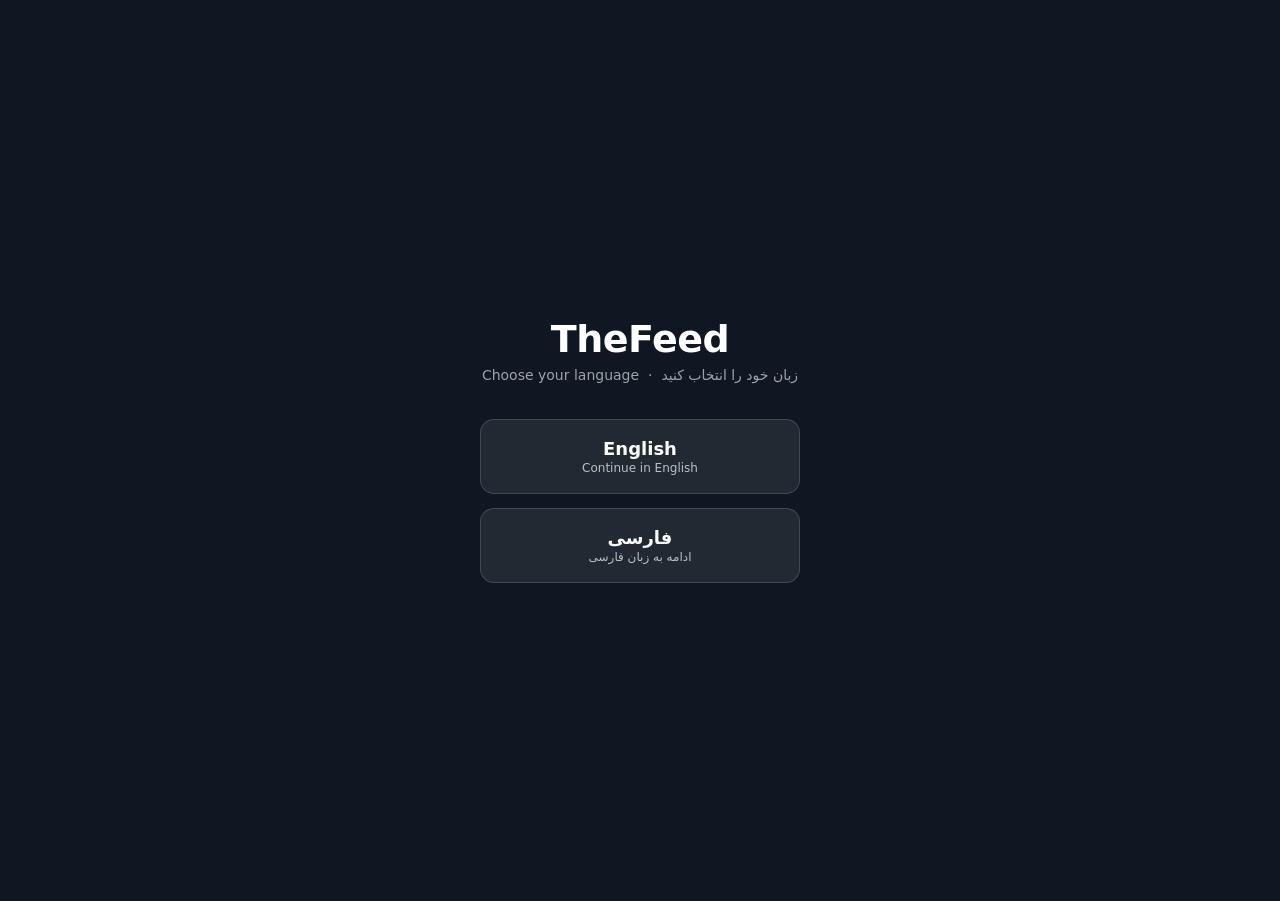
==== internal/web/static/index.html @ a85094ee "merge with main + fix" ====
<!DOCTYPE html>
<html lang="fa" dir="rtl">

<head>
  <meta charset="UTF-8">
  <meta name="viewport" content="width=device-width, initial-scale=1.0, user-scalable=no, viewport-fit=cover">
  <meta name="theme-color" content="#17212b">
  <meta name="theme-color" content="#17212b" media="(prefers-color-scheme: dark)">
  <meta name="theme-color" content="#ffffff" media="(prefers-color-scheme: light)">
  <title>thefeed</title>
  <script>
    if (typeof Android !== 'undefined') document.documentElement.classList.add('is-android-app');
  </script>
  <style>
    @font-face {
      font-family: 'Vazirmatn';
      src: url('/static/Vazirmatn-Regular.woff2') format('woff2');
      font-weight: normal;
      font-style: normal;
      font-display: swap
    }

    :root {
      --bg: #17212b;
      --bg2: #0e1621;
      --sidebar-bg: #0e1621;
      --surface: #182533;
      --surface2: #1d2b3a;
      --border: #1c2938;
      --accent: #3390ec;
      --accent-hover: #2b7dd6;
      --text: #f5f5f5;
      --text-dim: #8b9eb0;
      --success: #4fae4e;
      --error: #e53935;
      --send-color: #3390ec;
      --msg-in: #182533;
      --msg-out: #2b5278;
      --hover: #1e2c3a;
      --font-size: 14px;
      --safe-top: env(safe-area-inset-top);
      --safe-right: env(safe-area-inset-right);
      --safe-bottom: env(safe-area-inset-bottom);
      --safe-left: env(safe-area-inset-left);
    }

    /* Android WebView lays the page out below the system bars and reports
       phantom safe-area insets — zero them out so we don't double-pad. */
    html.is-android-app {
      --safe-top: 0px;
      --safe-right: 0px;
      --safe-bottom: 0px;
      --safe-left: 0px;
    }

    :root[data-theme="light"] {
      --bg: #ffffff;
      --bg2: #f0f2f5;
      --sidebar-bg: #f0f2f5;
      --surface: #ffffff;
      --surface2: #e8eaed;
      --border: #d3d6da;
      --accent: #3390ec;
      --accent-hover: #2b7dd6;
      --text: #1a1a1a;
      --text-dim: #707579;
      --success: #4fae4e;
      --error: #e53935;
      --send-color: #3390ec;
      --msg-in: #ffffff;
      --msg-out: #d3eafe;
      --hover: #e8eaed;
    }

    * {
      margin: 0;
      padding: 0;
      box-sizing: border-box
    }

    body {
      font-family: 'Vazirmatn', system-ui, -apple-system, sans-serif;
      background: var(--bg2);
      color: var(--text);
      height: 100vh;
      height: 100dvh;
      overflow: hidden;
      font-size: var(--font-size);
      padding-top: var(--safe-top);
      padding-bottom: var(--safe-bottom);
      padding-left: var(--safe-left);
      padding-right: var(--safe-right)
    }

    button {
      cursor: pointer;
      font-family: inherit
    }

    input,
    textarea,
    select {
      font-family: inherit
    }

    /* ===== LAYOUT ===== */
    .app {
      display: flex;
      height: 100%;
      direction: ltr
    }

    .sidebar {
      width: 280px;
      min-width: 280px;
      background: var(--sidebar-bg);
      display: flex;
      flex-direction: column;
      border-right: 1px solid var(--border);
      overflow: hidden
    }

    .chat-area {
      flex: 1;
      display: flex;
      flex-direction: column;
      background-color: var(--bg);
      overflow: hidden;
      position: relative
    }

    /* ===== SIDEBAR HEADER ===== */
    .sidebar-header {
      padding: 10px 12px;
      display: flex;
      flex-direction: column;
      gap: 8px;
      border-bottom: 1px solid var(--border)
    }

    .sidebar-header-top {
      display: flex;
      align-items: center;
      gap: 8px;
      min-height: 40px
    }

    .profile-btn {
      flex: 1;
      display: flex;
      align-items: center;
      gap: 8px;
      padding: 7px 12px;
      border: none;
      border-radius: 20px;
      background: var(--surface);
      color: var(--text);
      font-size: 13px;
      font-weight: 500;
      text-align: left;
      transition: background .15s;
      overflow: hidden
    }

    .profile-btn:hover {
      background: var(--hover)
    }

    .profile-btn-avatar {
      width: 24px;
      height: 24px;
      border-radius: 50%;
      background: var(--accent);
      color: #fff;
      font-size: 11px;
      font-weight: 700;
      display: flex;
      align-items: center;
      justify-content: center;
      flex-shrink: 0
    }

    .profile-btn-name {
      flex: 1;
      white-space: nowrap;
      overflow: hidden;
      text-overflow: ellipsis
    }

    .profile-btn-arrow {
      font-size: 10px;
      color: var(--text-dim);
      flex-shrink: 0;
      display: flex;
      align-items: center;
      gap: 2px
    }

    .profile-btn-arrow .plus {
      font-size: 16px;
      font-weight: 700;
      color: var(--accent)
    }

    .sidebar-search {
      padding: 5px 10px;
      border: none;
      border-radius: 14px;
      background: var(--surface);
      color: var(--text);
      font-size: 12px;
      outline: none;
      width: 100%
    }

    .sidebar-search::placeholder {
      color: var(--text-dim)
    }

    .icon-btn {
      width: 36px;
      height: 36px;
      border: none;
      background: none;
      color: var(--text-dim);
      font-size: 17px;
      border-radius: 50%;
      display: flex;
      align-items: center;
      justify-content: center;
      flex-shrink: 0
    }

    .icon-btn:hover {
      background: var(--hover);
      color: var(--text)
    }

    .icon-btn.scanning {
      animation: spin 1.2s linear infinite;
      color: var(--accent)
    }

    /* Sidebar toolbar: compact text buttons */
    .sidebar-toolbar {
      display: flex;
      gap: 4px;
      padding: 4px 12px 6px;
      flex-wrap: wrap
    }

    .sidebar-toolbar .stb {
      flex: 1 1 auto;
      padding: 5px 8px;
      border: 1px solid var(--border);
      border-radius: 8px;
      background: var(--surface);
      color: var(--text-dim);
      font-size: 11px;
      font-weight: 500;
      cursor: pointer;
      text-align: center;
      white-space: nowrap;
      transition: background .15s, color .15s
    }

    .sidebar-toolbar .stb:hover {
      background: var(--hover);
      color: var(--text)
    }

    .sidebar-toolbar .stb.scanning {
      color: var(--accent);
      border-color: var(--accent)
    }

    .sidebar-toolbar .stb .stb-badge {
      font-size: 10px;
      font-weight: 700;
      margin-left: 3px;
      vertical-align: middle
    }

    .sr-only {
      position: absolute;
      width: 1px;
      height: 1px;
      overflow: hidden;
      clip: rect(0, 0, 0, 0);
      white-space: nowrap;
      border: 0
    }

    .skip-link {
      position: absolute;
      top: -40px;
      left: 0;
      background: var(--accent);
      color: #fff;
      padding: 8px 16px;
      text-decoration: none;
      font-size: 13px;
      z-index: 9999;
      border-radius: 0 0 8px 0;
      transition: top .15s
    }

    .skip-link:focus {
      top: 0
    }

    :focus-visible {
      outline: 2px solid var(--accent);
      outline-offset: 2px
    }

    @media (prefers-reduced-motion: reduce) {
      * {
        transition-duration: .01ms !important;
        animation-duration: .01ms !important;
        animation-iteration-count: 1 !important
      }
    }

    /* ===== CHANNEL LIST ===== */
    .channel-list {
      flex: 1;
      overflow-y: auto
    }

    .channel-section-title {
      padding: 8px 14px 4px;
      font-size: 11px;
      color: var(--text-dim);
      text-transform: uppercase;
      letter-spacing: .5px
    }

    .ch-item {
      display: flex;
      align-items: center;
      padding: 10px 14px;
      cursor: pointer;
      gap: 10px;
      contain: content
    }

    .ch-item:hover {
      background: var(--hover)
    }

    .ch-item.active {
      background: var(--accent)
    }

    .ch-item.active .ch-name,
    .ch-item.active .ch-preview {
      color: #fff
    }

    .ch-avatar {
      position: relative;
      width: 44px;
      height: 44px;
      border-radius: 50%;
      background: var(--surface2);
      display: flex;
      align-items: center;
      justify-content: center;
      font-size: 17px;
      color: var(--text-dim);
      flex-shrink: 0;
      font-weight: 600;
      overflow: hidden
    }

    .ch-avatar-letter {
      line-height: 1
    }

    /* Overlays the initial-letter span; img.onerror removes it and
       adds .ch-avatar-noimg so the letter shows through. */
    .ch-avatar-img {
      position: absolute;
      inset: 0;
      width: 100%;
      height: 100%;
      object-fit: cover;
      display: block
    }

    .ch-item.active .ch-avatar {
      background: rgba(255, 255, 255, .2)
    }

    .ch-info {
      flex: 1;
      min-width: 0;
      display: flex;
      flex-direction: column;
      gap: 3px
    }

    .ch-name {
      font-size: 14px;
      font-weight: 500;
      white-space: nowrap;
      overflow: hidden;
      text-overflow: ellipsis
    }

    .ch-preview {
      font-size: 12px;
      color: var(--text-dim);
      white-space: nowrap;
      overflow: hidden;
      text-overflow: ellipsis
    }

    .ch-sub {
      font-size: 11px;
      color: var(--text-dim);
      white-space: nowrap;
      overflow: hidden;
      text-overflow: ellipsis;
      opacity: .7
    }

    .ch-item.active .ch-sub {
      color: rgba(255, 255, 255, .75)
    }

    /* Auto-update toggle on each channel row. */
    .ch-autoupdate {
      flex: 0 0 auto;
      width: 32px;
      height: 32px;
      border-radius: 50%;
      border: 1px solid var(--border);
      background: transparent;
      color: var(--text-dim);
      font-size: 20px;
      line-height: 1;
      display: flex;
      align-items: center;
      justify-content: center;
      cursor: pointer;
      padding: 0;
      transition: background .15s, color .15s, border-color .15s;
      opacity: .55;
    }

    .ch-item:hover .ch-autoupdate {
      opacity: 1;
    }

    .ch-autoupdate.on {
      background: var(--accent);
      color: #fff;
      border-color: var(--accent);
      opacity: 1;
    }

    .ch-item.active .ch-autoupdate {
      color: rgba(255, 255, 255, .9);
      border-color: rgba(255, 255, 255, .35);
    }

    .ch-item.active .ch-autoupdate.on {
      background: #fff;
      color: var(--accent);
      border-color: #fff;
    }

    .ch-badge {
      background: #fff;
      color: var(--accent);
      font-size: 10px;
      padding: 1px 6px;
      border-radius: 10px;
      min-width: 18px;
      text-align: center;
      flex-shrink: 0;
      font-weight: 700
    }

    .ch-item.active .ch-badge {
      background: rgba(255, 255, 255, .3);
      color: #fff
    }

    .ch-type-tag {
      font-size: 9px;
      padding: 1px 5px;
      border-radius: 3px;
      background: rgba(192, 132, 252, .15);
      color: #c084fc;
      margin-left: 4px
    }

    .ch-type-tag.x-tag {
      background: rgba(29, 161, 242, .2);
      color: #72c9ff
    }

    /* ===== RTL MESSAGES ===== */
    .msg.rtl-msg {
      direction: rtl
    }

    /* ===== SIDEBAR FOOTER ===== */
    .sidebar-footer {
      padding: 8px 14px;
      border-top: 1px solid var(--border);
      display: flex;
      align-items: center;
      justify-content: center;
      gap: 10px;
      font-size: 10px;
      color: var(--text-dim)
    }

    .sidebar-footer a {
      color: var(--accent);
      text-decoration: none
    }

    .sidebar-footer a:hover {
      text-decoration: underline
    }

    .positive-tag {
      color: var(--success);
      font-weight: 700
    }

    /* ===== CHAT HEADER ===== */
    .chat-header {
      display: flex;
      align-items: center;
      padding: 8px 14px;
      background: var(--surface);
      border-bottom: 1px solid var(--border);
      min-height: 54px;
      gap: 10px
    }

    .back-btn {
      display: none;
      width: 36px;
      height: 36px;
      border: none;
      background: none;
      color: var(--text);
      font-size: 20px;
      border-radius: 50%;
      align-items: center;
      justify-content: center;
      flex-shrink: 0
    }

    .back-btn:hover {
      background: var(--hover)
    }

    .chat-header-info {
      flex: 1;
      min-width: 0
    }

    .chat-header-name {
      font-size: 15px;
      font-weight: 600;
      white-space: nowrap;
      overflow: hidden;
      text-overflow: ellipsis
    }

    .chat-header-sub {
      font-size: 11px;
      color: var(--text-dim)
    }

    .chat-header-actions {
      display: flex;
      gap: 4px;
      align-items: center
    }

    .next-fetch-label {
      font-size: 10px;
      color: var(--text-dim);
      padding: 0 2px
    }

    .next-fetch-info {
      font-size: 11px;
      color: var(--text-dim);
      cursor: help;
      line-height: 1
    }

    /* ===== SEARCH BAR ===== */
    .msg-search-bar {
      display: none;
      padding: 6px 14px;
      background: var(--surface);
      border-bottom: 1px solid var(--border);
      gap: 8px;
      align-items: center
    }

    .msg-search-bar.active {
      display: flex
    }

    .msg-search-bar input {
      flex: 1;
      padding: 6px 10px;
      border: 1px solid var(--border);
      border-radius: 8px;
      background: var(--bg);
      color: var(--text);
      font-size: 13px;
      outline: none
    }

    .msg-search-bar input:focus {
      border-color: var(--accent)
    }

    .msg-search-bar .search-nav {
      display: flex;
      gap: 4px;
      align-items: center;
      font-size: 12px;
      color: var(--text-dim)
    }

    .msg-search-bar button {
      background: none;
      border: none;
      color: var(--text-dim);
      font-size: 16px;
      cursor: pointer;
      padding: 4px
    }

    .msg-search-bar button:hover {
      color: var(--text)
    }

    .msg .search-highlight {
      background: rgba(255, 200, 0, .35);
      border-radius: 2px;
      padding: 0 1px
    }

    .msg .search-highlight.current {
      background: rgba(255, 200, 0, .7)
    }

    /* ===== EXPORT MODAL ===== */
    .export-row {
      display: flex;
      gap: 8px;
      align-items: center;
      margin-bottom: 12px
    }

    .export-row input[type=number] {
      width: 80px;
      padding: 6px 8px;
      border: 1px solid var(--border);
      border-radius: 8px;
      background: var(--bg);
      color: var(--text);
      font-size: 13px
    }

    /* ===== MESSAGES ===== */
    .messages {
      flex: 1;
      overflow-y: auto;
      padding: 10px 14px;
      display: flex;
      flex-direction: column;
      gap: 10px;
      direction: ltr
    }

    .floating-date {
      /* Sit just below the chat-header (~54px tall). */
      position: absolute;
      top: 64px;
      left: 50%;
      transform: translateX(-50%);
      z-index: 50;
      padding: 4px 12px;
      border-radius: 12px;
      background: color-mix(in oklab, var(--bg-elevated, var(--bg)) 75%, transparent);
      color: var(--text);
      border: 1px solid var(--border);
      font-size: 11px;
      font-weight: 500;
      backdrop-filter: blur(8px);
      box-shadow: 0 1px 3px rgba(0,0,0,.08);
      pointer-events: none;
      opacity: 0;
      transition: opacity 0.25s ease;
      white-space: nowrap;
    }
    .floating-date.visible { opacity: 0.92; }

    .msg-date-sep {
      text-align: center;
      padding: 8px 0;
      font-size: 12px;
      color: var(--text-dim)
    }

    .msg-date-sep span {
      background: rgba(0, 0, 0, .3);
      padding: 3px 10px;
      border-radius: 10px
    }

    .msg-gap-sep {
      text-align: center;
      padding: 6px 0;
      font-size: 11px;
      color: var(--error)
    }

    .msg-gap-sep span {
      background: rgba(229, 57, 53, .12);
      padding: 3px 10px;
      border-radius: 10px;
      border: 1px dashed rgba(229, 57, 53, .3)
    }

    .msg {
      max-width: min(82%, 580px);
      padding: 7px 10px 4px;
      border-radius: 12px;
      line-height: 1.7;
      word-break: break-word;
      white-space: pre-wrap;
      font-size: inherit;
      background: var(--msg-in);
      border: 1px solid rgba(255, 255, 255, .07);
      align-self: flex-start;
      border-bottom-left-radius: 4px
    }

    /* Telegram-like: when a post carries a media card, the bubble shrinks
       to track the media's width so the caption wraps to match. The media
       fills the bubble's content area edge-to-edge (within padding). */
    .msg.has-media {
      max-width: min(95%, 402px)
    }

    /* Outgoing private-chat messages — right-aligned bubble with
       its own colour and the [YOU] label inside, mirroring the
       chat-app convention so the user can tell their replies apart
       from the contact's at a glance. */
    .msg.msg-outgoing {
      align-self: flex-end;
      background: var(--msg-out);
      border-bottom-left-radius: 12px;
      border-bottom-right-radius: 4px
    }

    .you-tag {
      display: inline-block;
      font-size: 10px;
      font-weight: 600;
      letter-spacing: 0.5px;
      padding: 1px 7px;
      margin-bottom: 4px;
      border-radius: 6px;
      background: rgba(255, 255, 255, 0.18);
      color: #fff
    }

    :root[data-theme="light"] .you-tag {
      background: rgba(0, 0, 0, 0.08);
      color: var(--text)
    }

    .msg.has-media .media-card,
    .msg.has-media .media-album {
      max-width: 100%
    }

    :root[data-theme="light"] .msg {
      border-color: var(--border)
    }

    .msg-meta {
      display: flex;
      justify-content: flex-end;
      gap: 6px;
      font-size: 10px;
      color: var(--text-dim);
      margin-top: 2px;
      direction: ltr
    }

    .media-tag {
      display: block;
      padding: 2px 6px;
      border-radius: 4px;
      background: rgba(51, 144, 236, .15);
      color: var(--accent);
      font-size: 11px;
      margin-bottom: 6px
    }

    .media-tag.reply-tag {
      background: rgba(192, 132, 252, .15);
      color: #c084fc
    }

    /* ===== DOWNLOADABLE MEDIA CARDS ===== */
    .media-card {
      margin-bottom: 6px;
      border-radius: 10px;
      overflow: hidden
    }

    .media-album {
      display: flex;
      flex-direction: column;
      gap: 6px;
      margin-bottom: 6px
    }

    .media-album .media-card {
      margin-bottom: 0
    }

    .media-image {
      background: var(--surface2);
      max-width: 380px
    }

    .media-image-preview {
      position: relative;
      display: flex;
      align-items: center;
      justify-content: center;
      min-height: 120px
    }

    .media-image-loaded {
      width: 100%;
      max-height: 480px;
      object-fit: contain;
      display: block;
      cursor: zoom-in
    }

    /* Action row that overlays the bottom of a loaded image card. Open,
       Share, Save buttons live here. */
    .media-image-actions {
      position: absolute;
      bottom: 8px;
      right: 8px;
      display: flex;
      gap: 6px
    }

    .media-action-icon {
      width: 32px;
      height: 32px;
      border: none;
      border-radius: 50%;
      background: rgba(0, 0, 0, .55);
      color: #fff;
      font-size: 14px;
      cursor: pointer;
      display: flex;
      align-items: center;
      justify-content: center;
      transition: background .15s
    }

    .media-action-icon:hover {
      background: rgba(0, 0, 0, .8)
    }

    /* In-progress state — replaces the action chip in the centre of the
       image preview with a thicker, clearly-visible progress bar plus a
       circular cancel button. */
    .media-progress-overlay {
      display: flex;
      flex-direction: column;
      align-items: stretch;
      gap: 6px;
      width: 80%;
      max-width: 280px;
      padding: 12px 14px;
      background: rgba(0, 0, 0, .6);
      border-radius: 12px;
      color: #fff;
      position: relative
    }

    .media-progress-overlay .media-cancel-btn {
      position: absolute;
      top: 4px;
      right: 4px;
      width: 24px;
      height: 24px;
      border: none;
      border-radius: 50%;
      background: rgba(255, 255, 255, .15);
      color: #fff;
      font-size: 16px;
      cursor: pointer;
      display: flex;
      align-items: center;
      justify-content: center;
      line-height: 1
    }

    .media-progress-overlay .media-cancel-btn:hover {
      background: rgba(255, 255, 255, .3)
    }

    .media-progress-overlay .media-progress-bar {
      height: 6px;
      background: rgba(255, 255, 255, .25);
      overflow: hidden;
      position: relative
    }

    .media-progress-overlay .media-progress-fill {
      background: var(--accent);
      transition: width .25s ease-out
    }

    /* Active-download indicator: a moving diagonal stripe pattern overlaid on
       the bar. Always animates while .downloading is on the card, so the user
       sees activity even before the first onprogress event arrives. */
    .media-progress-overlay .media-progress-bar,
    .media-card.downloading .media-progress-bar {
      position: relative;
      overflow: hidden;
      background-image: linear-gradient(45deg,
          rgba(0, 0, 0, .12) 25%, transparent 25%,
          transparent 50%, rgba(0, 0, 0, .12) 50%,
          rgba(0, 0, 0, .12) 75%, transparent 75%, transparent);
      background-size: 16px 16px;
      animation: media-prog-stripes 0.8s linear infinite;
    }

    .media-card.downloading .media-progress-bar-thin {
      height: 8px;
      margin-top: 6px;
      border-radius: 4px;
    }

    @keyframes media-prog-stripes {
      0% {
        background-position: 0 0
      }

      100% {
        background-position: 16px 0
      }
    }

    .media-file-actions {
      display: flex;
      gap: 6px;
      align-items: center
    }

    .media-file-btn-cancel {
      background: var(--error)
    }

    .media-file-btn-cancel:hover {
      background: var(--error)
    }

    .media-action-queued {
      background: rgba(0, 0, 0, .4)
    }

    .media-file-btn-queued {
      background: var(--text-dim)
    }

    /* Full-screen lightbox for "Open image". Works the same in browsers and
       Android WebView APKs since it never leaves the page. */
    .media-lightbox {
      position: fixed;
      inset: 0;
      z-index: 1000;
      background: rgba(0, 0, 0, .92);
      display: flex;
      align-items: center;
      justify-content: center;
      padding: 16px
    }

    .media-lightbox-img {
      max-width: 100%;
      max-height: 100%;
      object-fit: contain;
      user-select: none
    }

    .media-lightbox-video {
      max-width: 100%;
      max-height: 100%;
      outline: none;
    }

    .media-lightbox-audio {
      width: min(420px, 90vw);
      outline: none;
    }

    .media-lightbox-close {
      position: absolute;
      top: 12px;
      right: 12px;
      width: 40px;
      height: 40px;
      border: none;
      border-radius: 50%;
      background: rgba(255, 255, 255, .15);
      color: #fff;
      font-size: 22px;
      cursor: pointer;
      display: flex;
      align-items: center;
      justify-content: center
    }

    .media-lightbox-close:hover {
      background: rgba(255, 255, 255, .3)
    }

    .media-lightbox-speed {
      position: absolute;
      top: 16px;
      right: 64px;
      min-width: 44px;
      height: 32px;
      padding: 0 10px;
      border: none;
      border-radius: 16px;
      background: rgba(255, 255, 255, .15);
      color: #fff;
      font-family: inherit;
      font-size: 13px;
      font-weight: 600;
      cursor: pointer;
      touch-action: manipulation;
      user-select: none;
      -webkit-user-select: none;
      -webkit-tap-highlight-color: transparent
    }

    .media-lightbox-speed:hover {
      background: rgba(255, 255, 255, .3)
    }

    /* BEGIN telemirror */
    /* Sidebar trigger — small "↗" icon signals leaving the main flow.
       inline-flex would override .stb's text-align:center, so use
       inline-block and inline-block the icon alongside the text. */
    .tm-sidebar-btn-ext {
      display: inline-block;
      margin-inline-start: 4px;
      font-size: 11px;
      opacity: .65;
      line-height: 1;
      vertical-align: baseline
    }

    .tm-sidebar-btn:hover .tm-sidebar-btn-ext {
      opacity: 1
    }

    .tm-no-scroll {
      overflow: hidden
    }

    .tm-modal {
      position: fixed;
      inset: 0;
      z-index: 9000;
      background: var(--bg);
      display: none;
      flex-direction: column;
      color: var(--text);
      padding-top: var(--safe-top);
      padding-bottom: var(--safe-bottom);
      padding-left: var(--safe-left);
      padding-right: var(--safe-right)
    }

    .tm-modal.active {
      display: flex
    }

    .tm-topbar {
      display: flex;
      align-items: center;
      gap: 12px;
      padding: 10px 16px;
      min-height: 56px;
      border-bottom: 1px solid var(--border);
      background: linear-gradient(180deg, var(--bg-elevated, var(--bg)), var(--bg));
      box-shadow: 0 1px 3px rgba(0, 0, 0, .06);
      flex-shrink: 0
    }

    .tm-back,
    .tm-menu {
      background: none;
      border: 1px solid transparent;
      color: var(--text);
      font-size: 16px;
      cursor: pointer;
      padding: 6px 10px;
      border-radius: 8px;
      transition: background .12s, border-color .12s
    }

    .tm-back:hover,
    .tm-menu:hover {
      background: var(--border);
      border-color: var(--border)
    }

    /* .tm-menu visibility handled inside the same @media block as the sidebar drawer (below). */
    .tm-menu {
      display: none
    }

    .tm-topbar-info {
      display: flex;
      align-items: center;
      gap: 12px;
      flex: 1;
      min-width: 0
    }

    .tm-topbar-meta {
      min-width: 0;
      flex: 1
    }

    .tm-topbar-name {
      font-weight: 600;
      font-size: 15px;
      white-space: nowrap;
      overflow: hidden;
      text-overflow: ellipsis
    }

    .tm-topbar-sub {
      font-size: 11px;
      color: var(--text-dim);
      white-space: nowrap;
      overflow: hidden;
      text-overflow: ellipsis;
      margin-top: 2px
    }

    .tm-avatar {
      border-radius: 50%;
      display: inline-flex;
      align-items: center;
      justify-content: center;
      color: #fff;
      font-weight: 600;
      font-size: 16px;
      overflow: hidden;
      flex-shrink: 0;
      background: var(--accent);
      box-shadow: inset 0 0 0 1px rgba(255, 255, 255, .08), 0 1px 2px rgba(0, 0, 0, .15);
      position: relative
    }

    .tm-avatar img {
      position: absolute;
      inset: 0;
      width: 100%;
      height: 100%;
      object-fit: cover;
      display: block
    }

    .tm-avatar-initial {
      pointer-events: none;
      user-select: none;
      display: flex;
      align-items: center;
      justify-content: center;
      width: 100%;
      height: 100%
    }

    .tm-body {
      flex: 1;
      min-height: 0;
      display: flex;
      position: relative
    }

    .tm-sidebar {
      width: 320px;
      flex-shrink: 0;
      border-right: 1px solid var(--border);
      background: var(--bg-elevated, var(--bg));
      display: flex;
      flex-direction: column;
      min-height: 0
    }

    /* Backdrop sits between the sidebar (z:2) and the content. In mobile
       drawer mode it lights up when .tm-sidebar.open is set so tapping
       outside the drawer dismisses it. */
    .tm-backdrop {
      display: none
    }

    /* Mobile drawer. The hamburger menu also shows up here, plus on
       touch devices up to 1024px so phones in landscape and tablets
       in portrait still get the drawer treatment. */
    @media (max-width: 768px),
    (pointer: coarse) and (max-width: 1024px) {
      .tm-menu {
        display: inline-flex
      }

      .tm-sidebar {
        position: absolute;
        top: 0;
        bottom: 0;
        width: 86%;
        max-width: 340px;
        z-index: 2;
        transition: transform .22s ease;
        box-shadow: 0 0 0 rgba(0, 0, 0, .0)
      }

      /* LTR: slide in from the left. */
      html[dir="ltr"] .tm-sidebar {
        left: 0;
        right: auto;
        transform: translateX(-100%)
      }

      html[dir="ltr"] .tm-sidebar.open {
        transform: translateX(0);
        box-shadow: 4px 0 24px rgba(0, 0, 0, .32)
      }

      /* RTL: slide in from the right (where the channel list belongs). */
      html[dir="rtl"] .tm-sidebar {
        right: 0;
        left: auto;
        transform: translateX(100%)
      }

      html[dir="rtl"] .tm-sidebar.open {
        transform: translateX(0);
        box-shadow: -4px 0 24px rgba(0, 0, 0, .32)
      }

      .tm-backdrop {
        display: block;
        position: absolute;
        inset: 0;
        background: rgba(0, 0, 0, 0);
        pointer-events: none;
        transition: background .22s ease;
        z-index: 1
      }

      .tm-sidebar.open~.tm-backdrop {
        background: rgba(0, 0, 0, .42);
        pointer-events: auto
      }
    }

    .tm-disclaimer {
      padding: 12px 14px;
      margin: 10px;
      font-size: 11px;
      color: var(--text-dim);
      line-height: 1.6;
      background: var(--bg);
      border: 1px solid var(--border);
      border-radius: 10px;
      border-inline-start: 3px solid var(--accent)
    }

    .tm-add-row {
      display: flex;
      gap: 6px;
      padding: 0 10px 10px;
      border-bottom: 1px solid var(--border)
    }

    .tm-add-row input {
      flex: 1;
      padding: 8px 12px;
      font-size: 13px;
      background: var(--bg);
      color: var(--text);
      border: 1px solid var(--border);
      border-radius: 8px;
      font-family: inherit;
      transition: border-color .12s
    }

    .tm-add-row input:focus {
      outline: none;
      border-color: var(--accent)
    }

    .tm-add-row .btn {
      padding: 8px 14px;
      font-size: 13px;
      border-radius: 8px
    }

    .tm-channels-list {
      flex: 1;
      overflow-y: auto;
      padding: 6px
    }

    .tm-channel-item {
      display: flex;
      align-items: center;
      gap: 10px;
      padding: 9px 10px;
      cursor: pointer;
      border-radius: 10px;
      border: 1px solid transparent;
      transition: background .12s, border-color .12s;
      margin-bottom: 2px
    }

    .tm-channel-item:hover {
      background: var(--bg);
      border-color: var(--border)
    }

    .tm-channel-item.active {
      background: color-mix(in oklab, var(--accent) 18%, transparent);
      border-color: var(--accent)
    }

    .tm-channel-item.active .tm-channel-item-name {
      color: var(--accent)
    }

    .tm-channel-item-meta {
      flex: 1;
      min-width: 0
    }

    .tm-channel-item-name {
      font-size: 13px;
      font-weight: 600;
      white-space: nowrap;
      overflow: hidden;
      text-overflow: ellipsis
    }

    .tm-pin {
      font-size: 9px;
      opacity: .55;
      margin-inline-start: 4px
    }

    .tm-x {
      background: none;
      border: 1px solid transparent;
      color: inherit;
      font-size: 16px;
      cursor: pointer;
      opacity: .45;
      padding: 2px 7px;
      border-radius: 6px;
      transition: background .12s, opacity .12s
    }

    .tm-x:hover {
      opacity: 1;
      background: var(--border)
    }

    .tm-content {
      flex: 1;
      overflow-y: auto;
      padding: 18px 16px 40px;
      background:
        radial-gradient(circle at 25% 0%, color-mix(in oklab, var(--accent) 6%, transparent), transparent 40%),
        var(--bg);
      display: flex;
      flex-direction: column;
      gap: 12px
    }

    .tm-empty {
      margin: auto;
      padding: 32px 24px;
      text-align: center;
      color: var(--text-dim);
      font-size: 13px
    }

    /* Channel bio — clearly distinct from posts: dashed border, label header, accent left edge. */
    .tm-channel-bio {
      max-width: 720px;
      width: 100%;
      margin: 0 auto 8px;
      background: color-mix(in oklab, var(--accent) 5%, transparent);
      border: 1px dashed color-mix(in oklab, var(--accent) 50%, var(--border));
      border-radius: 12px;
      overflow: hidden
    }

    .tm-channel-bio-label {
      padding: 8px 14px;
      font-size: 11px;
      font-weight: 700;
      text-transform: uppercase;
      letter-spacing: .04em;
      color: var(--accent);
      background: color-mix(in oklab, var(--accent) 10%, transparent);
      border-bottom: 1px dashed color-mix(in oklab, var(--accent) 35%, var(--border))
    }

    .tm-channel-bio-body {
      padding: 12px 14px;
      font-size: 13px;
      line-height: 1.75;
      color: var(--text-dim);
      overflow-wrap: anywhere;
      word-break: break-word
    }

    .tm-channel-bio-body a {
      color: var(--accent)
    }

    .tm-post {
      max-width: 720px;
      width: 100%;
      margin: 0 auto;
      background: var(--bg-elevated, var(--bg));
      border: 1px solid var(--border);
      border-radius: 14px;
      padding: 12px 16px 10px;
      box-shadow: 0 1px 3px rgba(0, 0, 0, .05);
      transition: border-color .15s, transform .15s
    }

    .tm-post:hover {
      border-color: color-mix(in oklab, var(--accent) 35%, var(--border))
    }

    .tm-post-head {
      display: flex;
      align-items: center;
      gap: 8px;
      font-size: 11px;
      color: var(--text-dim);
      margin-bottom: 8px;
      padding-bottom: 6px;
      border-bottom: 1px dashed var(--border)
    }

    .tm-post-author {
      font-weight: 700;
      color: var(--accent)
    }

    .tm-post-time {
      opacity: .85
    }

    .tm-post-author { font-weight: 700; color: var(--accent) }
    #tmLightbox {
      position: fixed; inset: 0; z-index: 99999;
      background: rgba(0,0,0,.92);
      display: flex; align-items: center; justify-content: center;
      padding: 20px;
      cursor: zoom-out;
    }
    #tmLightbox img {
      max-width: 100%; max-height: 100%;
      object-fit: contain;
      box-shadow: 0 4px 30px rgba(0,0,0,.5);
      cursor: default;
    }
    .tm-lightbox-close {
      position: absolute;
      top: max(12px, env(safe-area-inset-top));
      inset-inline-end: 16px;
      width: 40px; height: 40px;
      border-radius: 50%;
      border: none;
      background: rgba(255,255,255,.15);
      color: #fff;
      font-size: 26px; line-height: 1;
      cursor: pointer;
      display: flex; align-items: center; justify-content: center;
      backdrop-filter: blur(6px);
    }
    .tm-lightbox-close:hover { background: rgba(255,255,255,.28); }
    .donate-addr-row {
      display: flex; align-items: center; gap: 8px;
      background: var(--surface, var(--bg-elevated, var(--bg)));
      border: 1px solid var(--border);
      border-radius: 8px;
      padding: 8px 10px;
      direction: ltr;
    }
    .donate-addr {
      flex: 1; min-width: 0;
      font-family: ui-monospace, SFMono-Regular, Menlo, monospace;
      font-size: 12px;
      overflow-wrap: anywhere;
      word-break: break-all;
      color: var(--text);
    }
    .donate-thanks { margin-top: 14px; font-size: 13px; color: var(--text-dim); text-align: center; }
    .donate-body { font-size: 13px; line-height: 1.7; }

    .tm-scroll-down {
      position: absolute;
      bottom: max(20px, env(safe-area-inset-bottom));
      inset-inline-end: 16px;
      width: 40px; height: 40px;
      border-radius: 50%;
      border: 1px solid var(--border);
      background: var(--surface2, var(--bg-elevated, var(--bg)));
      color: var(--text);
      font-size: 18px;
      display: none;
      align-items: center; justify-content: center;
      box-shadow: 0 2px 10px rgba(0,0,0,.4);
      z-index: 10;
      cursor: pointer;
    }
    .tm-scroll-down.visible { display: flex; }
    .tm-scroll-down:hover {
      background: color-mix(in oklab, var(--accent) 12%, var(--surface2, var(--bg)));
    }
    .tm-load-older-row {
      display: flex; justify-content: center;
      margin: 8px 0 14px;
    }
    .tm-load-older {
      background: transparent;
      border: 1px solid var(--border);
      color: var(--text);
      padding: 6px 16px;
      border-radius: 14px;
      font-size: 13px;
      cursor: pointer;
      transition: background .15s, border-color .15s;
    }
    .tm-load-older:hover {
      background: color-mix(in oklab, var(--accent) 10%, transparent);
      border-color: color-mix(in oklab, var(--accent) 50%, var(--border));
    }
    .tm-load-older:disabled { opacity: .6; cursor: default; }
    .tm-post-msgid {
      font-size: 10px; font-family: ui-monospace, SFMono-Regular, Menlo, monospace;
      color: var(--text-dim); padding: 1px 5px; border-radius: 4px;
      background: color-mix(in oklab, var(--text-dim) 12%, transparent);
      user-select: text
    }
    .tm-post-time { opacity: .85 }
    .tm-post-edited {
      font-size: 10px;
      padding: 1px 6px;
      border-radius: 4px;
      background: var(--border);
      color: var(--text-dim)
    }

    .tm-post-text {
      font-size: 14px;
      line-height: 1.7;
      overflow-wrap: anywhere;
      /* break long URLs / unbroken strings */
      /* Inherit from --font-size (set by the global Settings slider) and
         add a small bump so telemirror posts read at the same scale as
         main-feed messages. */
      font-size: calc(var(--font-size) + 1px);
      line-height: 1.7;
      overflow-wrap: anywhere;          /* break long URLs / unbroken strings */
      word-break: break-word
    }

    .tm-post-text pre,
    .tm-post-text code {
      white-space: pre-wrap;
      overflow-wrap: anywhere
    }

    .tm-post-text a {
      color: var(--accent);
      text-decoration: underline;
      text-decoration-color: color-mix(in oklab, var(--accent) 50%, transparent);
      overflow-wrap: anywhere
    }

    .tm-post-text a:hover {
      text-decoration-color: currentColor
    }

    .tm-post-media {
      margin-top: 10px;
      display: grid;
      gap: 4px
    }

    /* Single photo: fill width, natural aspect, capped height. */
    .tm-album-1 {
      grid-template-columns: 1fr
    }

    .tm-album-1 .tm-photo img {
      max-height: 600px;
      object-fit: contain;
      background: #000
    }

    /* 2 photos side by side. */
    .tm-album-2 {
      grid-template-columns: 1fr 1fr
    }

    .tm-album-2 .tm-photo img {
      aspect-ratio: 1 / 1;
      object-fit: cover
    }

    /* 3+ photos: 3-column album. */
    .tm-album-3 {
      grid-template-columns: 1fr 1fr 1fr
    }

    .tm-album-3 .tm-photo img {
      aspect-ratio: 1 / 1;
      object-fit: cover
    }

    .tm-photo {
      position: relative;
      display: block;
      line-height: 0;
      border-radius: 10px;
      overflow: hidden;
      background: #000;
      border: 1px solid var(--border)
    }

    .tm-photo img {
      width: 100%;
      height: auto;
      display: block
    }

    /* Download badge — fades in on hover; always visible on touch screens. */
    .tm-photo-dl {
      position: absolute;
      bottom: 8px;
      inset-inline-end: 8px;
      width: 32px;
      height: 32px;
      display: inline-flex;
      align-items: center;
      justify-content: center;
      background: rgba(0, 0, 0, .65);
      color: #fff;
      border-radius: 50%;
      font-size: 16px;
      text-decoration: none;
      opacity: 0;
      transition: opacity .15s, background .15s;
      backdrop-filter: blur(2px)
    }

    .tm-photo:hover .tm-photo-dl {
      opacity: 1
    }

    .tm-photo-dl:hover {
      background: rgba(0, 0, 0, .85)
    }

    @media (hover: none) {
      .tm-photo-dl {
        opacity: .85
      }
    }

    .tm-vid {
      position: relative;
      display: flex;
      align-items: center;
      justify-content: center;
      aspect-ratio: 16 / 9;
      background-size: cover;
      background-position: center;
      border-radius: 10px;
      background-color: var(--border);
      color: #fff;
      text-shadow: 0 0 6px rgba(0, 0, 0, .6);
      border: 1px solid var(--border)
    }

    .tm-vid-play {
      width: 54px;
      height: 54px;
      border-radius: 50%;
      background: rgba(0, 0, 0, .5);
      backdrop-filter: blur(4px);
      display: inline-flex;
      align-items: center;
      justify-content: center;
      font-size: 22px;
      box-shadow: 0 2px 8px rgba(0, 0, 0, .4)
    }

    .tm-vid-dur {
      position: absolute;
      bottom: 8px;
      right: 10px;
      background: rgba(0, 0, 0, .65);
      padding: 2px 7px;
      border-radius: 5px;
      font-size: 11px
    }

    .tm-post-foot {
      display: flex;
      align-items: center;
      gap: 14px;
      margin-top: 10px;
      padding-top: 6px;
      border-top: 1px dashed var(--border);
      font-size: 11px;
      color: var(--text-dim)
    }

    .tm-views {
      display: inline-flex;
      align-items: center;
      gap: 4px
    }

    /* Time at the end of the foot (i18n-friendly with start-end). */
    .tm-post-foot .tm-post-time {
      margin-inline-start: auto
    }

    /* Topbar refresh button */
    .tm-refresh {
      background: none;
      border: 1px solid transparent;
      color: var(--text);
      font-size: 18px;
      cursor: pointer;
      padding: 6px 10px;
      border-radius: 8px;
      transition: background .12s, border-color .12s, transform .15s
    }

    .tm-refresh:hover {
      background: var(--border);
      border-color: var(--border)
    }

    .tm-refresh:active {
      transform: rotate(45deg)
    }

    /* Copy button — text label, sits at the end of post-head. */
    .tm-post-copy {
      margin-inline-start: auto;
      background: none;
      border: 1px solid var(--border);
      color: var(--text-dim);
      cursor: pointer;
      font-size: 11px;
      padding: 3px 10px;
      border-radius: 6px;
      transition: background .12s, color .12s, border-color .12s
    }

    .tm-post-copy:hover {
      background: var(--border);
      color: var(--text);
      border-color: var(--accent)
    }

    .tm-post-copy.tm-copied {
      color: var(--accent);
      border-color: var(--accent);
      background: color-mix(in oklab, var(--accent) 10%, transparent)
    }

    /* Generic media tile (voice, audio, document, poll). */
    .tm-media-tile {
      display: flex;
      align-items: center;
      gap: 12px;
      padding: 10px 12px;
      background: var(--bg);
      border: 1px solid var(--border);
      border-radius: 10px;
      min-width: 0
    }

    .tm-media-icon {
      flex-shrink: 0;
      width: 40px;
      height: 40px;
      display: inline-flex;
      align-items: center;
      justify-content: center;
      border-radius: 50%;
      background: color-mix(in oklab, var(--accent) 18%, transparent);
      font-size: 18px
    }

    .tm-media-meta {
      flex: 1;
      min-width: 0
    }

    .tm-media-title {
      font-size: 13px;
      font-weight: 600;
      white-space: nowrap;
      overflow: hidden;
      text-overflow: ellipsis
    }

    .tm-media-sub {
      font-size: 11px;
      color: var(--text-dim);
      margin-top: 2px
    }

    /* Sticker — small inline image, no border. */
    .tm-sticker {
      max-width: 200px;
      line-height: 0
    }

    .tm-sticker img {
      max-width: 100%;
      max-height: 200px;
      display: block;
      background: transparent
    }

    /* Reactions row — pills of emoji + count. */
    .tm-post-reactions {
      display: flex;
      flex-wrap: wrap;
      gap: 6px;
      margin-top: 10px
    }

    .tm-reaction {
      display: inline-flex;
      align-items: center;
      gap: 4px;
      padding: 3px 9px;
      background: color-mix(in oklab, var(--accent) 10%, transparent);
      border: 1px solid var(--border);
      border-radius: 999px;
      font-size: 12px
    }

    .tm-reaction-emoji {
      font-size: 14px;
      line-height: 1
    }

    .tm-reaction-count {
      color: var(--text-dim);
      font-weight: 600
    }

    /* If our image proxy fails, collapse the wrapper so we don't show
       a permanent broken-image icon. */
    .tm-photo-failed {
      display: none
    }

    /* Reply quote — clickable, opens source in new tab. */
    .tm-post-reply {
      margin: 6px 0 8px;
      padding: 6px 10px;
      border-inline-start: 3px solid var(--accent);
      background: color-mix(in oklab, var(--accent) 6%, transparent);
      border-radius: 4px;
      font-size: 12.5px;
      max-height: 100px;
      overflow: hidden
    }

    .tm-post-reply-author {
      color: var(--accent);
      font-weight: 600;
      margin-bottom: 2px
    }

    .tm-post-reply-text {
      color: var(--text-dim);
      line-height: 1.4
    }

    .tm-post-reply-text br {
      display: block;
      margin-bottom: 2px
    }

    /* "Forwarded from X" header. */
    .tm-post-forward {
      font-size: 12px;
      color: var(--text-dim);
      margin-bottom: 4px
    }

    .tm-post-forward a {
      color: var(--accent);
      text-decoration: none
    }

    .tm-post-forward a:hover {
      text-decoration: underline
    }

    /* Poll options under the question. */
    .tm-poll-options {
      list-style: none;
      padding: 0;
      margin: 8px 0 0;
      display: flex;
      flex-direction: column;
      gap: 4px
    }

    .tm-poll-options li {
      padding: 4px 8px;
      background: var(--border);
      border-radius: 4px;
      font-size: 12.5px;
      color: var(--text)
    }

    .tm-poll-options li::before {
      content: "○ ";
      color: var(--text-dim)
    }

    /* Confirm dialog rendered inside the telemirror modal so it sits
       on top of the drawer / backdrop / posts at the right stacking. */
    .tm-confirm-overlay {
      position: absolute;
      inset: 0;
      z-index: 10;
      display: flex;
      align-items: center;
      justify-content: center;
      padding: 16px;
      background: rgba(0, 0, 0, .55);
      animation: tm-fade-in .15s ease
    }

    @keyframes tm-fade-in {
      from {
        opacity: 0
      }

      to {
        opacity: 1
      }
    }

    .tm-confirm-box {
      max-width: 380px;
      width: 100%;
      background: var(--bg-elevated, var(--bg));
      border: 1px solid var(--border);
      border-radius: 14px;
      padding: 18px 20px 14px;
      box-shadow: 0 12px 32px rgba(0, 0, 0, .4)
    }

    .tm-confirm-msg {
      margin: 0 0 14px;
      font-size: 13px;
      line-height: 1.7;
      color: var(--text)
    }

    .tm-confirm-actions {
      display: flex;
      gap: 8px;
      justify-content: flex-end
    }

    /* First-visit hint — points the user at the channel list. */
    .tm-first-hint {
      margin: auto;
      padding: 28px 24px;
      max-width: 420px;
      text-align: center;
      color: var(--text-dim);
      font-size: 14px;
      line-height: 1.7;
      background: var(--bg-elevated, var(--bg));
      border: 1px dashed var(--border);
      border-radius: 14px
    }

    .tm-first-hint-arrow {
      font-size: 32px;
      line-height: 1;
      color: var(--accent);
      margin-bottom: 10px
    }

    .tm-first-hint-text {
      white-space: pre-line
    }

    /* END telemirror */

    .media-action {
      display: flex;
      align-items: center;
      gap: 10px;
      padding: 10px 16px;
      border-radius: 999px;
      border: none;
      background: rgba(0, 0, 0, .55);
      color: #fff;
      font-family: inherit;
      font-size: 13px;
      font-weight: 500;
      cursor: pointer;
      transition: background .15s
    }

    .media-action:hover {
      background: rgba(0, 0, 0, .75)
    }

    .media-action.media-loading {
      background: var(--accent)
    }

    .media-action-disabled {
      cursor: not-allowed;
      opacity: .55
    }

    /* Non-downloadable variant: red ✕ inside the action chip. Clicking it
       opens a small modal that explains why the file isn't available. */
    .media-action-blocked {
      background: rgba(229, 57, 53, .8)
    }

    .media-action-blocked:hover {
      background: var(--error)
    }

    .media-icon-blocked {
      font-weight: 700
    }

    .media-file-btn-blocked {
      background: var(--error)
    }

    .media-file-btn-blocked:hover {
      background: var(--error);
      filter: brightness(.9)
    }

    .media-icon {
      font-size: 16px;
      line-height: 1
    }

    .media-meta {
      font-size: 12px;
      opacity: .92
    }

    .media-progress {
      position: absolute;
      left: 12px;
      right: 12px;
      bottom: 8px;
      display: flex;
      flex-direction: column;
      gap: 4px
    }

    .media-progress-bar {
      height: 4px;
      background: rgba(255, 255, 255, .2);
      border-radius: 2px;
      overflow: hidden
    }

    .media-progress-bar-thin {
      margin-top: 4px;
      background: var(--border)
    }

    .media-progress-fill {
      height: 100%;
      width: 0%;
      background: var(--accent);
      transition: width .3s ease-out
    }

    .media-progress-text {
      font-size: 11px;
      color: #fff;
      text-shadow: 0 1px 2px rgba(0, 0, 0, .55)
    }

    /* File-style row */
    .media-file {
      display: flex;
      align-items: center;
      gap: 10px;
      padding: 8px 10px;
      background: var(--surface2);
      max-width: 380px
    }

    .media-file-icon {
      width: 36px;
      height: 36px;
      border-radius: 50%;
      background: var(--accent);
      color: #fff;
      display: flex;
      align-items: center;
      justify-content: center;
      font-size: 13px;
      font-weight: 600;
      flex-shrink: 0
    }

    .media-file-info {
      flex: 1;
      min-width: 0;
      display: flex;
      flex-direction: column;
      gap: 2px;
      direction: ltr
    }

    .media-file-name {
      font-size: 13px;
      font-weight: 500;
      color: var(--text);
      white-space: nowrap;
      overflow: hidden;
      text-overflow: ellipsis
    }

    .media-file-size {
      font-size: 11px;
      color: var(--text-dim)
    }

    .media-file-btn {
      width: 36px;
      height: 36px;
      border-radius: 50%;
      border: none;
      background: var(--accent);
      color: #fff;
      font-size: 16px;
      cursor: pointer;
      display: flex;
      align-items: center;
      justify-content: center;
      flex-shrink: 0;
      text-decoration: none
    }

    .media-file-btn:hover {
      background: var(--accent-hover)
    }

    .media-file-btn-disabled {
      background: var(--border);
      cursor: not-allowed
    }

    .media-file-btn-ready {
      background: var(--success)
    }

    .reply-preview {
      background: rgba(192, 132, 252, .08);
      border-left: 3px solid #c084fc;
      padding: 4px 8px;
      margin-bottom: 6px;
      border-radius: 4px;
      font-size: 12px;
      color: var(--text-secondary, #aaa);
      white-space: pre-wrap;
      max-height: 60px;
      overflow: hidden;
      cursor: pointer
    }

    .poll-card {
      background: rgba(51, 144, 236, .08);
      border-radius: 8px;
      padding: 10px 12px;
      margin-bottom: 4px
    }

    .poll-question {
      font-weight: 600;
      margin-bottom: 8px;
      font-size: 14px
    }

    .poll-option {
      padding: 6px 10px;
      margin: 4px 0;
      background: rgba(255, 255, 255, .06);
      border-radius: 6px;
      font-size: 13px
    }

    .msg a {
      color: var(--accent);
      text-decoration: none;
      word-break: break-all
    }

    .msg a:hover {
      text-decoration: underline
    }

    /* ===== SEND PANEL ===== */
    .send-panel {
      display: none;
      padding: 8px 14px;
      background: var(--surface);
      border-top: 1px solid var(--border);
      gap: 8px;
      align-items: flex-end
    }

    .send-panel.visible {
      display: flex
    }

    .send-input {
      flex: 1;
      padding: 8px 14px;
      border: none;
      border-radius: 18px;
      background: var(--bg);
      color: var(--text);
      font-size: 14px;
      outline: none;
      resize: none;
      max-height: 120px;
      min-height: 36px
    }

    .send-btn {
      width: 40px;
      height: 40px;
      border: none;
      border-radius: 50%;
      background: var(--send-color);
      color: #fff;
      font-size: 18px;
      display: flex;
      align-items: center;
      justify-content: center;
      flex-shrink: 0
    }

    .send-btn:hover {
      background: var(--accent-hover)
    }

    /* ===== PROGRESS ===== */
    .progress-panel {
      background: var(--surface);
      border-top: 1px solid var(--border);
      overflow: hidden;
      font-size: 12px;
      padding: 0 14px;
      direction: ltr;
      text-align: left;
      color: var(--text-dim)
    }

    .progress-panel:empty {
      display: none
    }

    .progress-item {
      padding: 5px 0;
      position: relative;
      padding-right: 22px
    }

    .progress-close {
      position: absolute;
      right: 0;
      top: 4px;
      background: none;
      border: none;
      color: var(--text-dim);
      font-size: 13px;
      cursor: pointer;
      line-height: 1;
      padding: 0 2px
    }

    .progress-close:hover {
      color: var(--text)
    }

    .progress-label {
      font-size: 11px;
      margin-bottom: 2px;
      color: var(--text-dim)
    }

    .progress-bar {
      width: 100%;
      height: 3px;
      background: var(--border);
      border-radius: 2px;
      overflow: hidden
    }

    .progress-fill {
      height: 100%;
      background: var(--accent);
      transition: width .2s
    }

    @keyframes prog-pulse {

      0%,
      100% {
        opacity: 1
      }

      50% {
        opacity: .4
      }
    }

    @keyframes spin {
      from {
        transform: rotate(0deg)
      }

      to {
        transform: rotate(360deg)
      }
    }

    @keyframes badge-pulse {

      0%,
      100% {
        box-shadow: 0 0 0 0 rgba(51, 144, 236, .4)
      }

      50% {
        box-shadow: 0 0 0 4px rgba(51, 144, 236, 0)
      }
    }

    .refresh-has-new {
      animation: badge-pulse 2s ease-in-out infinite;
      color: var(--accent) !important
    }

    .msg-copy-btn {
      background: none;
      border: 1px solid var(--text-dim);
      color: var(--text-dim);
      font-size: 11px;
      cursor: pointer;
      padding: 1px 8px;
      line-height: 1.4;
      flex-shrink: 0;
      opacity: .6;
      transition: opacity .15s, border-color .15s;
      font-family: inherit;
      border-radius: 4px
    }

    .msg-copy-btn:hover {
      opacity: 1;
      border-color: var(--accent)
    }

    .msg-new-sep {
      text-align: center;
      padding: 6px 0;
      font-size: 12px;
      color: var(--accent)
    }

    .msg-new-sep span {
      background: rgba(51, 144, 236, .12);
      padding: 3px 14px;
      border-radius: 10px;
      border: 1px solid rgba(51, 144, 236, .25)
    }

    .theme-row {
      display: flex;
      gap: 8px;
      margin-top: 4px
    }

    .theme-btn {
      flex: 1;
      padding: 8px;
      border: 1px solid var(--border);
      border-radius: 8px;
      background: var(--bg);
      color: var(--text-dim);
      font-size: 13px;
      transition: all .15s
    }

    .theme-btn:hover {
      background: var(--hover)
    }

    /* ===== SETTINGS SECTIONS ===== */
    .settings-section {
      margin-top: 14px;
      padding-top: 12px;
      border-top: 1px solid var(--border)
    }

    .settings-section-title {
      font-size: 13px;
      font-weight: 600;
      color: var(--text);
      margin-bottom: 8px
    }

    .settings-info-row {
      font-size: 11px;
      color: var(--text-dim);
      display: flex;
      align-items: center;
      justify-content: space-between;
      margin-top: 10px
    }

    .settings-info-row span:last-child {
      font-family: monospace;
      color: var(--text)
    }

    /* Password status */
    .password-status {
      display: flex;
      align-items: center;
      justify-content: space-between;
      padding: 10px 12px;
      border-radius: 8px;
      background: var(--bg);
      border: 1px solid var(--border);
      margin-top: 8px
    }

    .password-status-left {
      display: flex;
      align-items: center;
      gap: 8px;
      font-size: 13px;
      color: var(--text)
    }

    .password-status-dot {
      width: 8px;
      height: 8px;
      border-radius: 50%;
      background: var(--accent)
    }

    .theme-btn.active-theme {
      border-color: var(--accent);
      background: rgba(51, 144, 236, .12);
      color: var(--accent);
      font-weight: 600
    }

    /* ===== SCROLL-TO-BOTTOM ===== */
    .scroll-down-btn {
      position: absolute;
      bottom: 70px;
      right: 16px;
      width: 36px;
      height: 36px;
      border: none;
      border-radius: 50%;
      background: var(--surface2);
      color: var(--text);
      font-size: 18px;
      display: none;
      align-items: center;
      justify-content: center;
      box-shadow: 0 2px 10px rgba(0, 0, 0, .45);
      z-index: 10;
      cursor: pointer;
      border: 1px solid var(--border)
    }

    .scroll-down-btn.visible {
      display: flex
    }

    .scroll-down-btn:hover {
      background: var(--hover)
    }

    .scroll-down-badge {
      position: absolute;
      top: -4px;
      right: -4px;
      background: var(--accent);
      color: #fff;
      font-size: 9px;
      font-weight: 700;
      min-width: 16px;
      height: 16px;
      border-radius: 8px;
      display: none;
      align-items: center;
      justify-content: center;
      padding: 0 3px
    }

    .scroll-down-badge.visible {
      display: flex
    }

    /* ===== LOG ===== */
    .log-toggle {
      display: flex;
      align-items: center;
      justify-content: space-between;
      padding: 3px 14px;
      background: var(--bg2);
      cursor: pointer;
      user-select: none;
      font-size: 10px;
      color: var(--text-dim);
      letter-spacing: .5px;
      border-top: 1px solid var(--border)
    }

    .log-toggle:hover {
      color: var(--text)
    }

    .log-panel {
      height: 110px;
      background: var(--bg2);
      overflow-y: auto;
      font-size: 11px;
      font-family: monospace;
      padding: 4px 14px;
      direction: ltr;
      text-align: left;
      color: var(--text-dim)
    }

    .log-panel.hidden {
      display: none;
      height: 0
    }

    .log-line {
      padding: 1px 0;
      line-height: 1.3
    }

    .log-line.err {
      color: #e53935
    }

    .log-line.ok {
      color: #4fae4e
    }

    .log-line.warn {
      color: #f97316
    }

    .log-line.prog {
      color: #fbbf24
    }

    .log-line.inf {
      color: #60a5fa
    }

    /* ===== EMPTY STATE ===== */
    .empty-state {
      display: flex;
      flex-direction: column;
      align-items: center;
      justify-content: center;
      height: 100%;
      color: var(--text-dim);
      gap: 14px;
      text-align: center;
      padding: 20px
    }

    .empty-state .big-icon {
      font-size: 52px;
      opacity: .25
    }

    .empty-state p {
      font-size: 14px;
      max-width: 240px
    }

    /* ===== MODALS ===== */
    .modal-overlay {
      display: none;
      position: fixed;
      inset: 0;
      background: rgba(0, 0, 0, .65);
      z-index: 100;
      justify-content: center;
      align-items: center
    }

    .modal-overlay.active {
      display: flex
    }

    .modal {
      background: var(--surface);
      border: 1px solid var(--border);
      border-radius: 12px;
      padding: 20px;
      width: 440px;
      max-width: 95vw;
      max-height: 90vh;
      max-height: 90dvh;
      overflow-y: auto;
      direction: rtl
    }

    html[dir=ltr] .modal {
      direction: ltr
    }

    .modal h2 {
      margin-bottom: 16px;
      font-size: 17px;
      font-weight: 600
    }

    .modal-actions {
      display: flex;
      gap: 8px;
      justify-content: flex-end;
      margin-top: 16px;
      flex-wrap: wrap
    }

    /* Small "i" button next to a modal title that toggles a hidden
       description block. Replaces always-shown info-notes that bloat
       the modal vertically. */
    .title-info-btn {
      width: 22px;
      height: 22px;
      padding: 0;
      border: 1px solid var(--border);
      border-radius: 50%;
      background: transparent;
      color: var(--text-dim);
      font-size: 12px;
      font-style: italic;
      font-family: serif;
      font-weight: 600;
      cursor: pointer;
      display: inline-flex;
      align-items: center;
      justify-content: center;
      line-height: 1;
      transition: color 120ms, border-color 120ms, background 120ms
    }

    .title-info-btn:hover,
    .title-info-btn[aria-expanded="true"] {
      color: var(--accent);
      border-color: var(--accent);
      background: var(--card-bg)
    }

    /* Bank scoreboard rows — vertical stack of cards, two columns:
       a "main" block with address + a wrapped stats line, and a
       fixed-width actions column on the trailing edge. The action
       buttons stay visible on phone widths because the main column
       flexes/wraps instead of pushing the actions off-screen. */
    .rb-rows {
      display: flex;
      flex-direction: column;
      gap: 6px
    }

    .rb-row {
      display: flex;
      align-items: center;
      gap: 8px;
      padding: 8px 10px;
      border: 1px solid var(--border);
      border-radius: 10px;
      background: var(--card-bg)
    }

    .rb-row-main {
      flex: 1;
      min-width: 0
    }

    .rb-row-addr {
      font-family: monospace;
      font-size: 13px;
      color: var(--text);
      overflow: hidden;
      text-overflow: ellipsis;
      white-space: nowrap
    }

    .rb-row-stats {
      display: flex;
      flex-wrap: wrap;
      gap: 8px;
      margin-top: 3px;
      font-size: 11px;
      color: var(--text-dim)
    }

    .rb-row-actions {
      display: flex;
      align-items: center;
      gap: 6px;
      flex-shrink: 0
    }

    .rb-row-btn {
      display: inline-flex;
      align-items: center;
      justify-content: center;
      width: 30px;
      height: 30px;
      padding: 0;
      border: 1px solid var(--border);
      border-radius: 8px;
      background: transparent;
      cursor: pointer;
      font-size: 16px;
      line-height: 1;
      transition: background 120ms, border-color 120ms, color 120ms
    }

    .rb-row-add {
      color: var(--accent)
    }

    .rb-row-add:hover {
      background: var(--card-bg);
      border-color: var(--accent)
    }

    .rb-row-del {
      color: var(--error)
    }

    .rb-row-del:hover {
      background: var(--card-bg);
      border-color: var(--error)
    }

    /* Resolver Bank modal header — title + (i) on one side, Bank
       chip on the other. */
    .resolver-header {
      display: flex;
      align-items: center;
      gap: 12px;
      justify-content: space-between;
      margin-bottom: 12px
    }

    .resolver-header h2 {
      flex: 1;
      min-width: 0
    }

    /* ===== RESOLVER LIST TABS ===== */
    /* Tabs strip that lives at the top of the Resolver Bank modal.
       Lists, "+" and Bank are arranged in two visually distinct
       groups: lists scroll horizontally on narrow screens and look
       like chips; Bank is pinned to the trailing edge with its own
       chip style because it points to the master pool, not a list. */
    .resolver-tabs-wrap {
      position: relative;
      margin-bottom: 14px;
      display: flex;
      align-items: center;
      gap: 10px
    }

    /* The scrolling strip uses a CSS-only "scroll shadow" trick that
       fades the trailing edge into the modal surface, hinting that
       there's more content to scroll. The fade soft-edges the visible
       content on both sides so a user who's never noticed horizontal
       scroll has an obvious cue. */
    .resolver-tabs {
      display: flex;
      gap: 6px;
      overflow-x: auto;
      scrollbar-width: thin;
      flex: 1;
      min-width: 0;
      padding: 2px 0;
      -webkit-mask-image: linear-gradient(90deg, transparent 0, black 14px, black calc(100% - 14px), transparent 100%);
      mask-image: linear-gradient(90deg, transparent 0, black 14px, black calc(100% - 14px), transparent 100%)
    }

    .resolver-tabs::-webkit-scrollbar {
      height: 4px
    }

    .resolver-tabs::-webkit-scrollbar-thumb {
      background: var(--border);
      border-radius: 2px
    }

    /* Each list-tab looks like a chip — a real button you can see,
       even on a flat dark background. Hover/selected states stay
       subtle but legible. */
    .rtab {
      display: inline-flex;
      align-items: center;
      gap: 6px;
      padding: 7px 12px;
      border: 1px solid var(--border);
      background: var(--card-bg);
      color: var(--text);
      font-size: 13px;
      font-family: inherit;
      cursor: pointer;
      white-space: nowrap;
      flex-shrink: 0;
      border-radius: 999px;
      transition: background 120ms, border-color 120ms, color 120ms;
      position: relative
    }

    .rtab:hover {
      border-color: var(--accent)
    }

    .rtab-active {
      background: var(--accent);
      border-color: var(--accent);
      color: #fff;
      font-weight: 600
    }

    .rtab-active:hover {
      filter: brightness(1.1)
    }

    .rtab-count {
      font-size: 11px;
      padding: 1px 8px;
      border-radius: 999px;
      background: rgba(0, 0, 0, 0.18);
      color: inherit;
      font-weight: 500;
      min-width: 18px;
      text-align: center
    }

    .rtab:not(.rtab-active) .rtab-count {
      background: var(--bg);
      color: var(--text-dim)
    }

    .rtab-active .rtab-count {
      background: rgba(255, 255, 255, 0.22);
      color: #fff
    }

    .rtab-menu-btn {
      width: 18px;
      height: 18px;
      padding: 0;
      margin-inline-start: 2px;
      border: none;
      background: transparent;
      color: inherit;
      cursor: pointer;
      font-size: 16px;
      line-height: 1;
      display: inline-flex;
      align-items: center;
      justify-content: center;
      border-radius: 4px;
      opacity: 0.85
    }

    .rtab-menu-btn:hover {
      opacity: 1;
      background: rgba(255, 255, 255, 0.18)
    }

    /* Plus chip — dashed outline to read as "add new" without looking
       like a regular list-tab. */
    .rtab-add {
      color: var(--text-dim);
      font-size: 16px;
      font-weight: 500;
      padding: 7px 14px;
      border-style: dashed;
      background: transparent
    }

    .rtab-add:hover {
      color: var(--accent);
      background: var(--card-bg)
    }

    /* Bank "tab" sits outside the scrolling strip with its own look —
       it's a different concept (master pool, not a saved list). */
    .rtab-bank {
      flex-shrink: 0;
      padding: 7px 12px;
      border: 1px solid var(--border);
      background: var(--bg);
      color: var(--text-dim);
      font-size: 13px;
      font-family: inherit;
      cursor: pointer;
      white-space: nowrap;
      border-radius: 8px;
      display: inline-flex;
      align-items: center;
      gap: 6px;
      transition: background 120ms, border-color 120ms, color 120ms
    }

    .rtab-bank:hover {
      border-color: var(--text-dim);
      color: var(--text)
    }

    .rtab-bank.rtab-active {
      background: var(--card-bg);
      border-color: var(--text);
      color: var(--text);
      font-weight: 600
    }

    .rtab-bank-icon {
      font-size: 14px;
      line-height: 1
    }

    /* Inline rename / delete popover anchored to the selected tab's ⋮.
       Uses fixed positioning so it sits at viewport coordinates derived
       from getBoundingClientRect — avoids breaking when ancestors lose
       position:relative or get a mask-image (which forms a containing
       block at unexpected times). */
    .resolver-tab-menu {
      position: fixed;
      z-index: 10001;
      background: var(--bg);
      border: 1px solid var(--border);
      border-radius: 8px;
      padding: 4px;
      min-width: 140px;
      box-shadow: 0 4px 12px rgba(0, 0, 0, 0.35)
    }

    .resolver-tab-menu[hidden] {
      display: none
    }

    .resolver-tab-menu button {
      display: block;
      width: 100%;
      padding: 8px 12px;
      border: none;
      background: transparent;
      color: var(--text);
      font-size: 13px;
      font-family: inherit;
      text-align: start;
      cursor: pointer;
      border-radius: 6px
    }

    .resolver-tab-menu button:hover {
      background: var(--card-bg)
    }

    .resolver-tab-menu button:last-child:hover {
      color: var(--error)
    }

    /* ===== FORMS ===== */
    .form-group {
      margin-bottom: 12px
    }

    .form-group label {
      display: block;
      margin-bottom: 4px;
      font-size: 12px;
      color: var(--text-dim)
    }

    .form-group input,
    .form-group textarea,
    .form-group select {
      width: 100%;
      padding: 8px 12px;
      border: 1px solid var(--border);
      border-radius: 8px;
      background: var(--bg);
      color: var(--text);
      font-size: 13px;
      direction: ltr;
      text-align: left;
      outline: none
    }

    .form-group input:focus,
    .form-group textarea:focus,
    .form-group select:focus {
      border-color: var(--accent)
    }

    .form-group textarea {
      min-height: 65px;
      resize: vertical
    }

    .form-group .row {
      display: flex;
      gap: 8px;
      align-items: center
    }

    .form-group .row input[type=checkbox] {
      width: auto;
      accent-color: var(--accent)
    }

    .form-group .row label {
      margin: 0;
      cursor: pointer;
      font-size: 13px;
      color: var(--text)
    }

    /* ===== BUTTONS ===== */
    .btn {
      padding: 7px 16px;
      border: none;
      border-radius: 8px;
      font-size: 13px;
      cursor: pointer;
      transition: background .15s;
      font-family: inherit
    }

    .btn-flat {
      background: transparent;
      color: var(--accent)
    }

    .btn-flat:hover {
      background: var(--hover)
    }

    .btn-primary {
      background: var(--accent);
      color: #fff
    }

    .btn-primary:hover {
      background: var(--accent-hover)
    }

    .btn-danger {
      background: var(--error);
      color: #fff
    }

    .btn-danger:hover {
      background: #c62828
    }

    .btn-outline {
      background: transparent;
      border: 1px solid var(--border);
      color: var(--text)
    }

    .btn-outline:hover {
      background: var(--hover)
    }

    .btn-sm {
      padding: 4px 10px;
      font-size: 11px
    }

    /* ===== SETTINGS MODAL ===== */
    .font-size-row {
      display: flex;
      align-items: center;
      gap: 10px;
      margin-bottom: 14px
    }

    .font-size-row label {
      font-size: 12px;
      color: var(--text-dim);
      white-space: nowrap
    }

    .font-size-row input[type=range] {
      flex: 1;
      accent-color: var(--accent)
    }

    .font-size-val {
      font-size: 12px;
      color: var(--text);
      min-width: 28px;
      text-align: center;
      background: var(--bg);
      padding: 2px 6px;
      border-radius: 4px;
      border: 1px solid var(--border)
    }

    .lang-row {
      display: flex;
      gap: 8px;
      margin-top: 4px
    }

    .lang-btn {
      flex: 1;
      padding: 8px;
      border: 1px solid var(--border);
      border-radius: 8px;
      background: var(--bg);
      color: var(--text-dim);
      font-size: 13px;
      transition: all .15s
    }

    .lang-btn:hover {
      background: var(--hover)
    }

    .lang-btn.active-lang {
      border-color: var(--accent);
      background: rgba(51, 144, 236, .12);
      color: var(--accent);
      font-weight: 600
    }

    /* ===== PROFILES MODAL ===== */
    .profile-row {
      display: flex;
      flex-direction: column;
      border-bottom: 1px solid var(--border)
    }

    .profile-row-main {
      display: flex;
      align-items: center;
      gap: 10px;
      padding: 10px;
      cursor: pointer;
      transition: background .1s
    }

    .profile-row-main:hover {
      background: var(--hover)
    }

    .profile-row.active-profile .profile-row-main {
      background: rgba(51, 144, 236, .08)
    }

    .profile-row-avatar {
      width: 40px;
      height: 40px;
      border-radius: 50%;
      background: var(--accent);
      color: #fff;
      font-size: 16px;
      font-weight: 700;
      display: flex;
      align-items: center;
      justify-content: center;
      flex-shrink: 0
    }

    .profile-row.active-profile .profile-row-avatar {
      background: var(--success)
    }

    .profile-row-info {
      flex: 1;
      min-width: 0
    }

    .profile-row-name {
      font-size: 14px;
      font-weight: 500;
      white-space: nowrap;
      overflow: hidden;
      text-overflow: ellipsis
    }

    .profile-row-domain {
      font-size: 11px;
      color: var(--text-dim)
    }

    .profile-row-btns {
      display: flex;
      gap: 4px;
      flex-shrink: 0
    }

    .active-badge {
      display: inline-block;
      font-size: 9px;
      padding: 1px 6px;
      border-radius: 8px;
      background: var(--success);
      color: #fff;
      margin-left: 6px;
      vertical-align: middle
    }

    html[dir=ltr] .active-badge {
      margin-left: 0;
      margin-right: 6px
    }

    .section-divider {
      border: none;
      border-top: 1px solid var(--border);
      margin: 14px 0
    }

    .info-note {
      background: rgba(51, 144, 236, .08);
      border: 1px solid rgba(51, 144, 236, .2);
      border-radius: 6px;
      padding: 8px 12px;
      font-size: 12px;
      color: var(--text-dim);
      margin-bottom: 10px;
      line-height: 1.5
    }

    .tg-warning {
      background: rgba(229, 57, 53, .1);
      border: 1px solid rgba(229, 57, 53, .3);
      border-radius: 6px;
      padding: 8px 12px;
      font-size: 11px;
      color: #ef9a9a;
      margin-bottom: 12px;
      display: none
    }

    .tg-warning.visible {
      display: block
    }

    .import-section {
      margin-top: 14px
    }

    .import-row {
      display: flex;
      gap: 8px
    }

    .import-row input {
      flex: 1;
      padding: 7px 10px;
      border: 1px solid var(--border);
      border-radius: 8px;
      background: var(--bg);
      color: var(--text);
      font-size: 12px;
      direction: ltr;
      text-align: left;
      outline: none
    }

    .import-row input:focus {
      border-color: var(--accent)
    }

    /* ===== CHANNEL EDITOR IN PROFILE ===== */
    .channel-editor-row {
      display: flex;
      gap: 6px;
      align-items: center;
      margin-bottom: 8px
    }

    .channel-editor-row input {
      flex: 1;
      padding: 7px 10px;
      border: 1px solid var(--border);
      border-radius: 8px;
      background: var(--bg);
      color: var(--text);
      font-size: 13px;
      direction: ltr;
      text-align: left;
      outline: none
    }

    .channel-editor-row input:focus {
      border-color: var(--accent)
    }

    .channel-list-item {
      display: flex;
      justify-content: space-between;
      align-items: center;
      padding: 6px 0;
      border-bottom: 1px solid var(--border)
    }

    .channel-list-item:last-child {
      border-bottom: none
    }

    .channel-list-item span {
      font-size: 13px;
      direction: ltr
    }

    /* ===== TOAST ===== */
    #toast {
      position: fixed;
      bottom: 24px;
      left: 50%;
      transform: translateX(-50%) translateY(20px);
      background: #333;
      color: #fff;
      padding: 8px 18px;
      border-radius: 20px;
      font-size: 13px;
      opacity: 0;
      transition: all .25s;
      z-index: 999;
      pointer-events: none;
      white-space: nowrap
    }

    #toast.show {
      opacity: 1;
      transform: translateX(-50%) translateY(0)
    }

    /* ===== MOBILE ===== */
    .header-kebab {
      position: relative;
      display: none
    }

    .header-kebab-menu {
      position: absolute;
      right: 0;
      top: calc(100% + 4px);
      background: var(--surface);
      border: 1px solid var(--border);
      border-radius: 8px;
      box-shadow: 0 4px 16px rgba(0, 0, 0, .2);
      min-width: 150px;
      z-index: 100;
      display: none;
      flex-direction: column;
      overflow: hidden
    }

    .header-kebab-menu.open {
      display: flex
    }

    .header-kebab-menu button {
      width: 100%;
      padding: 11px 16px;
      background: none;
      border: none;
      color: var(--text);
      font-size: 13px;
      font-family: inherit;
      cursor: pointer;
      text-align: left
    }

    .header-kebab-menu button:hover {
      background: var(--hover)
    }

    @media(max-width:768px) {

      /* On mobile, the body's safe-area padding covers iOS notch/home bar.
         Inside, the app fills the remaining space. */
      .app {
        position: relative;
        overflow: hidden;
        height: 100%
      }

      .sidebar {
        position: absolute;
        top: 0;
        left: 0;
        right: 0;
        bottom: 0;
        width: 100%;
        z-index: 2;
        transform: translateX(0);
        transition: transform .25s ease
      }

      .chat-area {
        position: absolute;
        top: 0;
        left: 0;
        right: 0;
        bottom: 0;
        z-index: 1;
        transform: translateX(100%);
        transition: transform .25s ease
      }

      .app.chat-open .sidebar {
        transform: translateX(-100%)
      }

      .app.chat-open .chat-area {
        transform: translateX(0)
      }

      .back-btn {
        display: flex
      }

      .header-search-btn,
      .header-export-btn {
        display: none
      }

      .header-kebab {
        display: flex
      }

      .msg {
        max-width: 90%
      }

      /* Modals on mobile become bottom sheets — make sure they reach the
         visible bottom edge and aren't hidden behind the browser nav bar
         or iOS home indicator. */
      .modal-overlay {
        height: 100dvh
      }

      .modal {
        width: 100%;
        max-width: 100%;
        max-height: 100%;
        border-radius: 0;
        border-left: none;
        border-right: none;
        border-bottom: none;
        margin-top: auto;
        align-self: flex-end;
        padding-bottom: max(20px, calc(20px + env(safe-area-inset-bottom)))
      }

      .modal-overlay.active {
        align-items: flex-end
      }

      /* Add a little breathing room at the very bottom of the messages list
         and send panel on mobile so the last message / input isn't crammed
         against the browser nav bar (when safe-area-inset is 0). */
      .messages {
        padding-bottom: max(10px, env(safe-area-inset-bottom))
      }
    }

    /* When the on-screen keyboard or browser nav bars pop up on mobile, the
       visual viewport may shrink. Force the app shell to follow it. */
    @supports (height: 100dvh) {

      html,
      body {
        height: 100dvh
      }
    }

    ::-webkit-scrollbar {
      width: 4px
    }

    ::-webkit-scrollbar-track {
      background: transparent
    }

    ::-webkit-scrollbar-thumb {
      background: var(--border);
      border-radius: 2px
    }
  </style>
</head>

<body>

  <!-- First-launch language picker. Visible until lang is set; pure HTML/JS
       so it works on iOS, Android, and the browser without native code. -->
  <div id="firstRunLangModal" style="display:none;position:fixed;inset:0;z-index:99999;background:#0f1722;color:#fff;align-items:center;justify-content:center;flex-direction:column;padding:24px;font-family:-apple-system,BlinkMacSystemFont,system-ui,sans-serif">
    <div style="font-size:38px;font-weight:700;margin-bottom:6px;letter-spacing:-0.5px">TheFeed</div>
    <div style="opacity:.6;font-size:14px;margin-bottom:36px;text-align:center">Choose your language &nbsp;·&nbsp; زبان خود را انتخاب کنید</div>
    <div style="display:flex;flex-direction:column;gap:14px;width:100%;max-width:320px">
      <button onclick="firstRunPickLang('en')" style="background:rgba(255,255,255,.08);border:1px solid rgba(255,255,255,.15);color:#fff;border-radius:14px;padding:18px;font-size:18px;font-weight:600;cursor:pointer">English<div style="font-size:12px;font-weight:400;opacity:.7;margin-top:2px">Continue in English</div></button>
      <button onclick="firstRunPickLang('fa')" style="background:rgba(255,255,255,.08);border:1px solid rgba(255,255,255,.15);color:#fff;border-radius:14px;padding:18px;font-size:18px;font-weight:600;cursor:pointer">فارسی<div style="font-size:12px;font-weight:400;opacity:.7;margin-top:2px">ادامه به زبان فارسی</div></button>
    </div>
  </div>
  <script>
    (function () {
      // Server is the source of truth: wiping thefeeddata/ resets lang
      // along with everything else. Sync XHR keeps this decision before
      // first paint so the modal never flashes for returning users.
      var lang = '';
      try {
        var xhr = new XMLHttpRequest();
        xhr.open('GET', '/api/settings', false);
        xhr.send();
        if (xhr.status === 200) lang = (JSON.parse(xhr.responseText).lang || '');
      } catch (e) {
        // Server unreachable — fall back to client-side caches.
        try { if (typeof IOS !== 'undefined' && IOS.getLang) lang = IOS.getLang() || ''; } catch (e2) { }
        try { if (!lang && typeof Android !== 'undefined' && Android.getLang) lang = Android.getLang() || ''; } catch (e2) { }
        if (!lang) lang = localStorage.getItem('thefeed_lang') || '';
      }
      if (!lang) document.getElementById('firstRunLangModal').style.display = 'flex';
    })();
    function firstRunPickLang(l) {
      // Persist server-side synchronously so the reload sees it.
      try {
        var xhr = new XMLHttpRequest();
        xhr.open('POST', '/api/settings', false);
        xhr.setRequestHeader('Content-Type', 'application/json');
        xhr.send(JSON.stringify({ lang: l }));
      } catch (e) { }
      try { localStorage.setItem('thefeed_lang', l); } catch (e) { }
      try { if (typeof IOS !== 'undefined' && IOS.setLang) IOS.setLang(l); } catch (e) { }
      try { if (typeof Android !== 'undefined' && Android.setLang) Android.setLang(l); } catch (e) { }
      location.reload();
    }
  </script>

  <div class="app" id="app">

    <!-- SIDEBAR -->
    <nav class="sidebar" id="sidebar" aria-label="Channels" data-i18n-aria="sr_channels_nav">
      <div class="sidebar-header">
        <div class="sidebar-header-top">
          <button class="profile-btn" id="profileBtn" onclick="openProfiles()">
            <div class="profile-btn-avatar" id="profileBtnAvatar">?</div>
            <span class="profile-btn-name" id="profileBtnName" data-i18n="set_up">Set Up</span>
            <span class="profile-btn-arrow"><span class="plus">+</span>&#9660;</span>
          </button>
          <button class="icon-btn" onclick="openSettings()" title="Settings" data-i18n-title="settings"
            aria-label="Settings" data-i18n-aria="sr_settings"><span aria-hidden="true">&#9881;</span></button>
          <button class="icon-btn" onclick="jumpToLog()" title="Log" data-i18n-title="sidebar_log"
            style="font-size:16px" aria-label="Open log" data-i18n-aria="sr_open_log"><span
              aria-hidden="true">&#128220;</span></button>
        </div>
        <div class="sidebar-toolbar">
          <button class="stb" id="scannerIconBtn" onclick="openScanner()" data-i18n="scanner_find_resolvers">Find
            Resolvers</button>
          <button class="stb" id="resolversSidebarBtn" onclick="openResolversModal()"><span
              data-i18n="sidebar_resolvers">Resolvers</span> <span class="stb-badge" id="resolversBadge"
              style="color:var(--error)">0</span></button>
          <!-- BEGIN telemirror -->
          <button class="stb tm-sidebar-btn" id="telemirrorSidebarBtn" onclick="openTelemirror()"
            data-i18n-title="telemirror_btn_title"><span data-i18n="telemirror_btn">Browse channels</span><span
              class="tm-sidebar-btn-ext" aria-hidden="true">&#8599;</span></button>
          <!-- END telemirror -->
        </div>
        <label for="channelSearch" class="sr-only" data-i18n="sr_channel_search">Search channels</label>
        <input class="sidebar-search" id="channelSearch" type="text" data-i18n-ph="search" placeholder="Search..."
          oninput="filterChannels()">
      </div>
      <div class="channel-list" id="channelList">
        <div style="padding:20px;text-align:center;color:var(--text-dim);font-size:13px" data-i18n="no_channels">No
          channels yet</div>
      </div>
      <div class="sidebar-footer">
        <a href="https://t.me/networkti" target="_blank" data-i18n="telegram">Telegram</a>
        &middot;
        <a href="https://github.com/sartoopjj/thefeed" target="_blank" data-i18n="github">GitHub</a>
        &middot;
        <a href="#" onclick="event.preventDefault();openDonate()" data-i18n="donate">Donate</a>
        &middot;
        <a href="https://sartoopjj.github.io/thefeed/privacy-policy.html" target="_blank" data-i18n="privacy_policy">Privacy</a>
      </div>
    </nav>

    <!-- CHAT AREA -->
    <main class="chat-area" aria-label="Chat" data-i18n-aria="sr_chat_main">
      <div class="chat-header">
        <button class="back-btn" onclick="openSidebar()" aria-label="Back to channel list"
          data-i18n-aria="sr_back_to_channels"><span aria-hidden="true">&#8592;</span></button>
        <div class="chat-header-info">
          <div class="chat-header-name" id="chatName">thefeed</div>
          <div class="chat-header-sub" id="chatSub"></div>
        </div>
        <div class="chat-header-actions">
          <span class="next-fetch-label" id="nextFetchTimer"></span><span class="next-fetch-info" id="nextFetchInfoBtn"
            style="display:none" data-i18n-title="next_fetch_info" title="" onclick="showToast(t('next_fetch_info'))"
            tabindex="0">ⓘ</span>
          <button class="icon-btn header-search-btn" onclick="toggleMsgSearch()" title="Search"
            data-i18n-title="search_messages"
            style="width:auto;height:30px;font-size:12px;padding:0 10px;border-radius:8px;border:1px solid var(--border);background:var(--surface)"
            data-i18n="search_messages">Search</button>
          <button class="icon-btn header-export-btn" onclick="openExportModal()" title="Export"
            data-i18n-title="export_messages"
            style="width:auto;height:30px;font-size:12px;padding:0 10px;border-radius:8px;border:1px solid var(--border);background:var(--surface)"
            data-i18n="export_messages">Export</button>
          <button class="icon-btn" id="refreshBtn" onclick="doRefreshUI()" title="Refresh" aria-label="Refresh messages"
            data-i18n-aria="sr_refresh" style="width:40px;height:40px;font-size:20px"><span
              aria-hidden="true">&#8635;</span></button>
          <div class="header-kebab" id="headerKebab">
            <button class="icon-btn" onclick="toggleKebabMenu(event)" title="More"
              style="width:40px;height:40px;font-size:20px">&#8942;</button>
            <div class="header-kebab-menu" id="headerKebabMenu">
              <button onclick="toggleMsgSearch();closeKebabMenu()" data-i18n="search_messages">Search</button>
              <button onclick="openExportModal();closeKebabMenu()" data-i18n="export_messages">Export</button>
            </div>
          </div>
        </div>
      </div>
      <div class="msg-search-bar" id="msgSearchBar">
        <input type="text" id="msgSearchInput" data-i18n-ph="search_messages" placeholder="Search messages..."
          oninput="doMsgSearch()">
        <div class="search-nav">
          <span id="msgSearchCount"></span>
          <button onclick="msgSearchPrev()" title="Previous">&#9650;</button>
          <button onclick="msgSearchNext()" title="Next">&#9660;</button>
          <button onclick="closeMsgSearch()" title="Close">&times;</button>
        </div>
      </div>

      <div class="messages" id="messages" aria-label="Messages" data-i18n-aria="sr_messages_region">
        <div class="empty-state">
          <div class="big-icon">&#128225;</div>
          <p data-i18n="configure_server">Configure a server to start reading</p>
          <button class="btn btn-primary" onclick="openProfiles()" data-i18n="set_up">Set Up</button>
        </div>
      </div>
      <div class="floating-date" id="floatingDate" dir="auto" hidden></div>
      <div class="send-panel" id="sendPanel">
        <label for="sendInput" class="sr-only" data-i18n="sr_write_message">Write a message</label>
        <input class="send-input" id="sendInput" data-i18n-ph="write_message" placeholder="Write a message..."
          maxlength="4000">
        <button class="send-btn" onclick="sendMessage()" aria-label="Send message" data-i18n-aria="sr_send"><span
            aria-hidden="true">&#10148;</span></button>
      </div>
      <button class="scroll-down-btn" id="scrollDownBtn" onclick="scrollToBottom()" title="Jump to latest"
        aria-label="Jump to latest messages" data-i18n-aria="sr_scroll_bottom"><span
          aria-hidden="true">&#8595;</span><span class="scroll-down-badge" id="scrollDownBadge"></span></button>

      <div class="progress-panel" id="progressPanel"></div>
      <div class="log-toggle" onclick="toggleLog()"><span>LOG</span><span id="logToggleIcon">&#9654;</span></div>
      <div class="log-panel hidden" id="logPanel"></div>
    </div>
  </div>

  <!-- DONATE MODAL -->
  <div class="modal-overlay" id="donateModal" onclick="if(event.target===this)closeDonate()">
    <div class="modal" style="max-width:440px">
      <h2 data-i18n="donate">Donate</h2>
      <div class="donate-body" data-i18n-body="donate_body" dir="auto">
        Send any amount in <b>USDT</b> or <b>USDC</b> on:
        <ul style="margin:8px 0 12px 0;padding-inline-start:20px">
          <li>Polygon</li>
          <li>BNB Chain</li>
        </ul>
      </div>
      <label style="font-size:12px;color:var(--text-dim);display:block;margin-bottom:4px" data-i18n="wallet_address">Wallet address</label>
      <div class="donate-addr-row">
        <code id="donateAddr" class="donate-addr">0xe73f022f668c57cce79feccd875ac7332311013a</code>
        <button class="btn btn-flat" onclick="copyDonateAddr()" data-i18n="copy">Copy</button>
      </div>
      <div class="donate-thanks" data-i18n="donate_thanks" dir="auto">Thanks for your support ❤️</div>
      <div style="margin-top:16px;text-align:end">
        <button class="btn btn-primary" onclick="closeDonate()" data-i18n="close">Close</button>
      </div>
    </div>
  </div>

  <!-- TOAST -->
  <div id="toast"></div>

  <!-- BEGIN telemirror -->
  <div id="telemirrorModal" class="tm-modal">
    <header class="tm-topbar">
      <button class="tm-back" onclick="closeTelemirror()" aria-label="Close">&#10094;</button>
      <button class="tm-menu" onclick="toggleTmSidebar()" aria-label="Channels">&#9776;</button>
      <div class="tm-topbar-info">
        <div id="tmTopbarAvatar"></div>
        <div class="tm-topbar-meta">
          <div class="tm-topbar-name" id="tmTopbarName" data-i18n="telemirror_title">Browse channels</div>
          <div class="tm-topbar-sub" id="tmTopbarSub"></div>
        </div>
      </div>
      <button class="tm-refresh" onclick="tmRefreshActive()" title="Refresh"
        data-i18n-title="telemirror_refresh">&#8635;</button>
    </header>
    <div class="tm-body">
      <aside id="tmSidebar" class="tm-sidebar">
        <p class="tm-disclaimer" data-i18n="telemirror_disclaimer">Experimental backup feature for browsing public
          Telegram channels. Depends on third-party services and may stop working or be rate-limited. For reliable
          access, use the core thefeed feature.</p>
        <div class="tm-add-row">
          <input id="tmAddInput" type="text" data-i18n-ph="telemirror_add_ph" placeholder="@username" maxlength="40">
          <button class="btn btn-primary" onclick="telemirrorAdd()" data-i18n="add">Add</button>
        </div>
        <div id="tmChannelsList" class="tm-channels-list"></div>
      </aside>
      <div class="tm-backdrop" onclick="toggleTmSidebar()" aria-hidden="true"></div>
      <main id="tmContent" class="tm-content">
        <div class="tm-empty" data-i18n="telemirror_pick_channel">Pick a channel</div>
      </main>
      <button class="tm-scroll-down" id="tmScrollDownBtn" onclick="tmScrollToBottom()" aria-label="Scroll to latest" title="Scroll to latest">&#8595;</button>
    </div>
  </div>
  <!-- END telemirror -->

  <!-- ===== SAVED RESOLVERS POPUP ===== -->
  <div class="modal-overlay" id="savedResolversModal">
    <div class="modal" style="max-width:380px">
      <h2 data-i18n="saved_resolvers_title">Quick Start</h2>
      <p id="savedResolversMsg" style="font-size:13px;color:var(--text-dim);margin-bottom:16px;line-height:1.6"></p>
      <!-- "Don't show again" lives on its own row so it reads as a
           secondary preference, not just another action button.
           Toggling it sets a localStorage flag the user can clear
           from Settings → Show startup scan prompt. -->
      <div style="display:flex;justify-content:flex-end;margin-bottom:10px">
        <button class="btn btn-flat" id="savedResolversNever" onclick="savedResolversNever()"
          data-i18n="dont_show_again" style="font-size:11px;padding:4px 10px;color:var(--text-dim)">Don't show
          again</button>
      </div>
      <div class="modal-actions">
        <button class="btn btn-flat" onclick="savedResolversSkip()" data-i18n="saved_resolvers_skip">Skip</button>
        <button class="btn btn-outline" id="savedResolversRescanBtn" onclick="savedResolversRescan()"
          data-i18n="saved_resolvers_rescan">Scan
          Again</button>
        <button class="btn btn-primary" id="savedResolversUseBtn" onclick="savedResolversUseNow()"
          data-i18n="saved_resolvers_use">Use
          Now</button>
      </div>
    </div>
  </div>

  <!-- ===== SETTINGS MODAL ===== -->
  <div class="modal-overlay" id="settingsModal">
    <div class="modal">
      <h2 data-i18n="settings">&#9881; Settings</h2>
      <div class="font-size-row">
        <label data-i18n="font_size">Font Size</label>
        <input type="range" id="fontSizeSlider" min="11" max="22" value="14" oninput="previewFontSize(this.value)">
        <span class="font-size-val" id="fontSizeVal">14</span>
      </div>
      <div class="form-group">
        <div class="row">
          <input type="checkbox" id="cfgDebug">
          <label for="cfgDebug" data-i18n="debug_mode">Debug mode</label>
        </div>
      </div>
      <!-- Re-enable the "Quick start" / scan prompt that appears on
           launch. Mirrors localStorage thefeed_scan_prompt_off so the
           user can opt back in after dismissing it via the prompt's
           own "Don't show again" button. -->
      <div class="form-group">
        <div class="row">
          <input type="checkbox" id="cfgShowScanPrompt" onchange="setShowScanPrompt(this.checked)">
          <label for="cfgShowScanPrompt" data-i18n="show_scan_prompt">Show scan prompt on startup</label>
        </div>
      </div>
      <!-- Profile pictures. GitHub path is automatic; toggle opts into DNS. -->
      <div class="form-group">
        <div class="row">
          <input type="checkbox" id="cfgProfilePics" onchange="setProfilePicsEnabled(this.checked)">
          <label for="cfgProfilePics" data-i18n="profile_pics_enable">Also fetch profile pictures over DNS</label>
        </div>
        <div class="row" style="margin-top:4px;font-size:11px;color:var(--text-dim)">
          <span data-i18n="profile_pics_dns_note">GitHub relay path is always used automatically. This option
            additionally pulls avatars over DNS when the relay is unavailable.</span>
        </div>
        <div class="row" style="margin-top:6px;gap:8px;align-items:center">
          <button type="button" class="btn btn-flat" id="profilePicsRefreshBtn" onclick="profilePicsRefresh()"
            data-i18n="profile_pics_refresh">Refresh avatars</button>
          <span id="profilePicsProgress" style="font-size:11px;color:var(--text-dim)"></span>
        </div>
      </div>
      <div class="form-group">
        <label data-i18n="language">Language</label>
        <div class="lang-row">
          <button class="lang-btn" id="langFa" onclick="setLang('fa')">&#1601;&#1575;&#1585;&#1587;&#1740;</button>
          <button class="lang-btn" id="langEn" onclick="setLang('en')">English</button>
        </div>
      </div>
      <div class="form-group">
        <label data-i18n="theme">Theme</label>
        <div class="theme-row">
          <button class="theme-btn" id="themeDark" onclick="setTheme('dark')" data-i18n="theme_dark">Dark</button>
          <button class="theme-btn" id="themeLight" onclick="setTheme('light')" data-i18n="theme_light">Light</button>
        </div>
      </div>
      <div class="settings-section">
        <div class="settings-info-row" style="margin-top:0">
          <span data-i18n="version">Version</span>
          <span id="appVersionEl">-</span>
        </div>
        <div class="settings-info-row">
          <span data-i18n="latest_version">Latest Version</span>
          <span id="latestVersionEl">-</span>
        </div>
        <div class="settings-info-row" style="display:flex;gap:6px">
          <button class="btn btn-outline btn-sm" id="checkVersionBtn" onclick="checkLatestVersion()"
            data-i18n="check_now" style="flex:1">Check Now</button>
          <button class="btn btn-outline btn-sm" id="checkGitHubBtn" onclick="checkGitHubUpdate(true)"
            data-i18n="check_github" style="flex:1">Check on GitHub</button>
        </div>
        <div class="settings-info-row">
          <button class="btn btn-flat btn-sm" onclick="clearCache()" style="color:var(--danger,#e74c3c);width:100%"
            data-i18n="clear_cache_btn">Clear Cache</button>
        </div>
      </div>
      <div class="form-group" style="margin-top:12px">
        <label data-i18n="bg_image">Background Image</label>
        <div style="display:flex;gap:6px;align-items:center">
          <input type="file" id="bgImageInput" accept="image/*" style="flex:1;font-size:12px;color:var(--text)"
            onchange="applyBgImage()">
          <button class="btn btn-flat btn-sm" onclick="clearBgImage()" style="color:var(--error)"
            data-i18n="clear_bg">Clear</button>
        </div>
      </div>
      <!-- Android-only: App Password -->
      <div id="androidPasswordSection" class="settings-section" style="display:none">
        <div class="settings-section-title"><span data-i18n="app_password">App Password</span></div>
        <div id="passwordSetSection" style="margin-top:8px">
          <input type="password" id="appPasswordInput" placeholder="" data-i18n-ph="password_new_ph"
            style="width:100%;padding:8px 12px;background:var(--bg);color:var(--text);border:1px solid var(--border);border-radius:6px;font-size:13px;box-sizing:border-box;margin-bottom:6px">
          <input type="password" id="appPasswordConfirm" placeholder="" data-i18n-ph="password_confirm_ph"
            style="width:100%;padding:8px 12px;background:var(--bg);color:var(--text);border:1px solid var(--border);border-radius:6px;font-size:13px;box-sizing:border-box">
          <div id="passwordError" style="color:var(--error);font-size:12px;margin-top:4px;display:none"></div>
          <div style="margin-top:8px">
            <button class="btn btn-primary" onclick="setAppPassword()" style="font-size:12px;padding:6px 14px"
              data-i18n="password_set">Set Password</button>
          </div>
        </div>
        <div id="passwordRemoveSection" style="display:none">
          <div class="password-status">
            <div class="password-status-left">
              <span class="password-status-dot"></span>
              <span data-i18n="password_active">Password is active</span>
            </div>
            <button class="btn btn-flat btn-sm" onclick="showPasswordRemovePrompt()" style="color:var(--error)"
              data-i18n="password_change_remove">Change / Remove</button>
          </div>
          <div id="passwordRemovePrompt" style="display:none;margin-top:8px">
            <input type="password" id="appPasswordCurrent" placeholder="" data-i18n-ph="password_current_ph"
              style="width:100%;padding:8px 12px;background:var(--bg);color:var(--text);border:1px solid var(--border);border-radius:6px;font-size:13px;box-sizing:border-box">
            <div id="passwordRemoveError" style="color:var(--error);font-size:12px;margin-top:4px;display:none"></div>
            <div style="display:flex;gap:6px;margin-top:8px">
              <button class="btn btn-primary" onclick="changeAppPassword()" style="font-size:12px;padding:6px 14px"
                data-i18n="password_change">Change</button>
              <button class="btn btn-flat" onclick="removeAppPassword()"
                style="font-size:12px;padding:6px 14px;color:var(--error)" data-i18n="password_remove">Remove</button>
              <button class="btn btn-flat" onclick="hidePasswordRemovePrompt()" style="font-size:12px;padding:6px 14px"
                data-i18n="cancel">Cancel</button>
            </div>
          </div>
        </div>
      </div>
      <div class="modal-actions">
        <button class="btn btn-flat" onclick="closeSettings()" data-i18n="cancel">Cancel</button>
        <button class="btn btn-primary" onclick="saveSettings()" data-i18n="save">Save</button>
      </div>
    </div>
  </div>

  <!-- ===== PROFILES MODAL ===== -->
  <div class="modal-overlay" id="profilesModal">
    <div class="modal">
      <h2 data-i18n="profiles">Profiles</h2>
      <!-- Import URI at top -->
      <div class="import-section"
        style="margin-top:0;margin-bottom:14px;padding:10px 12px;background:var(--bg);border-radius:8px;border:1px solid var(--border)">
        <div style="font-size:12px;color:var(--text-dim);margin-bottom:6px" data-i18n="import_uri_label">Import URI
        </div>
        <div class="import-row">
          <input id="importUriInput" placeholder="thefeed://..." data-i18n-ph="import_uri_ph">
          <button class="btn btn-flat btn-sm" type="button" onclick="pasteImportUri()" data-i18n-title="paste"
            title="Paste" aria-label="Paste" style="font-size:14px">&#128203;</button>
          <button class="btn btn-primary btn-sm" onclick="doImportUri()" data-i18n="import">Import</button>
        </div>
        <div id="importError" style="color:var(--error);font-size:12px;display:none;margin-top:6px"></div>
        <div id="importSuccess" style="color:var(--success);font-size:12px;display:none;margin-top:6px"></div>
      </div>
      <div id="profilesListEl"></div>
      <div class="modal-actions">
        <button class="btn btn-flat" onclick="closeProfiles()" data-i18n="close">Close</button>
        <button class="btn btn-outline" onclick="openProfileEditor(null)" data-i18n="add_manual">✎ Create
          Manually</button>
      </div>
    </div>
  </div>

  <!-- ===== SHARE PROFILE MODAL ===== -->
  <!-- Standalone modal to keep the share UI from cramming the inline
       profile row. Source dropdown picks Bank or any named list,
       checkboxes filter individual resolvers, URI is copy-able, QR
       renders the same URI for cross-device share. -->
  <div class="modal-overlay" id="shareProfileModal">
    <div class="modal" style="max-width:440px">
      <h2 style="margin-top:0"><span data-i18n="share">Share</span> &middot; <span id="shareModalProfileName"
          style="color:var(--text-dim);font-weight:400"></span></h2>
      <div class="form-group">
        <label data-i18n="share_source">Source</label>
        <select id="shareModalSource" onchange="reloadShareModalResolvers()"></select>
      </div>
      <div class="form-group">
        <div style="display:flex;justify-content:space-between;align-items:center;margin-bottom:4px">
          <label style="margin:0" data-i18n="select_resolvers_export">Resolvers to include</label>
          <div style="display:flex;gap:4px">
            <button type="button" class="btn btn-flat" style="font-size:11px;padding:3px 8px"
              onclick="toggleAllShareModalResolvers(true)" data-i18n="select_all">All</button>
            <button type="button" class="btn btn-flat" style="font-size:11px;padding:3px 8px"
              onclick="toggleAllShareModalResolvers(false)" data-i18n="select_none">None</button>
          </div>
        </div>
        <div id="shareModalResolvers"
          style="max-height:160px;overflow-y:auto;border:1px solid var(--border);border-radius:8px;padding:6px;font-size:12px;font-family:monospace">
        </div>
      </div>
      <div class="form-group">
        <label data-i18n="share_uri">Share URI</label>
        <textarea id="shareModalUri" readonly rows="3"
          style="width:100%;font-family:monospace;font-size:12px;resize:vertical;box-sizing:border-box"></textarea>
      </div>
      <div class="modal-actions">
        <button class="btn btn-flat" onclick="closeShareModal()" data-i18n="close">Close</button>
        <button class="btn btn-primary" onclick="copyShareModalUri()" data-i18n="copy">Copy</button>
      </div>
    </div>
  </div>

  <!-- ===== PROFILE EDITOR MODAL ===== -->
  <div class="modal-overlay" id="profileEditorModal">
    <div class="modal">
      <h2 id="profileEditorTitle" data-i18n="new_profile">New Profile</h2>
      <div id="peWarning" class="tg-warning"></div>
      <div class="form-group"><label data-i18n="nickname">Nickname</label><input id="peNick" maxlength="32"
          placeholder="My Server">
      <div class="form-group"><label data-i18n="nickname">Nickname</label><input id="peNick" maxlength="32" placeholder="My Server" autocomplete="off" autocorrect="off" autocapitalize="off" spellcheck="false">
      </div>
      <div class="form-group"><label data-i18n="domain">Domain</label><input id="peDomain" placeholder="t.example.com" autocomplete="off" autocorrect="off" autocapitalize="off" spellcheck="false">
      </div>
      <div class="form-group"><label data-i18n="passphrase">Passphrase</label><input type="password" id="peKey"
          placeholder="..."></div>
      <div class="info-note"
        style="font-size:12px;line-height:1.5;margin:6px 0 10px;padding:8px 12px;background:var(--card-bg);border-radius:8px;border:1px solid var(--border)">
        <span data-i18n="resolver_bank_note">Resolvers are managed in the shared Resolver Bank.</span>
        <a href="#" onclick="event.preventDefault();closeProfileEditor();openResolversModal()"
          style="color:var(--accent);text-decoration:none;margin-inline-start:4px" data-i18n="open_resolver_bank">Open
          Resolver Bank</a>
      </div>
      <div class="form-group"><label data-i18n="query_mode">Query Mode</label>
        <select id="peQueryMode">
          <option value="single">Single label (base32)</option>
          <option value="double">Multi-label (hex)</option>
        </select>
      </div>
      <div class="form-group"><label data-i18n="rate_limit">Concurrent block fetches</label><input type="number"
          id="peRateLimit" value="6" min="0" step="0.1"></div>
      <div class="form-group"><label data-i18n="scatter">Parallel resolvers per block</label><input type="number"
          id="peScatter" value="4" min="1" max="5"
          title="How many resolvers are queried at the same time for one block"></div>
      <div class="form-group"><label data-i18n="dns_timeout">DNS Query Timeout (seconds)</label><input type="number"
          id="peTimeout" value="15" min="1" max="60" step="1"></div>
      <!-- Channel Management (editing only) -->
      <div id="peChannelSection" style="display:none">
        <hr class="section-divider">
        <div style="font-size:14px;font-weight:600;margin-bottom:8px" data-i18n="channels">Channels</div>
        <div class="info-note" id="peChannelNote" data-i18n="channel_mgmt_note">Channel management requires server-side
          support.</div>
        <div class="channel-editor-row" id="peAddChannelRow" style="display:none">
          <input id="peAddChannelInput" data-i18n-ph="channel_placeholder" placeholder="channel_username">
          <button class="btn btn-primary btn-sm" onclick="addChannelEditor()" data-i18n="add">Add</button>
        </div>
        <div id="peChannelList" style="max-height:150px;overflow-y:auto"></div>
      </div>
      <div id="peError" style="color:var(--error);font-size:12px;display:none;margin-top:8px"></div>
      <div class="modal-actions">
        <button class="btn btn-flat" onclick="closeProfileEditor()" data-i18n="cancel">Cancel</button>
        <button class="btn btn-danger" id="peDeleteBtn" style="display:none" onclick="deleteEditingProfile()"
          data-i18n="delete">Delete</button>
        <button class="btn btn-primary" onclick="saveProfile()" data-i18n="save">Save</button>
      </div>
    </div>
  </div>

  <!-- ===== EXPORT MODAL ===== -->
  <div class="modal-overlay" id="exportModal">
    <div class="modal" style="max-width:380px">
      <h2 data-i18n="export_title">Copy Messages</h2>
      <div class="export-row">
        <label data-i18n="export_count">Number of messages</label>
        <div style="display:flex;align-items:center;gap:8px">
          <button class="btn btn-outline"
            onclick="var e=document.getElementById('exportCount');e.value=Math.max(1,parseInt(e.value||1)-1)"
            style="width:32px;height:32px;padding:0;font-size:18px;border-radius:8px">&minus;</button>
          <input type="number" id="exportCount" value="10" min="1" max="500" style="width:70px;text-align:center">
          <button class="btn btn-outline"
            onclick="var e=document.getElementById('exportCount');e.value=Math.min(parseInt(e.max)||500,parseInt(e.value||0)+1)"
            style="width:32px;height:32px;padding:0;font-size:18px;border-radius:8px">&plus;</button>
        </div>
      </div>
      <div class="modal-actions">
        <button class="btn btn-flat" onclick="closeExportModal()" data-i18n="cancel">Cancel</button>
        <button class="btn btn-primary" onclick="doExport()" data-i18n="export_copy">Copy to Clipboard</button>
      </div>
    </div>
  </div>

  <!-- ===== RESOLVER BANK MODAL ===== -->
  <div class="modal-overlay" id="resolversModal">
    <div class="modal" style="max-width:600px">
      <!-- Header row: title + (i) on the leading edge, Bank chip on
           the trailing edge. Putting them together keeps the modal
           compact and surfaces the Bank toggle without consuming a
           second row of vertical space. -->
      <div class="resolver-header">
        <h2 style="margin:0;display:flex;align-items:center;gap:8px">
          <span data-i18n="resolvers_title">Resolver Bank</span>
          <button type="button" class="title-info-btn" id="resolverBankInfoBtn" onclick="toggleResolverBankInfo()"
            data-i18n-title="info" title="Info" aria-label="Info" aria-controls="resolverBankInfoPanel"
            aria-expanded="false">i</button>
        </h2>
        <!-- Bank chip — populated by renderBankPill(). Lives in the
             header so it doesn't crowd the list-tabs strip. -->
        <div id="resolverBankSlot"></div>
      </div>
      <div class="info-note" id="resolverBankInfoPanel" hidden
        style="font-size:12px;line-height:1.5;margin-bottom:12px;padding:8px 12px;background:var(--card-bg);border-radius:8px;border:1px solid var(--border)">
        <span data-i18n="resolver_bank_info">Resolvers are DNS servers used to connect to thefeed and fetch data. Use
          the Scanner to find new resolvers, or add them manually below.</span>
      </div>
      <!-- List tabs — every named resolver list plus a "+" tab to
           create new ones. Switching tabs hot-swaps the fetcher's
           active resolvers. The selected list-tab shows a ⋮ inline
           for rename / delete. Rendered by renderResolverTabs(). -->
      <div class="resolver-tabs-wrap">
        <div class="resolver-tabs" id="resolverTabs" role="tablist" aria-label="Resolver lists"></div>
      </div>
      <!-- Inline tab menu (rename / delete) for the selected list-tab.
           Positioned over the tab strip via JS so it can be dismissed
           by clicking outside. -->
      <div class="resolver-tab-menu" id="resolverTabMenu" role="menu" hidden>
        <button type="button" onclick="renameCurrentResolverList()" data-i18n="rename" role="menuitem">Rename</button>
        <button type="button" onclick="deleteCurrentResolverList()" data-i18n="delete" role="menuitem">Delete</button>
      </div>
      <!-- Bank → list picker. Opened by clicking "+" on a bank row.
           Body is filled in dynamically with the user's named lists
           plus the resolver address being added. Reuses
           .resolver-tab-menu styling. -->
      <div class="resolver-tab-menu" id="bankAddMenu" role="menu" hidden></div>
      <!-- Active resolvers panel -->
      <div id="resolverPanelActive" style="max-height:350px;overflow-y:auto;font-size:13px;margin-bottom:10px"></div>
      <!-- Bank resolvers panel -->
      <div id="resolverPanelBank" style="display:none">
        <div id="resolverBankListEl" style="max-height:280px;overflow-y:auto;font-size:13px;margin-bottom:10px"></div>
        <!-- Cleanup section -->
        <div style="border-top:1px solid var(--border);padding-top:10px;margin-top:6px">
          <div style="font-size:13px;font-weight:600;margin-bottom:6px" data-i18n="cleanup_title">Remove Bad Resolvers
          </div>
          <div style="display:flex;align-items:center;gap:8px;margin-bottom:6px">
            <label style="font-size:12px;white-space:nowrap" data-i18n="min_score">Min score:</label>
            <input type="range" id="bankCleanupSlider" min="0.01" max="0.5" step="0.01" value="0.10" style="flex:1"
              oninput="previewBankCleanup()">
            <span id="bankCleanupValue"
              style="font-size:12px;font-weight:600;min-width:36px;text-align:center">0.10</span>
          </div>
          <div id="bankCleanupPreview" style="font-size:12px;color:var(--text-dim);margin-bottom:8px"></div>
          <button class="btn btn-danger btn-sm" onclick="doBankCleanup()" data-i18n="remove_bad_resolvers">Remove Bad
            Resolvers</button>
        </div>
        <!-- Add resolvers manually -->
        <div style="border-top:1px solid var(--border);padding-top:10px;margin-top:10px">
          <div style="font-size:13px;font-weight:600;margin-bottom:6px" data-i18n="add_resolvers">Add Resolvers</div>
          <div style="display:flex;gap:6px">
            <textarea id="bankAddResolvers" rows="2" placeholder="8.8.8.8&#10;1.1.1.1"
              style="flex:1;font-family:monospace;font-size:12px;background:var(--bg);color:var(--text);border:1px solid var(--border);border-radius:8px;padding:6px 8px"></textarea>
            <button class="btn btn-primary btn-sm" onclick="addResolversToBank()" style="align-self:flex-end"
              data-i18n="add">Add</button>
          </div>
        </div>
      </div>
      <div
        style="border-top:1px solid var(--border);padding-top:10px;margin-top:10px;display:flex;align-items:center;gap:8px">
        <input type="checkbox" id="bankAutoScan" style="width:auto" checked onchange="toggleBankAutoScan()">
        <label for="bankAutoScan" style="font-size:12px;cursor:pointer" data-i18n="auto_scan">Automatic hourly resolver
          check</label>
      </div>
      <div class="modal-actions">
        <button class="btn btn-outline" onclick="openScannerFromBank()" data-i18n="scanner_find_resolvers">&#128269;
          Find Resolvers</button>
        <button class="btn btn-outline" onclick="doRescanFromBank()" data-i18n="rescan">Rescan</button>
        <button class="btn btn-outline" onclick="resetScoreboard()" data-i18n="reset_scoreboard">Reset Scores</button>
        <button class="btn btn-outline" onclick="copyResolversList()" data-i18n="copy">Copy</button>
        <button class="btn btn-flat" onclick="closeResolversModal()" data-i18n="close">Close</button>
      </div>
    </div>
  </div>

  <!-- ===== SCANNER MODAL ===== -->
  <div class="modal-overlay" id="scannerModal">
    <div class="modal" style="max-width:520px">
      <h2 data-i18n="scanner_title">&#128269; Resolver Scanner</h2>

      <!-- Collapsible help -->
      <div style="margin-bottom:14px">
        <p id="scannerAboutShort" style="font-size:13px;color:var(--text-dim);line-height:1.5;margin:0">
          <span data-i18n="scanner_about_short">Scan IP ranges to find DNS resolvers that work with your server.</span>
          <a href="#" id="scannerReadMoreLink"
            onclick="event.preventDefault();document.getElementById('scannerAboutFull').style.display='';this.style.display='none'"
            style="color:var(--accent);text-decoration:none" data-i18n="scanner_read_more">Read more...</a>
        </p>
        <p id="scannerAboutFull" style="display:none;font-size:12px;color:var(--text-dim);line-height:1.6;margin:0">
          <span data-i18n="scanner_about">This tool scans IP ranges to find DNS servers that can reach your thefeed
            server. Enter CIDRs (like 192.168.1.0/24) or individual IPs, pick a profile, and hit Scan. The app sends a
            small test query to each IP. If the IP answers correctly, it is a working resolver. You can also turn on
            "Expand /24" — when a working IP is found, the app will automatically check nearby IPs in the same network.
            Results show response time so you can pick the fastest ones. You can pause, resume, or stop the scan at any
            time.</span> <a href="#"
            onclick="event.preventDefault();document.getElementById('scannerAboutFull').style.display='none';document.getElementById('scannerReadMoreLink').style.display=''"
            style="color:var(--accent);text-decoration:none" data-i18n="scanner_read_less">Show less</a>
        </p>
      </div>

      <!-- Config section -->
      <div id="scannerConfig">
        <div class="form-group">
          <div style="display:flex;justify-content:space-between;align-items:center;margin-bottom:4px">
            <label data-i18n="scanner_targets">IPs or CIDRs (one per line)</label>
            <div style="display:flex;gap:4px">
              <button class="btn btn-flat" onclick="document.getElementById('scanTargets').value='';updateScanIpCount()"
                data-i18n="scanner_clear_targets" style="font-size:12px;padding:4px 10px">&#128465; Clear</button>
              <button class="btn btn-flat" onclick="loadScannerPresets()" style="font-size:12px;padding:4px 10px"><img
                  class="iran-flag-icon" src="/static/iran-lion-sun.svg" alt="IR"
                  style="height:14px;vertical-align:middle;margin-right:2px"> <span
                  data-i18n="scanner_load_presets">Load IR Presets</span></button>
              <button class="btn btn-flat" onclick="document.getElementById('scanTargets').value='';updateScanIpCount()" data-i18n="scanner_clear_targets" style="font-size:12px;padding:4px 10px">&#128465; Clear</button>
              <button class="btn btn-flat" onclick="loadScannerPresets()" style="font-size:12px;padding:4px 10px"><img class="lion-sun-icon" src="/static/lion-sun.svg" alt="" style="height:14px;vertical-align:middle;margin-right:2px"> <span data-i18n="scanner_load_presets">Load Presets</span></button>
            </div>
          </div>
          <textarea id="scanTargets" rows="3" placeholder="5.1.0.0/16&#10;8.8.8.8&#10;1.1.1.1"
            style="width:100%;font-family:monospace;font-size:13px" oninput="updateScanIpCount()"></textarea>
          <div id="scanIpCount" style="margin-top:4px;font-size:12px;color:var(--text-dim);display:none"></div>
          <div id="scanPresetTag"
            style="display:none;margin-top:6px;padding:6px 10px;background:var(--surface2);border:1px solid var(--border);border-radius:6px;font-size:13px;color:var(--text)">
          </div>
        </div>
        <div class="form-group">
          <label data-i18n="scanner_profile">Profile</label>
          <select id="scanProfile" style="width:100%"></select>
        </div>
        <details style="margin-bottom:12px">
          <summary style="cursor:pointer;font-size:13px;color:var(--text-dim);user-select:none"
            data-i18n="scanner_advanced">Advanced options</summary>
          <div style="margin-top:10px;display:grid;grid-template-columns:1fr 1fr;gap:10px">
            <div class="form-group">
              <label data-i18n="query_mode">Query Mode</label>
              <select id="scanQueryMode" style="width:100%">
                <option value="single">Single label</option>
                <option value="double">Multi-label</option>
              </select>
            </div>
            <div class="form-group">
              <label data-i18n="scanner_rate_limit">Concurrency</label>
              <input type="number" id="scanRateLimit" value="50" min="1" max="500">
            </div>
            <div class="form-group">
              <label data-i18n="scanner_timeout">Timeout (s)</label>
              <input type="number" id="scanTimeout" value="10" min="1" max="60">
            </div>
            <div class="form-group">
              <label data-i18n="scanner_max_ips">Max IPs (0=all)</label>
              <input type="number" id="scanMaxIPs" value="0" min="0">
            </div>
          </div>
          <div class="form-group" style="margin-top:4px">
            <div class="row" style="gap:6px;align-items:center">
              <input type="checkbox" id="scanExpand">
              <label for="scanExpand" style="font-size:13px" data-i18n="scanner_expand_subnet">Expand /24 — scan nearby
                IPs when a resolver is found</label>
            </div>
          </div>
        </details>
      </div>

      <!-- Progress section -->
      <div id="scannerProgressSection" style="display:none">
        <div style="display:flex;justify-content:space-between;align-items:center;margin-bottom:6px">
          <div style="font-size:14px;color:var(--text)">
            <strong id="scanStatusLabel">-</strong>
          </div>
          <div style="font-size:13px;color:var(--text-dim)">
            <span id="scanProgressText">0 / 0</span> &mdash; <span id="scanFoundText">0</span> <span
              data-i18n="scanner_found">found</span>
          </div>
        </div>
        <div style="height:6px;border-radius:3px;margin-bottom:14px;background:var(--border);overflow:hidden">
          <div id="scanProgressFill"
            style="width:0%;height:100%;border-radius:3px;background:var(--accent);transition:width .3s"></div>
        </div>
      </div>

      <!-- Results section -->
      <div id="scannerResults"
        style="display:none;max-height:220px;overflow-y:auto;margin-bottom:14px;border:1px solid var(--border);border-radius:8px">
        <table style="width:100%;font-size:13px;border-collapse:collapse">
          <thead>
            <tr style="background:var(--bg);position:sticky;top:0;z-index:1">
              <th style="padding:8px;text-align:left;width:32px"><input type="checkbox" id="scanSelectAll" checked
                  onchange="toggleScanSelectAll(this.checked)"></th>
              <th style="padding:8px;text-align:left">IP</th>
              <th style="padding:8px;text-align:right" data-i18n="scanner_latency">ms</th>
              <th style="padding:8px;width:36px"></th>
            </tr>
          </thead>
          <tbody id="scanResultsBody"></tbody>
        </table>
      </div>

      <!-- Action bar — only "Add" remains. Overwrite was removed
           because it desyncs named lists (lists kept references to
           resolvers that the bank no longer had). Use Bank → ✕ to
           prune individually; that path also propagates removals. -->
      <div id="scannerApplySection" style="display:none;margin-bottom:14px">
        <div style="display:flex;gap:8px;flex-wrap:wrap">
          <button class="btn btn-primary" style="flex:1;min-width:0;padding:10px 0;font-size:14px"
            onclick="applyScanResults('append')">
            <span data-i18n="scanner_append">Add to bank</span> <span id="scanAppendCount" style="opacity:.7"></span>
          </button>
        </div>
        <div style="display:flex;gap:8px;margin-top:8px">
          <button class="btn btn-flat" style="flex:1;padding:8px 0;font-size:13px" onclick="copySelectedScanResults()">
            <span data-i18n="copy">Copy</span> <span id="scanCopyCount" style="opacity:.7"></span>
          </button>
          <button class="btn btn-flat" style="flex:1;padding:8px 0;font-size:13px" onclick="copyAllScanResults()"
            data-i18n="scanner_copy_all">Copy All</button>
          <button class="btn btn-outline" style="flex:1;padding:8px 0;font-size:13px;font-weight:600"
            onclick="resetScannerUI()" data-i18n="scanner_new_scan">&#8634; New Scan</button>
        </div>
      </div>

      <div class="modal-actions" style="gap:8px;flex-wrap:wrap">
        <button class="btn btn-flat" onclick="closeScanner()" data-i18n="close"
          style="padding:10px 20px;font-size:14px">Close</button>
        <div style="flex:1"></div>
        <button class="btn btn-outline" id="scanPauseBtn" style="display:none;padding:10px 20px;font-size:14px"
          onclick="toggleScanPause()" data-i18n="scanner_pause">Pause</button>
        <button class="btn btn-danger" id="scanStopBtn" style="display:none;padding:10px 20px;font-size:14px"
          onclick="stopScan()" data-i18n="scanner_stop">Stop</button>
        <button class="btn btn-primary" id="scanStartBtn" onclick="startScan()" data-i18n="scanner_start"
          style="padding:10px 24px;font-size:14px">Start Scan</button>
      </div>
    </div>
  </div>

  <script>
    // ===== i18n =====
    var I18N = {
      fa: {
        search: 'جستجو...', settings: 'تنظیمات', profiles: 'پروفایل‌ها',
        no_channels: 'هنوز کانالی دریافت نشده', loading: 'در حال بارگذاری...', no_messages: 'هنوز پیامی در این کانال وجود ندارد',
        no_channels_hint: 'در پس‌زمینه داریم کار می‌کنیم — برای دیدن جزئیات روی',
        no_channels_hint2: 'کلیک کنید',
        scanning_resolvers: 'در حال بررسی ریزالور‌ها',
        server_fetch_wait: 'سرور در حال دریافت اطلاعات جدید از تلگرام',
        no_messages_hint: 'برنامه در حال دریافت پیام‌ها است. لطفاً چند لحظه صبر کنید...',
        download: 'دانلود', media_too_large: 'حجم فایل بیش از حد مجاز سرور است', media_failed: 'دانلود ناموفق بود',
        downloading: 'در حال دانلود...', media_open: 'باز کردن', media_play: 'پخش', media_save: 'ذخیره', media_share: 'اشتراک‌گذاری', close: 'بستن',
        queued: 'در صف', media_hash_mismatch: 'هش محتوا با پیام مطابقت ندارد',
        blocks_label: 'قطعه',
        media_blocked_title: 'برای دانلود در دسترس نیست',
        media_blocked_too_large: 'حجم این فایل ({size}) بیشتر از سقف کش سرور ({limit}) است.',
        media_blocked_unavailable: 'سرور این فایل را کش نکرده است؛ احتمالاً از سقف {limit} بزرگ‌تر است یا دریافت آن ناموفق بوده.',
        media_blocked_generic: 'سرور این فایل را برای دانلود ذخیره نکرده است.',
        ok: 'باشه',
        cancel_media_msg: 'دانلود این رسانه لغو شود؟', dismiss: 'بستن',
        write_message: 'پیام بنویسید...', configure_server: 'برای شروع یک سرور راه‌اندازی کنید',
        set_up: 'راه‌اندازی', switching: 'در حال تغییر پروفایل...', select_channel_hint: 'یک کانال را برای دیدن پیام‌ها انتخاب کنید',
        // BEGIN telemirror
        telemirror_btn: 'دیدن کانال‌های دلخواه (teleMirror)',
        telemirror_btn_title: 'دیدن کانال‌های دلخواه (teleMirror)',
        telemirror_title: 'دیدن کانال‌های دلخواه (teleMirror)',
        telemirror_disclaimer: 'روش باز کردن کانال‌های دلخواه در این بخش فقط تا زمانی که سرویس‌های گوگل باز باشن کار می‌کنه. اگر براتون کار نکرد، از قابلیت‌های اصلی thefeed استفاده کنید چون ضدفیلتر هستن.',
        telemirror_add_ph: 'مثلا @VahidOnline',
        telemirror_loading: 'در حال بارگذاری...',
        telemirror_load_failed: 'دریافت کانال ناموفق بود.',
        telemirror_no_posts: 'هیچ پستی پیدا نشد.',
        telemirror_pick_channel: 'یک کانال را انتخاب کن',
        telemirror_invalid_user: 'نام کاربری نامعتبر',
        telemirror_remove_pinned: 'این کانال پیش‌فرض قابل حذف نیست',
        telemirror_views: 'بازدید',
        telemirror_edited: 'ویرایش شده',
        telemirror_first_hint: 'یک کانال از لیست انتخاب کن، یا با ورودی بالا کانال جدیدی اضافه کن.',
        telemirror_first_hint_mobile: 'برای دیدن لیست کانال‌ها، دکمه‌ی منو در بالای صفحه را بزن. سپس یک کانال انتخاب یا اضافه کن.',
        telemirror_refresh: 'به‌روز کردن',
        telemirror_refresh_warn: 'این کانال {n} ثانیه پیش به‌روز شد. به‌روزرسانی مکرر ممکنه به محدودیت تعداد درخواست بخوره و چند دقیقه قابل استفاده نباشه. ادامه می‌دی؟',
        telemirror_refresh_yes: 'به‌روز کن',
        telemirror_voice: 'پیام صوتی',
        telemirror_audio: 'فایل صوتی',
        telemirror_file: 'فایل',
        telemirror_poll: 'نظرسنجی',
        telemirror_forwarded_from: 'فروارد شده از',
        telemirror_about: 'درباره‌ی این کانال',
        download: 'دانلود',
        copy: 'کپی',
        // END telemirror
        profile_pics_enable: 'دریافت عکس پروفایل از طریق DNS',
        profile_pics_dns_note: 'عکس‌هایی که از طریق رله گیتهاب در دسترس باشند به‌صورت خودکار دریافت می‌شوند. این گزینه فقط برای دریافت عکس‌هایی است که رله نمی‌تواند سرویس بدهد و باید از طریق DNS کند گرفته شوند.',
        profile_pics_refresh: 'به‌روز کردن عکس‌ها',
        profile_pics_starting: 'در حال شروع...',
        profile_pics_progress: 'در حال دریافت عکس‌ها: {n}/{m}',
        profile_pics_done: 'انجام شد ({n} عکس)',
        profile_pics_failed: 'دریافت ناموفق بود',
        font_size: 'اندازه قلم', debug_mode: 'حالت دیباگ', language: 'زبان',
        next_fetch_info: 'زمان باقی‌مانده تا دریافت بعدی محتوا توسط سرور',
        no_profiles: 'هنوز پروفایلی وجود ندارد', add_profile: '+ پروفایل جدید',
        import_uri_label: 'وارد کردن پیوند (URI)', import_uri_ph: 'thefeed://...', import: 'وارد کردن', close: 'بستن',
        invalid_uri: 'پیوند باید با thefeed:// شروع شود', uri_missing: 'پیوند فاقد دامنه یا رمز است',
        import_success: 'وارد شد! پروفایل "{d}" ساخته شد.', import_error: 'خطا در وارد کردن',
        new_profile: 'پروفایل جدید', edit_profile: 'ویرایش پروفایل',
        nickname: 'نام مستعار', domain: 'دامنه', passphrase: 'رمز رمزنگاری',
        resolvers: 'Resolvers (یک در هر خط)', query_mode: 'حالت کوئری', rate_limit: 'تعداد همزمانی دریافت بلاک‌ها',
        channels: 'کانال\u200cها', add: 'افزودن', remove: 'حذف',
        scatter: 'تعداد ریزالور همزمان برای هر بلاک',
        update_available: 'نسخه جدید موجود است: {v}',
        latest_version: 'آخرین نسخه قابل دانلود',
        save_current_list: 'لیست جدید',
        info: 'توضیحات',
        resolver_list_name_ph: 'نام لیست',
        empty_list_scan_confirm: 'لیست «{n}» خالی است. می‌خواهی بانک را اسکن کنیم تا ریزالورهای فعال پیدا شوند؟',
        empty_list_no_bank: 'این لیست و بانک هر دو خالی هستند. می‌توانی از قسمت بانک به‌صورت دستی ریزالور اضافه کنی یا از اسکنر استفاده کنی.',
        scan: 'اسکن',
        dont_show_again: 'دیگر نشان نده',
        show_scan_prompt: 'نمایش اعلان اسکن در شروع برنامه',
        startup_scan_msg: 'الان اسکن کنیم تا ریزالورهای فعال پیدا شوند؟',
        startup_scan_off: 'اعلان اسکن غیرفعال شد',
        add_to_list: 'افزودن به لیست',
        no_lists: 'لیستی ذخیره نشده',
        added_to_list: 'به «{n}» اضافه شد',
        already_in_list: 'قبلاً در «{n}» وجود دارد',
        add_failed: 'افزودن ناموفق بود',
        share_source: 'منبع',
        profile_name: 'نام پروفایل',
        share_uri: 'پیوند اشتراک',
        paste: 'چسباندن',
        clipboard_blocked: 'دسترسی به کلیپ‌بورد ممکن نیست',
        resolver_list_switch_failed: 'تغییر لیست ممکن نشد',
        resolver_list_rename_prompt: 'نام جدید برای «{n}»',
        resolver_list_delete_confirm: 'حذف «{n}»؟',
        resolver_list_overwrite_confirm: 'لیستی با نام «{n}» وجود دارد. جایگزین شود؟',
        resolver_list_name_prompt: 'نام لیست را وارد کنید:',
        resolver_list_saved: '«{n}» ذخیره شد',
        manage_lists: 'مدیریت',
        rename: 'تغییر نام', delete: 'حذف', overwrite: 'جایگزینی',
        rename_failed: 'تغییر نام ناموفق بود',
        delete_failed: 'حذف ناموفق بود',
        save_failed: 'ذخیره ناموفق بود',
        check_latest_version: 'بررسی نسخه جدید',
        check_now: 'بررسی',
        check_github: 'بررسی در گیتهاب',
        checking_version: 'در حال بررسی...',
        version_up_to_date: 'نسخه شما به‌روز است: {v}',
        version_check_failed: 'بررسی نسخه ناموفق بود',
        update_check_failed: 'بررسی به‌روزرسانی ناموفق بود',
        update_download_hint: 'برای دانلود نسخه جدید روی دکمه زیر کلیک کنید:',
        update_download_btn: 'دانلود',
        update_later_btn: 'بعداً',
        update_skip_btn: 'دیگر نمایش نده',
        channel_mgmt_note: 'قابلیت مدیریت کانال نیاز به فعال سازی سمت سرور دارد. اگر توسط ادمین غیرفعال شده باشد، افزودن/حذف کار نمی\u200cکند.',
        channel_mgmt_inactive: 'برای مدیریت کانال\u200cها، ابتدا این پروفایل را فعال کنید.',
        channel_placeholder: 'نام کاربری کانال',
        version: 'نسخه',
        edit: 'ویرایش', share: 'اشتراک\u200cگذاری', delete: 'حذف', save: 'ذخیره', cancel: 'لغو', yes: 'بله', no: 'خیر',
        copied: 'کپی شد!', copy: 'کپی', active: 'فعال',
        private: 'خصوصی', x_posts: 'پست‌های X', x_label: 'X', no_config: 'ابتدا پروفایل را ذخیره کنید',
        refreshing: 'در حال بروزرسانی...', fetching_channel: 'در حال دریافت کانال...',
        msg_copied: 'پیام کپی شد!', rescan_started: 'بررسی مجدد شروع شد', no_new_messages: 'پیام جدیدی نیست',
        add_manual: '✎ ساخت دستی', rescan: 'بررسی مجدد',
        new_messages: 'پیام جدید', missed_messages: '{n} پیام از دست رفته یا حذف شده',
        auto_update_toggle: 'به‌روزرسانی خودکار این کانال',
        auto_update_on: 'به‌روزرسانی خودکار برای @{name} روشن شد',
        auto_update_off: 'به‌روزرسانی خودکار برای @{name} خاموش شد',
        media_relay_fallback: 'دانلود از مسیر سریع نشد. از مسیر کند (DNS) امتحان کنیم؟ توجه: ممکن است خیلی کند باشد.',
        media_slow_only: 'رله گیتهاب در دسترس نیست. دانلود از مسیر DNS خیلی کند است. ادامه می‌دهی؟',
        media_rate_limited: 'محدودیت گیتهاب پر شد ({n} دقیقه تا ریست). از مسیر DNS ادامه می‌دهیم.',
        media_rate_limited_short: 'محدودیت تعداد درخواست گیتهاب',
        media_rate_limited_fallback: 'محدودیت گیتهاب — رفتن به DNS',
        media_relay_404_fallback: 'هنوز در رله سریع نیست — رفتن به DNS',
        close_confirm: 'بستن thefeed؟',
        close_cancel: 'نبند',
        close_background: 'بستن، اما در پس‌زمینه فعال بمونه',
        close_kill: 'بستن و توقف کامل سرویس',
        media_size_mismatch: 'سایز فایل با چیزی که سرور گفته بود نمی‌خونه',
        clear_cache: 'پاک کردن کش', clear_cache_btn: '🗑 پاک کردن کش', cache_cleared: 'کش پاک شد!',
        saved_resolvers_title: 'شروع سریع',
        saved_resolvers_msg: 'آخرین اسکن ({t}) نتیجه داد: {n} سرور DNS سالم پیدا شد. همین‌ها را استفاده کنیم یا دوباره اسکن کنیم؟',
        saved_resolvers_use: 'استفاده کن (بدون اسکن)',
        saved_resolvers_rescan: 'اسکن مجدد',
        saved_resolvers_skip: 'بعداً',
        saved_resolvers_applied: 'سرورهای DNS ذخیره‌شده اعمال شدند',
        minutes_ago: 'دقیقه پیش',
        hours_ago: 'ساعت پیش',
        scanner_title: '\uD83D\uDD0D اسکنر ریزالور',
        scanner_about: 'این ابزار بازه‌های IP را برای پیدا کردن سرورهای DNS که به سرور thefeed شما دسترسی دارند اسکن می‌کند. CIDR (مثل 192.168.1.0/24) یا IP وارد کنید، پروفایل را انتخاب کنید و اسکن را شروع کنید. برنامه یک کوئری آزمایشی کوچک به هر IP می‌فرستد. اگر جواب درست بدهد، یک ریزالور کار‌آمد است. می‌توانید «گسترش /24» را فعال کنید — وقتی یک IP کارآمد پیدا شد، آی‌پی‌های نزدیک هم بررسی می‌شوند. نتایج زمان پاسخ‌دهی را نشان می‌دهند تا بتوانید سریع‌ترین‌ها را انتخاب کنید. می‌توانید هر زمان اسکن را متوقف، مکث یا ادامه دهید.',
        scanner_targets: 'آی‌پی یا CIDR (هر خط یکی)',
        scanner_profile: 'پروفایل',
        scanner_rate_limit: 'همزمانی',
        scanner_timeout: 'تایم‌اوت (ثانیه)',
        scanner_max_ips: 'حداکثر آی‌پی (0=همه)',
        scanner_expand_subnet: 'گسترش /24 — وقتی ریزالور کارآمد پیدا شد آی‌پی‌های نزدیک هم بررسی شوند',
        scanner_status: 'وضعیت',
        scanner_found: 'پیدا شده',
        scanner_latency: 'زمان پاسخ',
        scanner_append: 'افزودن به بانک و لیست فعال',
        scanner_start: 'شروع اسکن',
        scanner_stop: 'توقف',
        scanner_pause: 'مکث',
        scanner_resume: 'ادامه',
        scanner_find_resolvers: '\uD83D\uDD0D پیدا کردن ریزالور',
        scanner_running: 'در حال اسکن',
        scanner_paused: 'مکث شده',
        scanner_done: 'تمام شد',
        scanner_idle: 'آماده',
        scanner_applied: 'ریزالورها اعمال شدند',
        scanner_no_results: 'هیچ ریزالور کارآمدی پیدا نشد',
        scanner_already_running: 'اسکنر در حال اجراست',
        scanner_about_short: 'بازه‌های IP را اسکن کنید تا ریزالورهای DNS سازگار با سرور شما پیدا شوند.',
        scanner_read_more: 'بیشتر بخوانید...',
        scanner_read_less: 'بستن',
        scanner_load_presets: 'بارگذاری لیست پیش‌فرض',
        scanner_preset_active: 'ریزالورهای پیش‌فرض بارگذاری شد',
        privacy_policy: 'حریم خصوصی',
        telegram: 'تلگرام',
        github: 'گیت‌هاب',
        donate: 'حمایت مالی',
        donate_body: 'برای حمایت از من می‌تونید مبلغ دلخواه‌تون رو به صورت <b>USDT</b> یا <b>USDC</b> روی شبکه‌های زیر بفرستید: <ul style="margin:8px 0 12px 0;padding-inline-start:20px"><li>Polygon</li><li>BNB Chain</li></ul>',
        wallet_address: 'آدرس ولت',
        donate_thanks: 'ممنون از حمایت‌تون ❤️',
        telemirror_load_older: 'بارگذاری پیام‌های قدیمی‌تر',
        telemirror_no_older: 'پیام قدیمی‌تری وجود ندارد',
        telemirror_load_older_failed: 'خطا در بارگذاری پیام‌های قدیمی',
        scanner_from_input: 'از ورودی',
        scanner_from_preset: 'از پیش‌فرض',
        scanner_new_scan: 'اسکن جدید',
        scanner_advanced: 'تنظیمات پیشرفته',
        scanner_copy_all: 'کپی همه',
        theme: 'پوسته',
        theme_dark: 'تاریک',
        theme_light: 'روشن',
        rescan_prompt_title: 'بررسی ریزالورها',
        rescan_prompt_msg: '{n} ریزالور سالم از اسکن قبلی موجود است. بدون بررسی مجدد ادامه دهیم؟',
        rescan_prompt_skip: 'ادامه بدون اسکن',
        rescan_prompt_yes: 'بررسی مجدد',
        search_messages: 'جستجو',
        search_no_results: 'نتیجه‌ای یافت نشد',
        sidebar_scanner: 'اسکنر',
        sidebar_resolvers: 'ریزالورها',
        sidebar_log: 'لاگ',
        export_title: 'کپی پیام‌ها',
        export_messages: 'کپی پیام',
        export_count: 'تعداد پیام',
        export_copy: 'کپی در کلیپ‌بورد',
        export_copied: 'پیام‌ها کپی شدند!',
        export_no_messages: 'پیامی برای خروجی وجود ندارد',
        show_resolvers: 'ریزالورهای فعال',
        show_resolvers_btn: 'نمایش',
        resolvers_title: 'بانک ریزالور',
        no_active_resolvers: 'ریزالور فعالی وجود ندارد',
        resolver_speed: 'سرعت',
        resolver_score: 'امتیاز',
        reset_scoreboard: 'ریست امتیازها',
        resolver_bank_note: 'ریزالورها در بانک مشترک مدیریت می‌شوند.',
        open_resolver_bank: 'باز کردن بانک ریزالور',
        resolver_bank_info: 'ریزالورها سرورهای DNS هستند که برای اتصال به thefeed و دریافت اطلاعات استفاده می‌شوند. از اسکنر برای یافتن ریزالورهای جدید استفاده کنید یا آنها را دستی اضافه کنید.',
        resolver_tab_active: 'فعال',
        resolver_tab_bank: 'بانک',
        cleanup_title: 'حذف ریزالورهای ضعیف',
        min_score: 'حداقل امتیاز:',
        remove_bad_resolvers: 'حذف ریزالورهای ضعیف',
        would_be_removed: 'حذف خواهد شد',
        would_remain: 'باقی می‌ماند',
        removed: 'حذف شد',
        remaining: 'باقی‌مانده',
        added: 'اضافه شد',
        add_resolvers: 'افزودن ریزالور',
        select_resolvers_export: 'ریزالورها برای اشتراک‌گذاری:',
        select_all: 'همه',
        select_none: 'هیچ‌کدام',
        import_add_resolvers: 'آیا {n} ریزالور وارد شده به بانک اضافه شود؟',
        import_add_resolvers_large: 'بانک شما {c} ریزالور دارد. آیا {n} ریزالور جدید اضافه شود؟',
        bg_image: 'تصویر پس‌زمینه',
        apply: 'اعمال',
        clear_bg: 'پاک کردن',
        dns_timeout: 'تایم‌اوت DNS (ثانیه)',
        auto_scan: 'بررسی خودکار ریزالورها (هر ساعت)',
        scanner_clear_targets: '\uD83D\uDDD1 پاک کردن',
        app_password: 'رمز عبور برنامه',
        password_new_ph: 'رمز عبور جدید',
        password_confirm_ph: 'تکرار رمز عبور',
        password_current_ph: 'رمز عبور فعلی',
        password_set: 'تنظیم رمز',
        password_change_remove: 'تغییر / حذف',
        password_change: 'تغییر رمز',
        password_remove: 'حذف رمز',
        password_remove_confirm: 'آیا مطمئن هستید که می‌خواهید رمز عبور را حذف کنید؟',
        password_enter_new: 'رمز عبور جدید را وارد کنید',
        password_active: 'رمز عبور فعال است',
        password_set_ok: 'رمز عبور تنظیم شد!',
        password_removed: 'رمز عبور حذف شد!',
        password_mismatch: 'رمزها مطابقت ندارند',
        password_wrong: 'رمز عبور اشتباه است',
        password_empty: 'رمز عبور نمی\u200cتواند خالی باشد',
        poll_placeholder: 'نظرسنجی (برای مشاهده تلگرام را باز کنید)',
        skip_to_messages: 'رفتن به پیام‌ها',
        sr_settings: 'تنظیمات',
        sr_open_log: 'باز کردن لاگ',
        sr_back_to_channels: 'بازگشت به لیست کانال‌ها',
        sr_refresh: 'بروزرسانی پیام‌ها',
        sr_send: 'ارسال پیام',
        sr_scroll_bottom: 'رفتن به آخرین پیام',
        sr_channels_nav: 'کانال‌ها',
        sr_chat_main: 'چت',
        sr_messages_region: 'پیام‌ها',
        sr_channel_search: 'جستجوی کانال',
        sr_write_message: 'پیام بنویسید',
        sr_switched_channel: 'تغییر کانال به: ',
        sr_new_messages_suffix: '، پیام جدید',
        sr_msg_at: ' در ',
      },
      en: {
        search: 'Search...', settings: 'Settings', profiles: 'Profiles',
        no_channels: 'No channels yet', loading: 'Loading...', no_messages: 'No messages in this channel',
        no_channels_hint: 'Working in the background — tap',
        no_channels_hint2: 'to see what\'s happening',
        scanning_resolvers: 'Scanning resolvers',
        server_fetch_wait: 'Server fetching fresh data from Telegram',
        no_messages_hint: 'The app is trying to fetch messages. Please wait a moment...',
        download: 'Download', media_too_large: 'Too large for server cache', media_failed: 'Download failed',
        downloading: 'Downloading...', media_open: 'Open', media_play: 'Play', media_save: 'Save', media_share: 'Share', close: 'Close',
        queued: 'Queued', media_hash_mismatch: 'Content hash does not match the message',
        blocks_label: 'chunks',
        media_blocked_title: 'Not available for download',
        media_blocked_too_large: 'This file ({size}) is larger than the server\'s cache limit ({limit}).',
        media_blocked_unavailable: 'The server didn\'t cache this file. It may exceed the {limit} cache limit, or the upstream fetch failed.',
        media_blocked_generic: 'The server didn\'t cache this file for download.',
        ok: 'OK',
        cancel_media_msg: 'Cancel this download?', dismiss: 'Dismiss',
        write_message: 'Write a message...', configure_server: 'Configure a server to start reading',
        set_up: 'Set Up', switching: 'Switching profile...', select_channel_hint: 'Pick a channel to view its messages',
        // BEGIN telemirror
        telemirror_btn: 'Browse channels (teleMirror)',
        telemirror_btn_title: 'Browse channels (teleMirror)',
        telemirror_title: 'Browse channels (teleMirror)',
        telemirror_disclaimer: 'Browsing custom channels here only works while Google services are reachable. If it stops working for you, use thefeed\'s main features — those are filter-resistant.',
        telemirror_add_ph: 'e.g. @VahidOnline',
        telemirror_loading: 'Loading...',
        telemirror_load_failed: 'Failed to load channel.',
        telemirror_no_posts: 'No posts found.',
        telemirror_pick_channel: 'Pick a channel',
        telemirror_invalid_user: 'Invalid username',
        telemirror_remove_pinned: 'Pinned channels cannot be removed',
        telemirror_views: 'views',
        telemirror_edited: 'edited',
        telemirror_first_hint: 'Pick a channel from the list, or add a new one with the input above.',
        telemirror_first_hint_mobile: 'Tap the menu button at the top to open the channel list, then pick or add a channel.',
        telemirror_refresh: 'Refresh',
        telemirror_refresh_warn: 'This channel was refreshed {n} sec ago. Refreshing too often can hit a rate limit and stop working for a few minutes. Refresh anyway?',
        telemirror_refresh_yes: 'Refresh',
        telemirror_forwarded_from: 'Forwarded from',
        telemirror_voice: 'Voice message',
        telemirror_audio: 'Audio',
        telemirror_file: 'File',
        telemirror_poll: 'Poll',
        telemirror_about: 'About this channel',
        download: 'Download',
        copy: 'Copy',
        // END telemirror
        profile_pics_enable: 'Also fetch profile pictures over DNS',
        profile_pics_dns_note: 'Avatars served by the GitHub relay are fetched automatically. Enable this to additionally fall back to DNS for avatars the relay can\'t serve (slower).',
        profile_pics_refresh: 'Refresh avatars',
        profile_pics_starting: 'Starting…',
        profile_pics_progress: 'Refreshing avatars: {n}/{m}',
        profile_pics_done: 'Done ({n} avatars)',
        profile_pics_failed: 'Refresh failed',
        font_size: 'Font Size', debug_mode: 'Debug mode', language: 'Language',
        next_fetch_info: 'Time until the server next fetches fresh channel content',
        no_profiles: 'No profiles yet', add_profile: '+ Add Profile',
        import_uri_label: 'Import URI', import_uri_ph: 'thefeed://...', import: 'Import', close: 'Close',
        invalid_uri: 'URI must start with thefeed://', uri_missing: 'URI missing domain or passphrase',
        import_success: 'Imported! Profile "{d}" created.', import_error: 'Import error',
        new_profile: 'New Profile', edit_profile: 'Edit Profile',
        nickname: 'Nickname', domain: 'Domain', passphrase: 'Passphrase',
        resolvers: 'Resolvers (one per line)', query_mode: 'Query Mode', rate_limit: 'Concurrent block fetches',
        channels: 'Channels', add: 'Add', remove: 'Remove',
        scatter: 'Parallel resolvers per block',
        update_available: 'New version available: {v}',
        latest_version: 'Latest Version',
        save_current_list: 'New list',
        info: 'Info',
        resolver_list_name_ph: 'List name',
        empty_list_scan_confirm: 'List "{n}" is empty. Scan the bank to find working resolvers?',
        empty_list_no_bank: 'This list and the bank are both empty. Open the Bank tab to add resolvers manually, or run the resolver scanner.',
        scan: 'Scan',
        dont_show_again: "Don't show again",
        show_scan_prompt: 'Show scan prompt on startup',
        startup_scan_msg: 'Run a scan now to find working resolvers?',
        startup_scan_off: 'Startup scan prompt disabled',
        add_to_list: 'Add to list',
        no_lists: 'No saved lists',
        added_to_list: 'Added to "{n}"',
        already_in_list: 'Already in "{n}"',
        add_failed: 'Add failed',
        share_source: 'Source',
        profile_name: 'Profile name',
        share_uri: 'Share URI',
        paste: 'Paste',
        clipboard_blocked: 'Clipboard access blocked',
        resolver_list_switch_failed: 'Could not switch list',
        resolver_list_rename_prompt: 'New name for "{n}"',
        resolver_list_delete_confirm: 'Delete "{n}"?',
        resolver_list_overwrite_confirm: 'A list named "{n}" already exists. Overwrite?',
        resolver_list_name_prompt: 'Name this list:',
        resolver_list_saved: 'Saved "{n}"',
        manage_lists: 'Manage',
        rename: 'Rename', delete: 'Delete', overwrite: 'Overwrite',
        rename_failed: 'Rename failed',
        delete_failed: 'Delete failed',
        save_failed: 'Save failed',
        check_latest_version: 'Check for Updates',
        check_now: 'Check Now',
        check_github: 'Check on GitHub',
        checking_version: 'Checking...',
        version_up_to_date: 'You are up to date: {v}',
        version_check_failed: 'Version check failed',
        update_check_failed: 'Update check failed',
        update_download_hint: 'Click the button below to download the new version:',
        update_download_btn: 'Download',
        update_later_btn: 'Later',
        update_skip_btn: "Don't show again",
        channel_mgmt_note: 'Channel management requires server-side support. If disabled by the server admin, adding/removing channels will not work.',
        channel_mgmt_inactive: 'Switch to this profile first to manage its channels.',
        channel_placeholder: 'channel_username',
        version: 'Version',
        edit: 'Edit', share: 'Share', delete: 'Delete', save: 'Save', cancel: 'Cancel', yes: 'Yes', no: 'No',
        copied: 'URI copied!', copy: 'Copy', active: 'Active',
        private: 'Private', x_posts: 'X Posts', x_label: 'X', no_config: 'Save a profile first',
        refreshing: 'Refreshing...', fetching_channel: 'Fetching channel...',
        msg_copied: 'Message copied!', rescan_started: 'Rescan started', no_new_messages: 'No new messages',
        add_manual: '✎ Create Manually', rescan: 'Rescan',
        new_messages: 'New messages', missed_messages: '{n} messages missed or deleted',
        auto_update_toggle: 'Auto-update this channel',
        auto_update_on: 'Auto-update is now ON for @{name}',
        auto_update_off: 'Auto-update is now OFF for @{name}',
        media_relay_fallback: 'Fast relay failed. Try the slow DNS path? Note: this can be very slow.',
        media_slow_only: 'GitHub relay is unavailable for this file. The DNS path is very slow. Download anyway?',
        media_rate_limited: 'GitHub rate limit hit ({n} min until reset). Falling back to slow DNS path.',
        media_rate_limited_short: 'GitHub rate limit',
        media_rate_limited_fallback: 'Rate limit hit — switching to DNS',
        media_relay_404_fallback: 'Not in fast relay yet — switching to DNS',
        close_confirm: 'Close thefeed?',
        close_cancel: "Don't close",
        close_background: 'Close UI but keep running in background',
        close_kill: 'Close and stop the service',
        media_size_mismatch: 'Downloaded size doesn\'t match the manifest',
        clear_cache: 'Clear Cache', clear_cache_btn: '🗑 Clear Cache', cache_cleared: 'Cache cleared!',
        saved_resolvers_title: 'Quick Start',
        saved_resolvers_msg: 'Last scan ({t}) found {n} healthy DNS servers. Use them now (no scan needed), or scan again to re-verify.',
        saved_resolvers_use: 'Use Now (skip scan)',
        saved_resolvers_rescan: 'Scan Again',
        saved_resolvers_skip: 'Later',
        saved_resolvers_applied: 'Saved DNS servers applied!',
        minutes_ago: 'min ago',
        hours_ago: 'hr ago',
        scanner_title: '\uD83D\uDD0D Resolver Scanner',
        scanner_about: 'This tool scans IP ranges to find DNS servers that can reach your thefeed server. Enter CIDRs (like 192.168.1.0/24) or individual IPs, pick a profile, and hit Scan. The app sends a small test query to each IP. If the IP answers correctly, it is a working resolver. You can also turn on "Expand /24" — when a working IP is found, the app will automatically check nearby IPs in the same network. Results show response time so you can pick the fastest ones. You can pause, resume, or stop the scan at any time.',
        scanner_targets: 'IPs or CIDRs (one per line)',
        scanner_profile: 'Profile',
        scanner_rate_limit: 'Concurrency',
        scanner_timeout: 'Timeout (s)',
        scanner_max_ips: 'Max IPs (0=all)',
        scanner_expand_subnet: 'Expand /24 — scan nearby IPs when a working resolver is found',
        scanner_status: 'Status',
        scanner_found: 'found',
        scanner_latency: 'Latency',
        scanner_append: 'Add to bank & active list',
        scanner_start: 'Start Scan',
        scanner_stop: 'Stop',
        scanner_pause: 'Pause',
        scanner_resume: 'Resume',
        scanner_find_resolvers: '\uD83D\uDD0D Find Resolvers',
        scanner_running: 'Running',
        scanner_paused: 'Paused',
        scanner_done: 'Done',
        scanner_idle: 'Ready',
        scanner_applied: 'Resolvers applied',
        scanner_no_results: 'No working resolvers found',
        scanner_already_running: 'Scanner is already running',
        scanner_about_short: 'Scan IP ranges to find DNS resolvers that work with your server.',
        scanner_read_more: 'Read more...',
        scanner_read_less: 'Show less',
        scanner_load_presets: 'Load Presets',
        scanner_preset_active: 'Default resolvers loaded',
        privacy_policy: 'Privacy',
        telegram: 'Telegram',
        github: 'GitHub',
        donate: 'Donate',
        donate_body: 'Send any amount in <b>USDT</b> or <b>USDC</b> on: <ul style="margin:8px 0 12px 0;padding-inline-start:20px"><li>Polygon</li><li>BNB Chain</li></ul>',
        wallet_address: 'Wallet address',
        donate_thanks: 'Thanks for your support ❤️',
        telemirror_load_older: 'Load older posts',
        telemirror_no_older: 'No older posts',
        telemirror_load_older_failed: 'Failed to load older posts',
        scanner_from_input: 'from input',
        scanner_from_preset: 'from preset',
        scanner_new_scan: 'New Scan',
        scanner_advanced: 'Advanced options',
        scanner_copy_all: 'Copy All',
        theme: 'Theme',
        theme_dark: 'Dark',
        theme_light: 'Light',
        rescan_prompt_title: 'Resolver Check',
        rescan_prompt_msg: '{n} healthy resolvers from previous scan. Continue without rescanning?',
        rescan_prompt_skip: 'Skip Rescan',
        rescan_prompt_yes: 'Rescan',
        search_messages: 'Search',
        search_no_results: 'No results',
        sidebar_scanner: 'Scanner',
        sidebar_resolvers: 'Resolvers',
        sidebar_log: 'Log',
        export_title: 'Copy Messages',
        export_messages: 'Copy',
        export_count: 'Number of messages',
        export_copy: 'Copy to Clipboard',
        export_copied: 'Messages copied!',
        export_no_messages: 'No messages to export',
        show_resolvers: 'Working Resolvers',
        show_resolvers_btn: 'Show',
        resolvers_title: 'Resolver Bank',
        no_active_resolvers: 'No active resolvers',
        resolver_speed: 'Speed',
        resolver_score: 'Score',
        reset_scoreboard: 'Reset Scores',
        resolver_bank_note: 'Resolvers are managed in the shared Resolver Bank.',
        open_resolver_bank: 'Open Resolver Bank',
        resolver_bank_info: 'Resolvers are DNS servers used to connect to thefeed and fetch data. Use the Scanner to find new resolvers, or add them manually below.',
        resolver_tab_active: 'Active',
        resolver_tab_bank: 'Bank',
        cleanup_title: 'Remove Bad Resolvers',
        min_score: 'Min score:',
        remove_bad_resolvers: 'Remove Bad Resolvers',
        would_be_removed: 'would be removed',
        would_remain: 'would remain',
        removed: 'Removed',
        remaining: 'remaining',
        added: 'Added',
        add_resolvers: 'Add Resolvers',
        select_resolvers_export: 'Resolvers to include in share link:',
        select_all: 'All',
        select_none: 'None',
        import_add_resolvers: 'Add {n} imported resolvers to your bank?',
        import_add_resolvers_large: 'Your bank has {c} resolvers. Add {n} new resolvers?',
        bg_image: 'Background Image',
        apply: 'Apply',
        clear_bg: 'Clear',
        dns_timeout: 'DNS Query Timeout (s)',
        auto_scan: 'Automatic hourly resolver check',
        scanner_clear_targets: '\uD83D\uDDD1 Clear',
        app_password: 'App Password',
        password_new_ph: 'New password',
        password_confirm_ph: 'Confirm password',
        password_current_ph: 'Current password',
        password_set: 'Set Password',
        password_change_remove: 'Change / Remove',
        password_change: 'Change',
        password_remove: 'Remove',
        password_remove_confirm: 'Are you sure you want to remove the password?',
        password_enter_new: 'Enter your new password',
        password_active: 'Password is active',
        password_set_ok: 'Password set!',
        password_removed: 'Password removed!',
        password_mismatch: 'Passwords do not match',
        password_wrong: 'Wrong password',
        password_empty: 'Password cannot be empty',
        poll_placeholder: 'Poll (open Telegram to view)',
        skip_to_messages: 'Skip to messages',
        sr_settings: 'Settings',
        sr_open_log: 'Open log',
        sr_back_to_channels: 'Back to channel list',
        sr_refresh: 'Refresh messages',
        sr_send: 'Send message',
        sr_scroll_bottom: 'Jump to latest messages',
        sr_channels_nav: 'Channels',
        sr_chat_main: 'Chat',
        sr_messages_region: 'Messages',
        sr_channel_search: 'Search channels',
        sr_write_message: 'Write a message',
        sr_switched_channel: 'Switched to channel: ',
        sr_new_messages_suffix: ', new messages',
        sr_msg_at: ' at ',
      }
    };
    // Order: native bridge (iOS/Android) → localStorage → 'fa'.
    // iOS localStorage is per-origin (host:port) so picking up the
    // native value first survives an embedded server rebinding to a
    // new loopback port on each launch.
    var lang = (function () {
      // Same precedence as the modal-init script: server first (so a
      // wiped thefeeddata/ also wipes the language), then native bridge,
      // then localStorage as a final cache.
      try {
        var xhr = new XMLHttpRequest();
        xhr.open('GET', '/api/settings', false);
        xhr.send();
        if (xhr.status === 200) {
          var d = JSON.parse(xhr.responseText);
          if (d.lang) return d.lang;
        }
      } catch (e) { }
      try { if (typeof IOS !== 'undefined' && IOS.getLang) { var v = IOS.getLang(); if (v) return v; } } catch (e) { }
      try { if (typeof Android !== 'undefined' && Android.getLang) { var v2 = Android.getLang(); if (v2) return v2; } } catch (e) { }
      return localStorage.getItem('thefeed_lang') || '';
    })();
    function t(k) { return (I18N[lang] && I18N[lang][k]) || I18N.en[k] || k }
    function applyLang() {
      var isRtl = lang === 'fa';
      document.documentElement.dir = isRtl ? 'rtl' : 'ltr';
      document.documentElement.lang = lang;
      document.querySelectorAll('[data-i18n]').forEach(function (el) { el.textContent = t(el.dataset.i18n) });
      document.querySelectorAll('[data-i18n-ph]').forEach(function (el) { el.placeholder = t(el.dataset.i18nPh) });
      document.querySelectorAll('[data-i18n-title]').forEach(function (el) { el.title = t(el.dataset.i18nTitle) });
      document.querySelectorAll('[data-i18n-body]').forEach(function (el) { el.innerHTML = t(el.dataset.i18nBody) });
      var lf = document.getElementById('langFa'); if (lf) lf.classList.toggle('active-lang', lang === 'fa');
      var le = document.getElementById('langEn'); if (le) le.classList.toggle('active-lang', lang === 'en');
      document.getElementById('sendInput').style.direction = isRtl ? 'rtl' : 'ltr';
      applyThemeButtons();
      // Re-render dynamic content
      if (channels.length > 0) renderChannels();
    }
    function setLang(l) {
      lang = l;
      localStorage.setItem('thefeed_lang', l);
      applyLang();
      if (typeof Android !== 'undefined') try { Android.setLang(l) } catch (e) { }
      if (typeof IOS !== 'undefined' && IOS.setLang) try { IOS.setLang(l) } catch (e) { }
      fetch('/api/settings', { method: 'POST', headers: { 'Content-Type': 'application/json' }, body: JSON.stringify({ lang: l }) }).catch(function () { });
    }

    // ===== STATE =====
    var selectedChannel = 0, channels = [], eventSource = null, autoRefreshTimer = null, telegramLoggedIn = false, logVisible = false;
    // previousMsgIDs is kept for the "no_new_messages" toast on refresh.
    // previousContentHashes drives the channel-list NEW badge — robust across
    // both Telegram (monotonic IDs) and X accounts (CRC32-hashed snowflake
    // IDs that aren't ordered). Both maps are persisted to localStorage so
    // they survive page reload and the user keeps seeing badges.
    var serverNextFetch = 0, nextFetchInterval = null, previousMsgIDs = loadSeenMap('thefeed_seen_ids'), previousContentHashes = loadSeenMap('thefeed_seen_hashes'), currentMsgTexts = [];
    function loadSeenMap(storageKey) {
      try {
        var raw = localStorage.getItem(storageKey);
        if (!raw) return {};
        var parsed = JSON.parse(raw);
        return (parsed && typeof parsed === 'object') ? parsed : {};
      } catch (e) { return {}; }
    }
    function saveSeenMap(storageKey, m) {
      try { localStorage.setItem(storageKey, JSON.stringify(m)); } catch (e) { }
    }
    function rememberSeen(name, lastID, contentHash) {
      if (!name) return;
      previousMsgIDs[name] = lastID || 0;
      previousContentHashes[name] = contentHash || 0;
      saveSeenMap('thefeed_seen_ids', previousMsgIDs);
      saveSeenMap('thefeed_seen_hashes', previousContentHashes);
    }
    var appVersion = '', latestVersion = '';
    var profiles = null, activeProfileId = '', editingProfileId = null, resolverScanHint = '', resolverScanHealthy = 0, resolverScanDone = 0, resolverScanTotal = 0;
    var currentMaxMsgID = 0;
    var currentMaxTimestamp = 0;
    var newMsgScrollDone = false;
    // Per-channel state for the "new messages" separator. The separator is
    // kept visible across re-renders for NEW_MSG_STICKY_MS by deferring the
    // lastSeen-timestamp commit, so users actually have time to notice the
    // new content before it gets marked seen.
    var NEW_MSG_STICKY_MS = 10000; // how long the "new messages" tag stays
    var newMsgSepLastSeen = {};    // ch name → lastSeenTs the current sep represents
    var newMsgSepCommitTimer = {}; // ch name → setTimeout handle for deferred commit
    var refreshingChannels = {};

    // ===== MOBILE NAV =====
    var mobileQuery = window.matchMedia('(max-width: 768px)');
    var chatIsOpen = false;
    // Desktop: chat is always laid out alongside the sidebar.
    // Mobile: chat is only visible when .chat-open is set.
    function _chatPanelVisible() {
      return !mobileQuery.matches || document.getElementById('app').classList.contains('chat-open');
    }

    function openChat() {
      chatIsOpen = true;
      if (mobileQuery.matches) {
        document.getElementById('app').classList.add('chat-open');
        history.pushState({ view: 'chat' }, '');
      }
    }
    function openSidebar() {
      chatIsOpen = false;
      document.getElementById('app').classList.remove('chat-open');
    }
    window.addEventListener('popstate', function () {
      if (mobileQuery.matches && document.getElementById('app').classList.contains('chat-open')) {
        openSidebar();
      }
    });
    document.addEventListener('visibilitychange', function () {
      if (!document.hidden && mobileQuery.matches && chatIsOpen) {
        document.getElementById('app').classList.add('chat-open');
      }
    });
    function filterChannels() {
      var q = document.getElementById('channelSearch').value.toLowerCase();
      document.querySelectorAll('.ch-item').forEach(function (el) {
        var hay = (el.dataset.name + ' ' + (el.dataset.label || '')).toLowerCase();
        el.style.display = hay.includes(q) ? 'flex' : 'none';
      });
    }

    // ===== INIT =====
    async function init() {
      loadTheme();
      applyLang();
      await loadFontSize();
      loadBgImage();
      connectSSE();
      refreshResolversBadge();
      // Populate profilePicCache so the channel list renders avatars
      // without a per-item probe.
      loadProfilePicState().catch(function () { });
      // Quietly ask GitHub for the latest published client version. Runs in
      // the background so a slow github.com response can't delay startup —
      // if there's an update, the dialog shows up a few seconds later.
      checkGitHubUpdate(false).catch(function () { });
      try {
        var r = await fetch('/api/status'); var st = await r.json();
        await loadProfiles();
        if (!st.configured) { openProfiles(); return }
        checkAndShowSavedResolversPrompt(st);
        telegramLoggedIn = !!st.telegramLoggedIn;
        serverNextFetch = st.nextFetch || 0;
        latestVersion = st.latestVersion || '';
        renderLatestVersion();
        updateNextFetchDisplay();
        await loadChannels();
        // Land on the channel list; don't auto-open the first channel.
        if (!channels || channels.length === 0) {
          showInitProgress(); await doRefresh();
        } else {
          // Mobile: make sure the sidebar is visible so the user can pick.
          openSidebar();
          document.getElementById('messages').innerHTML = '<div class="empty-state"><p>' + (t('select_channel_hint') || '') + '</p></div>';
        }
        startAutoRefresh();
      } catch (e) { }
    }

    // ===== FONT SIZE =====
    async function loadFontSize() {
      try {
        var r = await fetch('/api/settings'); var s = await r.json();
        if (s.fontSize >= 11 && s.fontSize <= 22) {
          document.documentElement.style.setProperty('--font-size', s.fontSize + 'px');
          document.getElementById('fontSizeSlider').value = s.fontSize;
          document.getElementById('fontSizeVal').textContent = s.fontSize;
        }
        if (s.debug) document.getElementById('cfgDebug').checked = true;
        if (s.theme && (s.theme === 'dark' || s.theme === 'light')) {
          localStorage.setItem('thefeed_theme', s.theme);
          document.documentElement.setAttribute('data-theme', s.theme);
          applyThemeButtons();
        }
        if (s.lang && (s.lang === 'fa' || s.lang === 'en')) {
          lang = s.lang;
          localStorage.setItem('thefeed_lang', s.lang);
          applyLang();
        }
        if (s.version) { appVersion = s.version; renderAppVersion(s.version, s.commit); }
        // Sync the server-persisted "don't show scan prompt" flag
        // into localStorage. Android picks a new 127.0.0.1 port on
        // each launch, so localStorage alone wouldn't survive
        // restart — the server-side flag is the source of truth.
        if (s.scanPromptOff === true) {
          localStorage.setItem('thefeed_scan_prompt_off', '1');
        } else if (s.scanPromptOff === false) {
          localStorage.removeItem('thefeed_scan_prompt_off');
        }
        renderLatestVersion();
      } catch (e) { }
    }

    function renderAppVersion(v, commit) {
      var vEl = document.getElementById('appVersionEl');
      if (!vEl) return;
      if (!v) { vEl.textContent = '-'; return; }
      vEl.textContent = v + (commit && commit !== 'unknown' ? ' (' + commit.slice(0, 7) + ')' : '');
    }

    function renderLatestVersion() {
      var vEl = document.getElementById('latestVersionEl');
      if (vEl) vEl.textContent = latestVersion || '-';
    }

    function normalizeVersion(v) {
      if (!v) return '';
      v = String(v).trim().replace(/^v/i, '');
      return v;
    }

    function compareSemver(a, b) {
      a = normalizeVersion(a); b = normalizeVersion(b);
      if (!a || !b || a === 'dev' || b === 'dev') return 0;
      var as = a.split('.'); var bs = b.split('.');
      var n = Math.max(as.length, bs.length);
      for (var i = 0; i < n; i++) {
        var ai = parseInt(as[i] || '0', 10); if (isNaN(ai)) ai = 0;
        var bi = parseInt(bs[i] || '0', 10); if (isNaN(bi)) bi = 0;
        if (ai > bi) return 1;
        if (ai < bi) return -1;
      }
      return 0;
    }

    function maybeWarnNewVersion() {
      if (!latestVersion || !appVersion) return;
      if (compareSemver(latestVersion, appVersion) <= 0) return;
      var seenKey = 'thefeed_seen_update_' + normalizeVersion(latestVersion);
      if (localStorage.getItem(seenKey) === '1') return;
      localStorage.setItem(seenKey, '1');
      showToast(t('update_available').replace('{v}', latestVersion));
      addLogLine('Warning: ' + t('update_available').replace('{v}', latestVersion));
    }
    function previewFontSize(v) { document.documentElement.style.setProperty('--font-size', v + 'px'); document.getElementById('fontSizeVal').textContent = v }

    // ===== THEME =====
    function loadTheme() {
      var t = localStorage.getItem('thefeed_theme') || 'dark';
      document.documentElement.setAttribute('data-theme', t);
    }
    function setTheme(t) {
      localStorage.setItem('thefeed_theme', t);
      document.documentElement.setAttribute('data-theme', t);
      applyThemeButtons();
      fetch('/api/settings', { method: 'POST', headers: { 'Content-Type': 'application/json' }, body: JSON.stringify({ theme: t }) }).catch(function () { });
    }
    function applyThemeButtons() {
      var cur = localStorage.getItem('thefeed_theme') || 'dark';
      var d = document.getElementById('themeDark');
      var l = document.getElementById('themeLight');
      if (d) d.classList.toggle('active-theme', cur === 'dark');
      if (l) l.classList.toggle('active-theme', cur === 'light');
    }

    // ===== LAST SEEN MESSAGES =====
    function channelName(num) {
      var ch = channels[num - 1];
      return (ch && (ch.Name || ch.name)) || '';
    }
    function getLastSeenTimestamp(name) {
      if (!name) return 0;
      try { return parseInt(localStorage.getItem('thefeed_seen_ts_' + name)) || 0 } catch (e) { return 0 }
    }
    function setLastSeenTimestamp(name, ts) {
      if (!name) return;
      try { localStorage.setItem('thefeed_seen_ts_' + name, ts) } catch (e) { }
    }

    // ===== RESCAN PROMPT =====
    // Resolves true → skip rescan. Honors scanPromptOff.
    function askRescan(count) {
      return new Promise(function (resolve) {
        if (localStorage.getItem('thefeed_scan_prompt_off') === '1') { resolve(true); return; }
        if (!count || count <= 0) { resolve(true); return; }
        var msg = t('rescan_prompt_msg').replace('{n}', count);
        var overlay = document.createElement('div');
        overlay.className = 'modal-overlay active';
        overlay.innerHTML =
          '<div class="modal" style="max-width:380px">'
          + '<h2 style="margin-top:0">' + esc(t('rescan_prompt_title')) + '</h2>'
          + '<p style="font-size:13px;color:var(--text-dim);margin-bottom:16px;line-height:1.6">' + esc(msg) + '</p>'
          + '<div style="display:flex;justify-content:flex-end;margin-bottom:10px">'
          + '<button class="btn btn-flat" id="rescanPromptNever" style="font-size:11px;padding:4px 10px;color:var(--text-dim)">' + esc(t('dont_show_again')) + '</button>'
          + '</div>'
          + '<div class="modal-actions">'
          + '<button class="btn btn-outline" id="rescanPromptYes">' + esc(t('rescan_prompt_yes')) + '</button>'
          + '<button class="btn btn-primary" id="rescanPromptSkip">' + esc(t('rescan_prompt_skip')) + '</button>'
          + '</div></div>';
        document.body.appendChild(overlay);
        var done = function (skip) {
          if (overlay.parentNode) overlay.parentNode.removeChild(overlay);
          resolve(skip);
        };
        document.getElementById('rescanPromptSkip').onclick = function () { done(true) };
        document.getElementById('rescanPromptYes').onclick = function () { done(false) };
        document.getElementById('rescanPromptNever').onclick = function () {
          localStorage.setItem('thefeed_scan_prompt_off', '1');
          try {
            fetch('/api/settings', {
              method: 'POST',
              headers: { 'Content-Type': 'application/json' },
              body: JSON.stringify({ scanPromptOff: true })
            });
          } catch (e) { }
          done(true);
        };
      });
    }
    function showRescanPrompt(count) { return askRescan(count); }
    function showConfirmDialog(msg, yesText, noText) {
      return new Promise(function (resolve) {
        var overlay = document.createElement('div');
        overlay.className = 'modal-overlay active';
        overlay.innerHTML = '<div class="modal" style="max-width:380px"><p style="font-size:13px;color:var(--text);margin-bottom:16px;line-height:1.6">' + esc(msg) + '</p><div class="modal-actions"><button class="btn btn-flat" id="confirmNo">' + esc(noText || t('cancel')) + '</button><button class="btn btn-primary" id="confirmYes">' + esc(yesText || t('ok')) + '</button></div></div>';
        document.body.appendChild(overlay);
        var done = function (val) {
          a11yModalClose();
          document.body.removeChild(overlay);
          resolve(val);
        };
        a11yModalOpen(null, overlay);
        document.getElementById('confirmNo').onclick = function () { done(false); };
        document.getElementById('confirmYes').onclick = function () { done(true); };
      });
    }

    // showInputDialog is a themed window.prompt replacement. Returns
    // the trimmed input string on confirm, or null on cancel/escape.
    // Uses the existing modal-overlay pattern so it inherits the
    // app's theme — no more browser-native prompt with default
    // chrome that ignores dark mode.
    function showInputDialog(opts) {
      opts = opts || {};
      return new Promise(function (resolve) {
        var overlay = document.createElement('div');
        overlay.className = 'modal-overlay active';
        var titleHtml = opts.title ? '<h2 style="margin-top:0;margin-bottom:8px;font-size:16px">' + esc(opts.title) + '</h2>' : '';
        var msgHtml = opts.message ? '<p style="font-size:13px;color:var(--text-dim);margin:0 0 12px;line-height:1.6">' + esc(opts.message) + '</p>' : '';
        overlay.innerHTML =
          '<div class="modal" style="max-width:380px">'
          + titleHtml + msgHtml
          + '<input type="text" id="inputDialogField" maxlength="' + (opts.maxLength || 64) + '"'
          + ' value="' + esc(opts.value || '') + '"'
          + ' placeholder="' + esc(opts.placeholder || '') + '"'
          + ' autocomplete="off" spellcheck="false"'
          + ' style="width:100%;padding:9px 12px;background:var(--bg);color:var(--text);border:1px solid var(--border);border-radius:8px;font-size:13px;box-sizing:border-box;font-family:inherit">'
          + '<div class="modal-actions">'
          + '<button class="btn btn-flat" id="inputDialogCancel">' + esc(opts.cancelText || t('cancel') || 'Cancel') + '</button>'
          + '<button class="btn btn-primary" id="inputDialogOk">' + esc(opts.okText || t('ok') || 'OK') + '</button>'
          + '</div></div>';
        document.body.appendChild(overlay);
        a11yModalOpen(null, overlay);
        var field = document.getElementById('inputDialogField');
        var done = function (val) {
          document.removeEventListener('keydown', onKey);
          a11yModalClose();
          if (overlay.parentNode) overlay.parentNode.removeChild(overlay);
          resolve(val);
        };
        document.getElementById('inputDialogCancel').onclick = function () { done(null); };
        document.getElementById('inputDialogOk').onclick = function () {
          var v = (field.value || '').trim();
          done(v || null);
        };
        var onKey = function (e) {
          if (e.key === 'Escape') { done(null); }
          else if (e.key === 'Enter') {
            var v = (field.value || '').trim();
            done(v || null);
          }
        };
        document.addEventListener('keydown', onKey);
        // Focus & select after the modal is in the DOM so iOS WebView
        // also gets the soft keyboard up.
        setTimeout(function () { try { field.focus(); field.select(); } catch (e) { } }, 30);
      });
    }

    // showInfoDialog is the one-button cousin of showConfirmDialog: a small
    // modal with a message and a single OK button. Used for explanatory
    // bits like "this file is too large for the server cache".
    function showInfoDialog(msg, okText) {
      return new Promise(function (resolve) {
        var overlay = document.createElement('div');
        overlay.className = 'modal-overlay active';
        overlay.innerHTML = '<div class="modal" style="max-width:380px"><p style="font-size:13px;color:var(--text);margin-bottom:16px;line-height:1.6;white-space:pre-line">' + esc(msg) + '</p><div class="modal-actions"><button class="btn btn-primary" id="infoOk">' + esc(okText || t('ok') || 'OK') + '</button></div></div>';
        document.body.appendChild(overlay);
        a11yModalOpen(null, overlay);
        document.getElementById('infoOk').onclick = function () { a11yModalClose(); document.body.removeChild(overlay); resolve(true) };
      });
    }

    // ===== SETTINGS =====

    function openSettings() {
      a11yModalOpen('settingsModal');
      renderLatestVersion();
      applyThemeButtons();
      document.getElementById('settingsModal').classList.add('active');
      try { initAndroidSettings(); } catch (e) { console.error('initAndroidSettings error:', e); }
      // Reflect current localStorage flag on every open — toggling it
      // away in the prompt itself should be picked up next time
      // settings is opened.
      var promptEl = document.getElementById('cfgShowScanPrompt');
      if (promptEl) promptEl.checked = localStorage.getItem('thefeed_scan_prompt_off') !== '1';
      // Sync the profile-pics toggle from the server (it's persisted in
      // profiles.json so survives app restarts).
      fetch('/api/settings').then(function (r) { return r.ok ? r.json() : null; }).then(function (s) {
        if (!s) return;
        var pp = document.getElementById('cfgProfilePics');
        if (pp) pp.checked = !!s.profilePicsEnabled;
      }).catch(function () { });
    }

    // ===== PROFILE PICTURES =====
    // Cached lowercase usernames so renderChannels can decide whether
    // to overlay an <img> over the initial-letter circle.
    var profilePicCache = { enabled: false, users: {} };
    var profilePicsPollTimer = null;
    // SSE throttle state — server fires one event per stored avatar.
    var profilePicsReloadTimer = null;
    var profilePicsLastReloadAt = 0;

    function loadProfilePicState() {
      // no-store so SSE reloads see fresh data, not a cached entry.
      return fetch('/api/profile-pics', { cache: 'no-store' }).then(function (r) { return r.ok ? r.json() : null; }).then(function (d) {
        if (!d) return;
        profilePicCache.enabled = !!d.enabled;
        profilePicCache.users = {};
        (d.users || []).forEach(function (u) { profilePicCache.users[u.toLowerCase()] = true; });
        try { renderChannels(); } catch (e) { }
      }).catch(function () { });
    }

    function setProfilePicsEnabled(enabled) {
      // Toggle only controls the DNS path; cached GitHub avatars keep
      // displaying either way.
      fetch('/api/settings', {
        method: 'POST', headers: { 'Content-Type': 'application/json' },
        body: JSON.stringify({ profilePicsEnabled: !!enabled })
      }).then(function () {
        profilePicCache.enabled = !!enabled;
        if (enabled) profilePicsRefresh();
      }).catch(function () { });
    }

    function profilePicsRefresh() {
      var prog = document.getElementById('profilePicsProgress');
      if (prog) prog.textContent = t('profile_pics_starting') || 'Starting…';
      fetch('/api/profile-pics/refresh', { method: 'POST' }).then(function (r) {
        if (!r.ok) {
          if (prog) prog.textContent = t('profile_pics_failed') || 'Failed';
          return;
        }
        // Poll progress until inactive.
        if (profilePicsPollTimer) clearInterval(profilePicsPollTimer);
        profilePicsPollTimer = setInterval(function () {
          fetch('/api/profile-pics/progress').then(function (r) { return r.ok ? r.json() : null; }).then(function (p) {
            if (!p) return;
            if (prog) {
              if (p.active) {
                var label = (t('profile_pics_progress') || 'Refreshing avatars: {n}/{m}').replace('{n}', p.done || 0).replace('{m}', p.total || 0);
                prog.textContent = label + (p.username ? '  (@' + p.username + ')' : '');
              } else {
                prog.textContent = (t('profile_pics_done') || 'Done').replace('{n}', p.done || 0);
                clearInterval(profilePicsPollTimer);
                profilePicsPollTimer = null;
                loadProfilePicState();
              }
            }
          });
        }, 800);
      }).catch(function () { });
    }

    // Toggle the "show startup scan prompt" preference. Persists
    // both client-side (localStorage for fast boot) and server-side
    // (so Android keeps it across launches even when the WebView
    // origin port changes).
    function setShowScanPrompt(enabled) {
      if (enabled) {
        localStorage.removeItem('thefeed_scan_prompt_off');
        // Clear the per-session "already shown" flag so the prompt
        // re-appears on the next reload — without this, re-enabling
        // does nothing until the browser tab is closed.
        sessionStorage.removeItem('thefeed_scan_prompt_shown');
      } else {
        localStorage.setItem('thefeed_scan_prompt_off', '1');
      }
      try {
        fetch('/api/settings', {
          method: 'POST',
          headers: { 'Content-Type': 'application/json' },
          body: JSON.stringify({ scanPromptOff: !enabled })
        });
      } catch (e) { }
    }
    function closeSettings() { a11yModalClose(); document.getElementById('settingsModal').classList.remove('active') }
    async function saveSettings() {
      var fs = parseInt(document.getElementById('fontSizeSlider').value) || 14;
      var dbg = document.getElementById('cfgDebug').checked;
      try { await fetch('/api/settings', { method: 'POST', headers: { 'Content-Type': 'application/json' }, body: JSON.stringify({ fontSize: fs, debug: dbg }) }) } catch (e) { }
      closeSettings();
    }

    // ===== ANDROID SETTINGS =====

    function initAndroidSettings() {
      if (typeof Android === 'undefined') return;
      document.getElementById('androidPasswordSection').style.display = '';
      // Show correct password section
      try {
        var hasPw = Android.hasPassword();
        document.getElementById('passwordSetSection').style.display = hasPw ? 'none' : '';
        document.getElementById('passwordRemoveSection').style.display = hasPw ? '' : 'none';
        if (!hasPw) document.getElementById('passwordRemovePrompt').style.display = 'none';
      } catch (e) { }
    }

    function showPasswordRemovePrompt() {
      document.getElementById('passwordRemovePrompt').style.display = '';
      document.getElementById('appPasswordCurrent').value = '';
      document.getElementById('passwordRemoveError').style.display = 'none';
    }

    function hidePasswordRemovePrompt() {
      document.getElementById('passwordRemovePrompt').style.display = 'none';
    }

    function setAppPassword() {
      if (typeof Android === 'undefined') return;
      var pw = document.getElementById('appPasswordInput').value;
      var confirm = document.getElementById('appPasswordConfirm').value;
      var errEl = document.getElementById('passwordError');
      errEl.style.display = 'none';
      if (!pw) { errEl.textContent = t('password_empty'); errEl.style.display = ''; return }
      if (pw !== confirm) { errEl.textContent = t('password_mismatch'); errEl.style.display = ''; return }
      try {
        var ok = Android.setPassword(pw);
        if (ok) {
          showToast(t('password_set_ok'));
          document.getElementById('appPasswordInput').value = '';
          document.getElementById('appPasswordConfirm').value = '';
          document.getElementById('passwordSetSection').style.display = 'none';
          document.getElementById('passwordRemoveSection').style.display = '';
        }
      } catch (e) { }
    }

    function removeAppPassword() {
      if (typeof Android === 'undefined') return;
      var pw = document.getElementById('appPasswordCurrent').value;
      var errEl = document.getElementById('passwordRemoveError');
      errEl.style.display = 'none';
      if (!pw) { errEl.textContent = t('password_empty'); errEl.style.display = ''; return }
      if (!confirm(t('password_remove_confirm'))) return;
      try {
        var ok = Android.removePassword(pw);
        if (ok) {
          showToast(t('password_removed'));
          document.getElementById('appPasswordCurrent').value = '';
          document.getElementById('passwordSetSection').style.display = '';
          document.getElementById('passwordRemoveSection').style.display = 'none';
          document.getElementById('passwordRemovePrompt').style.display = 'none';
        } else {
          errEl.textContent = t('password_wrong');
          errEl.style.display = '';
        }
      } catch (e) { }
    }

    function changeAppPassword() {
      if (typeof Android === 'undefined') return;
      var pw = document.getElementById('appPasswordCurrent').value;
      var errEl = document.getElementById('passwordRemoveError');
      errEl.style.display = 'none';
      if (!pw) { errEl.textContent = t('password_empty'); errEl.style.display = ''; return }
      try {
        var ok = Android.checkPassword(pw);
        if (!ok) {
          errEl.textContent = t('password_wrong');
          errEl.style.display = '';
          return;
        }
        // Remove old and show set section for new password
        Android.removePassword(pw);
        document.getElementById('appPasswordCurrent').value = '';
        document.getElementById('passwordRemoveSection').style.display = 'none';
        document.getElementById('passwordRemovePrompt').style.display = 'none';
        document.getElementById('passwordSetSection').style.display = '';
        showToast(t('password_enter_new'));
      } catch (e) { }
    }

    // checkGitHubUpdate hits /api/update/github (which fetches the VERSION
    // file from the public thefeed-files repo) and prompts the user with
    // a download link tailored to their platform. `manual=true` shows a
    // toast on "no update", `manual=false` stays silent.
    async function checkGitHubUpdate(manual) {
      try {
        var r = await fetch('/api/update/github');
        if (!r.ok) {
          if (manual) showToast(t('update_check_failed') || 'Update check failed');
          return;
        }
        var data = await r.json();
        if (!data || !data.latest) return;
        latestVersion = data.latest;
        renderLatestVersion();
        if (data.hasUpdate && data.downloadURL) {
          if (!manual) {
            // Server-stored skip survives per-port localStorage wipes.
            var skipped = '';
            try {
              var sx = new XMLHttpRequest();
              sx.open('GET', '/api/settings', false);
              sx.send();
              if (sx.status === 200) skipped = JSON.parse(sx.responseText).skipUpdateVersion || '';
            } catch (e) { }
            if (!skipped) skipped = localStorage.getItem('thefeed_skip_gh_update_' + normalizeVersion(data.latest)) === '1' ? data.latest : '';
            if (normalizeVersion(skipped) === normalizeVersion(data.latest)) return;
          }
          showUpdateDialog(data.latest, data.downloadURL);
        } else if (manual) {
          showToast((t('version_up_to_date') || 'Up to date: {v}').replace('{v}', data.latest));
        }
      } catch (e) {
        if (manual) showToast(e.message || t('update_check_failed') || 'Update check failed');
      }
    }

    function showUpdateDialog(newVersion, url) {
      var msg = (t('update_available') || 'New version available: {v}').replace('{v}', newVersion);
      var hint = t('update_download_hint') || 'Download the new version below.';
      var dl = t('update_download_btn') || 'Download';
      var later = t('update_later_btn') || 'Later';
      var skip = t('update_skip_btn') || "Don't show again";
      var skipKey = 'thefeed_skip_gh_update_' + normalizeVersion(newVersion);
      var overlay = document.createElement('div');
      overlay.className = 'modal-overlay active';
      overlay.innerHTML = '<div class="modal" style="max-width:380px">'
        + '<h2 style="margin-top:0">' + esc(msg) + '</h2>'
        + '<p style="font-size:13px;color:var(--text-dim);margin-bottom:12px;line-height:1.6">' + esc(hint) + '</p>'
        + '<p style="font-size:11px;color:var(--text-dim);margin-bottom:16px;word-break:break-all"><code>' + esc(url) + '</code></p>'
        + '<div class="modal-actions" style="flex-wrap:wrap;gap:6px">'
        + '  <button class="btn btn-flat" id="updateSkip">' + esc(skip) + '</button>'
        + '  <button class="btn btn-flat" id="updateLater">' + esc(later) + '</button>'
        + '  <button class="btn btn-primary" id="updateDownload">' + esc(dl) + '</button>'
        + '</div></div>';
      document.body.appendChild(overlay);
      var dismiss = function () { if (overlay.parentNode) overlay.parentNode.removeChild(overlay); };
      var persistSkip = function () {
        try { localStorage.setItem(skipKey, '1'); } catch (e) { }
        fetch('/api/settings', {
          method: 'POST',
          headers: { 'Content-Type': 'application/json' },
          body: JSON.stringify({ skipUpdateVersion: newVersion })
        }).catch(function () { });
      };
      document.getElementById('updateLater').onclick = dismiss;
      document.getElementById('updateSkip').onclick = function () { persistSkip(); dismiss(); };
      document.getElementById('updateDownload').onclick = function () {
        try {
          var a = document.createElement('a');
          a.href = url; a.target = '_blank'; a.rel = 'noopener noreferrer';
          a.style.display = 'none';
          document.body.appendChild(a); a.click(); a.remove();
        } catch (e) { }
        persistSkip();
        dismiss();
      };
    }

    async function checkLatestVersion() {
      var btn = document.getElementById('checkVersionBtn');
      var prevText = btn ? btn.textContent : '';
      if (btn) {
        btn.disabled = true;
        btn.textContent = t('checking_version');
      }
      try {
        var r = await fetch('/api/version-check', { method: 'POST' });
        var text = await r.text();
        var data = {};
        try { data = JSON.parse(text) } catch (e) { }
        if (!r.ok) {
          showToast(text || t('version_check_failed'));
          return;
        }
        latestVersion = data.latestVersion || '';
        renderLatestVersion();
        if (!latestVersion) {
          showToast(t('version_check_failed'));
          return;
        }
        if (compareSemver(latestVersion, appVersion) > 0) maybeWarnNewVersion();
        else showToast(t('version_up_to_date').replace('{v}', latestVersion));
      } catch (e) {
        showToast(e.message || t('version_check_failed'));
      } finally {
        if (btn) {
          btn.disabled = false;
          btn.textContent = prevText || t('check_now');
        }
      }
    }
    function toggleResolverBankInfo() {
      var panel = document.getElementById('resolverBankInfoPanel');
      var btn = document.getElementById('resolverBankInfoBtn');
      if (!panel || !btn) return;
      var open = panel.hasAttribute('hidden');
      if (open) panel.removeAttribute('hidden');
      else panel.setAttribute('hidden', '');
      btn.setAttribute('aria-expanded', open ? 'true' : 'false');
    }

    // ===== NAMED RESOLVER LISTS =====
    // The user keeps multiple named resolver lists (e.g. "Home",
    // "Office", "Mobile") and switches between them with one tap. UI
    // is a single tab strip at the top of the Resolver Bank modal:
    // each list is a tab, "+" creates a new list, "Bank" is the master
    // pool. The selected list-tab shows ⋮ that opens an inline
    // rename/delete menu — no extra modals.

    var rlState = { lists: [], selected: '' };

    async function loadResolverLists() {
      try {
        var r = await fetch('/api/resolvers/lists');
        if (!r.ok) { renderResolverTabs(); return; }
        rlState = await r.json();
        renderResolverTabs();
      } catch (e) { renderResolverTabs(); }
    }

    function renderResolverTabs() {
      var tabs = document.getElementById('resolverTabs');
      if (!tabs) return;
      hideResolverTabMenu();
      tabs.innerHTML = '';
      var lists = (rlState && rlState.lists) || [];
      lists.forEach(function (li) {
        var tab = document.createElement('button');
        tab.type = 'button';
        tab.className = 'rtab' + (li.selected && currentResolverTab === 'active' ? ' rtab-active' : '');
        tab.setAttribute('role', 'tab');
        tab.title = li.name;
        var label = document.createElement('span');
        label.textContent = li.name;
        var count = document.createElement('span');
        count.className = 'rtab-count';
        count.textContent = li.count || 0;
        tab.appendChild(label);
        tab.appendChild(count);
        if (li.selected && currentResolverTab === 'active') {
          var more = document.createElement('span');
          more.className = 'rtab-menu-btn';
          more.setAttribute('aria-label', t('manage_lists') || 'Manage');
          more.innerHTML = '&#8942;'; // vertical ellipsis
          more.onclick = function (e) {
            e.stopPropagation();
            toggleResolverTabMenu(this);
          };
          tab.appendChild(more);
        }
        tab.onclick = function () {
          hideResolverTabMenu();
          if (li.selected && currentResolverTab === 'active') return;
          if (!li.selected) {
            selectResolverList(li.name);
          } else {
            // Already selected but on the Bank view — hop back.
            switchResolverTab('active');
          }
        };
        tabs.appendChild(tab);
      });
      // "+" — create new list. Always present so an empty install
      // still has an obvious onboarding affordance.
      var add = document.createElement('button');
      add.type = 'button';
      add.className = 'rtab rtab-add';
      add.title = t('save_current_list') || 'Save current as new list';
      add.setAttribute('aria-label', t('save_current_list') || 'New list');
      add.innerHTML = '&#43;';
      add.onclick = function () {
        hideResolverTabMenu();
        saveCurrentResolverListPrompt();
      };
      tabs.appendChild(add);
      renderBankPill();
    }

    function renderBankPill() {
      // The Bank chip sits on the modal header row (right edge in
      // LTR / left in RTL) — different shape and location from the
      // list-tabs because it points at the master pool, not a list.
      var slot = document.getElementById('resolverBankSlot');
      if (!slot) return;
      slot.innerHTML = '';
      var bank = document.createElement('button');
      bank.type = 'button';
      bank.id = 'resolverBankTab';
      bank.className = 'rtab-bank' + (currentResolverTab === 'bank' ? ' rtab-active' : '');
      bank.setAttribute('role', 'tab');
      var icon = document.createElement('span');
      icon.className = 'rtab-bank-icon';
      icon.setAttribute('aria-hidden', 'true');
      icon.innerHTML = '&#128176;'; // 💰 a bank pouch
      var bankLabel = document.createElement('span');
      bankLabel.textContent = t('resolver_tab_bank') || 'Bank';
      var bankCount = document.createElement('span');
      bankCount.className = 'rtab-count';
      bankCount.id = 'resolverBankCount';
      bank.appendChild(icon);
      bank.appendChild(bankLabel);
      bank.appendChild(bankCount);
      bank.onclick = function () {
        hideResolverTabMenu();
        switchResolverTab('bank');
      };
      slot.appendChild(bank);
    }

    async function selectResolverList(name) {
      if (!name) return;
      // If the picked list is empty, ask the user before kicking off
      // an automatic bank-scan. Two flavors:
      //  - bank has resolvers → confirm "Scan now?"
      //  - bank also empty → info dialog pointing at "add manually" /
      //    "scanner" with no scan triggered
      var lists = (rlState && rlState.lists) || [];
      var picked = lists.find(function (l) { return l.name === name; });
      var noScan = false;
      if (picked && (picked.count || 0) === 0) {
        var bankEl = document.getElementById('resolverBankCount');
        var bankCount = bankEl ? (parseInt(bankEl.textContent, 10) || 0) : 0;
        if (bankCount > 0) {
          var ok = await showConfirmDialog(
            (t('empty_list_scan_confirm') || 'List "{n}" is empty. Scan the bank to find working resolvers?').replace('{n}', name),
            t('scan') || 'Scan',
            t('cancel') || 'Cancel');
          if (!ok) noScan = true;
        } else {
          // Bank also empty — show guidance and switch without scan.
          await showInfoDialog(
            t('empty_list_no_bank') || 'This list and the bank are both empty. Open the Bank tab to add resolvers manually, or run the resolver scanner.',
            t('ok') || 'OK');
          noScan = true;
        }
      }
      try {
        var r = await fetch('/api/resolvers/lists/select', {
          method: 'POST', headers: { 'Content-Type': 'application/json' },
          body: JSON.stringify({ name: name, noScan: noScan })
        });
        if (!r.ok) {
          showToast(await r.text() || t('resolver_list_switch_failed') || 'Could not switch list');
          loadResolverLists();
          return;
        }
        rlState = await r.json();
        switchResolverTab('active'); // also re-renders tabs
        try { if (typeof _fetchActiveBoard === 'function') _fetchActiveBoard(); } catch (e) { }
        try { if (typeof refreshResolversBadge === 'function') refreshResolversBadge(); } catch (e) { }
        try { await doRefresh(false); } catch (e) { }
      } catch (e) {
        showToast(e.message || 'switch failed');
      }
    }

    // ----- Inline tab menu (rename / delete on the selected list) -----

    function toggleResolverTabMenu(anchor) {
      var menu = document.getElementById('resolverTabMenu');
      if (!menu) return;
      if (!menu.hidden) { hideResolverTabMenu(); return; }
      // Defensive: drop any leftover outside-click listener from a
      // previous open before installing a new one.
      document.removeEventListener('click', _resolverTabMenuOutside);
      // Use viewport coordinates from getBoundingClientRect — pairs
      // with position: fixed in CSS. Anchor the menu's top edge just
      // below the ⋮ button, and align horizontally so the menu hangs
      // from the same side as the button (RTL puts it on the right).
      var rect = anchor.getBoundingClientRect();
      menu.style.top = (rect.bottom + 4) + 'px';
      menu.style.bottom = 'auto';
      var isRtl = document.documentElement.dir === 'rtl';
      // First make it visible at a temporary position so we can
      // measure its width and clamp inside the viewport edges.
      menu.hidden = false;
      var menuW = menu.offsetWidth || 140;
      if (isRtl) {
        var rightOffset = window.innerWidth - rect.right;
        // Clamp so the menu doesn't go off-screen on either side.
        rightOffset = Math.max(8, Math.min(rightOffset, window.innerWidth - menuW - 8));
        menu.style.right = rightOffset + 'px';
        menu.style.left = 'auto';
      } else {
        var leftOffset = rect.left;
        leftOffset = Math.max(8, Math.min(leftOffset, window.innerWidth - menuW - 8));
        menu.style.left = leftOffset + 'px';
        menu.style.right = 'auto';
      }
      // Close on next outside click. Defer one tick so the click that
      // opened the menu doesn't immediately close it again.
      setTimeout(function () {
        document.addEventListener('click', _resolverTabMenuOutside, { once: true });
      }, 0);
    }

    function hideResolverTabMenu() {
      var menu = document.getElementById('resolverTabMenu');
      if (menu) menu.hidden = true;
      document.removeEventListener('click', _resolverTabMenuOutside);
    }

    function _resolverTabMenuOutside(e) {
      var menu = document.getElementById('resolverTabMenu');
      if (!menu || menu.hidden) return;
      if (menu.contains(e.target)) return;
      hideResolverTabMenu();
    }

    // ----- Bank → list picker -----
    // The "+" button on each Bank row opens this popover so the user
    // can pick a target named list. Click a list → POST add → toast.
    var bankAddPickerAddr = '';

    function openBankAddPicker(anchor, addr) {
      // Strip any pending outside-click listener from a previous
      // open. Without this, clicking + on a second row while the
      // menu is still open lets the stale listener fire on the new
      // click and snap-close the freshly-opened menu — looks like
      // "+ doesn't work" from the user's seat.
      hideBankAddMenu();
      bankAddPickerAddr = addr;
      var menu = document.getElementById('bankAddMenu');
      if (!menu) return;
      var lists = (rlState && rlState.lists) || [];
      menu.innerHTML = '';
      if (!lists.length) {
        var empty = document.createElement('div');
        empty.style.padding = '8px 12px';
        empty.style.color = 'var(--text-dim)';
        empty.style.fontSize = '12px';
        empty.textContent = t('no_lists') || 'No saved lists';
        menu.appendChild(empty);
      } else {
        lists.forEach(function (li) {
          var b = document.createElement('button');
          b.type = 'button';
          b.onclick = function () { addBankAddrToList(li.name); };
          var name = document.createElement('span');
          name.textContent = li.name;
          var count = document.createElement('span');
          count.style.color = 'var(--text-dim)';
          count.style.fontSize = '11px';
          count.style.marginInlineStart = '6px';
          count.textContent = '(' + (li.count || 0) + ')';
          b.appendChild(name);
          b.appendChild(count);
          menu.appendChild(b);
        });
      }
      // Position with viewport coords (matches resolver-tab-menu).
      var rect = anchor.getBoundingClientRect();
      menu.style.top = (rect.bottom + 4) + 'px';
      menu.style.bottom = 'auto';
      menu.hidden = false;
      var menuW = menu.offsetWidth || 160;
      var isRtl = document.documentElement.dir === 'rtl';
      if (isRtl) {
        var rightOffset = window.innerWidth - rect.right;
        rightOffset = Math.max(8, Math.min(rightOffset, window.innerWidth - menuW - 8));
        menu.style.right = rightOffset + 'px';
        menu.style.left = 'auto';
      } else {
        var leftOffset = rect.left;
        leftOffset = Math.max(8, Math.min(leftOffset, window.innerWidth - menuW - 8));
        menu.style.left = leftOffset + 'px';
        menu.style.right = 'auto';
      }
      // One-shot outside click closes. Defer one tick so the click
      // that opened this menu doesn't immediately close it.
      setTimeout(function () {
        document.addEventListener('click', _bankAddMenuOutside, { once: true });
      }, 0);
    }

    function hideBankAddMenu() {
      var menu = document.getElementById('bankAddMenu');
      if (menu) menu.hidden = true;
      document.removeEventListener('click', _bankAddMenuOutside);
    }

    function _bankAddMenuOutside(e) {
      var menu = document.getElementById('bankAddMenu');
      if (!menu || menu.hidden) return;
      if (menu.contains(e.target)) return;
      hideBankAddMenu();
    }

    async function addBankAddrToList(listName) {
      var addr = bankAddPickerAddr;
      hideBankAddMenu();
      if (!addr || !listName) return;
      try {
        var r = await fetch('/api/resolvers/lists/add', {
          method: 'POST', headers: { 'Content-Type': 'application/json' },
          body: JSON.stringify({ name: listName, resolvers: [addr] })
        });
        if (!r.ok) {
          showToast(await r.text() || t('add_failed') || 'Add failed');
          return;
        }
        var data = await r.json();
        if (data.added > 0) {
          showToast((t('added_to_list') || 'Added to "{n}"').replace('{n}', listName));
        } else {
          showToast((t('already_in_list') || 'Already in "{n}"').replace('{n}', listName));
        }
      } catch (e) { showToast(e.message || 'add failed'); }
    }

    async function renameCurrentResolverList() {
      hideResolverTabMenu();
      var current = (rlState.lists || []).find(function (li) { return li.selected; });
      if (!current) return;
      var newName = await showInputDialog({
        title: t('rename') || 'Rename',
        message: (t('resolver_list_rename_prompt') || 'New name for "{n}"').replace('{n}', current.name),
        value: current.name,
        maxLength: 32,
      });
      if (!newName || newName === current.name) return;
      try {
        var r = await fetch('/api/resolvers/lists/rename', {
          method: 'POST', headers: { 'Content-Type': 'application/json' },
          body: JSON.stringify({ name: current.name, newName: newName })
        });
        if (!r.ok) {
          showToast(await r.text() || t('rename_failed') || 'Rename failed');
          return;
        }
        rlState = await r.json();
        renderResolverTabs();
      } catch (e) { showToast(e.message || 'rename failed'); }
    }

    async function deleteCurrentResolverList() {
      hideResolverTabMenu();
      var current = (rlState.lists || []).find(function (li) { return li.selected; });
      if (!current) return;
      var ok = await showConfirmDialog(
        (t('resolver_list_delete_confirm') || 'Delete "{n}"?').replace('{n}', current.name),
        t('delete') || 'Delete',
        t('cancel') || 'Cancel');
      if (!ok) return;
      try {
        var r = await fetch('/api/resolvers/lists', {
          method: 'DELETE', headers: { 'Content-Type': 'application/json' },
          body: JSON.stringify({ name: current.name })
        });
        if (!r.ok) {
          showToast(await r.text() || t('delete_failed') || 'Delete failed');
          return;
        }
        rlState = await r.json();
        renderResolverTabs();
        try { if (typeof _fetchActiveBoard === 'function') _fetchActiveBoard(); } catch (e) { }
      } catch (e) { showToast(e.message || 'delete failed'); }
    }

    async function saveCurrentResolverListPrompt() {
      var name = await showInputDialog({
        title: t('save_current_list') || 'New list',
        message: t('resolver_list_name_prompt') || 'Name this list:',
        placeholder: t('resolver_list_name_ph') || 'List name',
        maxLength: 32,
      });
      if (!name) return;
      try {
        var r = await fetch('/api/resolvers/lists/save', {
          method: 'POST', headers: { 'Content-Type': 'application/json' },
          body: JSON.stringify({ name: name, mode: 'create' })
        });
        if (r.status === 409) {
          var ok = await showConfirmDialog(
            (t('resolver_list_overwrite_confirm') || 'A list named "{n}" already exists. Overwrite?').replace('{n}', name),
            t('overwrite') || 'Overwrite',
            t('cancel') || 'Cancel');
          if (!ok) return;
          r = await fetch('/api/resolvers/lists/save', {
            method: 'POST', headers: { 'Content-Type': 'application/json' },
            body: JSON.stringify({ name: name, mode: 'overwrite' })
          });
        }
        if (!r.ok) {
          showToast(await r.text() || t('save_failed') || 'Save failed');
          return;
        }
        rlState = await r.json();
        renderResolverTabs();
        showToast((t('resolver_list_saved') || 'Saved "{n}"').replace('{n}', name));
      } catch (e) { showToast(e.message || 'save failed'); }
    }

    async function clearCache() {
      try { await mediaWipeIDB(); } catch (e) { }
      Object.keys(mediaBlobURLs).forEach(function (k) {
        try { URL.revokeObjectURL(mediaBlobURLs[k]); } catch (e) { }
      });
      mediaBlobURLs = {};
      mediaBlobs = {};
      // Clear last-seen tracking. Keep thefeed_lang / thefeed_theme /
      // version-update flags. Profiles live server-side, untouched.
      try {
        localStorage.removeItem('thefeed_seen_ids');
        localStorage.removeItem('thefeed_seen_hashes');
        var toRemove = [];
        for (var i = 0; i < localStorage.length; i++) {
          var k = localStorage.key(i);
          if (k && k.indexOf('thefeed_seen_ts_') === 0) toRemove.push(k);
        }
        toRemove.forEach(function (k) { localStorage.removeItem(k); });
      } catch (e) { }
      previousMsgIDs = {};
      previousContentHashes = {};
      autoFetchedChannels = {};
      try { var r = await fetch('/api/cache/clear', { method: 'POST' }); var j = await r.json(); if (j.ok) { alert(t('cache_cleared')) } } catch (e) { }
      // Server cache was just wiped; force a fresh DNS-backed refresh of the
      // selected channel. Other channels auto-refresh on first open.
      try { await doRefresh(false); } catch (e) { }
    }

    async function mediaWipeIDB() {
      var db = await mediaDBOpen();
      if (!db) return;
      try {
        var tx = db.transaction(MEDIA_DB_STORE, 'readwrite');
        tx.objectStore(MEDIA_DB_STORE).clear();
      } catch (e) { }
    }

    // ===== SAVED RESOLVERS PROMPT =====
    function checkAndShowSavedResolversPrompt(status) {
      // Suppressed by the user via "Don't show again" → settings can
      // re-enable it.
      if (localStorage.getItem('thefeed_scan_prompt_off') === '1') return;
      // Per-tab debounce so we don't re-pop on every soft reload
      // within the same browsing session.
      if (sessionStorage.getItem('thefeed_scan_prompt_shown')) return;
      var hasSaved = !!(status.lastScan && status.lastScan.count);
      var msg;
      if (hasSaved) {
        var ls = status.lastScan;
        var ageSec = Math.floor(Date.now() / 1000) - ls.scannedAt;
        var ageStr;
        if (ageSec < 3600) ageStr = Math.max(1, Math.round(ageSec / 60)) + ' ' + t('minutes_ago');
        else ageStr = Math.round(ageSec / 3600) + ' ' + t('hours_ago');
        msg = t('saved_resolvers_msg').replace('{n}', ls.count).replace('{t}', ageStr);
      } else {
        // Fresh install / wiped state — there's nothing to "use", so
        // the prompt becomes a plain "want to scan?" question.
        msg = t('startup_scan_msg') || 'Run a scan to find working resolvers?';
      }
      document.getElementById('savedResolversMsg').textContent = msg;
      // Hide "Use Now" when we have nothing saved to apply.
      var useBtn = document.getElementById('savedResolversUseBtn');
      if (useBtn) useBtn.style.display = hasSaved ? '' : 'none';
      document.getElementById('savedResolversModal').classList.add('active');
      a11yModalOpen('savedResolversModal');
    }
    function savedResolversSkip() {
      document.getElementById('savedResolversModal').classList.remove('active');
      sessionStorage.setItem('thefeed_scan_prompt_shown', '1');
    }
    function savedResolversNever() {
      // "Don't show again" — persist across sessions. localStorage
      // for fast access, /api/settings for survival across Android
      // restarts (the WebView origin port changes each launch, so
      // localStorage alone gets reset).
      localStorage.setItem('thefeed_scan_prompt_off', '1');
      try {
        fetch('/api/settings', {
          method: 'POST',
          headers: { 'Content-Type': 'application/json' },
          body: JSON.stringify({ scanPromptOff: true })
        });
      } catch (e) { }
      savedResolversSkip();
      showToast(t('startup_scan_off') || 'Startup scan prompt disabled');
    }
    function savedResolversUseNow() {
      // Server already applied saved resolvers at startup; just close the popup
      savedResolversSkip();
      showToast(t('saved_resolvers_applied'));
    }
    async function savedResolversRescan() {
      savedResolversSkip();
      try { await fetch('/api/rescan', { method: 'POST' }) } catch (e) { }
      showToast(t('rescan_started'));
    }

    // ===== SSE =====
    function connectSSE() {
      if (eventSource) eventSource.close();
      // Clear stale progress items from a previous connection
      document.getElementById('progressPanel').innerHTML = '';
      resolverScanHint = '';
      eventSource = new EventSource('/api/events');
      eventSource.addEventListener('log', function (e) { addLogLine(JSON.parse(e.data)) });
      eventSource.addEventListener('update', async function (e) {
        refreshResolversBadge();
        var data; try { data = JSON.parse(e.data) } catch (x) { data = e.data }
        // Server signals that the saved resolver lists changed (auto-
        // populated from a bank scan, or user-triggered rescan
        // overwrote them). Refresh the tab strip so the count
        // badge stops showing 0 while resolvers are actually live.
        // Server finished a background telemirror refresh for this
        // channel — let telemirror.js re-fetch if it's the active one.
        if (typeof data === 'string' && data.indexOf('telemirror:') === 0) {
          if (typeof window.tmOnServerUpdate === 'function') {
            try { window.tmOnServerUpdate(data.slice('telemirror:'.length)); } catch (e2) { }
          }
          return;
        }
        if (data === 'resolver-lists') {
          if (document.getElementById('resolversModal').classList.contains('active')) {
            try { loadResolverLists(); } catch (e2) { }
            try { if (typeof _fetchActiveBoard === 'function') _fetchActiveBoard(); } catch (e2) { }
          }
          return;
        }
        // Throttle (not debounce): first event fires immediately,
        // subsequent events at most every 600 ms during a burst.
        if (data === 'profile-pics') {
          var THROTTLE_MS = 600;
          var now = Date.now();
          var since = now - profilePicsLastReloadAt;
          if (since >= THROTTLE_MS) {
            profilePicsLastReloadAt = now;
            loadProfilePicState().catch(function () { });
          } else if (!profilePicsReloadTimer) {
            // Trailing call for the last avatar in the burst.
            profilePicsReloadTimer = setTimeout(function () {
              profilePicsReloadTimer = null;
              profilePicsLastReloadAt = Date.now();
              loadProfilePicState().catch(function () { });
            }, THROTTLE_MS - since);
          }
          return;
        }
        // Another tab/device switched the active profile.
        if (data === 'profiles') {
          var prevActive = activeProfileId;
          await loadProfiles();
          if (activeProfileId !== prevActive) {
            // The active profile changed under us — drop stale local state
            // so the user doesn't see the old profile's channel/messages.
            selectedChannel = 0;
            channels = [];
            document.getElementById('chatName').textContent = 'thefeed';
            document.getElementById('chatSub').textContent = '';
            openSidebar();
          }
          if (document.getElementById('profilesModal').classList.contains('active')) {
            renderProfilesModal();
          }
          return;
        }
        var wasEmpty = channels.length === 0;
        var snapChannel = selectedChannel;
        await loadChannels();
        if (wasEmpty && channels.length > 0 && selectedChannel === 0) {
          closeProfiles();
          // Flip to the sidebar on mobile so the user can see and pick a
          // channel — the empty-state hint is invisible while the chat
          // panel covers the screen.
          openSidebar();
          document.getElementById('messages').innerHTML = '<div class="empty-state"><p>' + (t('select_channel_hint') || '') + '</p></div>';
          return;
        }
        if (data && typeof data === 'object' && data.type === 'no_changes') {
          // Only show the toast if the user explicitly asked for this
          // refresh AND is still on the same channel. Channel-open and
          // auto-refresh ticks stay silent.
          if (data.channel === manualRefreshChannel && data.channel === selectedChannel) {
            showToast(t('no_new_messages'));
          }
          if (data.channel === manualRefreshChannel) manualRefreshChannel = 0;
          if (snapChannel > 0) { delete refreshingChannels[snapChannel]; var fb = document.getElementById('prog-fetch-ch-' + snapChannel); if (fb) fb.remove() }
        } else if (data && typeof data === 'object' && data.channel) {
          delete refreshingChannels[data.channel]; var fb2 = document.getElementById('prog-fetch-ch-' + data.channel); if (fb2) fb2.remove();
          if (data.channel === manualRefreshChannel) manualRefreshChannel = 0;
          // Re-render only when the chat panel is actually visible.
          // On mobile the panel slides on/off via a CSS transform; if
          // the user backs out while a fetch is in flight, rendering
          // mid-transition stalls the slide and the layout sticks at
          // ~90% chat / 10% sidebar (back button looks frozen).
          if (data.channel === selectedChannel && _chatPanelVisible()) await loadMessages(data.channel)
        } else if (snapChannel > 0 && snapChannel === selectedChannel) {
          delete refreshingChannels[snapChannel]; var fb3 = document.getElementById('prog-fetch-ch-' + snapChannel); if (fb3) fb3.remove();
          if (_chatPanelVisible()) {
            await loadMessages(snapChannel)
            var msgsEl = document.getElementById('messages');
            var atBottom = msgsEl && (msgsEl.scrollHeight - msgsEl.scrollTop - msgsEl.clientHeight < 150);
            if (!atBottom) a11yAnnounce(t('new_messages'));
          }
        }
        updateSendPanel();
      });
      eventSource.onerror = function () {
        if (eventSource.readyState === EventSource.CLOSED) { eventSource.close(); setTimeout(connectSSE, 3000) }
      };
    }

    // ===== PROFILES =====
    async function loadProfiles() {
      try {
        var r = await fetch('/api/profiles'); profiles = await r.json();
        activeProfileId = profiles.active || '';
        renderProfileBtn();
      } catch (e) { profiles = null }
    }

    function renderProfileBtn() {
      var nameEl = document.getElementById('profileBtnName');
      var avatarEl = document.getElementById('profileBtnAvatar');
      if (!profiles || !profiles.profiles || !profiles.profiles.length) {
        nameEl.textContent = t('set_up'); avatarEl.textContent = '?'; return
      }
      var active = profiles.profiles.find(function (p) { return p.id === activeProfileId });
      var display = (active && (active.nickname || active.config.domain)) || t('profiles');
      nameEl.textContent = display;
      avatarEl.textContent = (active && (active.nickname || active.config.domain) || '?').charAt(0).toUpperCase();
    }

    function openProfiles() {
      a11yModalOpen('profilesModal');
      document.getElementById('profilesModal').classList.add('active');
      document.getElementById('importError').style.display = 'none';
      document.getElementById('importSuccess').style.display = 'none';
      document.getElementById('importUriInput').value = '';
      renderProfilesModal();
    }
    function closeProfiles() { a11yModalClose(); document.getElementById('profilesModal').classList.remove('active') }
    function buildProfileUri(id, selectedResolvers) {
      if (!profiles || !profiles.profiles) return '';
      var p = profiles.profiles.find(function (x) { return x.id === id });
      if (!p || !p.config.domain) return '';
      var resolvers = selectedResolvers || [];
      // Include the user-set nickname so the recipient lands on a
      // pre-named profile instead of "thefeed.example.com" pulled
      // from the domain. Capped at 32 chars on this side; the
      // import side enforces the same cap defensively.
      // Drop the default ":53" suffix from each resolver — the parser
      // assumes 53 when no port is given, so omitting it shortens the
      // URI considerably. Custom ports are kept and stay un-encoded.
      var compact = resolvers.map(function (r) {
        return r.replace(/:53$/, '');
      }).join(',');
      var uri = 'thefeed://' + encodeURIComponent(p.config.domain)
        + '/' + encodeURIComponent(p.config.key)
        + '?r=' + encodeURIComponent(compact).replace(/%3A/g, ':');
      var nick = (p.nickname || '').trim().slice(0, 32);
      if (nick && nick !== p.config.domain) {
        uri += '&n=' + encodeURIComponent(nick);
      }
      return uri;
    }

    function renderProfilesModal() {
      var el = document.getElementById('profilesListEl');
      if (!profiles || !profiles.profiles || !profiles.profiles.length) {
        el.innerHTML = '<div style="color:var(--text-dim);padding:14px 0;font-size:13px">' + t('no_profiles') + '</div>'; return
      }
      var h = '';
      for (var i = 0; i < profiles.profiles.length; i++) {
        var p = profiles.profiles[i];
        var isActive = p.id === activeProfileId;
        var initial = (p.nickname || p.config.domain || '?').charAt(0).toUpperCase();
        h += '<div class="profile-row' + (isActive ? ' active-profile' : '') + '" id="prow-' + p.id + '">';
        h += '<div class="profile-row-main" onclick="activateProfile(\'' + p.id + '\')">';
        h += '<div class="profile-row-avatar">' + esc(initial) + '</div>';
        h += '<div class="profile-row-info"><div class="profile-row-name">' + esc(p.nickname || p.config.domain);
        if (isActive) h += '<span class="active-badge">' + t('active') + '</span>';
        h += '</div><div class="profile-row-domain">' + esc(p.config.domain) + '</div></div>';
        h += '<div class="profile-row-btns">';
        h += '<button class="btn btn-flat btn-sm" onclick="event.stopPropagation();openShareModal(\'' + p.id + '\')" title="' + t('share') + '" style="font-size:11px">' + t('share') + '</button>';
        h += '<button class="btn btn-flat btn-sm" onclick="event.stopPropagation();openProfileEditor(\'' + p.id + '\')" title="' + t('edit') + '" style="font-size:11px">' + t('edit') + '</button>';
        h += '</div></div>';
        h += '</div>';
      }
      el.innerHTML = h;
    }

    // ===== SHARE PROFILE MODAL =====
    var shareModalProfileId = '';

    async function openShareModal(id) {
      shareModalProfileId = id;
      var p = (profiles && profiles.profiles || []).find(function (x) { return x.id === id });
      if (!p) return;
      document.getElementById('shareModalProfileName').textContent = p.nickname || p.config.domain;
      // Make sure rlState is loaded — the user may not have opened
      // the Bank modal yet, in which case rlState is its empty
      // default and the source dropdown would only have "Bank".
      if (!rlState || !rlState.lists || !rlState.lists.length) {
        try { await loadResolverLists(); } catch (e) { }
      }
      var src = document.getElementById('shareModalSource');
      src.innerHTML = '';
      var bankOpt = document.createElement('option');
      bankOpt.value = '__bank';
      bankOpt.textContent = (t('resolver_tab_bank') || 'Bank');
      src.appendChild(bankOpt);
      ((rlState && rlState.lists) || []).forEach(function (li) {
        var opt = document.createElement('option');
        opt.value = li.name;
        opt.textContent = li.name + ' (' + (li.count || 0) + ')';
        src.appendChild(opt);
      });
      document.getElementById('shareProfileModal').classList.add('active');
      a11yModalOpen('shareProfileModal');
      await reloadShareModalResolvers();
    }
    function closeShareModal() {
      a11yModalClose();
      document.getElementById('shareProfileModal').classList.remove('active');
      shareModalProfileId = '';
    }

    async function reloadShareModalResolvers() {
      var src = document.getElementById('shareModalSource');
      var source = src ? src.value : '__bank';
      var el = document.getElementById('shareModalResolvers');
      if (!el) return;
      el.innerHTML = '<span style="color:var(--text-dim)">' + (t('loading') || '…') + '</span>';
      var addrs = [];
      try {
        if (source === '__bank') {
          var r = await fetch('/api/resolvers/bank');
          var data = r.ok ? await r.json() : { bank: [] };
          (data.bank || []).forEach(function (b) { addrs.push(b.addr); });
        } else {
          var lr = await fetch('/api/resolvers/lists?include=resolvers');
          if (lr.ok) {
            var ld = await lr.json();
            var li = (ld.lists || []).find(function (x) { return x.name === source; });
            if (li && li.resolvers) addrs = li.resolvers.slice();
          }
        }
      } catch (e) { }
      if (!addrs.length) {
        el.innerHTML = '<span style="color:var(--text-dim)">' + (t('no_active_resolvers') || '—') + '</span>';
        updateShareModalUri();
        return;
      }
      var h = '';
      addrs.forEach(function (addr) {
        h += '<label style="display:block;cursor:pointer;padding:2px 0">'
          + '<input type="checkbox" class="share-modal-cb" value="' + escAttr(addr) + '" checked onchange="updateShareModalUri()" style="width:auto;margin-inline-end:6px;vertical-align:middle">'
          + esc(addr) + '</label>';
      });
      el.innerHTML = h;
      updateShareModalUri();
    }

    function toggleAllShareModalResolvers(checked) {
      document.querySelectorAll('.share-modal-cb').forEach(function (cb) { cb.checked = checked });
      updateShareModalUri();
    }

    function getShareModalUri() {
      var selected = [];
      document.querySelectorAll('.share-modal-cb').forEach(function (cb) { if (cb.checked) selected.push(cb.value) });
      return buildProfileUri(shareModalProfileId, selected);
    }

    function updateShareModalUri() {
      var uri = getShareModalUri();
      var ta = document.getElementById('shareModalUri');
      if (ta) ta.value = uri || (t('no_config') || '');
    }

    function copyShareModalUri() {
      var uri = getShareModalUri();
      if (!uri) { showToast(t('no_config')); return }
      navigator.clipboard.writeText(uri).then(function () { showToast(t('copied')) }).catch(function () {
        var ta = document.getElementById('shareModalUri');
        if (ta) { ta.select(); ta.setSelectionRange(0, 9999); }
        showToast(t('copied'));
      });
    }


    async function activateProfile(id) {
      if (id === activeProfileId) { closeProfiles(); return }
      var skipCheck = true;
      try {
        var bankR = await fetch('/api/resolvers/bank');
        if (bankR.ok) {
          var bankD = await bankR.json();
          var activeN = 0;
          (bankD.bank || []).forEach(function (b) { if (b.active) activeN++ });
          if (activeN > 0) skipCheck = await askRescan(activeN);
        }
      } catch (e) { }
      try {
        var r = await fetch('/api/profiles/switch', { method: 'POST', headers: { 'Content-Type': 'application/json' }, body: JSON.stringify({ id: id, skipCheck: skipCheck }) });
        if (!r.ok) return;
        activeProfileId = id; selectedChannel = 0; channels = [];
        refreshingChannels = {};
        progressSilencedUntil = Date.now() + 5000;
        // Reset the chat header so it doesn't keep showing the previous
        // profile's channel name/handle while the user picks a new one.
        document.getElementById('chatName').textContent = 'thefeed';
        document.getElementById('chatSub').textContent = '';
        document.getElementById('progressPanel').innerHTML = '';
        document.getElementById('messages').innerHTML = '<div class="empty-state"><p>' + t('switching') + '</p></div>';
        // On desktop the chat panel is always visible; collapse it back to
        // the sidebar so the empty state doesn't sit next to a stale header.
        openSidebar();
        await loadProfiles(); closeProfiles();
        await loadChannels();
        if (channels.length === 0) {
          // No cache for this profile — DNS metadata fetch is in flight; the
          // SSE 'update' handler will replace this with the "pick a channel"
          // hint once channels actually arrive.
          showInitProgress(); await doRefresh();
        } else {
          document.getElementById('messages').innerHTML = '<div class="empty-state"><p>' + (t('select_channel_hint') || '') + '</p></div>';
        }
      } catch (e) { }
    }

    // ===== IMPORT URI =====
    async function pasteImportUri() {
      var input = document.getElementById('importUriInput');
      if (!input) return;
      try {
        var text = await navigator.clipboard.readText();
        if (text) {
          input.value = text.trim();
          input.focus();
        }
      } catch (e) {
        // Clipboard API can fail (no permission, http context, etc.) —
        // fall back to focus + select-all so the user can Cmd-V into
        // an empty field with one tap.
        input.focus();
        try { input.select(); } catch (e2) { }
        showToast(t('clipboard_blocked') || 'Clipboard blocked — paste manually');
      }
    }

    async function doImportUri() {
      var errEl = document.getElementById('importError'); var okEl = document.getElementById('importSuccess');
      errEl.style.display = 'none'; okEl.style.display = 'none';
      var uri = document.getElementById('importUriInput').value.trim();
      if (!uri.startsWith('thefeed://')) { errEl.textContent = t('invalid_uri'); errEl.style.display = 'block'; return }
      try {
        var body = uri.substring('thefeed://'.length);
        var qIdx = body.indexOf('?'); var path = qIdx >= 0 ? body.substring(0, qIdx) : body;
        var params = qIdx >= 0 ? body.substring(qIdx + 1) : '';
        var parts = path.split('/');
        var domain = decodeURIComponent(parts[0] || ''); var key = decodeURIComponent(parts[1] || '');
        var resolvers = [];
        var sharedNick = '';
        params.split('&').forEach(function (kv) {
          var eq = kv.indexOf('=');
          if (eq < 0) return;
          var k = kv.substring(0, eq);
          var v = kv.substring(eq + 1);
          if (k === 'r' && v) resolvers = decodeURIComponent(v).split(',').filter(Boolean);
          else if (k === 'n' && v) {
            try { sharedNick = decodeURIComponent(v); } catch (e) { sharedNick = ''; }
          }
        });
        if (!domain || !key) { errEl.textContent = t('uri_missing'); errEl.style.display = 'block'; return }
        // No 8.8.8.8 / 1.1.1.1 fallback — an empty resolver list in
        // the URI is the sender's deliberate choice (e.g. they want
        // the recipient to bring their own bank).
        sharedNick = sanitizeNickname(sharedNick);
        // Only ask about bank merging when the URI actually carried
        // resolvers — empty list means the sender shared zero, so
        // there's nothing to merge and no prompt to show.
        if (resolvers.length > 0) {
          var bankData = { count: 0 };
          try {
            var bankRes = await fetch('/api/resolvers/bank', { signal: AbortSignal.timeout(5000) });
            if (bankRes.ok) bankData = await bankRes.json();
          } catch (e2) { }
          var shouldAdd = true;
          if (bankData.count > 0 && bankData.count <= 200) {
            shouldAdd = await showConfirmDialog(t('import_add_resolvers').replace('{n}', resolvers.length), t('yes'), t('no'));
          } else if (bankData.count > 200) {
            shouldAdd = await showConfirmDialog(t('import_add_resolvers_large').replace('{n}', resolvers.length).replace('{c}', bankData.count), t('yes'), t('no'));
          }
          if (shouldAdd) {
            await fetch('/api/resolvers/bank', { method: 'POST', headers: { 'Content-Type': 'application/json' }, body: JSON.stringify({ resolvers: resolvers }) });
          }
        }
        // Create profile without resolvers (they're in the bank now).
        var profile = { id: '', nickname: sharedNick || domain, config: { domain: domain, key: key, queryMode: 'single', rateLimit: 6 } };
        var r = await fetch('/api/profiles', { method: 'POST', headers: { 'Content-Type': 'application/json' }, body: JSON.stringify({ action: 'create', profile: profile }) });
        if (!r.ok) throw new Error('save failed');
        okEl.textContent = t('import_success').replace('{d}', domain); okEl.style.display = 'block';
        document.getElementById('importUriInput').value = '';
        await loadProfiles(); renderProfilesModal();
        refreshResolversBadge();
      } catch (e) { errEl.textContent = t('import_error') + ': ' + e.message; errEl.style.display = 'block' }
    }

    // ===== PROFILE EDITOR =====
    function openProfileEditor(id) {
      a11yModalOpen('profileEditorModal');
      editingProfileId = id;
      document.getElementById('profileEditorModal').classList.add('active');
      document.getElementById('peError').style.display = 'none';
      document.getElementById('peWarning').style.display = 'none';
      if (id) {
        document.getElementById('profileEditorTitle').textContent = t('edit_profile');
        document.getElementById('peDeleteBtn').style.display = '';
        var p = profiles && profiles.profiles && profiles.profiles.find(function (x) { return x.id === id });
        if (p) {
          document.getElementById('peNick').value = p.nickname || '';
          document.getElementById('peDomain').value = p.config.domain || '';
          document.getElementById('peKey').value = p.config.key || '';
          document.getElementById('peQueryMode').value = p.config.queryMode || 'single';
          document.getElementById('peRateLimit').value = p.config.rateLimit || 6;
          document.getElementById('peScatter').value = p.config.scatter || 4;
          document.getElementById('peTimeout').value = p.config.timeout || 15;
        }
        document.getElementById('peChannelSection').style.display = '';
        var isActive = id === activeProfileId;
        if (isActive) {
          document.getElementById('peChannelNote').textContent = t('channel_mgmt_note');
          document.getElementById('peAddChannelRow').style.display = 'flex';
          loadEditorChannels();
        } else {
          document.getElementById('peChannelNote').textContent = t('channel_mgmt_inactive');
          document.getElementById('peAddChannelRow').style.display = 'none';
          document.getElementById('peChannelList').innerHTML = '';
        }
      } else {
        document.getElementById('profileEditorTitle').textContent = t('new_profile');
        document.getElementById('peDeleteBtn').style.display = 'none';
        document.getElementById('peNick').value = '';
        document.getElementById('peDomain').value = '';
        document.getElementById('peKey').value = '';
        document.getElementById('peQueryMode').value = 'single';
        document.getElementById('peRateLimit').value = '6';
        document.getElementById('peScatter').value = '4';
        document.getElementById('peTimeout').value = '15';
        document.getElementById('peChannelSection').style.display = 'none';
      }
    }
    function closeProfileEditor() { a11yModalClose(); document.getElementById('profileEditorModal').classList.remove('active'); editingProfileId = null }

    async function loadEditorChannels() {
      var el = document.getElementById('peChannelList');
      el.innerHTML = '<div style="color:var(--text-dim);font-size:12px">' + t('loading') + '</div>';
      try {
        var r = await fetch('/api/admin', { method: 'POST', headers: { 'Content-Type': 'application/json' }, body: JSON.stringify({ command: 'list_channels', arg: '' }) });
        if (!r.ok) throw new Error(await r.text() || 'failed');
        var data = await r.json();
        var chans = (data.result || '').split('\n').filter(function (s) { return s.trim() });
        if (!chans.length) { el.innerHTML = '<div style="color:var(--text-dim);font-size:12px">' + t('no_channels') + '</div>'; return }
        var h = '';
        for (var i = 0; i < chans.length; i++) {
          h += '<div class="channel-list-item"><span>' + esc(chans[i]) + '</span>';
          h += '<button class="btn btn-flat btn-sm" style="color:var(--error)" data-ch="' + escAttr(chans[i]) + '" onclick="removeChannelEditor(this.dataset.ch)">' + t('remove') + '</button></div>';
        }
        el.innerHTML = h;
      } catch (e) { el.innerHTML = '<div style="color:var(--error);font-size:12px">' + esc(e.message) + '</div>' }
    }

    async function addChannelEditor() {
      var input = document.getElementById('peAddChannelInput');
      var u = input.value.trim().replace(/^@/, ''); if (!u) return;
      try {
        var r = await fetch('/api/admin', { method: 'POST', headers: { 'Content-Type': 'application/json' }, body: JSON.stringify({ command: 'add_channel', arg: u }) });
        if (!r.ok) { showToast(await r.text() || 'Failed'); return }
        input.value = ''; addLogLine('Channel added: ' + u); loadEditorChannels();
      } catch (e) { showToast(e.message) }
    }

    async function removeChannelEditor(u) {
      try {
        var r = await fetch('/api/admin', { method: 'POST', headers: { 'Content-Type': 'application/json' }, body: JSON.stringify({ command: 'remove_channel', arg: u }) });
        if (!r.ok) { showToast(await r.text() || 'Failed'); return }
        addLogLine('Channel removed: ' + u); loadEditorChannels();
      } catch (e) { showToast(e.message) }
    }

    // sanitizeNickname extracts a clean alias from raw input. If the user
    // pasted a thefeed:// URI, pulls the n= param. Strips control chars,
    // the clipboard emoji, newlines, and trims to 32 chars.
    function sanitizeNickname(raw) {
      var v = String(raw || '');
      var m = v.match(/thefeed:\/\/[^\s?#]+(?:\?[^\s#]*)?(?:[?&]n=([^&\s#]*))/i);
      if (m && m[1]) {
        try { v = decodeURIComponent(m[1].replace(/\+/g, ' ')); } catch (e) { v = m[1]; }
      }
      // iOS Quick Type appends UI text starting with the clipboard glyph
      // (U+1F4CB) when the user manually pastes — cut from there.
      var clipIdx = v.indexOf('📋');
      if (clipIdx >= 0) v = v.slice(0, clipIdx);
      // Strip control / zero-width / bidi / BOM characters.
      v = v.replace(/[\u0000-\u001F\u007F\u200B-\u200F\u2028\u2029\uFEFF]/g, "");
      v = v.replace(/\s+/g, ' ').trim();
      return v.slice(0, 32);
    }

    async function saveProfile() {
      var errEl = document.getElementById('peError'); errEl.style.display = 'none';
      // Trim and clamp the nickname server-side too: the maxlength
      // attribute on the input only stops keyboard typing, not paste
      // / programmatic value setting.
      var nick = sanitizeNickname(document.getElementById('peNick').value);
      var domain = document.getElementById('peDomain').value.trim();
      var key = document.getElementById('peKey').value;
      if (!domain || !key) { errEl.textContent = t('domain') + ' / ' + t('passphrase'); errEl.style.display = 'block'; return }
      var profile = { id: editingProfileId || '', nickname: nick || domain, config: { domain: domain, key: key, queryMode: document.getElementById('peQueryMode').value, rateLimit: parseFloat(document.getElementById('peRateLimit').value) || 6, scatter: parseInt(document.getElementById('peScatter').value) || 4, timeout: parseInt(document.getElementById('peTimeout').value) || 15 } };
      // Preserve autoScan from existing profile
      if (editingProfileId && profiles && profiles.profiles) {
        var existing = profiles.profiles.find(function (x) { return x.id === editingProfileId });
        if (existing && existing.config.autoScan === false) profile.config.autoScan = false;
      }
      var action = editingProfileId ? 'update' : 'create';
      var wasFirst = !profiles || !profiles.profiles || profiles.profiles.length === 0;
      var skipCheck = true;
      var isActiveEdit = editingProfileId && editingProfileId === activeProfileId;
      if (isActiveEdit || wasFirst) {
        try {
          var bankR = await fetch('/api/resolvers/bank');
          if (bankR.ok) {
            var bankD = await bankR.json();
            var activeN = 0;
            (bankD.bank || []).forEach(function (b) { if (b.active) activeN++ });
            if (activeN > 0) {
              skipCheck = await askRescan(activeN);
            }
          }
        } catch (e) { /* ignore — default to skipCheck=true */ }
      }
      try {
        var r = await fetch('/api/profiles', { method: 'POST', headers: { 'Content-Type': 'application/json' }, body: JSON.stringify({ action: action, profile: profile, skipCheck: skipCheck }) });
        if (!r.ok) { errEl.textContent = await r.text(); errEl.style.display = 'block'; return }
        await loadProfiles();
        var savedEditId = editingProfileId;
        closeProfileEditor();
        if (wasFirst) {
          closeProfiles();
          document.getElementById('progressPanel').innerHTML = '';
          document.getElementById('messages').innerHTML = '<div class="empty-state"><p>' + t('loading') + '</p></div>';
          showInitProgress();
        } else {
          renderProfilesModal();
          // Only rescan if we updated the currently active profile
          if (savedEditId && savedEditId === activeProfileId) {
            showToast(t('rescan_started'));
            document.getElementById('progressPanel').innerHTML = '';
            showInitProgress();
            await loadChannels();
            if (selectedChannel > 0) await loadMessages(selectedChannel);
          }
        }
      } catch (e) { errEl.textContent = e.message; errEl.style.display = 'block' }
    }

    async function deleteEditingProfile() {
      if (!editingProfileId) return;
      if (!confirm(t('delete') + '?')) return;
      try {
        await fetch('/api/profiles', { method: 'POST', headers: { 'Content-Type': 'application/json' }, body: JSON.stringify({ action: 'delete', profile: { id: editingProfileId } }) });
        await loadProfiles(); closeProfileEditor();
        if (document.getElementById('profilesModal').classList.contains('active')) renderProfilesModal();
      } catch (e) { }
    }

    // ===== CHANNELS =====
    async function loadChannels() {
      try {
        var r = await fetch('/api/channels'); channels = await r.json(); if (!channels) channels = [];
        // Initialise NEW-badge baseline for any channel we've never seen
        // before. Without this the badge can never fire on a channel the
        // user hasn't manually opened yet (since channelHasNew suppresses
        // when no baseline exists).
        var baselineDirty = false;
        for (var ci = 0; ci < channels.length; ci++) {
          var ch0 = channels[ci];
          var n0 = ch0.Name || ch0.name || '';
          if (!n0) continue;
          if (previousContentHashes[n0] === undefined) {
            previousContentHashes[n0] = ch0.ContentHash || ch0.contentHash || 0;
            baselineDirty = true;
          }
          if (!(n0 in previousMsgIDs)) {
            previousMsgIDs[n0] = ch0.LastMsgID || ch0.lastMsgID || 0;
            baselineDirty = true;
          }
        }
        if (baselineDirty) {
          saveSeenMap('thefeed_seen_ids', previousMsgIDs);
          saveSeenMap('thefeed_seen_hashes', previousContentHashes);
        }
        await loadAutoUpdate();
        renderChannels(); updateSendPanel();
        var initBar = document.getElementById('prog-init'); if (initBar) initBar.remove();
        var sr = await fetch('/api/status'); var st = await sr.json();
        telegramLoggedIn = !!st.telegramLoggedIn;
        if (st.nextFetch) { serverNextFetch = st.nextFetch; updateNextFetchDisplay() }
        if (st.latestVersion) { latestVersion = st.latestVersion; renderLatestVersion() }
      } catch (e) { }
    }

    // UI cache of the active profile's auto-update list (server is source of truth).
    var autoUpdateChannels = new Set();
    async function loadAutoUpdate() {
      try {
        var r = await fetch('/api/auto-update');
        if (!r.ok) return;
        var d = await r.json();
        autoUpdateChannels = new Set();
        if (Array.isArray(d.channels)) {
          for (var i = 0; i < d.channels.length; i++) {
            var n = String(d.channels[i] || '').replace(/^@/, '').trim();
            if (n) autoUpdateChannels.add(n);
          }
        }
      } catch (e) { }
    }
    async function toggleAutoUpdate(name, ev) {
      if (ev) { ev.stopPropagation(); ev.preventDefault(); }
      var clean = String(name || '').replace(/^@/, '').trim();
      if (!clean) return;
      // Optimistic flip; rollback if the server rejects.
      if (autoUpdateChannels.has(clean)) autoUpdateChannels.delete(clean);
      else autoUpdateChannels.add(clean);
      renderChannels();
      try {
        var r = await fetch('/api/auto-update/toggle', {
          method: 'POST',
          headers: { 'Content-Type': 'application/json' },
          body: JSON.stringify({ channel: clean })
        });
        if (!r.ok) {
          if (autoUpdateChannels.has(clean)) autoUpdateChannels.delete(clean);
          else autoUpdateChannels.add(clean);
          renderChannels();
          return;
        }
        var d = await r.json();
        autoUpdateChannels = new Set();
        if (Array.isArray(d.channels)) {
          for (var i = 0; i < d.channels.length; i++) {
            var n = String(d.channels[i] || '').replace(/^@/, '').trim();
            if (n) autoUpdateChannels.add(n);
          }
        }
        renderChannels();
        var template = d.enabled
          ? (t('auto_update_on') || 'Auto-update is now ON for @{name}')
          : (t('auto_update_off') || 'Auto-update is now OFF for @{name}');
        showToast(template.replace('{name}', d.channel || clean), 5000);
      } catch (e) { }
    }

    var _renderChannelsTimer = null;
    function renderChannels() {
      // Debounce: avoid rapid sequential DOM rebuilds that cause hover flicker
      if (_renderChannelsTimer) clearTimeout(_renderChannelsTimer);
      _renderChannelsTimer = setTimeout(_renderChannelsNow, 50);
    }
    function _renderChannelsNow() {
      _renderChannelsTimer = null;
      var el = document.getElementById('channelList');
      if (!channels || !channels.length) {
        var _hint = resolverScanHint || (t('no_channels_hint') + ' <button onclick="jumpToLog()" style="background:none;border:none;cursor:pointer;font-size:13px;vertical-align:middle;padding:0 2px">&#128220;</button> ' + t('no_channels_hint2'));
        el.innerHTML = '<div style="padding:20px;text-align:center;color:var(--text-dim);font-size:13px">' + t('no_channels') + '<br><span id="no-ch-hint" style="font-size:11px;opacity:.7;line-height:1.8">' + _hint + '</span></div>'; return
      }
      // Fast-path: if channel count matches existing items, just update classes/badges
      var existingItems = el.querySelectorAll('.ch-item');
      if (existingItems.length === channels.length) {
        var needsFullRebuild = false;
        for (var ci = 0; ci < channels.length; ci++) {
          var ch = channels[ci], nm = ch.Name || ch.name || 'Channel ' + (ci + 1);
          var lbl = ch.DisplayName || ch.displayName || nm;
          if (existingItems[ci].dataset.name !== nm || existingItems[ci].dataset.label !== lbl) { needsFullRebuild = true; break }
        }
        if (!needsFullRebuild) {
          for (var ui = 0; ui < channels.length; ui++) {
            var num = ui + 1;
            existingItems[ui].classList.toggle('active', num === selectedChannel);
            var chNm = channels[ui].Name || channels[ui].name || '';
            var showBadge = channelHasNew(channels[ui]) && num !== selectedChannel;
            var previewEl = existingItems[ui].querySelector('.ch-preview');
            if (previewEl) previewEl.innerHTML = showBadge ? '<span class="ch-badge">NEW</span>' : '';
            var autoBtn = existingItems[ui].querySelector('.ch-autoupdate');
            if (autoBtn) {
              var key = chNm.replace(/^@/, '').trim();
              autoBtn.classList.toggle('on', autoUpdateChannels.has(key));
            }
            // Avatar diff against profilePicCache. Without this the
            // fast path skips avatar updates and SSE-driven reloads
            // don't reach the UI.
            var ct2 = channels[ui].ChatType || channels[ui].chatType || 0;
            var isX2 = ct2 === 2;
            var bareHandle2 = chNm.replace(/^@/, '').toLowerCase();
            if (isX2 && bareHandle2.indexOf('x/') === 0) bareHandle2 = bareHandle2.substring(2);
            var unameKey2 = isX2 ? ('x:' + bareHandle2) : bareHandle2;
            var avatarEl = existingItems[ui].querySelector('.ch-avatar');
            if (avatarEl) {
              var imgEl = avatarEl.querySelector('.ch-avatar-img');
              var shouldShow = !!profilePicCache.users[unameKey2];
              if (shouldShow && !imgEl) {
                var img = document.createElement('img');
                img.className = 'ch-avatar-img';
                img.src = '/api/profile-pics/' + encodeURIComponent(unameKey2);
                img.loading = 'lazy';
                img.alt = '';
                img.onerror = function () {
                  this.parentNode.classList.add('ch-avatar-noimg');
                  this.remove();
                };
                avatarEl.classList.remove('ch-avatar-noimg');
                avatarEl.insertBefore(img, avatarEl.firstChild);
              } else if (!shouldShow && imgEl) {
                imgEl.remove();
                avatarEl.classList.add('ch-avatar-noimg');
              }
            }
          }
          _updateRefreshBadge(); return;
        }
      }
      var pubs = [], privs = [], xposts = [];
      for (var i = 0; i < channels.length; i++) {
        var c = channels[i];
        var ct = c.ChatType || c.chatType || 0;
        if (ct === 2) xposts.push({ ch: c, idx: i });
        else if (ct === 1) privs.push({ ch: c, idx: i });
        else pubs.push({ ch: c, idx: i });
      }
      function section(title, items) {
        if (!items.length) return ''; var h = '';
        if (title) h += '<div class="channel-section-title">' + esc(title) + '</div>';
        for (var j = 0; j < items.length; j++) {
          var e = items[j], num2 = e.idx + 1;
          var handle = e.ch.Name || e.ch.name || 'Channel ' + num2;
          var label = e.ch.DisplayName || e.ch.displayName || handle;
          var ct2 = e.ch.ChatType || e.ch.chatType || 0;
          var isPriv = e.ch.ChatType === 1 || e.ch.chatType === 1;
          var isX = ct2 === 2;
          var avatarName = label;
          if (isX && handle.toLowerCase().indexOf('x/') === 0) avatarName = handle.substring(2);
          if (avatarName.charAt(0) === '@') avatarName = avatarName.substring(1);
          var avatarText = (avatarName || '?').charAt(0).toUpperCase();
          var active = num2 === selectedChannel ? ' active' : '';
          var chNm2 = e.ch.Name || e.ch.name || '';
          var badge = (channelHasNew(e.ch) && num2 !== selectedChannel) ? '<span class="ch-badge">NEW</span>' : '';
          var chA11yLabel = label + (channelHasNew(e.ch) && num2 !== selectedChannel ? t('sr_new_messages_suffix') : '');
          h += '<div class="ch-item' + active + '" data-name="' + escAttr(handle) + '" data-label="' + escAttr(label) + '" onclick="selectChannel(' + num2 + ')" role="button" tabindex="0" aria-label="' + escAttr(chA11yLabel) + '" aria-pressed="' + (num2 === selectedChannel ? 'true' : 'false') + '" onkeydown="if(event.key===\'Enter\'||event.key===\' \'){selectChannel(' + num2 + ')}">';
          var avatarImg = '';
          var bareHandle = (chNm2 || avatarName || '').replace(/^@/, '').toLowerCase();
          if (isX && bareHandle.indexOf('x/') === 0) bareHandle = bareHandle.substring(2);
          var unameKey = isX ? ('x:' + bareHandle) : bareHandle;
          if (profilePicCache.users[unameKey]) {
            avatarImg = '<img class="ch-avatar-img" src="/api/profile-pics/' + encodeURIComponent(unameKey) + '" loading="lazy" alt="" onerror="this.parentNode.classList.add(\'ch-avatar-noimg\');this.remove()">';
          }
          h += '<div class="ch-avatar">' + avatarImg + '<span class="ch-avatar-letter">' + esc(avatarText) + '</span></div>';
          var chSubText = !isX ? (handle.charAt(0) === '@' ? handle : '@' + handle) : '';
          h += '<div class="ch-info"><div class="ch-name">' + formatTitleWithFlag(label) + (isPriv ? '<span class="ch-type-tag">' + t('private') + '</span>' : (isX ? '<span class="ch-type-tag x-tag">' + t('x_label') + '</span>' : '')) + '</div>';
          if (chSubText) h += '<div class="ch-sub">' + esc(chSubText) + '</div>';
          h += '<div class="ch-preview">' + badge + '</div></div>';
          var autoKey = handle.replace(/^@/, '').trim();
          var autoOn = autoUpdateChannels.has(autoKey);
          var autoTitle = esc(t('auto_update_toggle') || 'Auto-update this channel');
          h += '<button type="button" class="ch-autoupdate' + (autoOn ? ' on' : '') + '"'
            + ' title="' + autoTitle + '" aria-label="' + autoTitle + '"'
            + ' onclick="toggleAutoUpdate(\'' + escAttr(autoKey) + '\', event)">&#x23F1;</button>';
          h += '</div>';
        }
        return h;
      }
      el.innerHTML = section('', pubs) + section(t('x_posts'), xposts) + section(t('private'), privs);
      _updateRefreshBadge();
    }
    function _updateRefreshBadge() {
      var hasNew = false;
      for (var k = 0; k < channels.length; k++) {
        if (k + 1 === selectedChannel) continue;
        if (channelHasNew(channels[k])) { hasNew = true; break }
      }
      document.getElementById('refreshBtn').classList.toggle('refresh-has-new', hasNew);
    }

    // channelHasNew returns true when the channel's content has changed
    // since the user last visited it.
    function channelHasNew(ch) {
      if (!ch) return false;
      var name = ch.Name || ch.name || '';
      if (!name) return false;
      var hash = ch.ContentHash || ch.contentHash || 0;
      var lastID = ch.LastMsgID || ch.lastMsgID || 0;
      var ct = ch.ChatType || ch.chatType || 0;
      var seenHash = previousContentHashes[name];
      var seenID = previousMsgIDs[name] || 0;
      if (seenHash === undefined && seenID === 0) return false;
      if (seenHash !== undefined && hash !== 0 && hash !== seenHash) return true;
      if (ct !== 2 && seenID > 0 && lastID > seenID) return true;
      return false;
    }

    async function selectChannel(num) {
      // Save lastSeen for previous channel and flush any pending sticky commit.
      if (selectedChannel > 0 && currentMaxTimestamp > 0) {
        var prevName = channelName(selectedChannel);
        if (newMsgSepCommitTimer[prevName]) {
          clearTimeout(newMsgSepCommitTimer[prevName]);
          delete newMsgSepCommitTimer[prevName];
          delete newMsgSepLastSeen[prevName];
        }
        setLastSeenTimestamp(prevName, currentMaxTimestamp);
      }
      selectedChannel = num;
      currentMaxMsgID = 0;
      currentMaxTimestamp = 0;
      newMsgScrollDone = false;
      openChat();
      var ch = channels[num - 1]; var name = (ch && (ch.DisplayName || ch.displayName || ch.Name || ch.name)) || 'Channel ' + num;
      document.getElementById('chatName').innerHTML = formatTitleWithFlag(name);
      var chHandle = (ch && (ch.Name || ch.name)) || '';
      var isXCh = ch && (ch.ChatType || ch.chatType) === 2;
      var subHandle = (!isXCh && chHandle) ? (chHandle.charAt(0) === '@' ? chHandle : '@' + chHandle) : '';
      document.getElementById('chatSub').textContent = subHandle;
      renderChannels(); updateSendPanel();
      document.getElementById('messages').innerHTML = '<div class="empty-state"><p>' + t('loading') + '</p></div>';
      document.getElementById('scrollDownBtn').classList.remove('visible');
      await loadMessages(num);
      // Show progress bar and mark channel as refreshing so the bar persists
      // through the metadata fetch + channel fetch (~5 s). The bar is removed
      // when the SSE update arrives with fresh data for this channel.
      showChannelFetchProgress(num, name);
      refreshingChannels[num] = true;
      doRefresh(false);
    }

    function showChannelFetchProgress(num, name) {
      var panel = document.getElementById('progressPanel');
      var id = 'prog-fetch-ch-' + num;
      var existing = document.getElementById(id);
      if (existing) return;
      var item = document.createElement('div'); item.id = id; item.className = 'progress-item';
      item.dataset.lastUpdate = Date.now();
      item.innerHTML = '<button class="progress-close" onclick="this.parentNode.remove()" title="' + esc(t('dismiss') || 'Dismiss') + '">&times;</button><div class="progress-label">' + t('fetching_channel') + ' ' + (name || num) + '</div><div class="progress-bar"><div class="progress-fill" style="width:40%;animation:prog-pulse 1.5s ease-in-out infinite"></div></div>';
      panel.insertBefore(item, panel.firstChild);
      setTimeout(function () { var el = document.getElementById(id); if (el) el.remove() }, 15000);
    }

    function updateSendPanel() {
      var panel = document.getElementById('sendPanel');
      var ch = channels[selectedChannel - 1];
      var canSend = !!(ch && (ch.CanSend || ch.canSend));
      if (selectedChannel > 0 && telegramLoggedIn && canSend) panel.classList.add('visible');
      else panel.classList.remove('visible');
    }

    // ===== MESSAGES =====
    // Tracks channels we've already auto-fetched on first open so we don't
    // re-trigger a refresh for genuinely empty channels.
    var autoFetchedChannels = {};
    async function loadMessages(chNum) {
      try {
        var r = await fetch('/api/messages/' + chNum); if (chNum !== selectedChannel) return;
        var data = await r.json(); if (chNum !== selectedChannel) return;
        renderMessages(data.messages || [], data.gaps || []);
        // If the server has nothing cached for this channel and we haven't
        // already kicked off a fetch this session, trigger one. Covers the
        // post-clear / fresh-restart case where the on-disk cache is empty.
        if ((!data.messages || data.messages.length === 0) && !autoFetchedChannels[chNum] && !refreshingChannels[chNum]) {
          autoFetchedChannels[chNum] = true;
          refreshingChannels[chNum] = true;
          var ch = channels[chNum - 1];
          if (ch) showChannelFetchProgress(chNum, ch.Name || ch.name || '');
          try { await fetch('/api/refresh?channel=' + chNum, { method: 'POST' }); } catch (e) { }
          // Fail-safe: if SSE never delivers the 'channels' update (server
          // refresh failed silently, transport dropped, etc.), clear the
          // flag after 60s so the user can manually retry.
          setTimeout(function () {
            if (refreshingChannels[chNum]) {
              delete refreshingChannels[chNum];
              var fb = document.getElementById('prog-fetch-ch-' + chNum);
              if (fb) fb.remove();
            }
          }, 60000);
        }
        if (!refreshingChannels[chNum]) {
          var fetchBar = document.getElementById('prog-fetch-ch-' + chNum); if (fetchBar) fetchBar.remove();
        }
        if (channels[chNum - 1]) {
          var cn = channels[chNum - 1].Name || channels[chNum - 1].name || '';
          rememberSeen(
            cn,
            channels[chNum - 1].LastMsgID || channels[chNum - 1].lastMsgID || 0,
            channels[chNum - 1].ContentHash || channels[chNum - 1].contentHash || 0
          );
          renderChannels();
        }
      } catch (e) { }
    }

    function renderPollCard(pollBody) {
      var lines = pollBody.split('\n');
      var html = '<div class="poll-card">';
      var hasContent = false;
      for (var i = 0; i < lines.length; i++) {
        var ln = lines[i];
        if (ln.indexOf('📊 ') === 0) {
          html += '<div class="poll-question">' + esc(ln.substring(2).trim()) + '</div>';
          hasContent = true;
        } else if (ln.indexOf('○ ') === 0) {
          html += '<div class="poll-option">' + esc(ln) + '</div>';
          hasContent = true;
        } else if (ln.trim()) {
          html += '<div>' + linkify(ln) + '</div>';
          hasContent = true;
        }
      }
      if (!hasContent) html += '<div class="poll-question" style="opacity:.5">' + t('poll_placeholder') + '</div>';
      html += '</div>';
      return html;
    }

    // ===== DOWNLOADABLE MEDIA =====
    var mediaInflight = {};
    var mediaBlobURLs = {};
    var mediaBlobs = {};

    var MEDIA_MAX_CONCURRENT = 1;
    var mediaActiveCount = 0;
    var mediaQueue = []; // [{ domID, run }]
    var mediaQueued = {}; // domID → true

    // Content-addressed: keyed by "<size>-<crc>" so identical bytes share a
    // single cache entry across messages, channels, and server reboots
    // (the dynamic media-channel number isn't part of the key).
    var MEDIA_DB_NAME = 'thefeed-media';
    var MEDIA_DB_VERSION = 2;
    var MEDIA_DB_STORE = 'blobs';
    var MEDIA_DB_MAX_AGE_MS = 7 * 24 * 60 * 60 * 1000;
    var mediaDBPromise = null;

    var _crc32Table = (function () {
      var t = new Uint32Array(256);
      for (var n = 0; n < 256; n++) {
        var c = n;
        for (var k = 0; k < 8; k++) c = (c & 1) ? (0xedb88320 ^ (c >>> 1)) : (c >>> 1);
        t[n] = c >>> 0;
      }
      return t;
    })();
    function crc32IEEE(uint8Array) {
      var c = 0xffffffff;
      for (var i = 0; i < uint8Array.length; i++) {
        c = (_crc32Table[(c ^ uint8Array[i]) & 0xff] ^ (c >>> 8)) >>> 0;
      }
      return ((c ^ 0xffffffff) >>> 0);
    }
    async function blobCRC32(blob) {
      var buf = await blob.arrayBuffer();
      return crc32IEEE(new Uint8Array(buf));
    }

    function mediaDBOpen() {
      if (mediaDBPromise) return mediaDBPromise;
      if (!window.indexedDB) return Promise.resolve(null);
      mediaDBPromise = new Promise(function (resolve) {
        var req = indexedDB.open(MEDIA_DB_NAME, MEDIA_DB_VERSION);
        req.onupgradeneeded = function () {
          var db = req.result;
          // Drop the previous keyspace (channel-keyed entries from v1) so we
          // don't leak orphaned bytes that the new content-addressed lookup
          // can't find.
          if (db.objectStoreNames.contains(MEDIA_DB_STORE)) {
            db.deleteObjectStore(MEDIA_DB_STORE);
          }
          db.createObjectStore(MEDIA_DB_STORE);
        };
        req.onsuccess = function () { resolve(req.result); };
        req.onerror = function () { resolve(null); };
      });
      return mediaDBPromise;
    }

    function mediaCacheKey(size, crc) { return size + '-' + crc; }

    async function mediaForgetCache(card) {
      try {
        var size = card.getAttribute('data-size');
        var crc = card.getAttribute('data-crc');
        if (!size || !crc) return;
        var db = await mediaDBOpen();
        if (!db) return;
        var tx = db.transaction(MEDIA_DB_STORE, 'readwrite');
        tx.objectStore(MEDIA_DB_STORE)['delete'](mediaCacheKey(size, crc));
      } catch (e) { }
    }

    async function mediaPersistBlob(msgID, card, blob, mime) {
      try {
        var db = await mediaDBOpen();
        if (!db) return;
        var size = card.getAttribute('data-size');
        var crc = card.getAttribute('data-crc');
        if (!size || !crc) return;
        var tx = db.transaction(MEDIA_DB_STORE, 'readwrite');
        tx.objectStore(MEDIA_DB_STORE).put({
          blob: blob,
          mime: mime || '',
          savedAt: Date.now()
        }, mediaCacheKey(size, crc));
      } catch (e) { }
    }

    async function mediaRestoreFromCache(msgID) {
      var card = document.getElementById('media-' + msgID);
      if (!card) return false;
      var size = card.getAttribute('data-size');
      var crc = card.getAttribute('data-crc');
      if (!size || !crc) return false;
      var db = await mediaDBOpen();
      if (!db) return false;
      try {
        var key = mediaCacheKey(size, crc);
        var tx = db.transaction(MEDIA_DB_STORE, 'readonly');
        var store = tx.objectStore(MEDIA_DB_STORE);
        var rec = await new Promise(function (resolve) {
          var req = store.get(key);
          req.onsuccess = function () { resolve(req.result); };
          req.onerror = function () { resolve(null); };
        });
        if (!rec) return false;
        if (rec.savedAt && Date.now() - rec.savedAt > MEDIA_DB_MAX_AGE_MS) {
          try {
            var d2 = db.transaction(MEDIA_DB_STORE, 'readwrite');
            d2.objectStore(MEDIA_DB_STORE)['delete'](key);
          } catch (e) { }
          return false;
        }
        var blobURL = URL.createObjectURL(rec.blob);
        mediaBlobURLs[msgID] = blobURL;
        mediaBlobs[msgID] = { blob: rec.blob, url: blobURL, mime: rec.mime || '' };
        mediaShowBlob(card, blobURL);
        return true;
      } catch (e) { return false; }
    }

    function mediaTryRestoreVisibleCards() {
      var cards = document.querySelectorAll('.media-card');
      for (var i = 0; i < cards.length; i++) {
        var card = cards[i];
        var msgID = card.getAttribute('data-msg');
        if (!msgID) continue;
        var entry = mediaBlobs[msgID];
        if (entry) {
          mediaShowBlob(card, entry.url);
          continue;
        }
        if (mediaInflight[msgID]) {
          mediaShowProgress(card);
          continue;
        }
        if (mediaQueued[card.id]) {
          mediaShowQueued(card);
          continue;
        }
        // Disk-cache restore only makes sense for DNS-channel media because
        // the cache is keyed off the DNS channel number; GH-only files are
        // re-fetched on demand.
        var ch = parseInt(card.getAttribute('data-ch'), 10);
        if (ch >= 10000 && ch <= 60000) {
          mediaRestoreFromCache(msgID);
        }
      }
    }

    // Relay slot indices — match protocol/media.go.
    var RELAY_DNS = 0, RELAY_GITHUB = 1;

    function parseDownloadableMedia(text, tag) {
      var rest = text.substring(tag.length);
      var nl = rest.indexOf('\n');
      var head = nl >= 0 ? rest.substring(0, nl) : rest;
      var caption = nl >= 0 ? rest.substring(nl + 1) : '';
      head = head.trim();
      var empty = { downloadable: false, dnsAvailable: false, githubAvailable: false, relays: [], size: 0, channel: 0, blocks: 0, crc: '', filename: '', caption: caption };
      if (!head) return empty;
      var parts = head.split(':');
      if (parts.length < 5) {
        empty.caption = rest.replace(/^\n/, '');
        return empty;
      }
      var size = parseInt(parts[0], 10);
      // parts[1] is a comma-separated relay flag list, e.g. "1,0".
      var flagParts = parts[1].split(',');
      var relays = [];
      var flagsOK = true;
      for (var fi = 0; fi < flagParts.length; fi++) {
        var f = flagParts[fi].trim();
        if (f !== '0' && f !== '1') { flagsOK = false; break; }
        relays.push(f === '1');
      }
      if (!flagsOK) {
        empty.caption = rest.replace(/^\n/, '');
        return empty;
      }
      var ch = parseInt(parts[2], 10);
      var blk = parseInt(parts[3], 10);
      var crc = parts[4].toLowerCase();
      if (isNaN(size) || isNaN(ch) || isNaN(blk) || !/^[0-9a-f]+$/.test(crc)) {
        empty.caption = rest.replace(/^\n/, '');
        return empty;
      }
      var filename = parts.length >= 6 ? parts.slice(5).join(':') : '';
      var dnsOK = !!relays[RELAY_DNS] && ch >= 10000 && ch <= 60000 && blk > 0;
      var ghOK = !!relays[RELAY_GITHUB];
      return {
        downloadable: dnsOK || ghOK,
        dnsAvailable: dnsOK,
        githubAvailable: ghOK,
        relays: relays,
        size: size,
        channel: ch,
        blocks: blk,
        crc: crc,
        filename: filename,
        caption: caption
      };
    }

    function formatBytes(n) {
      if (!n || n < 0) return '0 B';
      if (n < 1024) return n + ' B';
      if (n < 1024 * 1024) return (n / 1024).toFixed(1) + ' KB';
      if (n < 1024 * 1024 * 1024) return (n / (1024 * 1024)).toFixed(1) + ' MB';
      return (n / (1024 * 1024 * 1024)).toFixed(2) + ' GB';
    }

    function mediaTagLabel(tag) {
      return tag.replace(/^\[|\]$/g, '');
    }

    function mediaIsImageTag(tag) {
      return tag === '[IMAGE]' || tag === '[STICKER]' || tag === '[GIF]';
    }

    function mediaIsPlayableTag(tag) {
      return tag === '[VIDEO]' || tag === '[AUDIO]' || tag === '[VOICE]';
    }

    function mediaExtForTag(tag, mime) {
      if (mime) {
        if (/^image\/(jpeg|jpg)$/i.test(mime)) return 'jpg';
        if (/^image\/png$/i.test(mime)) return 'png';
        if (/^image\/webp$/i.test(mime)) return 'webp';
        if (/^image\/gif$/i.test(mime)) return 'gif';
        if (/^video\/mp4$/i.test(mime)) return 'mp4';
        if (/^audio\/(mpeg|mp3)$/i.test(mime)) return 'mp3';
        if (/^audio\/ogg$/i.test(mime)) return 'ogg';
        if (/^application\/pdf$/i.test(mime)) return 'pdf';
      }
      switch (tag) {
        case '[IMAGE]': return 'jpg';
        case '[STICKER]': return 'webp';
        case '[GIF]': return 'gif';
        case '[VIDEO]': return 'mp4';
        case '[AUDIO]': return 'mp3';
      }
      return 'bin';
    }

    function mediaSummaryLine(tag, parsed) {
      var label = mediaTagLabel(tag);
      var parts = [label];
      if (parsed.size > 0) parts.push(formatBytes(parsed.size));
      if (parsed.blocks > 0) parts.push(parsed.blocks + ' ' + (t('blocks_label') || 'blocks'));
      return parts.join(' · ');
    }

    function renderDownloadableMedia(tag, parsed, msgID) {
      var label = mediaTagLabel(tag);
      var summary = mediaSummaryLine(tag, parsed);
      var sizeStr = parsed.size > 0 ? formatBytes(parsed.size) : '?';
      var canDownload = parsed.downloadable;
      var domID = 'media-' + msgID;
      var dataAttrs = 'id="' + domID + '" data-tag="' + escAttr(tag)
        + '" data-ch="' + parsed.channel + '" data-blk="' + parsed.blocks
        + '" data-size="' + parsed.size + '" data-crc="' + parsed.crc
        + '" data-dns="' + (parsed.dnsAvailable ? '1' : '0') + '"'
        + ' data-gh="' + (parsed.githubAvailable ? '1' : '0') + '"'
        + ' data-fname="' + escAttr(parsed.filename || '') + '" data-msg="' + msgID + '"';

      if (mediaIsImageTag(tag)) {
        var imageInner;
        if (canDownload) {
          imageInner = '<button class="media-action" onclick="mediaStart(\'' + domID + '\')" type="button" title="' + esc(t('download') || 'Download') + '">'
            + '<span class="media-icon">&#11015;</span>'
            + '<span class="media-meta" dir="ltr">' + esc(summary) + '</span>'
            + '</button>';
        } else {
          imageInner = '<button class="media-action media-action-blocked" type="button" onclick="mediaShowBlockedReason(\'' + domID + '\')" title="' + esc(t('media_blocked_title') || 'Not available for download') + '">'
            + '<span class="media-icon media-icon-blocked">&#10005;</span>'
            + '<span class="media-meta" dir="ltr">' + esc(summary) + '</span>'
            + '</button>';
        }
        return '<div class="media-card media-image" ' + dataAttrs + '>'
          + '<div class="media-image-preview" id="' + domID + '-preview">'
          + imageInner
          + '</div>'
          + '</div>';
      }

      // File-style row: tag chip + filename(label) + size + action button
      var btnHTML = canDownload
        ? '<button class="media-file-btn" onclick="mediaStart(\'' + domID + '\')" type="button" title="' + esc(t('download') || 'Download') + '">&#11015;</button>'
        : '<button class="media-file-btn media-file-btn-blocked" onclick="mediaShowBlockedReason(\'' + domID + '\')" type="button" title="' + esc(t('media_blocked_title') || 'Not available for download') + '">&#10005;</button>';
      var detail = (parsed.size > 0 ? formatBytes(parsed.size) : '?')
        + (parsed.blocks > 0 ? ' &middot; ' + parsed.blocks + ' ' + (t('blocks_label') || 'blocks') : '');
      var displayName = parsed.filename || label;
      return '<div class="media-card media-file" ' + dataAttrs + '>'
        + '<div class="media-file-icon">' + label.charAt(0) + '</div>'
        + '<div class="media-file-info">'
        + '<div class="media-file-name" dir="ltr">' + esc(displayName) + '</div>'
        + '<div class="media-file-size" id="' + domID + '-text" dir="ltr">' + detail + '</div>'
        + '<div class="media-progress-bar media-progress-bar-thin"><div class="media-progress-fill" id="' + domID + '-fill" style="width:0%"></div></div>'
        + '</div>'
        + '<div class="media-file-actions" id="' + domID + '-actions">' + btnHTML + '</div>'
        + '</div>';
    }

    function mediaShowBlockedReason(domID) {
      var card = document.getElementById(domID);
      if (!card) return;
      var size = parseInt(card.getAttribute('data-size'), 10) || 0;
      var maxSize = (window._serverMediaMaxBytes || 0);
      var msg;
      if (maxSize > 0 && size > maxSize) {
        msg = (t('media_blocked_too_large') || 'This file is larger than the server\'s configured cache limit ({size} > {limit}).')
          .replace('{size}', formatBytes(size))
          .replace('{limit}', formatBytes(maxSize));
      } else if (maxSize > 0) {
        msg = (t('media_blocked_unavailable') || 'The server didn\'t cache this file. It may exceed the {limit} cache limit, or the upstream fetch failed.')
          .replace('{limit}', formatBytes(maxSize));
      } else {
        msg = t('media_blocked_generic') || 'The server didn\'t cache this file.';
      }
      showInfoDialog(msg);
    }

    async function mediaStart(domID) {
      var card = document.getElementById(domID);
      if (!card) return;
      var msgID = card.getAttribute('data-msg');
      if (mediaBlobURLs[msgID]) {
        mediaShowBlob(card, mediaBlobURLs[msgID]);
        return;
      }
      if (mediaInflight[msgID]) {
        var ok = await showConfirmDialog(t('cancel_media_msg') || 'Cancel this download?', t('yes') || 'Yes', t('no') || 'No');
        if (!ok) return;
        if (!mediaInflight[msgID]) return;
        try {
          var inf = mediaInflight[msgID];
          if (inf.ctrl) inf.ctrl.abort();
          else if (inf.xhr) inf.xhr.abort();
        } catch (e) { }
        delete mediaInflight[msgID];
        mediaResetCard(card);
        return;
      }
      if (mediaQueued[domID]) {
        var ok2 = await showConfirmDialog(t('cancel_media_msg') || 'Cancel this download?', t('yes') || 'Yes', t('no') || 'No');
        if (!ok2) return;
        mediaDequeue(domID);
        mediaResetCard(card);
        return;
      }
      if (mediaActiveCount >= MEDIA_MAX_CONCURRENT) {
        mediaQueued[domID] = true;
        mediaQueue.push({ domID: domID, run: function () { mediaRunDownload(domID); } });
        mediaShowQueued(card);
        return;
      }
      mediaRunDownload(domID);
    }

    function mediaDequeue(domID) {
      delete mediaQueued[domID];
      for (var i = 0; i < mediaQueue.length; i++) {
        if (mediaQueue[i].domID === domID) {
          mediaQueue.splice(i, 1);
          return;
        }
      }
    }

    function mediaPumpQueue() {
      while (mediaActiveCount < MEDIA_MAX_CONCURRENT && mediaQueue.length > 0) {
        var next = mediaQueue.shift();
        delete mediaQueued[next.domID];
        next.run();
      }
    }

    function mediaShowQueued(card) {
      var domID = card.id;
      var label = t('queued') || 'Queued';
      if (mediaIsImageTag(card.getAttribute('data-tag'))) {
        var preview = document.getElementById(domID + '-preview');
        if (preview) {
          preview.innerHTML = '<button class="media-action media-action-queued" type="button" onclick="mediaStart(\'' + domID + '\')" title="' + esc(t('cancel') || 'Cancel') + '">'
            + '<span class="media-icon">&#9203;</span>'
            + '<span class="media-meta" dir="ltr">' + esc(label) + '</span>'
            + '</button>';
        }
      } else {
        var actions = document.getElementById(domID + '-actions');
        if (actions) actions.innerHTML = '<button class="media-file-btn media-file-btn-queued" onclick="mediaStart(\'' + domID + '\')" type="button" title="' + esc(label) + '">&#9203;</button>';
      }
    }

    // GH_MAX_ATTEMPTS = total tries (initial + retries). 2 = 1 initial + 1 retry.
    // 404 / 429 skip retry entirely — file genuinely missing or rate-limited.
    var GH_MAX_ATTEMPTS = 2, GH_RETRY_DELAY_MS = 500;

    async function mediaRunDownload(domID, opts) {
      opts = opts || {};
      var card = document.getElementById(domID);
      if (!card) { mediaPumpQueue(); return; }
      var msgID = card.getAttribute('data-msg');
      var ch = card.getAttribute('data-ch');
      var blk = card.getAttribute('data-blk');
      var size = card.getAttribute('data-size');
      var crc = card.getAttribute('data-crc');
      var fname = card.getAttribute('data-fname') || '';
      var ghAvail = card.getAttribute('data-gh') === '1';
      var dnsAvail = card.getAttribute('data-dns') === '1';
      var source = opts.forceSource || (ghAvail ? 'fast' : 'slow');
      if (!opts.forceSource && source === 'slow' && dnsAvail) {
        var ok = await showConfirmDialog(
          t('media_slow_only') || 'GitHub relay is unavailable for this file. The DNS path is very slow. Download anyway?',
          t('yes') || 'Yes', t('no') || 'No');
        if (!ok) { mediaPumpQueue(); return; }
      }
      var baseUrl = '/api/media/get?ch=' + encodeURIComponent(ch)
        + '&blk=' + encodeURIComponent(blk)
        + '&size=' + encodeURIComponent(size)
        + '&crc=' + encodeURIComponent(crc)
        + (fname ? '&name=' + encodeURIComponent(fname) : '');
      var url = baseUrl + '&source=' + source;
      mediaActiveCount++;
      var attempt = 0;
      debugLog('media: download msg=' + msgID + ' source=' + source + ' size=' + size);

      var ctrl = new AbortController();
      var pollTimer = null;
      var progressShownAt = 0;
      var MIN_PROGRESS_VISIBLE_MS = 350;

      function stopPoll() { if (pollTimer) { clearInterval(pollTimer); pollTimer = null; } }
      function finishSlot() {
        mediaActiveCount = Math.max(0, mediaActiveCount - 1);
        mediaPumpQueue();
      }
      function restartWith(newSource) {
        stopPoll();
        try { ctrl.abort(); } catch (e) { }
        delete mediaInflight[msgID];
        mediaActiveCount = Math.max(0, mediaActiveCount - 1);
        delete mediaProgressState[msgID];
        mediaRunDownload(domID, { forceSource: newSource });
      }
      async function handleRateLimit(resetMin) {
        var minutes = (resetMin && resetMin > 0) ? resetMin : '?';
        showToast((t('media_rate_limited') || 'GitHub rate limit hit. Reset in {n} min — using slow path.').replace('{n}', minutes));
        restartWith('slow');
      }
      async function handleFastFailure(reason, status) {
        attempt++;
        var skipRetry = (status === 404 || status === 429);
        if (!skipRetry && attempt < GH_MAX_ATTEMPTS) {
          await new Promise(function (r) { setTimeout(r, GH_RETRY_DELAY_MS); });
          runOnce();
          return;
        }
        if (skipRetry && source === 'fast') {
          var note = (status === 404)
            ? (t('media_relay_404_fallback') || 'Not in fast relay yet — switching to DNS')
            : (t('media_rate_limited_fallback') || 'Rate limit hit — switching to DNS');
          showToast(note);
          restartWith('slow');
          return;
        }
        if (source === 'fast' && dnsAvail) {
          var ok2 = await showConfirmDialog(
            t('media_relay_fallback') || "Fast relay failed. Try the slow DNS path? Note: this can be very slow.",
            t('yes') || 'Yes', t('no') || 'No');
          if (ok2) { restartWith('slow'); return; }
        }
        mediaShowError(card, reason || (t('media_failed') || 'Download failed'));
        finishSlot();
      }

      async function deliverBlob(blob, headers) {
        var expectedCRC = parseInt(crc, 16);
        var expectedSize = parseInt(size, 10);
        if (blob && !isNaN(expectedSize) && expectedSize > 0 && blob.size !== expectedSize) {
          await mediaForgetCache(card);
          if (source === 'fast') { handleFastFailure(t('media_size_mismatch') || 'Size mismatch'); return; }
          mediaShowError(card, t('media_size_mismatch') || 'Size mismatch');
          return;
        }
        if (!isNaN(expectedCRC) && expectedCRC > 0) {
          try {
            var got = await blobCRC32(blob);
            if (got !== expectedCRC) {
              await mediaForgetCache(card);
              if (source === 'fast') { handleFastFailure(t('media_hash_mismatch') || 'Content hash mismatch'); return; }
              mediaShowError(card, t('media_hash_mismatch') || 'Content hash mismatch');
              return;
            }
          } catch (e) { }
        }
        var mime = (headers && headers.get('Content-Type')) || '';
        var blobURL = URL.createObjectURL(blob);
        mediaBlobURLs[msgID] = blobURL;
        mediaBlobs[msgID] = { blob: blob, url: blobURL, mime: mime };
        mediaShowBlob(card, blobURL);
        mediaPersistBlob(msgID, card, blob, mime);
      }

      // fetch + manual reader so we can finalise the moment we have
      // Content-Length bytes — some censoring proxies hold the
      // connection open after sending the body, which makes XHR /
      // resp.blob() hang at 100 %. Cancelling the reader breaks us
      // out of that wait.
      async function runOnce() {
        try {
          var resp = await fetch(url, { signal: ctrl.signal, cache: 'no-store' });
          if (!resp.ok) {
            stopPoll();
            delete mediaInflight[msgID];
            if (source === 'fast' && resp.status === 429) {
              var resetMin = parseInt(resp.headers.get('X-Relay-Reset-Min') || '0', 10);
              await handleRateLimit(resetMin);
              return;
            }
            if (source === 'fast') { handleFastFailure(resp.statusText || ('HTTP ' + resp.status), resp.status); return; }
            mediaShowError(card, resp.statusText || ('HTTP ' + resp.status));
            finishSlot();
            return;
          }
          var total = parseInt(resp.headers.get('Content-Length') || '0', 10) || (parseInt(size, 10) || 0);
          var blob;
          if (!resp.body || !resp.body.getReader) {
            // Old WebView fallback — accept the original hang risk.
            blob = await resp.blob();
          } else {
            var reader = resp.body.getReader();
            var chunks = [];
            var received = 0;
            while (true) {
              var step = await reader.read();
              if (step.done) break;
              chunks.push(step.value);
              received += step.value.byteLength;
              mediaUpdateProgress(card, received, total);
              if (total > 0 && received >= total) {
                try { await reader.cancel(); } catch (e) { }
                break;
              }
            }
            blob = new Blob(chunks, { type: resp.headers.get('Content-Type') || 'application/octet-stream' });
          }
          stopPoll();
          delete mediaInflight[msgID];
          var totalSize = blob.size || (parseInt(card.getAttribute('data-size'), 10) || 0);
          if (totalSize > 0) mediaUpdateProgress(card, totalSize, totalSize);
          debugLog('media: ok msg=' + msgID + ' source=' + source + ' served-by=' + (resp.headers.get('X-Cache') || '?'));
          var elapsed = Date.now() - progressShownAt;
          var run = function () { deliverBlob(blob, resp.headers).finally(finishSlot); };
          if (progressShownAt > 0 && elapsed < MIN_PROGRESS_VISIBLE_MS) {
            setTimeout(run, MIN_PROGRESS_VISIBLE_MS - elapsed);
          } else {
            run();
          }
        } catch (e) {
          stopPoll();
          delete mediaInflight[msgID];
          if (e && e.name === 'AbortError') { finishSlot(); return; }
          if (source === 'fast') { handleFastFailure((e && e.message) || 'network error'); return; }
          mediaShowError(card, (e && e.message) || 'network error');
          finishSlot();
        }
      }

      mediaProgressState[msgID] = {
        loaded: 0,
        total: parseInt(size, 10) || 0,
        completed: 0,
        blocks: source === 'slow' ? (parseInt(blk, 10) || 0) : 0
      };

      var pollUrl = '/api/media/progress?ch=' + encodeURIComponent(ch)
        + '&blk=' + encodeURIComponent(blk)
        + '&crc=' + encodeURIComponent(crc);
      pollTimer = setInterval(async function () {
        try {
          var pr = await fetch(pollUrl);
          if (!pr.ok) return;
          var pj = await pr.json();
          if (pj.active === false) return;
          mediaApplyBlockProgress(card, pj.completed | 0, pj.total | 0);
        } catch (e) { }
      }, 500);

      mediaInflight[msgID] = { ctrl: ctrl };
      mediaShowProgress(card);
      progressShownAt = Date.now();
      runOnce();
    }

    // mediaProgressState is the per-download counter. Both xhr.onprogress
    // (bytes) and the /api/media/progress poll (blocks) write into it, but
    // values only ever increase — so a poll that lags behind the byte
    // stream never makes the bar jump backwards.
    var mediaProgressState = {};

    // mediaApplyBlockProgress updates the size text + fill from the polled
    // block counter. Driven by /api/media/progress so the user gets real
    // per-block updates, not byte-buffered estimates.
    function mediaShowProgress(card) {
      var domID = card.id;
      var totalSize = parseInt(card.getAttribute('data-size'), 10) || 0;
      var blocks = parseInt(card.getAttribute('data-blk'), 10) || 0;
      var blocksSuffix = blocks > 0 ? ' &middot; 0/' + blocks + ' ' + (t('blocks_label') || 'blocks') : '';
      var initialText = (totalSize > 0 ? '0 / ' + formatBytes(totalSize) : (t('downloading') || 'Downloading...')) + blocksSuffix;
      card.classList.add('downloading');
      if (mediaIsImageTag(card.getAttribute('data-tag'))) {
        var preview = document.getElementById(domID + '-preview');
        if (preview) {
          preview.innerHTML = '<div class="media-progress-overlay" id="' + domID + '-progress">'
            + '<div class="media-progress-bar"><div class="media-progress-fill" id="' + domID + '-fill" style="width:0%"></div></div>'
            + '<div class="media-progress-text" id="' + domID + '-text" dir="ltr">' + initialText + '</div>'
            + '<button class="media-cancel-btn" onclick="mediaStart(\'' + domID + '\')" type="button" title="' + esc(t('cancel') || 'Cancel') + '">&times;</button>'
            + '</div>';
        }
        var msgIDImg = card.getAttribute('data-msg');
        if (msgIDImg && mediaProgressState[msgIDImg]) mediaRenderProgressState(card);
        return;
      }
      // File row: rebuild the info column from scratch so the fill always
      // starts at 0% (clears stale 100% from a previous successful download)
      // and the cancel button replaces the download button.
      var label = mediaTagLabel(card.getAttribute('data-tag'));
      var displayName = card.getAttribute('data-fname') || label;
      var newInner = '<div class="media-file-icon">' + label.charAt(0) + '</div>'
        + '<div class="media-file-info">'
        + '<div class="media-file-name" dir="ltr">' + esc(displayName) + '</div>'
        + '<div class="media-file-size" id="' + domID + '-text" dir="ltr">' + initialText + '</div>'
        + '<div class="media-progress-bar media-progress-bar-thin"><div class="media-progress-fill" id="' + domID + '-fill" style="width:0%"></div></div>'
        + '</div>'
        + '<div class="media-file-actions" id="' + domID + '-actions">'
        + '<button class="media-file-btn media-file-btn-cancel" onclick="mediaStart(\'' + domID + '\')" type="button" title="' + esc(t('cancel') || 'Cancel') + '">&times;</button>'
        + '</div>';
      card.innerHTML = newInner;
      var msgID = card.getAttribute('data-msg');
      if (msgID && mediaProgressState[msgID]) mediaRenderProgressState(card);
    }

    // Byte-level update from xhr.onprogress.
    function mediaUpdateProgress(card, loaded, total) {
      if (!total || total <= 0) {
        total = parseInt(card.getAttribute('data-size'), 10) || 0;
      }
      var msgID = card.getAttribute('data-msg');
      var s = mediaProgressState[msgID] || { loaded: 0, total: 0, completed: 0, blocks: parseInt(card.getAttribute('data-blk'), 10) || 0 };
      if (loaded > s.loaded) s.loaded = loaded;
      if (total > s.total) s.total = total;
      mediaProgressState[msgID] = s;
      mediaRenderProgressState(card);
    }

    // Block-level update from /api/media/progress poll.
    function mediaApplyBlockProgress(card, completed, total) {
      if (!total || total <= 0) return;
      if (completed < 0) completed = 0;
      if (completed > total) completed = total;
      var msgID = card.getAttribute('data-msg');
      var s = mediaProgressState[msgID] || { loaded: 0, total: parseInt(card.getAttribute('data-size'), 10) || 0, completed: 0, blocks: 0 };
      if (completed > s.completed) s.completed = completed;
      if (total > s.blocks) s.blocks = total;
      mediaProgressState[msgID] = s;
      mediaRenderProgressState(card);
    }

    // Render the combined "X / Y (P%) · K/N blocks" string from monotonic
    // state so the two update sources never fight each other.
    function mediaRenderProgressState(card) {
      var msgID = card.getAttribute('data-msg');
      var s = mediaProgressState[msgID];
      if (!s) return;
      // Pick the higher of byte% and block% for the bar so it never goes
      // backwards even if one side races ahead of the other.
      var bytePct = s.total > 0 ? Math.min(100, Math.floor(s.loaded * 100 / s.total)) : 0;
      var blockPct = s.blocks > 0 ? Math.min(100, Math.floor(s.completed * 100 / s.blocks)) : 0;
      var pct = Math.max(bytePct, blockPct);
      var fill = document.getElementById(card.id + '-fill');
      if (fill) {
        var prevPct = parseInt(fill.style.width, 10) || 0;
        if (pct > prevPct) fill.style.width = pct + '%';
      }
      var txt = document.getElementById(card.id + '-text');
      if (!txt) return;
      var head = s.total > 0
        ? formatBytes(s.loaded) + ' / ' + formatBytes(s.total) + ' (' + pct + '%)'
        : (s.loaded > 0 ? formatBytes(s.loaded) : (t('downloading') || 'Downloading...'));
      var blocksSuffix = s.blocks > 0
        ? ' &middot; ' + s.completed + '/' + s.blocks + ' ' + (t('blocks_label') || 'blocks')
        : '';
      txt.innerHTML = head + blocksSuffix;
    }

    function mediaShowBlob(card, blobURL) {
      var tag = card.getAttribute('data-tag');
      var msgID = card.getAttribute('data-msg');
      var domID = card.id;
      card.classList.remove('downloading');
      var entry = mediaBlobs[msgID];
      var mime = entry && entry.mime ? entry.mime.toLowerCase() : '';
      var isInlineImage = /^image\/(jpeg|jpg|png|gif|webp|avif|bmp)$/.test(mime);
      if (mediaIsImageTag(tag) && isInlineImage) {
        var preview = document.getElementById(domID + '-preview');
        if (!preview) return;
        var alt = esc(mediaTagLabel(tag));
        preview.innerHTML = '<img src="' + escAttr(blobURL) + '" alt="' + alt
          + '" class="media-image-loaded" onclick="mediaOpen(\'' + msgID + '\')"'
          + ' onerror="mediaImageFailed(\'' + msgID + '\')">'
          + '<div class="media-image-actions">' + buildMediaActions(msgID, tag) + '</div>';
        return;
      }
      if (mediaIsImageTag(tag)) {
        mediaConvertImageToFile(card);
      }
      var actions = document.getElementById(domID + '-actions');
      if (actions) actions.innerHTML = buildMediaActions(msgID, tag);
      var fill = document.getElementById(domID + '-fill');
      if (fill) fill.style.width = '100%';
      var txt = document.getElementById(domID + '-text');
      if (txt) txt.textContent = formatBytes(parseInt(card.getAttribute('data-size'), 10) || 0) + ' ✓';
    }

    function mediaImageFailed(msgID) {
      var card = document.getElementById('media-' + msgID);
      if (!card) return;
      mediaConvertImageToFile(card);
      var actions = document.getElementById(card.id + '-actions');
      if (actions) actions.innerHTML = buildMediaActions(msgID, card.getAttribute('data-tag'));
    }

    function mediaConvertImageToFile(card) {
      var tag = card.getAttribute('data-tag');
      var domID = card.id;
      var size = parseInt(card.getAttribute('data-size'), 10) || 0;
      var blocks = parseInt(card.getAttribute('data-blk'), 10) || 0;
      var label = mediaTagLabel(tag);
      var detail = (size > 0 ? formatBytes(size) : '?')
        + (blocks > 0 ? ' &middot; ' + blocks + ' ' + (t('blocks_label') || 'blocks') : '');
      card.classList.remove('media-image');
      card.classList.add('media-file');
      card.innerHTML = '<div class="media-file-icon">' + label.charAt(0) + '</div>'
        + '<div class="media-file-info">'
        + '<div class="media-file-name">' + label + '</div>'
        + '<div class="media-file-size" id="' + domID + '-text" dir="ltr">' + detail + '</div>'
        + '<div class="media-progress-bar media-progress-bar-thin"><div class="media-progress-fill" id="' + domID + '-fill" style="width:100%"></div></div>'
        + '</div>'
        + '<div class="media-file-actions" id="' + domID + '-actions"></div>';
    }

    // Read window.Android once. The native bridge is the WebView wrapper's
    // way of getting around blob-URL / Web-Share limitations on Android.
    var androidBridge = (typeof window !== 'undefined' && window.Android) ? window.Android : null;

    // Single entry point invoked by MainActivity.kt's back-press handler.
    // Returns nothing — the JS side resolves the action itself, calling
    // back into the bridge for "minimize"/"kill" if the user picks one
    // of those from the close-confirmation dialog.
    window.handleAndroidBack = async function () {
      if (closeMediaLightbox()) return;
      // Telemirror layered back: lightbox → mobile sidebar reopen →
      // drawer close → modal close. Mirrors the popstate flow used on
      // platforms that fire popstate naturally.
      var tmLb = document.getElementById('tmLightbox');
      if (tmLb) {
        if (typeof tmCloseLightbox === 'function') tmCloseLightbox();
        else tmLb.remove();
        return;
      }
      var tmModal = document.getElementById('telemirrorModal');
      if (tmModal && tmModal.classList.contains('active')) {
        var tmSb = document.getElementById('tmSidebar');
        var tmMenu = document.querySelector('.tm-menu');
        var tmIsMobile = !!(tmMenu && getComputedStyle(tmMenu).display !== 'none');
        // Mobile + drawer closed (channel view): reopen drawer instead
        // of leaving telemirror.
        if (tmIsMobile && tmSb && !tmSb.classList.contains('open')) {
          tmSb.classList.add('open');
          return;
        }
        if (tmSb && tmSb.classList.contains('open') && !tmIsMobile) {
          tmSb.classList.remove('open');
          return;
        }
        if (typeof closeTelemirror === 'function') closeTelemirror();
        else tmModal.classList.remove('active');
        return;
      }
      var openModal = document.querySelector('.modal-overlay.active');
      if (openModal) { openModal.classList.remove('active'); return; }
      if (mobileQuery.matches && document.getElementById('app').classList.contains('chat-open')) {
        openSidebar();
        return;
      }
      // At app root — confirm before closing/killing the process.
      var choice = await showCloseConfirm();
      if (choice === 'background' && androidBridge && androidBridge.minimizeApp) {
        androidBridge.minimizeApp();
      } else if (choice === 'kill' && androidBridge && androidBridge.killApp) {
        androidBridge.killApp();
      }
      // 'cancel' or unknown → stay in the app.
    };

    function showCloseConfirm() {
      return new Promise(function (resolve) {
        var existing = document.getElementById('closeConfirmModal');
        if (existing) existing.remove();
        var overlay = document.createElement('div');
        overlay.id = 'closeConfirmModal';
        overlay.className = 'modal-overlay active';
        overlay.innerHTML =
          '<div class="modal" style="max-width:380px">'
          + '<p style="font-size:14px;color:var(--text);margin-bottom:18px;line-height:1.6">'
          + esc(t('close_confirm') || 'Close thefeed?') + '</p>'
          + '<div class="modal-actions" style="flex-direction:column;gap:8px">'
          + '<button class="btn btn-flat" id="closeCancelBtn">' + esc(t('close_cancel') || "Don't close") + '</button>'
          + '<button class="btn btn-flat" id="closeBgBtn">' + esc(t('close_background') || 'Close, keep running in background') + '</button>'
          + '<button class="btn btn-primary" id="closeKillBtn" style="background:var(--danger,#e74c3c)">' + esc(t('close_kill') || 'Close and stop service') + '</button>'
          + '</div></div>';
        document.body.appendChild(overlay);
        var done = function (choice) {
          if (overlay.parentNode) overlay.parentNode.removeChild(overlay);
          resolve(choice);
        };
        document.getElementById('closeCancelBtn').onclick = function () { done('cancel'); };
        document.getElementById('closeBgBtn').onclick = function () { done('background'); };
        document.getElementById('closeKillBtn').onclick = function () { done('kill'); };
      });
    }

    function blobToBase64(blob) {
      return new Promise(function (resolve, reject) {
        var fr = new FileReader();
        fr.onload = function () {
          var result = fr.result || '';
          var idx = result.indexOf(',');
          resolve(idx >= 0 ? result.substring(idx + 1) : result);
        };
        fr.onerror = function () { reject(fr.error); };
        fr.readAsDataURL(blob);
      });
    }

    function buildMediaActions(msgID, tag) {
      var isImage = mediaIsImageTag(tag);
      var isPlayable = mediaIsPlayableTag(tag);
      var canShare = !!androidBridge || !!(navigator.share && navigator.canShare);
      var openTitle = esc(t('media_open') || 'Open');
      var playTitle = esc(t('media_play') || 'Play');
      var saveTitle = esc(t('media_save') || 'Save');
      var shareTitle = esc(t('media_share') || 'Share');
      var html = '';
      if (isPlayable) {
        // Play icon (▶) — on Android Intent.createChooser picks the
        // best system video/audio player; on browser the blob opens in a
        // new tab where the browser's native viewer handles it.
        html += '<button class="media-action-icon" onclick="mediaOpen(\'' + msgID + '\')" title="' + playTitle + '" aria-label="' + playTitle + '">&#9654;</button>';
      } else if (!isImage) {
        html += '<button class="media-action-icon" onclick="mediaOpen(\'' + msgID + '\')" title="' + openTitle + '" aria-label="' + openTitle + '">&#128279;</button>';
      }
      html += '<button class="media-action-icon" onclick="mediaSave(\'' + msgID + '\')" title="' + saveTitle + '" aria-label="' + saveTitle + '">&#128190;</button>';
      if (canShare) {
        html += '<button class="media-action-icon" onclick="mediaShare(\'' + msgID + '\')" title="' + shareTitle + '" aria-label="' + shareTitle + '">&#10150;</button>';
      }
      return html;
    }

    async function mediaOpen(msgID) {
      var entry = mediaBlobs[msgID];
      if (!entry) return;
      var card = document.getElementById('media-' + msgID);
      var tag = card ? card.getAttribute('data-tag') : '';
      if (mediaIsImageTag(tag) && entry.mime && /^image\//i.test(entry.mime)) {
        showImageLightbox(entry.url, mediaTagLabel(tag));
        return;
      }
      if (mediaIsPlayableTag(tag)) {
        showMediaPlayer(entry, tag);
        return;
      }
      if (androidBridge && androidBridge.openMedia) {
        var fname = mediaFilenameFor(msgID, tag, entry.mime);
        try {
          var b64 = await blobToBase64(entry.blob);
          androidBridge.openMedia(b64, entry.mime || 'application/octet-stream', fname);
        } catch (e) { }
        return;
      }
      try {
        var a = document.createElement('a');
        a.href = entry.url;
        a.target = '_blank';
        a.rel = 'noopener noreferrer';
        a.style.display = 'none';
        document.body.appendChild(a);
        a.click();
        a.remove();
      } catch (e) { }
    }

    function showMediaPlayer(entry, tag) {
      var existing = document.getElementById('mediaLightbox');
      if (existing) existing.remove();
      var isAudio = (tag === '[AUDIO]' || tag === '[VOICE]');
      var mime = entry.mime || (isAudio ? 'audio/mpeg' : 'video/mp4');
      var element = isAudio
        ? '<audio class="media-lightbox-audio" controls autoplay src="' + escAttr(entry.url) + '" type="' + escAttr(mime) + '"></audio>'
        : '<video class="media-lightbox-video" controls autoplay playsinline src="' + escAttr(entry.url) + '" type="' + escAttr(mime) + '"></video>';
      var overlay = document.createElement('div');
      overlay.id = 'mediaLightbox';
      overlay.className = 'media-lightbox';
      overlay.innerHTML =
        '<button class="media-lightbox-speed" type="button" aria-label="Playback speed">1x</button>'
        + '<button class="media-lightbox-close" type="button" aria-label="' + esc(t('close') || 'Close') + '">&times;</button>'
        + element;
      var close = function () {
        overlay.removeEventListener('click', onClick);
        document.removeEventListener('keydown', onKey);
        var media = overlay.querySelector('audio,video');
        if (media) { try { media.pause(); } catch (e) { } }
        if (overlay.parentNode) overlay.parentNode.removeChild(overlay);
        mediaLightboxCloser = null;
      };
      var onClick = function (e) {
        if (e.target === overlay || (e.target.classList && e.target.classList.contains('media-lightbox-close'))) {
          close();
        }
      };
      var onKey = function (e) { if (e.key === 'Escape') close(); };
      overlay.addEventListener('click', onClick);
      document.addEventListener('keydown', onKey);
      document.body.appendChild(overlay);
      mediaLightboxCloser = close;

      // Playback-speed cycling. Standard HTML5 playbackRate — supported
      // on every modern WebView, no native bridge needed. Pitch is
      // preserved by default in Chromium / WebKit (preservesPitch=true).
      var speeds = [1, 1.25, 1.5, 2];
      var saved = parseFloat(localStorage.getItem('thefeed_play_speed'));
      var idx = speeds.indexOf(saved);
      if (idx < 0) idx = 0;
      var media = overlay.querySelector('audio,video');
      var speedBtn = overlay.querySelector('.media-lightbox-speed');
      function applySpeed() {
        var s = speeds[idx];
        if (media) {
          try { media.playbackRate = s; } catch (e) { }
          // Webkit needs the prefixed flag for pitch preservation.
          try { media.preservesPitch = true; } catch (e) { }
          try { media.webkitPreservesPitch = true; } catch (e) { }
        }
        if (speedBtn) speedBtn.textContent = (s === Math.floor(s) ? s : s.toFixed(2).replace(/0$/, '')) + 'x';
        localStorage.setItem('thefeed_play_speed', String(s));
      }
      // Re-apply on every fresh `loadeddata` — some WebViews reset the
      // rate when the source becomes ready.
      if (media) media.addEventListener('loadeddata', applySpeed);
      applySpeed();
      if (speedBtn) {
        // Coalesce rapid duplicate clicks. Some Android WebView builds
        // fire click twice per tap (touchend + synthesized 300ms tap),
        // which made one fast tap skip a step (1 → 1.5). 250 ms is well
        // under any human double-tap interval.
        var lastClickAt = 0;
        speedBtn.addEventListener('click', function (e) {
          e.stopPropagation();
          var now = Date.now();
          if (now - lastClickAt < 250) return;
          lastClickAt = now;
          idx = (idx + 1) % speeds.length;
          applySpeed();
        });
      }
    }

    function mediaFilenameFor(msgID, tag, mime) {
      var card = document.getElementById('media-' + msgID);
      var fname = card ? (card.getAttribute('data-fname') || '') : '';
      if (!fname) {
        var ext = mediaExtForTag(tag, mime);
        fname = (mediaTagLabel(tag || 'FILE') + '-' + msgID + '.' + ext).toLowerCase();
      }
      return fname;
    }

    // Tracked close handler so the Android back button (and any other
    // place outside the lightbox) can dismiss it cleanly.
    var mediaLightboxCloser = null;

    function closeMediaLightbox() {
      if (mediaLightboxCloser) {
        try { mediaLightboxCloser(); } catch (e) { }
        mediaLightboxCloser = null;
        return true;
      }
      return false;
    }

    function showImageLightbox(blobURL, alt) {
      var existing = document.getElementById('mediaLightbox');
      if (existing) existing.remove();
      var overlay = document.createElement('div');
      overlay.id = 'mediaLightbox';
      overlay.className = 'media-lightbox';
      overlay.innerHTML = '<button class="media-lightbox-close" type="button" aria-label="' + esc(t('close') || 'Close') + '">&times;</button>'
        + '<img class="media-lightbox-img" src="' + escAttr(blobURL) + '" alt="' + esc(alt || '') + '">';
      var close = function () {
        overlay.removeEventListener('click', onClick);
        document.removeEventListener('keydown', onKey);
        if (overlay.parentNode) overlay.parentNode.removeChild(overlay);
        mediaLightboxCloser = null;
      };
      var onClick = function (e) {
        // Don't dismiss while pinching/dragging — the click event fires
        // on touchend after a multi-touch zoom and would close the box.
        if (zoomBusy) return;
        if (e.target === overlay || (e.target.classList && e.target.classList.contains('media-lightbox-close'))) {
          close();
        }
      };
      var onKey = function (e) { if (e.key === 'Escape') close(); };
      overlay.addEventListener('click', onClick);
      document.addEventListener('keydown', onKey);
      document.body.appendChild(overlay);
      mediaLightboxCloser = close;

      // Pinch-zoom + pan + double-tap on the image.
      var imgEl = overlay.querySelector('.media-lightbox-img');
      var zoomBusy = false;
      attachPinchZoom(imgEl, function (busy) { zoomBusy = busy; });
    }

    // Two-finger pinch + drag-to-pan + double-tap toggle. Uses
    // CSS transform so we don't need a library. busyCb fires true on
    // multi-touch start and false a tick after touchend so the click
    // close handler can ignore the trailing tap.
    function attachPinchZoom(el, busyCb) {
      var scale = 1, startScale = 1;
      var translateX = 0, translateY = 0;
      var startTX = 0, startTY = 0;
      var pinchStartDist = 0;
      var lastTap = 0;
      var lastTouchEnd = 0;
      el.style.touchAction = 'none';
      el.style.transformOrigin = 'center center';
      el.style.transition = 'transform 0.1s ease-out';

      function apply() {
        el.style.transform = 'translate(' + translateX + 'px, ' + translateY + 'px) scale(' + scale + ')';
      }
      function distance(t0, t1) {
        var dx = t0.clientX - t1.clientX;
        var dy = t0.clientY - t1.clientY;
        return Math.hypot(dx, dy);
      }
      function clampPan() {
        if (scale <= 1) { translateX = 0; translateY = 0; return; }
        var maxX = (el.offsetWidth * (scale - 1)) / 2;
        var maxY = (el.offsetHeight * (scale - 1)) / 2;
        translateX = Math.max(-maxX, Math.min(maxX, translateX));
        translateY = Math.max(-maxY, Math.min(maxY, translateY));
      }
      el.addEventListener('touchstart', function (e) {
        if (e.touches.length === 2) {
          pinchStartDist = distance(e.touches[0], e.touches[1]);
          startScale = scale;
          if (busyCb) busyCb(true);
        } else if (e.touches.length === 1 && scale > 1) {
          startTX = e.touches[0].clientX - translateX;
          startTY = e.touches[0].clientY - translateY;
          if (busyCb) busyCb(true);
        }
      }, { passive: true });
      el.addEventListener('touchmove', function (e) {
        if (e.touches.length === 2 && pinchStartDist > 0) {
          e.preventDefault();
          var d = distance(e.touches[0], e.touches[1]);
          scale = Math.max(1, Math.min(5, startScale * d / pinchStartDist));
          if (scale === 1) { translateX = 0; translateY = 0; }
          apply();
        } else if (e.touches.length === 1 && scale > 1) {
          e.preventDefault();
          translateX = e.touches[0].clientX - startTX;
          translateY = e.touches[0].clientY - startTY;
          clampPan();
          apply();
        }
      }, { passive: false });
      el.addEventListener('touchend', function (e) {
        lastTouchEnd = Date.now();
        setTimeout(function () { if (busyCb) busyCb(false); }, 50);
        pinchStartDist = 0;
        // 2→1 finger: re-seed pan origin so the leftover finger doesn't
        // compute translation against stale startTX/startTY (=0) and snap
        // the image off-screen.
        if (e.touches.length === 1 && scale > 1) {
          startTX = e.touches[0].clientX - translateX;
          startTY = e.touches[0].clientY - translateY;
        } else if (e.touches.length === 0) {
          clampPan();
          apply();
        }
      });
      el.addEventListener('click', function (e) {
        // Ignore clicks that immediately follow a pinch.
        if (Date.now() - lastTouchEnd < 100) { e.stopPropagation(); return; }
        var now = Date.now();
        if (now - lastTap < 300) {
          e.stopPropagation();
          if (scale === 1) {
            scale = 2;
          } else {
            scale = 1; translateX = 0; translateY = 0;
          }
          apply();
        }
        lastTap = now;
      });
    }

    async function mediaSave(msgID) {
      var entry = mediaBlobs[msgID];
      if (!entry) return;
      var card = document.getElementById('media-' + msgID);
      var tag = card ? card.getAttribute('data-tag') : '';
      var fname = mediaFilenameFor(msgID, tag, entry.mime);
      if (androidBridge && androidBridge.saveMedia) {
        try {
          var b64 = await blobToBase64(entry.blob);
          androidBridge.saveMedia(b64, entry.mime || 'application/octet-stream', fname);
        } catch (e) { }
        return;
      }
      var a = document.createElement('a');
      a.href = entry.url;
      a.download = fname;
      a.style.display = 'none';
      document.body.appendChild(a);
      a.click();
      a.remove();
    }

    async function mediaShare(msgID) {
      var entry = mediaBlobs[msgID];
      if (!entry) return;
      var card = document.getElementById('media-' + msgID);
      var tag = card ? card.getAttribute('data-tag') : '';
      var fname = mediaFilenameFor(msgID, tag, entry.mime);
      if (androidBridge && androidBridge.shareMedia) {
        try {
          var b64 = await blobToBase64(entry.blob);
          androidBridge.shareMedia(b64, entry.mime || 'application/octet-stream', fname);
        } catch (e) { }
        return;
      }
      var file;
      try {
        file = new File([entry.blob], fname, { type: entry.mime || 'application/octet-stream' });
      } catch (e) {
        mediaSave(msgID);
        return;
      }
      var data = { files: [file], title: fname };
      if (navigator.canShare && !navigator.canShare(data)) {
        mediaSave(msgID);
        return;
      }
      try {
        await navigator.share(data);
      } catch (e) { }
    }

    function mediaShowError(card, msg) {
      card.classList.remove('downloading');
      var txt = document.getElementById(card.id + '-text');
      if (txt) txt.textContent = (t('media_failed') || 'Download failed') + ': ' + msg;
      var fill = document.getElementById(card.id + '-fill');
      if (fill) fill.style.width = '0%';
    }

    function mediaResetCard(card) {
      card.classList.remove('downloading');
      var domID = card.id;
      var msgID = card.getAttribute('data-msg');
      var tag = card.getAttribute('data-tag');
      var size = parseInt(card.getAttribute('data-size'), 10) || 0;
      var sizeStr = size > 0 ? formatBytes(size) : '?';
      var label = mediaTagLabel(tag);
      if (mediaIsImageTag(tag)) {
        var preview = document.getElementById(domID + '-preview');
        if (preview) {
          preview.innerHTML = '<button class="media-action" onclick="mediaStart(\'' + domID + '\')" type="button" title="' + esc(t('download') || 'Download') + '">'
            + '<span class="media-icon">&#11015;</span>'
            + '<span class="media-meta">' + label + ' &middot; ' + sizeStr + '</span>'
            + '</button>';
        }
        return;
      }
      var actions = document.getElementById(domID + '-actions');
      if (actions) {
        actions.innerHTML = '<button class="media-file-btn" onclick="mediaStart(\'' + domID + '\')" type="button" title="' + esc(t('download') || 'Download') + '">&#11015;</button>';
      }
      var fill = document.getElementById(domID + '-fill');
      if (fill) fill.style.width = '0%';
      var txt = document.getElementById(domID + '-text');
      if (txt) txt.textContent = sizeStr;
    }

    // Parses leading [IMAGE]/[VIDEO]/[FILE]/etc tags out of `text`.
    // Returns {mediaHtml, textHtml} — used by both top-level messages
    // and the body of a [REPLY] (so a reply that carries an image
    // still renders a downloadable media card instead of dropping it).
    function parseTextMedia(text, idBase) {
      var swapNationalFlag = function (s) {
        return linkify(s).replace(/🇮🇷/g, '<img src="/static/lion-sun.svg" alt="\u{1F981}☀️" style="height:1.1em;vertical-align:middle">');
      };
      var mediaTypes = ['[IMAGE]', '[VIDEO]', '[FILE]', '[AUDIO]', '[STICKER]', '[GIF]', '[CONTACT]', '[LOCATION]'];
      var rest = text;
      var cards = [];
      while (true) {
        var matchedTag = null;
        for (var m = 0; m < mediaTypes.length; m++) {
          if (rest.indexOf(mediaTypes[m]) === 0) { matchedTag = mediaTypes[m]; break; }
        }
        if (!matchedTag) break;
        var p = parseDownloadableMedia(rest, matchedTag);
        // Bare "[TAG]<word>" with non-numeric/non-newline next char is
        // caption text, not a media tag. Wire forms are "[TAG]\n..."
        // or "[TAG]<digit>:<dl>:<ch>:<blk>:<crc>".
        var afterTag = rest.charAt(matchedTag.length);
        var isLegacyOrStructured = afterTag === '' || afterTag === '\n' || (afterTag >= '0' && afterTag <= '9');
        if (!isLegacyOrStructured) break;
        cards.push({ tag: matchedTag, parsed: p });
        rest = p.caption;
      }
      var mediaHtml = '';
      var textHtml = '';
      if (cards.length === 0) {
        textHtml = swapNationalFlag(text);
      } else if (cards.length === 1) {
        var c0 = cards[0];
        if (c0.parsed.downloadable || c0.parsed.size > 0) {
          mediaHtml = renderDownloadableMedia(c0.tag, c0.parsed, idBase);
          textHtml = c0.parsed.caption ? swapNationalFlag(c0.parsed.caption) : '';
        } else {
          mediaHtml = '<div class="media-tag">' + c0.tag + '</div>';
          textHtml = swapNationalFlag(text.substring(c0.tag.length).replace(/^\n/, ''));
        }
      } else {
        mediaHtml = '<div class="media-album">';
        for (var k = 0; k < cards.length; k++) {
          mediaHtml += renderDownloadableMedia(cards[k].tag, cards[k].parsed, idBase + '-' + k);
        }
        mediaHtml += '</div>';
        textHtml = rest ? swapNationalFlag(rest) : '';
      }
      return { mediaHtml: mediaHtml, textHtml: textHtml };
    }

    function renderMessages(msgs, gaps) {
      var el = document.getElementById('messages');
      if (!msgs || !msgs.length) { el.innerHTML = '<div class="empty-state"><p>' + t('no_messages') + '</p><p style="font-size:12px;opacity:.6;margin-top:6px">' + t('no_messages_hint') + '</p></div>'; return }
      // Check if user is near the bottom before re-render (within 150px)
      var wasAtBottom = el.scrollHeight - el.scrollTop - el.clientHeight < 150;
      var prevScrollTop = el.scrollTop; // for restoring scroll on re-render mid-session
      var isFirstRender = el.querySelector('.empty-state') !== null || el.querySelector('.msg') === null;
      msgs.sort(function (a, b) { return (a.Timestamp || a.timestamp || 0) - (b.Timestamp || b.timestamp || 0) });
      var html = '', lastDate = '';
      // Build a lookup: message ID → gap count to insert BEFORE that message.
      var gapBefore = {};
      if (gaps) { for (var g = 0; g < gaps.length; g++) { gapBefore[gaps[g].before_id] = gaps[g].count } }
      // Build a lookup: message ID → message object (for reply previews).
      var msgByID = {};
      for (var mi = 0; mi < msgs.length; mi++) { var mid = msgs[mi].ID || msgs[mi].id; if (mid) msgByID[mid] = msgs[mi] }
      currentMsgTexts = [];
      var dateLocale = lang === 'fa' ? 'fa-IR' : 'en-US';
      var dateOpts = lang === 'fa' ? { year: 'numeric', month: 'long', day: 'numeric', calendar: 'persian' } : { year: 'numeric', month: 'long', day: 'numeric' };
      var lastSeenTs = getLastSeenTimestamp(channelName(selectedChannel));
      var isFirstVisit = lastSeenTs === 0;
      var newMsgSepInserted = false;
      var maxMsgID = 0;
      var maxTimestamp = 0;
      for (var i = 0; i < msgs.length; i++) {
        var msg = msgs[i];
        var id = msg.ID || msg.id;
        var msgTs = msg.Timestamp || msg.timestamp || 0;
        if (id > maxMsgID) maxMsgID = id;
        if (msgTs > maxTimestamp) maxTimestamp = msgTs;
        if (gapBefore[id]) {
          html += '<div class="msg-gap-sep"><span>' + t('missed_messages').replace('{n}', gapBefore[id]) + '</span></div>';
        }
        // New messages separator (timestamp-based for X/Telegram compatibility)
        if (!isFirstVisit && lastSeenTs > 0 && msgTs > lastSeenTs && !newMsgSepInserted) {
          html += '<div class="msg-new-sep" id="newMsgSep"><span>' + t('new_messages') + '</span></div>';
          newMsgSepInserted = true;
        }
        var ts = new Date((msg.Timestamp || msg.timestamp) * 1000);
        var dateStr = ts.toLocaleDateString(dateLocale, dateOpts);
        if (dateStr !== lastDate) { html += '<div class="msg-date-sep"><span dir="auto">' + dateStr + '</span></div>'; lastDate = dateStr }
        var timeStr = ts.toLocaleTimeString(dateLocale, { hour: '2-digit', minute: '2-digit' });
        var text = msg.Text || msg.text || '';
        // Outgoing private-chat messages get a "[ME]\n" sentinel
        // from the server. Strip it, flag the bubble for right-align
        // and a [YOU] label, then continue parsing the rest.
        var isOutgoing = false;
        if (text.indexOf('[ME]\n') === 0) {
          isOutgoing = true;
          text = text.substring('[ME]\n'.length);
        } else if (text === '[ME]') {
          isOutgoing = true;
          text = '';
        }
        currentMsgTexts.push(text);
        var mediaHtml = '', textHtml = linkify(text).replace(/\uD83C\uDDEE\uD83C\uDDF7/g, '<img src="/static/lion-sun.svg" alt="\u{1F981}\u2600\uFE0F" style="height:1.1em;vertical-align:middle">');
        // Check for [REPLY]:ID or [REPLY] format (backward compat: also [REPLY:ID])
        var replyMatch = text.match(/^\[REPLY\](?::(\d+))?/) || text.match(/^\[REPLY:(\d+)\]/);
        if (replyMatch) {
          var replyTag = replyMatch[0];
          var replyId = replyMatch[1] ? parseInt(replyMatch[1]) : 0;
          var replyBody = text.substring(replyTag.length).replace(/^\n/, '');
          // Outgoing-reply: server emits [REPLY]:N\n[ME]\nbody, so we
          // peel [ME] off the inner body too. Without this, replies
          // the user sent themselves would render as incoming.
          if (replyBody.indexOf('[ME]\n') === 0) {
            isOutgoing = true;
            replyBody = replyBody.substring('[ME]\n'.length);
          } else if (replyBody === '[ME]') {
            isOutgoing = true;
            replyBody = '';
          }
          // Build the snippet of the message being replied to (skipped
          // when the target isn't in this batch).
          var previewHtml = '';
          if (replyId > 0 && msgByID[replyId]) {
            var rpText = (msgByID[replyId].Text || msgByID[replyId].text || '').replace(/^\[(?:IMAGE|VIDEO|FILE|AUDIO|STICKER|GIF|POLL|CONTACT|LOCATION|REPLY)[^\]]*\][^\n]*\n?/, '');
            if (rpText.length > 120) rpText = rpText.substring(0, 120) + '…';
            previewHtml = '<div class="reply-preview" onclick="scrollToMsg(' + replyId + ')" title="#' + replyId + '">' + esc(rpText) + '</div>';
          }
          // Parse the body — POLL gets the styled card, otherwise hand
          // off to parseTextMedia so a reply that carries an image
          // (or any other [TAG]) renders a downloadable card instead
          // of dropping the media silently.
          var bodyMediaHtml, bodyTextHtml;
          if (replyBody.indexOf('[POLL]') === 0) {
            var rpPollBody = replyBody.substring('[POLL]'.length).replace(/^\n/, '');
            bodyMediaHtml = '<div class="media-tag">[POLL]</div>';
            bodyTextHtml = renderPollCard(rpPollBody);
          } else {
            var rpParsed = parseTextMedia(replyBody, id);
            bodyMediaHtml = rpParsed.mediaHtml;
            bodyTextHtml = rpParsed.textHtml;
          }
          mediaHtml = '<div class="media-tag reply-tag">[REPLY]</div>' + previewHtml + bodyMediaHtml;
          textHtml = bodyTextHtml;
        } else if (text.indexOf('[POLL]') === 0) {
          // Render poll with styled card
          mediaHtml = '<div class="media-tag">[POLL]</div>';
          var pollBody = text.substring('[POLL]'.length).replace(/^\n/, '');
          textHtml = renderPollCard(pollBody);
        } else {
          var mediaTypes = ['[IMAGE]', '[VIDEO]', '[FILE]', '[AUDIO]', '[STICKER]', '[GIF]', '[CONTACT]', '[LOCATION]'];
          var rest = text;
          var cards = [];
          while (true) {
            var matchedTag = null;
            for (var m = 0; m < mediaTypes.length; m++) {
              if (rest.indexOf(mediaTypes[m]) === 0) { matchedTag = mediaTypes[m]; break; }
            }
            if (!matchedTag) break;
            var p = parseDownloadableMedia(rest, matchedTag);
            // Bare "[TAG]<word>" form (no leading "\n", non-numeric "<word>") is
            // caption text that happens to start with a tag literal — don't
            // treat it as media. The wire forms are either "[TAG]\n..." or
            // "[TAG]<digit>:<dl>:...".
            var afterTag = rest.charAt(matchedTag.length);
            var isLegacyOrStructured = afterTag === '' || afterTag === '\n' || (afterTag >= '0' && afterTag <= '9');
            if (!isLegacyOrStructured) break;
            cards.push({ tag: matchedTag, parsed: p });
            rest = p.caption;
          }
          if (cards.length === 0) { /* no tag matched */ }
          else if (cards.length === 1) {
            var c0 = cards[0];
            if (c0.parsed.downloadable || c0.parsed.size > 0) {
              mediaHtml = renderDownloadableMedia(c0.tag, c0.parsed, id);
              textHtml = c0.parsed.caption
                ? linkify(c0.parsed.caption).replace(/\uD83C\uDDEE\uD83C\uDDF7/g, '<img src="/static/lion-sun.svg" alt="\u{1F981}\u2600\uFE0F" style="height:1.1em;vertical-align:middle">')
                : '';
            } else {
              mediaHtml = '<div class="media-tag">' + c0.tag + '</div>';
              textHtml = linkify(text.substring(c0.tag.length).replace(/^\n/, '')).replace(/\uD83C\uDDEE\uD83C\uDDF7/g, '<img src="/static/lion-sun.svg" alt="\u{1F981}\u2600\uFE0F" style="height:1.1em;vertical-align:middle">');
            }
          } else {
            mediaHtml = '<div class="media-album">';
            for (var k = 0; k < cards.length; k++) {
              var ck = cards[k];
              mediaHtml += renderDownloadableMedia(ck.tag, ck.parsed, id + '-' + k);
            }
            mediaHtml += '</div>';
            textHtml = rest
              ? linkify(rest).replace(/\uD83C\uDDEE\uD83C\uDDF7/g, '<img src="/static/lion-sun.svg" alt="\u{1F981}\u2600\uFE0F" style="height:1.1em;vertical-align:middle">')
              : '';
          }
        }
        var hasMediaCard = mediaHtml.indexOf('media-card') !== -1;
        var msgClasses = 'msg'
          + (isPersian(text) ? ' rtl-msg' : '')
          + (hasMediaCard ? ' has-media' : '')
          + (isOutgoing ? ' msg-outgoing' : '');
        var youTag = isOutgoing ? '<div class="media-tag you-tag">[YOU]</div>' : '';
        html += '<div class="' + msgClasses + '" dir="auto" aria-label="' + t('new_messages') + t('sr_msg_at') + timeStr + '">' + youTag + mediaHtml + textHtml + '<div class="msg-meta"><button class="msg-copy-btn" onclick="copyMsg(' + i + ')" aria-label="Copy message ' + id + '">' + t('copy') + '</button><span aria-hidden="true">#' + id + '</span><span aria-hidden="true">' + timeStr + '</span></div></div>';
      }
      el.innerHTML = html;
      try { mediaTryRestoreVisibleCards(); } catch (e) { }
      currentMaxMsgID = maxMsgID;
      currentMaxTimestamp = maxTimestamp;
      // On first visit, store max timestamp (no separator shown)
      var chName = channelName(selectedChannel);
      if (isFirstVisit && maxTimestamp > 0) {
        setLastSeenTimestamp(chName, maxTimestamp);
      }

      if (newMsgSepInserted) {
        // The "new messages" separator is showing. Don't commit lastSeen
        // immediately — keep the separator visible across re-renders for a
        // few seconds so the user actually has time to notice it (otherwise
        // the next refresh would dismiss it instantly).
        var prevSepLastSeen = newMsgSepLastSeen[chName];
        var sepIsNew = prevSepLastSeen !== lastSeenTs;
        newMsgSepLastSeen[chName] = lastSeenTs;

        // Only scroll to the separator the FIRST time we see this particular
        // separator state — re-renders that don't introduce newer messages
        // shouldn't yank the user's scroll position around.
        if (sepIsNew) {
          newMsgScrollDone = true;
          setTimeout(function () {
            var sep = document.getElementById('newMsgSep');
            if (sep) sep.scrollIntoView({ behavior: 'smooth', block: 'start' });
          }, 100);
        } else if (wasAtBottom) {
          // Same separator, but the user is parked at the bottom — keep them
          // at the new bottom so they see the freshest message.
          el.scrollTop = el.scrollHeight;
        } else {
          // Same separator, just a re-render (e.g. another refresh tick or
          // additional new messages within the sticky window). innerHTML reset
          // scrollTop to 0; restore the user's previous position so they
          // aren't teleported away from what they were reading.
          el.scrollTop = prevScrollTop;
        }

        // Defer (or extend) the commit. After the sticky window expires we
        // mark messages as seen so the separator naturally goes away on the
        // next render.
        if (newMsgSepCommitTimer[chName]) clearTimeout(newMsgSepCommitTimer[chName]);
        var commitTs = maxTimestamp;
        newMsgSepCommitTimer[chName] = setTimeout(function () {
          delete newMsgSepCommitTimer[chName];
          delete newMsgSepLastSeen[chName];
          if (commitTs > 0) setLastSeenTimestamp(chName, commitTs);
        }, NEW_MSG_STICKY_MS);
      } else {
        // No new-messages separator. Behave like before: if user is parked at
        // the bottom (or this is the first render), keep them at the bottom.
        if (wasAtBottom && maxTimestamp > 0 && !isFirstVisit) {
          setLastSeenTimestamp(chName, maxTimestamp);
        }
        if (isFirstRender || wasAtBottom) {
          el.scrollTop = el.scrollHeight;
          document.getElementById('scrollDownBtn').classList.remove('visible');
        } else {
          // User had scrolled up and is reading older messages — restore
          // their position so an in-place re-render doesn't yank them to
          // the top (innerHTML resets scrollTop to 0 by default).
          el.scrollTop = prevScrollTop;
        }
      }
    }

    // ===== LOG =====
    function debugLog(line) {
      var el = document.getElementById('cfgDebug');
      if (el && el.checked) addLogLine(line);
    }
    function addLogLine(line) {
      var el = document.getElementById('logPanel');
      var div = document.createElement('div');
      var cls = 'inf';
      if (typeof line === 'string') {
        // Handle structured resolver scan events — show progress bar, suppress from log
        if (line.includes('RESOLVER_SCAN ')) { updateResolverScanDisplay(line); return }
        if (line.includes('SERVER_FETCH_WAIT ')) { updateServerFetchDisplay(line); return }
        if (line.includes('Error:') || line.includes('error') || line.includes('Invalid passphrase')) cls = 'err';
        else if (line.includes('Warning:')) cls = 'warn';
        else if (line.includes('OK') || line.includes('success') || line.includes('done')) cls = 'ok';
        else if (line.match(/\d+%/)) { cls = 'prog'; updateProgressDisplay(line); return }
      }
      div.className = 'log-line ' + cls; div.textContent = line;
      el.appendChild(div); el.scrollTop = el.scrollHeight;
      while (el.children.length > 200) el.removeChild(el.firstChild);
    }

    function updateServerFetchDisplay(line) {
      var panel = document.getElementById('progressPanel');
      var item = document.getElementById('prog-server-fetch');
      // SERVER_FETCH_WAIT start <totalSec>
      var startMatch = line.match(/SERVER_FETCH_WAIT start (\d+)/);
      if (startMatch) {
        var total = parseInt(startMatch[1]);
        if (!item) {
          item = document.createElement('div'); item.id = 'prog-server-fetch'; item.className = 'progress-item';
          item.innerHTML = '<button class="progress-close" onclick="this.parentNode.remove()" title="Dismiss">&times;</button><div class="progress-label"></div><div class="progress-bar"><div class="progress-fill" style="width:0%;transition:width 1s linear"></div></div>';
          panel.insertBefore(item, panel.firstChild);
        }
        item.dataset.total = total;
        item.querySelector('.progress-label').textContent = t('server_fetch_wait') + ' — ' + total + 's';
        item.querySelector('.progress-fill').style.width = '0%';
        item.dataset.lastUpdate = Date.now();
        return;
      }
      if (!item) return;
      // SERVER_FETCH_WAIT tick <remaining>/<total>
      var tickMatch = line.match(/SERVER_FETCH_WAIT tick (\d+)\/(\d+)/);
      if (tickMatch) {
        var remaining = parseInt(tickMatch[1]), total2 = parseInt(tickMatch[2]);
        var pct = Math.round(((total2 - remaining) / total2) * 100);
        item.querySelector('.progress-label').textContent = t('server_fetch_wait') + ' — ' + remaining + 's';
        item.querySelector('.progress-fill').style.width = pct + '%';
        item.dataset.lastUpdate = Date.now();
        return;
      }
      // SERVER_FETCH_WAIT done
      if (line.includes('SERVER_FETCH_WAIT done')) {
        item.querySelector('.progress-label').textContent = t('loading');
        item.querySelector('.progress-fill').style.width = '100%';
        setTimeout(function () { if (item.parentNode) item.parentNode.removeChild(item) }, 1200);
      }
    }

    function ensureResolverScanItem() {
      var item = document.getElementById('prog-resolvers');
      if (!item) {
        var panel = document.getElementById('progressPanel');
        // Remove the generic init loading bar when resolver scan takes over
        var initItem = document.getElementById('prog-init'); if (initItem) initItem.remove();
        item = document.createElement('div'); item.id = 'prog-resolvers'; item.className = 'progress-item';
        item.innerHTML = '<button class="progress-close" onclick="this.parentNode.remove()" title="Dismiss">&times;</button><div class="progress-label"></div><div class="progress-bar"><div class="progress-fill" style="width:0%"></div></div>';
        panel.insertBefore(item, panel.firstChild);
      }
      return item;
    }

    function updateResolverScanDisplay(line) {
      var panel = document.getElementById('progressPanel');
      var item = document.getElementById('prog-resolvers');
      // RESOLVER_SCAN start N
      var startMatch = line.match(/RESOLVER_SCAN start (\d+)/);
      if (startMatch) {
        var total = parseInt(startMatch[1]);
        resolverScanDone = 0; resolverScanHealthy = 0; resolverScanTotal = total;
        item = ensureResolverScanItem();
        item.dataset.total = total;
        item.querySelector('.progress-label').textContent = t('scanning_resolvers') + ' 0/' + total;
        item.querySelector('.progress-fill').style.width = '0%';
        item.dataset.lastUpdate = Date.now();
        resolverScanHint = t('scanning_resolvers') + '... <button onclick="jumpToLog()" style="background:none;border:none;cursor:pointer;font-size:13px;vertical-align:middle;padding:0 2px">&#128220;</button>';
        var hintEl = document.getElementById('no-ch-hint'); if (hintEl) hintEl.innerHTML = resolverScanHint;
        return;
      }
      // If the item was removed (e.g. SSE reconnect cleared the panel) but scan
      // is still in progress, re-create it so progress updates keep showing.
      if (!item) item = ensureResolverScanItem();
      // RESOLVER_SCAN progress D/T healthy=H
      var progMatch = line.match(/RESOLVER_SCAN progress (\d+)\/(\d+)(?: healthy=(\d+))?/);
      if (progMatch) {
        var done = parseInt(progMatch[1]), tot = parseInt(progMatch[2]), hlthy = progMatch[3] !== undefined ? parseInt(progMatch[3]) : null;
        // Use authoritative values from the structured message.
        resolverScanDone = done; resolverScanTotal = tot;
        if (hlthy !== null) resolverScanHealthy = hlthy;
        var pct = Math.round((done / tot) * 100);
        var label = t('scanning_resolvers') + ' ' + done + '/' + tot + ' \u2713' + resolverScanHealthy;
        item.querySelector('.progress-label').textContent = label;
        item.querySelector('.progress-fill').style.width = pct + '%';
        item.dataset.lastUpdate = Date.now();
        resolverScanHint = t('scanning_resolvers') + ' (' + done + '/' + tot + ', \u2713' + resolverScanHealthy + ')' + ' <button onclick="jumpToLog()" style="background:none;border:none;cursor:pointer;font-size:13px;vertical-align:middle;padding:0 2px">&#128220;</button>';
        var hintEl = document.getElementById('no-ch-hint'); if (hintEl) hintEl.innerHTML = resolverScanHint;
        return;
      }
      // RESOLVER_SCAN cancelled
      if (line.includes('RESOLVER_SCAN cancelled')) {
        resolverScanHint = '';
        if (item && item.parentNode) item.parentNode.removeChild(item);
        return;
      }
      // RESOLVER_SCAN done K/T
      var doneMatch = line.match(/RESOLVER_SCAN done (\d+)\/(\d+)/);
      if (doneMatch) {
        var healthy = parseInt(doneMatch[1]), total2 = parseInt(doneMatch[2]);
        resolverScanDone = total2; resolverScanHealthy = healthy; resolverScanTotal = total2;
        item.querySelector('.progress-label').textContent = t('scanning_resolvers') + ': ' + healthy + '/' + total2 + ' active';
        item.querySelector('.progress-fill').style.width = '100%';
        resolverScanHint = '';
        // Remove init loading bar if it's still around
        var initItem = document.getElementById('prog-init'); if (initItem) initItem.remove();
        var hintEl = document.getElementById('no-ch-hint'); if (hintEl) hintEl.innerHTML = t('no_channels_hint') + ' <button onclick="jumpToLog()" style="background:none;border:none;cursor:pointer;font-size:13px;vertical-align:middle;padding:0 2px">&#128220;</button> ' + t('no_channels_hint2');
        setTimeout(function () { if (item.parentNode) item.parentNode.removeChild(item) }, 2000);
        // Scan is done — load channels in case the SSE 'update' event was dropped.
        setTimeout(function () { loadChannels().then(function () { if (channels.length > 0 && selectedChannel === 0) selectChannel(1) }) }, 3000);
        refreshResolversBadge();
      }
    }

    var progressSilencedUntil = 0;
    function updateProgressDisplay(line) {
      // Silence briefly across a profile switch — log events from the
      // previous profile's in-flight fetch keep arriving until the old
      // fetcher's context cancellation lands.
      if (Date.now() < progressSilencedUntil) return;
      var match = line.match(/Channel\s+(\d+)/); if (!match) return;
      var channelNum = parseInt(match[1]);
      var fracMatch = line.match(/\((\d+)\/(\d+)\)/);
      var completed = fracMatch ? parseInt(fracMatch[1]) : 0;
      var total = fracMatch ? parseInt(fracMatch[2]) : 0;
      var pct = line.match(/(\d+)%/); var percent = pct ? parseInt(pct[1]) : 0;
      var ch = channels[channelNum - 1];
      var chName = ch && (ch.Name || ch.name) || '';
      var label = (fracMatch ? (completed + '/' + total) : ('Channel ' + channelNum)) + (chName ? ' (' + chName + ')' : '');
      var panel = document.getElementById('progressPanel');
      var item = document.getElementById('prog-ch-' + channelNum);
      var fetchBar = document.getElementById('prog-fetch-ch-' + channelNum); if (fetchBar) fetchBar.remove();
      if (!item) {
        item = document.createElement('div'); item.id = 'prog-ch-' + channelNum; item.className = 'progress-item';
        item.innerHTML = '<button class="progress-close" onclick="this.parentNode.remove()" title="' + esc(t('dismiss') || 'Dismiss') + '">&times;</button><div class="progress-label"></div><div class="progress-bar"><div class="progress-fill" style="width:0%"></div></div>';
        panel.appendChild(item);
      }
      item.querySelector('.progress-label').textContent = label;
      item.querySelector('.progress-fill').style.width = percent + '%';
      // Mark last-update time so stale items can be cleaned
      item.dataset.lastUpdate = Date.now();
      if (percent >= 100) setTimeout(function () { if (item.parentNode) item.parentNode.removeChild(item) }, 800);
    }

    // Periodically remove stale progress items that stopped updating (missed 'done' event)
    setInterval(function () {
      var now = Date.now();
      var items = document.getElementById('progressPanel').querySelectorAll('.progress-item');
      for (var i = 0; i < items.length; i++) {
        var lu = parseInt(items[i].dataset.lastUpdate || '0');
        if (lu > 0 && now - lu > 30000) items[i].remove();
      }
    }, 10000);

    function toggleLog() {
      logVisible = !logVisible;
      var p = document.getElementById('logPanel'); var ic = document.getElementById('logToggleIcon');
      p.classList.toggle('hidden', !logVisible);
      ic.innerHTML = logVisible ? '&#9660;' : '&#9654;';
    }
    function openLog() {
      if (logVisible) return;
      logVisible = true;
      document.getElementById('logPanel').classList.remove('hidden');
      document.getElementById('logToggleIcon').innerHTML = '&#9660;';
    }
    function jumpToLog() {
      openChat();
      openLog();
      setTimeout(function () { document.getElementById('logPanel').scrollIntoView({ behavior: 'smooth', block: 'end' }) }, 300);
    }

    // ===== REFRESH =====
    function showInitProgress() {
      document.getElementById('progressPanel').innerHTML = '';
      var p = document.getElementById('progressPanel');
      p.innerHTML = '<div class="progress-item" id="prog-init" data-last-update="' + Date.now() + '"><button class="progress-close" onclick="this.parentNode.remove()" title="Dismiss">&times;</button><div class="progress-label">' + t('loading') + '</div><div class="progress-bar"><div class="progress-fill" style="width:30%;animation:prog-pulse 1.5s ease-in-out infinite"></div></div></div>';
      if (mobileQuery.matches) { openChat(); }
    }
    function startAutoRefresh() { if (autoRefreshTimer) return; autoRefreshTimer = setInterval(function () { if (selectedChannel > 0) doRefresh(true) }, 600000) }
    function updateNextFetchDisplay() {
      if (nextFetchInterval) clearInterval(nextFetchInterval);
      var el = document.getElementById('nextFetchTimer');
      var info = document.getElementById('nextFetchInfoBtn');
      if (!serverNextFetch) { el.textContent = ''; if (info) info.style.display = 'none'; return }
      if (info) { info.style.display = ''; info.title = t('next_fetch_info') }
      function tick() {
        var now = Math.floor(Date.now() / 1000), d = serverNextFetch - now;
        if (d <= 0) {
          el.textContent = '';
          return
        }
        var m = Math.floor(d / 60), s = d % 60; el.textContent = m + ':' + (s < 10 ? '0' : '') + s
      }
      tick(); nextFetchInterval = setInterval(tick, 1000);
    }
    // Channel number for which the user explicitly clicked Refresh.
    // The "no new messages" toast fires only for that channel; auto-
    // refresh ticks and channel-open refreshes leave it at 0 so the
    // toast stays silent.
    var manualRefreshChannel = 0;

    async function doRefreshUI() {
      var btn = document.getElementById('refreshBtn');
      btn.style.animation = 'spin .8s linear';
      showToast(t('refreshing'));
      if (selectedChannel > 0) {
        var ch = channels[selectedChannel - 1];
        var name = (ch && (ch.Name || ch.name)) || 'Channel ' + selectedChannel;
        showChannelFetchProgress(selectedChannel, name);
        refreshingChannels[selectedChannel] = true;
        manualRefreshChannel = selectedChannel;
      }
      doRefresh(false);
      setTimeout(function () { btn.style.animation = '' }, 800);
    }
    async function doRefresh(quiet) {
      try {
        var url = '/api/refresh';
        if (selectedChannel > 0) url += '?channel=' + selectedChannel;
        if (quiet) url += (url.includes('?') ? '&' : '?') + 'quiet=1';
        await fetch(url, { method: 'POST' });
        if (!quiet && selectedChannel > 0) setTimeout(function () { loadChannels(); loadMessages(selectedChannel) }, 3000);
      } catch (e) { }
    }

    // ===== SEND =====
    async function sendMessage() {
      var input = document.getElementById('sendInput'); var text = input.value.trim();
      if (!text || !selectedChannel) return;
      try {
        var r = await fetch('/api/send', { method: 'POST', headers: { 'Content-Type': 'application/json' }, body: JSON.stringify({ channel: selectedChannel, text: text }) });
        if (r.ok) { input.value = ''; addLogLine('Message sent') }
        else addLogLine('Error: ' + (await r.text()));
      } catch (e) { addLogLine('Error: ' + e.message) }
    }

    // ===== COPY MSG =====
    // ===== DONATE MODAL =====
    function openDonate() { document.getElementById('donateModal').classList.add('active'); }
    function closeDonate() { document.getElementById('donateModal').classList.remove('active'); }
    function copyDonateAddr() {
      var v = document.getElementById('donateAddr').textContent.trim();
      navigator.clipboard.writeText(v).then(function () { showToast(t('copied')) }).catch(function () { });
    }

    function copyMsg(idx) {
      var text = currentMsgTexts[idx]; if (text === undefined) return;
      navigator.clipboard.writeText(text).then(function () { showToast(t('msg_copied')) }).catch(function () { });
    }

    // ===== SCROLL TO BOTTOM + FLOATING DATE =====
    (function () {
      var messagesEl = null, dateEl = null, hideTimer = null;
      function topMostDate() {
        if (!messagesEl) return '';
        var seps = messagesEl.querySelectorAll('.msg-date-sep');
        if (!seps.length) return '';
        var top = messagesEl.getBoundingClientRect().top;
        var current = '';
        for (var i = 0; i < seps.length; i++) {
          var r = seps[i].getBoundingClientRect();
          // The most recent separator at or above the viewport's top
          // edge is the date the user is currently reading under.
          if (r.top - top <= 8) current = seps[i].textContent;
          else break;
        }
        return current.trim();
      }
      function showFloatingDate() {
        if (!dateEl) return;
        var s = topMostDate();
        if (!s) { dateEl.classList.remove('visible'); dateEl.hidden = true; return; }
        dateEl.textContent = s;
        // Force RTL for Persian/Arabic content so the day-month-year
        // sequence reads right-to-left as expected (16 اردیبهشت 1405,
        // not 1405 اردیبهشت 16).
        dateEl.dir = /[؀-ۿ]/.test(s) ? 'rtl' : 'ltr';
        dateEl.hidden = false;
        dateEl.classList.add('visible');
        if (hideTimer) clearTimeout(hideTimer);
        hideTimer = setTimeout(function () { dateEl.classList.remove('visible'); }, 1200);
      }
      function initScrollBtn() {
        messagesEl = document.getElementById('messages');
        dateEl = document.getElementById('floatingDate');
        if (!messagesEl) return;
        messagesEl.addEventListener('scroll', function () {
          var atBottom = messagesEl.scrollHeight - messagesEl.scrollTop - messagesEl.clientHeight < 150;
          document.getElementById('scrollDownBtn').classList.toggle('visible', !atBottom);
          showFloatingDate();
        });
      }
      // Init after DOM is ready
      document.addEventListener('DOMContentLoaded', initScrollBtn, { once: true });
    })();
    function scrollToBottom() {
      var el = document.getElementById('messages');
      if (el) el.scrollTop = el.scrollHeight;
    }

    // ===== TOAST =====
    var _toastTimer = null;
    function showToast(msg, ms) {
      var el = document.getElementById('toast');
      el.textContent = msg;
      el.classList.add('show');
      if (_toastTimer) clearTimeout(_toastTimer);
      _toastTimer = setTimeout(function () { el.classList.remove('show'); _toastTimer = null; }, ms || 2200);
    }

    // ===== UTILITIES =====
    function formatTitleWithFlag(s) {
      return esc(s).replace(/\uD83C\uDDEE\uD83C\uDDF7/g, '<img src="/static/lion-sun.svg" alt="\u{1F981}\u2600\uFE0F" style="height:1em;vertical-align:middle">');
    }
    function esc(s) { var d = document.createElement('div'); d.appendChild(document.createTextNode(s)); return d.innerHTML }
    function escAttr(s) { return esc(s).replace(/"/g, '&quot;').replace(/'/g, '&#39;') }
    function linkify(raw) {
      // Accepts raw (unescaped) text. Handles [label](url) markdown links and
      // plain URLs. Escapes HTML in non-URL segments so & in URLs is preserved.
      var result = '', last = 0, m;
      var re = /\[([^\]]+)\]\((https?:\/\/[^\s)]+)\)|(https?:\/\/[^\s<>"']+)/g;
      while ((m = re.exec(raw)) !== null) {
        result += esc(raw.slice(last, m.index));
        if (m[2]) {
          result += '<a href="' + escAttr(m[2]) + '" target="_blank" rel="noopener" dir="ltr">' + esc(m[1]) + '</a>';
        } else {
          var url = m[3], trail = '';
          while (url.length > 1) {
            var ch = url[url.length - 1];
            if (ch === ')' && url.split('(').length <= url.split(')').length - 1) {
              trail = ch + trail; url = url.slice(0, -1);
            } else if (/[.,;:!?>\u200C\u200F]/.test(ch)) {
              trail = ch + trail; url = url.slice(0, -1);
            } else { break; }
          }
          result += '<a href="' + escAttr(url) + '" target="_blank" rel="noopener" dir="ltr">' + esc(url) + '</a>' + esc(trail);
        }
        last = m.index + m[0].length;
      }
      result += esc(raw.slice(last));
      return result;
    }
    function scrollToMsg(id) {
      var els = document.querySelectorAll('.msg');
      for (var i = 0; i < els.length; i++) {
        var meta = els[i].querySelector('.msg-meta');
        if (meta && meta.textContent.indexOf('#' + id) !== -1) {
          els[i].scrollIntoView({ behavior: 'smooth', block: 'center' });
          els[i].style.outline = '2px solid var(--accent)';
          setTimeout(function (el) { el.style.outline = '' }, 1500, els[i]);
          return;
        }
      }
    }
    function isPersian(text) { return text && (text.match(/[\u0600-\u06FF]/g) || []).length > text.length * 0.25 }

    // ===== SCANNER =====
    var scanPollTimer = null;
    var scanLastResults = []; // cache for selection
    var scannerActivePreset = ''; // server-side preset name (e.g. 'default')
    var scannerPresetIpCount = 0; // IP count from preset

    function countCIDRIPs(text) {
      var lines = text.split('\n');
      var total = 0;
      for (var i = 0; i < lines.length; i++) {
        var line = lines[i].trim();
        if (!line || line[0] === '#') continue;
        var slash = line.indexOf('/');
        if (slash !== -1) {
          var prefix = parseInt(line.substring(slash + 1));
          if (prefix >= 0 && prefix <= 32) total += (1 << (32 - prefix)) >>> 0;
        } else if (/^\d{1,3}\.\d{1,3}\.\d{1,3}\.\d{1,3}$/.test(line)) {
          total += 1;
        }
      }
      return total;
    }
    function updateScanIpCount() {
      var el = document.getElementById('scanIpCount');
      var text = document.getElementById('scanTargets').value;
      var count = countCIDRIPs(text);
      var presetCount = scannerActivePreset ? scannerPresetIpCount : 0;
      var totalCount = count + presetCount;
      if (totalCount > 0) {
        var parts = [];
        if (count > 0) parts.push(count.toLocaleString() + ' ' + t('scanner_from_input'));
        if (presetCount > 0) parts.push(presetCount.toLocaleString() + ' ' + t('scanner_from_preset'));
        el.textContent = '≈ ' + totalCount.toLocaleString() + ' IPs' + (parts.length > 1 ? ' (' + parts.join(' + ') + ')' : '');
        el.style.display = '';
      } else {
        el.style.display = 'none';
      }
    }

    function openScanner() {
      a11yModalOpen('scannerModal');
      document.getElementById('scannerModal').classList.add('active');
      populateScanProfileSelect();
      pollScannerOnce();
    }
    function closeScanner() {
      a11yModalClose();
      document.getElementById('scannerModal').classList.remove('active');
      if (scanPollTimer) { clearInterval(scanPollTimer); scanPollTimer = null }
    }

    function populateScanProfileSelect() {
      var sel = document.getElementById('scanProfile');
      sel.innerHTML = '';
      if (profiles && profiles.profiles) {
        for (var i = 0; i < profiles.profiles.length; i++) {
          var p = profiles.profiles[i];
          var opt = document.createElement('option');
          opt.value = p.id;
          opt.textContent = p.nickname || p.id;
          if (p.id === activeProfileId) opt.selected = true;
          sel.appendChild(opt);
        }
      }
    }

    async function loadScannerPresets() {
      if (scannerActivePreset === 'default') {
        // Toggle off
        scannerActivePreset = '';
        scannerPresetIpCount = 0;
        renderPresetTag();
        updateScanIpCount();
        return;
      }
      try {
        var r = await fetch('/api/scanner/presets');
        if (!r.ok) return;
        var data = await r.json();
        var presets = data.presets || [];
        if (presets.length > 0) {
          scannerActivePreset = presets[0].name;
          scannerPresetIpCount = presets[0].count || 0;
          renderPresetTag();
          updateScanIpCount();
        }
      } catch (e) { showToast(e.message) }
    }
    function renderPresetTag() {
      var tag = document.getElementById('scanPresetTag');
      if (scannerActivePreset) {
        tag.style.display = '';
        tag.innerHTML = '<img src="/static/lion-sun.svg" alt="" style="height:14px;vertical-align:middle;margin-right:4px"> ' + t('scanner_preset_active');
      } else {
        tag.style.display = 'none';
        tag.textContent = '';
      }
    }

    async function startScan() {
      var targets = document.getElementById('scanTargets').value.trim().split('\n').filter(function (s) { return s.trim() });
      if (!targets.length && !scannerActivePreset) { showToast(t('scanner_targets')); return }
      // Clear stale results from previous scan.
      scanLastResults = [];
      document.getElementById('scanResultsBody').innerHTML = '';
      document.getElementById('scannerApplySection').style.display = 'none';
      var body = {
        targets: targets,
        preset: scannerActivePreset || undefined,
        profileId: document.getElementById('scanProfile').value,
        rateLimit: parseInt(document.getElementById('scanRateLimit').value) || 50,
        timeout: parseInt(document.getElementById('scanTimeout').value) || 10,
        maxIPs: parseInt(document.getElementById('scanMaxIPs').value) || 0,
        expandSubnet: document.getElementById('scanExpand').checked,
        queryMode: document.getElementById('scanQueryMode').value
      };
      try {
        var r = await fetch('/api/scanner/start', { method: 'POST', headers: { 'Content-Type': 'application/json' }, body: JSON.stringify(body) });
        if (!r.ok) { showToast(await r.text() || 'Failed to start'); return }
        showScanRunning();
        startScanPolling();
      } catch (e) { showToast(e.message) }
    }

    async function stopScan() {
      try { await fetch('/api/scanner/stop', { method: 'POST' }) } catch (e) { }
      if (scanPollTimer) { clearInterval(scanPollTimer); scanPollTimer = null }
      setTimeout(pollScannerOnce, 300);
    }

    async function toggleScanPause() {
      var btn = document.getElementById('scanPauseBtn');
      var isPaused = btn.dataset.paused === '1';
      try {
        await fetch('/api/scanner/' + (isPaused ? 'resume' : 'pause'), { method: 'POST' });
        pollScannerOnce();
      } catch (e) { }
    }

    function showScanRunning() {
      document.getElementById('scannerConfig').style.display = 'none';
      document.getElementById('scannerProgressSection').style.display = '';
      document.getElementById('scannerResults').style.display = '';
      document.getElementById('scanStartBtn').style.display = 'none';
      document.getElementById('scanStopBtn').style.display = '';
      document.getElementById('scanPauseBtn').style.display = '';
      document.getElementById('scannerApplySection').style.display = 'none';
      document.getElementById('scannerIconBtn').classList.add('scanning');
    }

    function showScanIdle() {
      document.getElementById('scannerConfig').style.display = '';
      document.getElementById('scannerProgressSection').style.display = 'none';
      document.getElementById('scannerResults').style.display = 'none';
      document.getElementById('scannerApplySection').style.display = 'none';
      document.getElementById('scanStartBtn').style.display = '';
      document.getElementById('scanStartBtn').textContent = t('scanner_start');
      document.getElementById('scanStopBtn').style.display = 'none';
      document.getElementById('scanPauseBtn').style.display = 'none';
      document.getElementById('scannerIconBtn').classList.remove('scanning');
    }

    function resetScannerUI() {
      showScanIdle();
      document.getElementById('scannerAboutFull').style.display = 'none';
      document.getElementById('scannerAboutShort').querySelector('a').style.display = '';
    }

    function showScanDone(progress) {
      document.getElementById('scannerConfig').style.display = 'none';
      document.getElementById('scannerProgressSection').style.display = '';
      document.getElementById('scannerResults').style.display = '';
      document.getElementById('scanStartBtn').style.display = 'none';
      document.getElementById('scanStopBtn').style.display = 'none';
      document.getElementById('scanPauseBtn').style.display = 'none';
      document.getElementById('scannerIconBtn').classList.remove('scanning');
      // Always show the apply section (it has the New Scan button).
      document.getElementById('scannerApplySection').style.display = '';
      if (progress && progress.results && progress.results.length > 0) {
        updateScanSelectedCount();
      }
      if (scanPollTimer) { clearInterval(scanPollTimer); scanPollTimer = null }
    }

    function getSelectedScanIPs() {
      var cbs = document.querySelectorAll('.scan-select-cb:checked');
      var ips = [];
      for (var i = 0; i < cbs.length; i++) ips.push(cbs[i].dataset.ip);
      return ips;
    }

    function updateScanSelectedCount() {
      var n = getSelectedScanIPs().length;
      var label = '(' + n + ')';
      var el1 = document.getElementById('scanAppendCount');
      var el3 = document.getElementById('scanCopyCount');
      if (el1) el1.textContent = label;
      if (el3) el3.textContent = label;
    }

    function toggleScanSelectAll(checked) {
      var cbs = document.querySelectorAll('.scan-select-cb');
      for (var i = 0; i < cbs.length; i++) cbs[i].checked = checked;
      updateScanSelectedCount();
    }

    function renderScanProgress(p) {
      var pct = p.total > 0 ? Math.round(p.scanned / p.total * 100) : 0;
      document.getElementById('scanProgressFill').style.width = pct + '%';
      document.getElementById('scanProgressText').textContent = p.scanned + ' / ' + p.total;
      document.getElementById('scanFoundText').textContent = p.found || 0;

      var stateKey = 'scanner_' + p.state;
      document.getElementById('scanStatusLabel').textContent = t(stateKey);

      var pauseBtn = document.getElementById('scanPauseBtn');
      if (p.state === 'paused') {
        pauseBtn.textContent = t('scanner_resume');
        pauseBtn.dataset.paused = '1';
      } else {
        pauseBtn.textContent = t('scanner_pause');
        pauseBtn.dataset.paused = '0';
      }

      // Render results table
      var results = p.results || [];
      scanLastResults = results;
      var body = document.getElementById('scanResultsBody');
      body.innerHTML = '';
      for (var i = 0; i < results.length; i++) {
        var r = results[i];
        var tr = document.createElement('tr');
        tr.style.borderTop = '1px solid var(--border)';
        tr.innerHTML = '<td style="padding:8px"><input type="checkbox" class="scan-select-cb" data-ip="' + escAttr(r.ip) + '" checked onchange="updateScanSelectedCount()"></td>' +
          '<td style="padding:8px;font-family:monospace;font-size:13px">' + esc(r.ip) + '</td>' +
          '<td style="padding:8px;text-align:right;font-size:13px;color:var(--text-dim)">' + (r.latencyMs != null ? Math.round(r.latencyMs) + 'ms' : '-') + '</td>' +
          '<td style="padding:4px 8px"><button class="btn btn-flat" style="font-size:12px;padding:4px 8px;min-width:0" onclick="navigator.clipboard.writeText(\'' + escAttr(r.ip) + '\');showToast(t(\'copied\'))">&#9776;</button></td>';
        body.appendChild(tr);
      }

      if (p.state === 'done') {
        showScanDone(p);
      } else if (p.state === 'running' || p.state === 'paused') {
        showScanRunning();
        if (p.state === 'paused') {
          document.getElementById('scanPauseBtn').textContent = t('scanner_resume');
          document.getElementById('scanPauseBtn').dataset.paused = '1';
        }
      }
    }

    function startScanPolling() {
      if (scanPollTimer) clearInterval(scanPollTimer);
      scanPollTimer = setInterval(pollScannerOnce, 1500);
    }

    async function pollScannerOnce() {
      try {
        var r = await fetch('/api/scanner/progress');
        if (!r.ok) return;
        var p = await r.json();
        if (p.state === 'running' || p.state === 'paused') {
          renderScanProgress(p);
          if (!scanPollTimer) startScanPolling();
        } else if (p.state === 'done') {
          renderScanProgress(p);
        } else {
          // idle
          if (p.results && p.results.length > 0) {
            renderScanProgress(p);
            showScanDone(p);
          } else {
            showScanIdle();
          }
        }
      } catch (e) { }
    }

    async function applyScanResults(mode) {
      var ips = getSelectedScanIPs();
      if (!ips.length) { showToast(t('scanner_no_results')); return }
      try {
        var r = await fetch('/api/scanner/apply', {
          method: 'POST',
          headers: { 'Content-Type': 'application/json' },
          body: JSON.stringify({ resolvers: ips, mode: mode, profileId: document.getElementById('scanProfile').value })
        });
        if (!r.ok) { showToast(await r.text() || 'Failed'); return }
        showToast(t('scanner_applied'));
        await loadProfiles();
      } catch (e) { showToast(e.message) }
    }

    function copySelectedScanResults() {
      var ips = getSelectedScanIPs();
      if (!ips.length) { showToast(t('scanner_no_results')); return }
      navigator.clipboard.writeText(ips.join('\n')).then(function () { showToast(t('copied')) });
    }

    function copyAllScanResults() {
      var ips = scanLastResults.map(function (r) { return r.ip });
      if (!ips.length) { showToast(t('scanner_no_results')); return }
      navigator.clipboard.writeText(ips.join('\n')).then(function () { showToast(t('copied')) });
    }

    // ===== MESSAGE SEARCH =====
    var msgSearchMatches = [], msgSearchIdx = -1;
    // Normalize Arabic/Persian: map ي→ی, ك→ک, ة→ه, etc.
    function normalizeArabicPersian(s) {
      return s
        .replace(/\u064A/g, '\u06CC')   // Arabic Ya -> Persian Ya
        .replace(/\u0643/g, '\u06A9')   // Arabic Kaf -> Persian Kaf
        .replace(/\u0629/g, '\u0647')   // Arabic Ta Marbuta -> He
        .replace(/\u0649/g, '\u06CC')   // Arabic Alef Maksura -> Persian Ya
        .replace(/\u06C0/g, '\u0647')   // He with Hamza above -> He
        .replace(/[\u0623\u0625\u0622]/g, '\u0627') // Alef variants -> plain Alef
        .replace(/\u0624/g, '\u0648')   // Waw with Hamza -> plain Waw
        .replace(/\u0626/g, '\u06CC')   // Ya with Hamza -> Ya
        .replace(/\u0621/g, '')          // standalone Hamza -> remove
        .replace(/[\u064B-\u065F\u0610-\u061A\u0670]/g, '') // strip tashkil/diacritics
        .replace(/[\u200C\u200D\u200E\u200F]/g, '') // strip ZWNJ, ZWJ, directional marks
    }
    function toggleKebabMenu(e) {
      e.stopPropagation();
      document.getElementById('headerKebabMenu').classList.toggle('open');
    }
    function closeKebabMenu() {
      var m = document.getElementById('headerKebabMenu');
      if (m) m.classList.remove('open');
    }
    document.addEventListener('click', closeKebabMenu);

    function toggleMsgSearch() {
      var bar = document.getElementById('msgSearchBar');
      if (bar.classList.contains('active')) { closeMsgSearch(); return }
      bar.classList.add('active');
      var inp = document.getElementById('msgSearchInput');
      inp.value = '';
      inp.focus();
      msgSearchMatches = []; msgSearchIdx = -1;
      document.getElementById('msgSearchCount').textContent = '';
    }
    function closeMsgSearch() {
      document.getElementById('msgSearchBar').classList.remove('active');
      document.getElementById('msgSearchInput').value = '';
      // Remove highlights
      document.querySelectorAll('.msg .search-highlight').forEach(function (el) {
        el.outerHTML = el.textContent;
      });
      msgSearchMatches = []; msgSearchIdx = -1;
      document.getElementById('msgSearchCount').textContent = '';
    }
    function doMsgSearch() {
      var q = normalizeArabicPersian(document.getElementById('msgSearchInput').value.trim().toLowerCase());
      // Remove old highlights
      document.querySelectorAll('.msg .search-highlight').forEach(function (el) {
        el.outerHTML = el.textContent;
      });
      msgSearchMatches = []; msgSearchIdx = -1;
      if (!q) { document.getElementById('msgSearchCount').textContent = ''; return }
      var msgs = document.querySelectorAll('.msg');
      msgs.forEach(function (msgEl) {
        highlightTextNodes(msgEl, q);
      });
      msgSearchMatches = Array.from(document.querySelectorAll('.msg .search-highlight'));
      if (msgSearchMatches.length > 0) {
        // Start from the last match (bottom of chat, most recent)
        msgSearchIdx = msgSearchMatches.length - 1;
        scrollToSearchMatch();
        document.getElementById('msgSearchCount').textContent = (msgSearchIdx + 1) + '/' + msgSearchMatches.length;
      } else {
        document.getElementById('msgSearchCount').textContent = t('search_no_results');
      }
    }
    function highlightTextNodes(el, q) {
      // Skip metadata and buttons
      if (el.classList && (el.classList.contains('msg-meta') || el.classList.contains('media-tag'))) return;
      var walker = document.createTreeWalker(el, NodeFilter.SHOW_TEXT, null, false);
      var nodes = [];
      while (walker.nextNode()) {
        // Skip nodes inside msg-meta
        var p = walker.currentNode.parentNode;
        var skip = false;
        while (p && p !== el) { if (p.classList && (p.classList.contains('msg-meta') || p.classList.contains('media-tag'))) { skip = true; break } p = p.parentNode; }
        if (!skip) nodes.push(walker.currentNode);
      }
      for (var i = nodes.length - 1; i >= 0; i--) {
        var node = nodes[i];
        var src = node.textContent;
        var normalized = normalizeArabicPersian(src.toLowerCase());
        var idx = normalized.indexOf(q);
        if (idx === -1) continue;
        // Map normalized indices back to original string positions
        var frag = document.createDocumentFragment();
        var pos = 0;
        while (idx !== -1) {
          // Find the original char positions that correspond to normalized idx..idx+q.length
          var origStart = mapNormIdx(src, idx);
          var origEnd = mapNormIdx(src, idx + q.length);
          if (origStart > pos) frag.appendChild(document.createTextNode(src.substring(pos, origStart)));
          var span = document.createElement('span');
          span.className = 'search-highlight';
          span.textContent = src.substring(origStart, origEnd);
          frag.appendChild(span);
          pos = origEnd;
          idx = normalized.indexOf(q, idx + q.length);
        }
        if (pos < src.length) frag.appendChild(document.createTextNode(src.substring(pos)));
        node.parentNode.replaceChild(frag, node);
      }
    }
    // Map a position in normalized text to position in original text
    function mapNormIdx(original, normPos) {
      var ni = 0;
      for (var oi = 0; oi <= original.length; oi++) {
        if (ni >= normPos) return oi;
        if (oi < original.length) {
          var ch = original[oi];
          var norm = normalizeArabicPersian(ch.toLowerCase());
          ni += norm.length;
        }
      }
      return original.length;
    }
    function scrollToSearchMatch() {
      if (msgSearchMatches.length === 0) return;
      msgSearchMatches.forEach(function (el) { el.classList.remove('current') });
      var cur = msgSearchMatches[msgSearchIdx];
      if (cur) { cur.classList.add('current'); cur.scrollIntoView({ behavior: 'smooth', block: 'center' }); }
      document.getElementById('msgSearchCount').textContent = (msgSearchIdx + 1) + '/' + msgSearchMatches.length;
    }
    function msgSearchNext() {
      if (msgSearchMatches.length === 0) return;
      msgSearchIdx = (msgSearchIdx + 1) % msgSearchMatches.length;
      scrollToSearchMatch();
    }
    function msgSearchPrev() {
      if (msgSearchMatches.length === 0) return;
      msgSearchIdx = (msgSearchIdx - 1 + msgSearchMatches.length) % msgSearchMatches.length;
      scrollToSearchMatch();
    }

    // ===== EXPORT MESSAGES =====
    function openExportModal() {
      if (!currentMsgTexts.length) { showToast(t('export_no_messages')); return }
      document.getElementById('exportCount').value = Math.min(10, currentMsgTexts.length);
      document.getElementById('exportCount').max = currentMsgTexts.length;
      a11yModalOpen('exportModal');
      document.getElementById('exportModal').classList.add('active');
    }
    function closeExportModal() { a11yModalClose(); document.getElementById('exportModal').classList.remove('active') }
    function doExport() {
      var n = parseInt(document.getElementById('exportCount').value) || 10;
      if (n < 1) n = 1;
      if (n > currentMsgTexts.length) n = currentMsgTexts.length;
      var chName = selectedChannel > 0 && channels[selectedChannel - 1] ? (channels[selectedChannel - 1].Name || channels[selectedChannel - 1].name || 'Channel') : 'Channel';
      // Take last N messages (most recent)
      var start = currentMsgTexts.length - n;
      var lines = [];
      lines.push('=== ' + chName + ' ===');
      for (var i = start; i < currentMsgTexts.length; i++) {
        lines.push('');
        lines.push(currentMsgTexts[i]);
      }
      navigator.clipboard.writeText(lines.join('\n')).then(function () {
        showToast(t('export_copied'));
        closeExportModal();
      }).catch(function () { showToast('Copy failed') });
    }

    // ===== RESOLVER BANK =====
    var currentResolverTab = 'active';
    function updateResolversBadge(count, bankCount) {
      var badge = document.getElementById('resolversBadge');
      if (!badge) return;
      badge.textContent = count + ' / ' + (bankCount !== undefined ? bankCount : count);
      var total = bankCount !== undefined ? bankCount : count;
      if (total > 500) {
        badge.style.color = 'var(--error, #e74c3c)';
      } else {
        badge.style.color = count > 0 ? 'var(--success, #27ae60)' : 'var(--error, #e74c3c)';
      }
    }
    async function refreshResolversBadge() {
      try {
        var r = await fetch('/api/resolvers/bank');
        if (!r.ok) return;
        var data = await r.json();
        var activeCount = 0;
        (data.bank || []).forEach(function (b) { if (b.active) activeCount++ });
        updateResolversBadge(activeCount, data.count || 0);
      } catch (e) { }
    }
    var resolversRefreshTimer = null;
    function _buildScoreboardTable(board, showRemove, removeFromBank) {
      if (!board.length) return '<div style="color:var(--text-dim)">' + t('no_active_resolvers') + '</div>';
      // Row-card layout — left holds resolver address + a stats line
      // (speed · score · ✅ · ❌), right holds the action buttons.
      // Replaces the old 6-column table that overflowed off the right
      // edge on phone widths and hid the × button.
      var h = '<div class="rb-rows">';
      for (var i = 0; i < board.length; i++) {
        var b = board[i];
        var scoreColor = b.score >= 0.5 ? 'var(--success)' : b.score >= 0.15 ? 'var(--text)' : 'var(--error)';
        var dot = (b.active !== undefined && b.active)
          ? ' <span style="color:var(--success);font-size:10px">●</span>' : '';
        h += '<div class="rb-row">';
        h += '<div class="rb-row-main">';
        h += '<div class="rb-row-addr">' + esc(b.addr) + dot + '</div>';
        h += '<div class="rb-row-stats">';
        h += '<span>' + (b.avgMs > 0 ? Math.round(b.avgMs) + 'ms' : '-') + '</span>';
        h += '<span style="color:' + scoreColor + ';font-weight:600">' + b.score.toFixed(2) + '</span>';
        h += '<span style="color:var(--success)">✅ ' + b.success + '</span>';
        h += '<span style="color:var(--error)">❌ ' + b.failure + '</span>';
        h += '</div></div>';
        if (showRemove) {
          var fn = removeFromBank ? 'removeResolverFromBank' : 'removeResolver';
          h += '<div class="rb-row-actions">';
          if (removeFromBank) {
            h += '<button class="rb-row-btn rb-row-add" onclick="openBankAddPicker(this,\'' + esc(b.addr) + '\')" '
              + 'data-i18n-title="add_to_list" title="Add to list" aria-label="Add to list">&#43;</button>';
          }
          h += '<button class="rb-row-btn rb-row-del" onclick="' + fn + '(\'' + esc(b.addr) + '\')" '
            + 'title="Remove" aria-label="Remove">&times;</button>';
          h += '</div>';
        }
        h += '</div>';
      }
      h += '</div>';
      return h;
    }
    async function _fetchActiveBoard() {
      var el = document.getElementById('resolverPanelActive');
      try {
        var r = await fetch('/api/resolvers/active');
        if (!r.ok) throw new Error(await r.text());
        var data = await r.json();
        var board = data.scoreboard || [];
        el.innerHTML = _buildScoreboardTable(board, true, false);
        // Sync the Bank tab badge so it stays current while the user
        // sits on the Active view.
        try {
          var br = await fetch('/api/resolvers/bank');
          if (br.ok) {
            var bd = await br.json();
            var bc = document.getElementById('resolverBankCount');
            if (bc) bc.textContent = bd.count || 0;
          }
        } catch (e2) { }
      } catch (e) { el.innerHTML = '<div style="color:var(--error)">' + esc(e.message) + '</div>' }
    }
    async function _fetchBankBoard() {
      var el = document.getElementById('resolverBankListEl');
      try {
        var r = await fetch('/api/resolvers/bank');
        if (!r.ok) throw new Error(await r.text());
        var data = await r.json();
        var bank = data.bank || [];
        var countEl = document.getElementById('resolverBankCount');
        if (countEl) {
          countEl.textContent = data.count || 0;
          countEl.style.color = (data.count || 0) > 500 ? 'var(--error)' : '';
        }
        var activeCount = 0;
        bank.forEach(function (b) { if (b.active) activeCount++ });
        updateResolversBadge(activeCount, data.count || 0);
        el.innerHTML = _buildScoreboardTable(bank, true, true);
        previewBankCleanup();
      } catch (e) { el.innerHTML = '<div style="color:var(--error)">' + esc(e.message) + '</div>' }
    }
    function switchResolverTab(tab) {
      currentResolverTab = tab;
      var pa = document.getElementById('resolverPanelActive');
      var pb = document.getElementById('resolverPanelBank');
      if (pa) pa.style.display = tab === 'active' ? '' : 'none';
      if (pb) pb.style.display = tab === 'bank' ? '' : 'none';
      // Tab styling lives on the dynamic strip — re-render so the
      // accent underline tracks the new selection. renderResolverTabs
      // also reads currentResolverTab and decorates the bank tab.
      renderResolverTabs();
      if (tab === 'active') _fetchActiveBoard();
      else _fetchBankBoard();
    }

    async function openResolversModal() {
      a11yModalOpen('resolversModal');
      document.getElementById('resolversModal').classList.add('active');
      // Load autoScan from active profile
      var autoScanEl = document.getElementById('bankAutoScan');
      if (autoScanEl && profiles && profiles.profiles && activeProfileId) {
        var p = profiles.profiles.find(function (x) { return x.id === activeProfileId });
        if (p) autoScanEl.checked = p.config.autoScan !== false;
      }
      switchResolverTab('active');
      refreshResolversBadge();
      // Populate the list pill strip at the top of the modal.
      loadResolverLists();
      if (resolversRefreshTimer) clearInterval(resolversRefreshTimer);
      resolversRefreshTimer = setInterval(function () {
        if (!document.getElementById('resolversModal').classList.contains('active')) {
          clearInterval(resolversRefreshTimer); resolversRefreshTimer = null; return;
        }
        if (currentResolverTab === 'active') _fetchActiveBoard();
        else _fetchBankBoard();
      }, 3000);
    }
    function closeResolversModal() {
      a11yModalClose();
      document.getElementById('resolversModal').classList.remove('active');
      if (resolversRefreshTimer) { clearInterval(resolversRefreshTimer); resolversRefreshTimer = null; }
    }
    function openScannerFromBank() {
      closeResolversModal();
      openScanner();
    }
    async function doRescanFromBank() {
      closeResolversModal();
      showToast(t('rescan_started'));
      document.getElementById('progressPanel').innerHTML = '';
      showInitProgress();
      try { await fetch('/api/rescan', { method: 'POST' }) } catch (e) { }
      setTimeout(function () { loadChannels().then(function () { if (selectedChannel > 0) loadMessages(selectedChannel) }); refreshResolversBadge(); }, 3000);
    }
    async function toggleBankAutoScan() {
      var checked = document.getElementById('bankAutoScan').checked;
      if (!profiles || !profiles.profiles || !activeProfileId) return;
      var p = profiles.profiles.find(function (x) { return x.id === activeProfileId });
      if (!p) return;
      var profile = JSON.parse(JSON.stringify(p));
      profile.config.autoScan = checked ? undefined : false;
      try {
        await fetch('/api/profiles', { method: 'POST', headers: { 'Content-Type': 'application/json' }, body: JSON.stringify({ action: 'update', profile: profile, skipCheck: true }) });
        await loadProfiles();
      } catch (e) { showToast(e.message) }
    }
    async function removeResolver(addr) {
      try {
        await fetch('/api/resolvers/remove', { method: 'POST', headers: { 'Content-Type': 'application/json' }, body: JSON.stringify({ addr: addr }) });
        _fetchActiveBoard();
      } catch (e) { }
    }
    async function removeResolverFromBank(addr) {
      try {
        await fetch('/api/resolvers/bank', { method: 'DELETE', headers: { 'Content-Type': 'application/json' }, body: JSON.stringify({ addrs: [addr] }) });
        _fetchBankBoard();
      } catch (e) { }
    }
    async function resetScoreboard() {
      try {
        await fetch('/api/resolvers/reset-stats', { method: 'POST' });
        if (currentResolverTab === 'active') _fetchActiveBoard();
        else _fetchBankBoard();
      } catch (e) { }
    }
    function copyResolversList() {
      var panelId = currentResolverTab === 'active' ? 'resolverPanelActive' : 'resolverBankListEl';
      // New row layout uses .rb-row-addr divs in place of <td>.
      var addrs = document.querySelectorAll('#' + panelId + ' .rb-row-addr');
      var lines = [];
      addrs.forEach(function (el) {
        // Strip the trailing active-dot span if present.
        var clone = el.cloneNode(true);
        var dot = clone.querySelector('span');
        if (dot) dot.remove();
        var t = clone.textContent.trim();
        if (t) lines.push(t);
      });
      if (!lines.length) { showToast(t('no_active_resolvers')); return }
      navigator.clipboard.writeText(lines.join('\n')).then(function () { showToast(t('copied')) });
    }
    async function previewBankCleanup() {
      var val = parseFloat(document.getElementById('bankCleanupSlider').value) || 0.1;
      document.getElementById('bankCleanupValue').textContent = val.toFixed(2);
      try {
        var r = await fetch('/api/resolvers/bank/cleanup', { method: 'POST', headers: { 'Content-Type': 'application/json' }, body: JSON.stringify({ minScore: val, dryRun: true }) });
        if (!r.ok) return;
        var data = await r.json();
        document.getElementById('bankCleanupPreview').innerHTML = '<span style="color:var(--error)">' + data.removed + '</span> ' + t('would_be_removed') + ', <span style="color:var(--success)">' + data.remaining + '</span> ' + t('would_remain');
      } catch (e) { }
    }
    async function doBankCleanup() {
      var val = parseFloat(document.getElementById('bankCleanupSlider').value) || 0.1;
      try {
        var r = await fetch('/api/resolvers/bank/cleanup', { method: 'POST', headers: { 'Content-Type': 'application/json' }, body: JSON.stringify({ minScore: val }) });
        if (!r.ok) { showToast('Cleanup failed'); return }
        var data = await r.json();
        showToast(t('removed') + ': ' + data.removed + ', ' + t('remaining') + ': ' + data.remaining);
        _fetchBankBoard();
        refreshResolversBadge();
      } catch (e) { showToast(e.message) }
    }
    async function addResolversToBank() {
      var text = document.getElementById('bankAddResolvers').value.trim();
      var resolvers = text.split(/[\n,;\s]+/).map(function (s) { return s.trim() }).filter(Boolean);
      if (!resolvers.length) return;
      try {
        var r = await fetch('/api/resolvers/bank', { method: 'POST', headers: { 'Content-Type': 'application/json' }, body: JSON.stringify({ resolvers: resolvers }) });
        if (!r.ok) { showToast('Add failed'); return }
        var data = await r.json();
        showToast(t('added') + ': ' + data.added);
        document.getElementById('bankAddResolvers').value = '';
        _fetchBankBoard();
        refreshResolversBadge();
      } catch (e) { showToast(e.message) }
    }

    // ===== BACKGROUND IMAGE =====
    function _setBg(url) {
      var ca = document.querySelector('.chat-area');
      ca.style.backgroundImage = url ? 'url("' + url + '")' : '';
      ca.style.backgroundSize = url ? 'cover' : '';
      ca.style.backgroundPosition = url ? 'center' : '';
      ca.style.backgroundRepeat = url ? 'no-repeat' : '';
      document.getElementById('messages').style.background = url ? 'transparent' : '';
    }
    function loadBgImage() {
      // Use cache-busting query to ensure latest image.
      var url = '/api/bg-image?t=' + Date.now();
      fetch(url).then(function (r) {
        if (r.status === 204 || !r.ok) return;
        _setBg('/api/bg-image?t=' + Date.now());
      }).catch(function () { });
    }
    async function applyBgImage() {
      var inp = document.getElementById('bgImageInput');
      if (!inp.files || !inp.files[0]) return;
      var file = inp.files[0];
      if (file.size > 10 * 1024 * 1024) { showToast('File too large (max 10MB)'); return }
      try {
        // Buffer via FileReader so content:// URIs from Google Photos
        // work too — fetch's stream path fails on those in some WebViews.
        var buf = await new Promise(function (resolve, reject) {
          var fr = new FileReader();
          fr.onload = function () { resolve(fr.result); };
          fr.onerror = function () { reject(fr.error || new Error('read failed')); };
          fr.readAsArrayBuffer(file);
        });
        var r = await fetch('/api/bg-image', {
          method: 'POST',
          headers: { 'Content-Type': file.type || 'application/octet-stream' },
          body: buf
        });
        if (!r.ok) { showToast(await r.text()); return }
        _setBg('/api/bg-image?t=' + Date.now());
        showToast(t('apply'));
      } catch (e) { showToast((e && e.message) || 'failed'); }
    }
    async function clearBgImage() {
      try { await fetch('/api/bg-image', { method: 'DELETE' }) } catch (e) { }
      _setBg('');
      document.getElementById('bgImageInput').value = '';
      showToast(t('clear_bg'));
    }

    // ===== EVENTS =====
    document.addEventListener('keydown', function (e) {
      if (e.key === 'Enter' && document.activeElement === document.getElementById('sendInput')) { e.preventDefault(); sendMessage() }
      if (e.key === 'Enter' && document.activeElement === document.getElementById('peAddChannelInput')) { e.preventDefault(); addChannelEditor() }
      if (e.key === 'Enter' && document.activeElement === document.getElementById('msgSearchInput')) { e.preventDefault(); msgSearchNext() }
      if (e.key === 'Escape') { closeSettings(); closeProfiles(); closeProfileEditor(); closeScanner(); closeMsgSearch(); closeExportModal(); closeResolversModal(); closeTelemirror() }
    });
    mobileQuery.addEventListener('change', function () {
      var app = document.getElementById('app');
      if (!mobileQuery.matches) {
        app.classList.remove('chat-open');
      } else if (chatIsOpen) {
        app.classList.add('chat-open');
      }
    });

    // Handle thefeed:// URI hash import
    (function () { var h = location.hash; if (h && h.startsWith('#thefeed://')) { document.getElementById('importUriInput').value = decodeURIComponent(h.substring(1)); openProfiles(); doImportUri() } })();

    // ===== AUTO-SCROLL DURING TEXT SELECTION =====
    (function () {
      var scrollSpeed = 0, scrollFrame = null, messagesEl = null;
      function startAutoScroll() {
        if (scrollFrame) return;
        function step() {
          if (scrollSpeed === 0 || !messagesEl) { scrollFrame = null; return }
          messagesEl.scrollTop += scrollSpeed;
          scrollFrame = requestAnimationFrame(step);
        }
        scrollFrame = requestAnimationFrame(step);
      }
      function stopAutoScroll() {
        scrollSpeed = 0;
        if (scrollFrame) { cancelAnimationFrame(scrollFrame); scrollFrame = null }
      }
      document.addEventListener('DOMContentLoaded', function () {
        messagesEl = document.getElementById('messages');
        if (!messagesEl) return;
        var edgeZone = 40;
        function handleMove(clientY) {
          var sel = window.getSelection();
          if (!sel || sel.isCollapsed) return;
          var rect = messagesEl.getBoundingClientRect();
          if (clientY < rect.top + edgeZone) {
            scrollSpeed = -Math.max(2, (edgeZone - (clientY - rect.top)) / 3);
            startAutoScroll();
          } else if (clientY > rect.bottom - edgeZone) {
            scrollSpeed = Math.max(2, (edgeZone - (rect.bottom - clientY)) / 3);
            startAutoScroll();
          } else { stopAutoScroll() }
        }
        messagesEl.addEventListener('touchmove', function (e) { if (e.touches[0]) handleMove(e.touches[0].clientY) });
        messagesEl.addEventListener('touchend', stopAutoScroll);
        messagesEl.addEventListener('touchcancel', stopAutoScroll);
        messagesEl.addEventListener('mousemove', function (e) { if (e.buttons === 1) handleMove(e.clientY) });
        document.addEventListener('mouseup', stopAutoScroll);
      });
    })();

    // Close modals (bottom sheets) when clicking outside
    (function () {
      var modalMap = {
        settingsModal: function () { closeSettings() },
        profilesModal: function () { closeProfiles() },
        profileEditorModal: function () { closeProfileEditor && closeProfileEditor() },
        shareProfileModal: function () { closeShareModal() },
        exportModal: function () { closeExportModal() },
        resolversModal: function () { closeResolversModal() },
        scannerModal: function () { closeScanner() },
        savedResolversModal: function () { savedResolversSkip && savedResolversSkip() },
      };
      document.addEventListener('click', function (e) {
        var overlay = e.target;
        if (!overlay.classList.contains('modal-overlay') || !overlay.classList.contains('active')) return;
        // Only close if user clicked directly on the overlay backdrop, not the modal content
        if (e.target !== overlay) return;
        var fn = modalMap[overlay.id];
        if (fn) fn();
      });
    })();
    // ===== A11Y: MODAL FOCUS MANAGEMENT =====
    var _a11yFocusStack = [];
    var _a11yFocusTrapStack = [];

    function a11yModalOpen(overlayId, overlayEl) {
      var overlay = overlayEl || document.getElementById(overlayId);
      if (!overlay) return;
      _a11yFocusStack.push(document.activeElement);
      var handler = function (e) {
        if (e.key !== 'Tab') return;
        var els = Array.from(overlay.querySelectorAll(
          'button:not([disabled]),[href],input:not([disabled]),select:not([disabled]),textarea:not([disabled]),[tabindex]:not([tabindex="-1"])'
        )).filter(function (el) { return el.offsetParent !== null; });
        if (!els.length) return;
        if (e.shiftKey && document.activeElement === els[0]) { e.preventDefault(); els[els.length - 1].focus(); }
        else if (!e.shiftKey && document.activeElement === els[els.length - 1]) { e.preventDefault(); els[0].focus(); }
      };
      document.addEventListener('keydown', handler);
      _a11yFocusTrapStack.push(handler);
      var heading = overlay.querySelector('h2');
      if (heading) { heading.setAttribute('tabindex', '-1'); setTimeout(function () { heading.focus(); }, 60); }
    }


    function a11yModalClose() {
      var handler = _a11yFocusTrapStack.pop();
      if (handler) document.removeEventListener('keydown', handler);
      var prev = _a11yFocusStack.pop();
      if (prev && prev.focus) setTimeout(function () { prev.focus(); }, 30);
    }
    var _a11yLive = (function () {
      var el = document.createElement('div');
      el.setAttribute('aria-live', 'assertive');
      el.setAttribute('aria-atomic', 'true');
      el.style.cssText = 'position:absolute;width:1px;height:1px;overflow:hidden;clip:rect(0,0,0,0);white-space:nowrap';
      document.body.appendChild(el);
      return el;
    })();

    function a11yAnnounce(msg) {
      _a11yLive.textContent = '';
      setTimeout(function () { _a11yLive.textContent = msg; }, 50);
    }

    init();
  </script>
  <!-- BEGIN telemirror -->
  <script src="/static/telemirror.js"></script>
  <!-- END telemirror -->
</body>

</html>
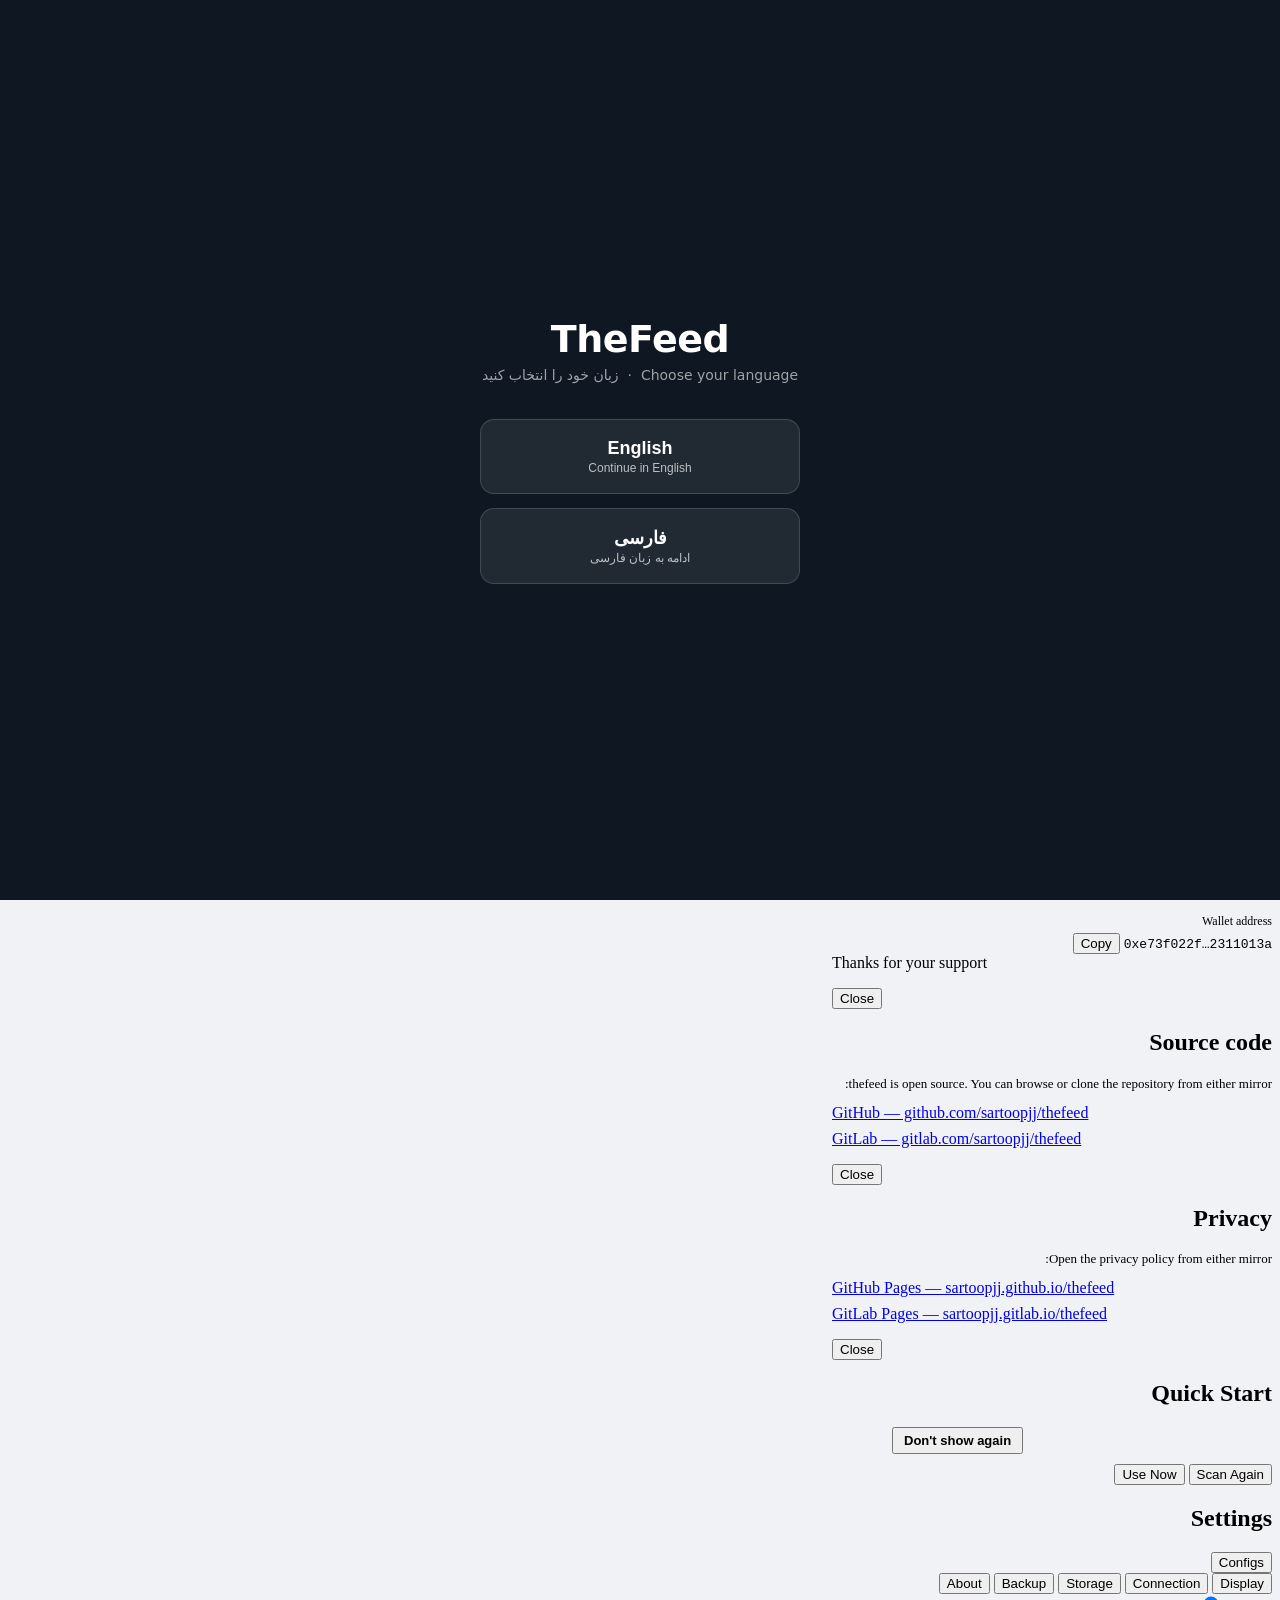
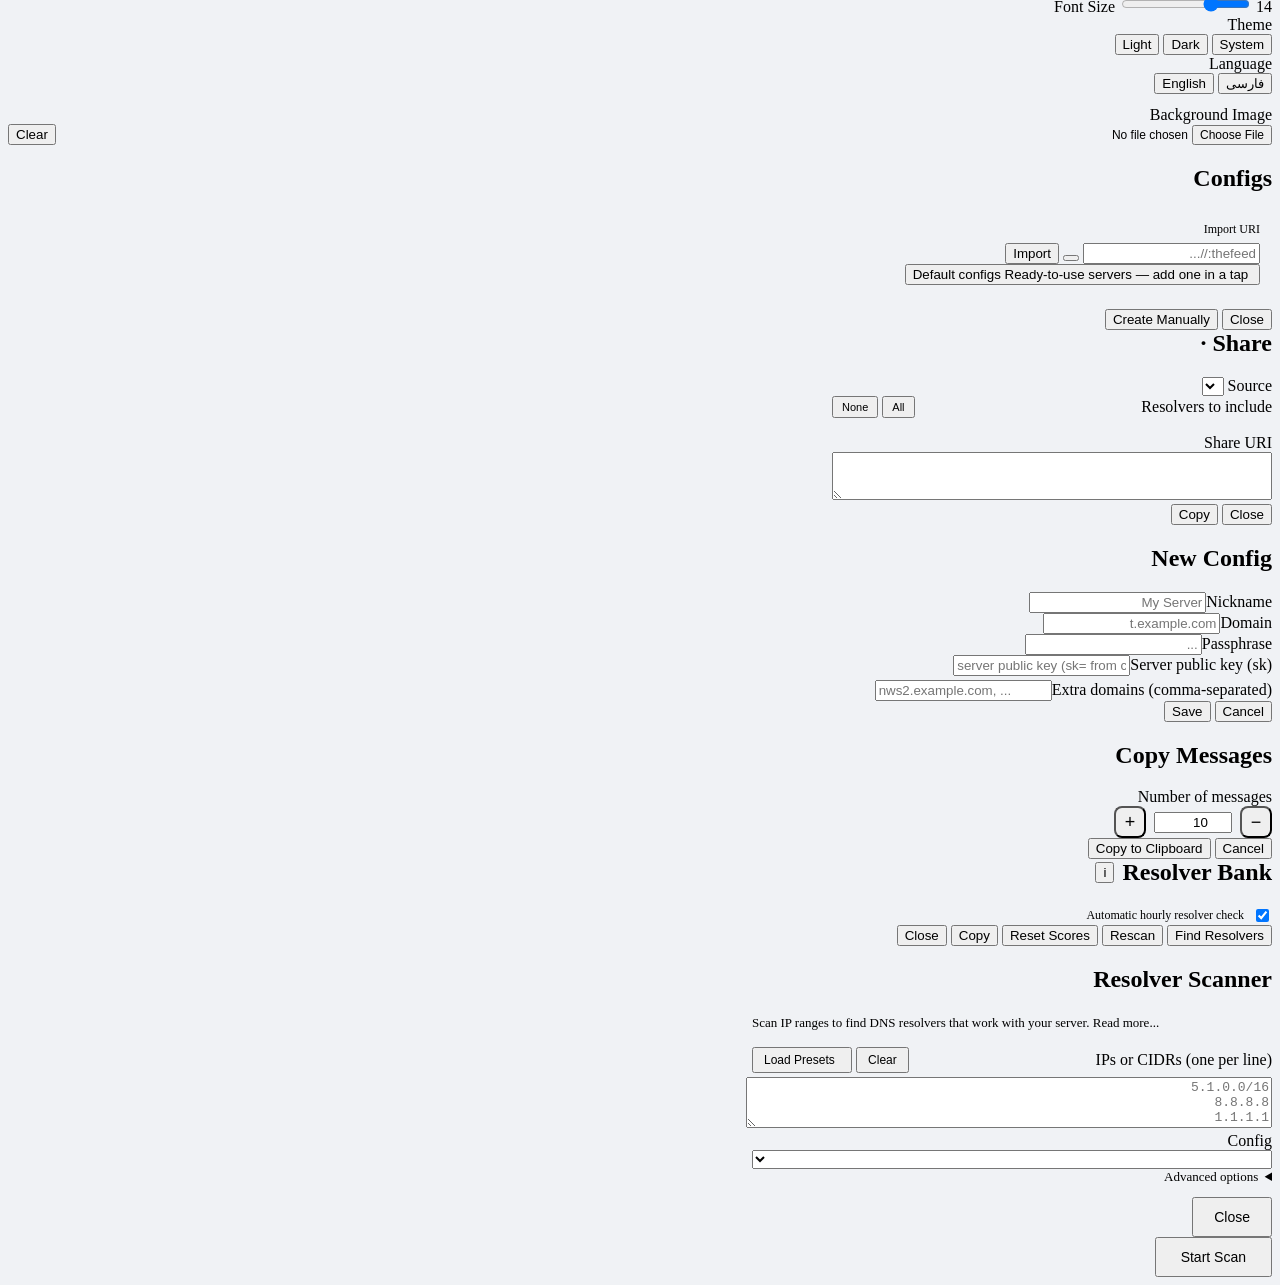
==== commit cba65da5: "Merge f519f10a02a2a57a11af2be1f711aa0308add681 into 4ec253b9d687c227c22c557beae3516d32907091" ====
--- a/internal/web/static/index.html
+++ b/internal/web/static/index.html
@@ -3,3707 +3,265 @@
 
 <head>
   <meta charset="UTF-8">
-  <meta name="viewport" content="width=device-width, initial-scale=1.0, user-scalable=no, viewport-fit=cover">
+  <meta name="viewport" content="width=device-width, initial-scale=1.0, viewport-fit=cover">
   <meta name="theme-color" content="#17212b">
   <meta name="theme-color" content="#17212b" media="(prefers-color-scheme: dark)">
   <meta name="theme-color" content="#ffffff" media="(prefers-color-scheme: light)">
   <title>thefeed</title>
   <script>
     if (typeof Android !== 'undefined') document.documentElement.classList.add('is-android-app');
+    // Resolve the theme before the stylesheets apply so there's no flash.
+    // Preference is 'system' (default) | 'dark' | 'light'; 'system' follows
+    // the device's prefers-color-scheme. core.js keeps it live afterwards.
+    (function () {
+      try {
+        var p = localStorage.getItem('thefeed_theme') || 'system';
+        var resolved = (p === 'dark' || p === 'light') ? p
+          : (window.matchMedia && window.matchMedia('(prefers-color-scheme: light)').matches ? 'light' : 'dark');
+        document.documentElement.setAttribute('data-theme', resolved);
+        // Paint the page background NOW, before the external stylesheets load,
+        // otherwise the browser shows its default white until base.css applies
+        // — a white flash on every (re)load. Must match base.css --bg2.
+        document.documentElement.style.backgroundColor = (resolved === 'light') ? '#f0f2f5' : '#0e1621';
+      } catch (e) { }
+    })();
   </script>
-  <style>
-    @font-face {
-      font-family: 'Vazirmatn';
-      src: url('/static/Vazirmatn-Regular.woff2') format('woff2');
-      font-weight: normal;
-      font-style: normal;
-      font-display: swap
-    }
-
-    :root {
-      --bg: #17212b;
-      --bg2: #0e1621;
-      --sidebar-bg: #0e1621;
-      --surface: #182533;
-      --surface2: #1d2b3a;
-      --border: #1c2938;
-      --accent: #3390ec;
-      --accent-hover: #2b7dd6;
-      --text: #f5f5f5;
-      --text-dim: #8b9eb0;
-      --success: #4fae4e;
-      --error: #e53935;
-      --send-color: #3390ec;
-      --msg-in: #182533;
-      --msg-out: #2b5278;
-      --hover: #1e2c3a;
-      --font-size: 14px;
-      --safe-top: env(safe-area-inset-top);
-      --safe-right: env(safe-area-inset-right);
-      --safe-bottom: env(safe-area-inset-bottom);
-      --safe-left: env(safe-area-inset-left);
-    }
-
-    /* Android WebView lays the page out below the system bars and reports
-       phantom safe-area insets — zero them out so we don't double-pad. */
-    html.is-android-app {
-      --safe-top: 0px;
-      --safe-right: 0px;
-      --safe-bottom: 0px;
-      --safe-left: 0px;
-    }
-
-    :root[data-theme="light"] {
-      --bg: #ffffff;
-      --bg2: #f0f2f5;
-      --sidebar-bg: #f0f2f5;
-      --surface: #ffffff;
-      --surface2: #e8eaed;
-      --border: #d3d6da;
-      --accent: #3390ec;
-      --accent-hover: #2b7dd6;
-      --text: #1a1a1a;
-      --text-dim: #707579;
-      --success: #4fae4e;
-      --error: #e53935;
-      --send-color: #3390ec;
-      --msg-in: #ffffff;
-      --msg-out: #d3eafe;
-      --hover: #e8eaed;
-    }
-
-    * {
-      margin: 0;
-      padding: 0;
-      box-sizing: border-box
-    }
-
-    body {
-      font-family: 'Vazirmatn', system-ui, -apple-system, sans-serif;
-      background: var(--bg2);
-      color: var(--text);
-      height: 100vh;
-      height: 100dvh;
-      overflow: hidden;
-      font-size: var(--font-size);
-      padding-top: var(--safe-top);
-      padding-bottom: var(--safe-bottom);
-      padding-left: var(--safe-left);
-      padding-right: var(--safe-right)
-    }
-
-    button {
-      cursor: pointer;
-      font-family: inherit
-    }
-
-    input,
-    textarea,
-    select {
-      font-family: inherit
-    }
-
-    /* ===== LAYOUT ===== */
-    .app {
-      display: flex;
-      height: 100%;
-      direction: ltr
-    }
-
-    .sidebar {
-      width: 280px;
-      min-width: 280px;
-      background: var(--sidebar-bg);
-      display: flex;
-      flex-direction: column;
-      border-right: 1px solid var(--border);
-      overflow: hidden
-    }
-
-    .chat-area {
-      flex: 1;
-      display: flex;
-      flex-direction: column;
-      background-color: var(--bg);
-      overflow: hidden;
-      position: relative
-    }
-
-    /* ===== SIDEBAR HEADER ===== */
-    .sidebar-header {
-      padding: 10px 12px;
-      display: flex;
-      flex-direction: column;
-      gap: 8px;
-      border-bottom: 1px solid var(--border)
-    }
-
-    .sidebar-header-top {
-      display: flex;
-      align-items: center;
-      gap: 8px;
-      min-height: 40px
-    }
-
-    .profile-btn {
-      flex: 1;
-      display: flex;
-      align-items: center;
-      gap: 8px;
-      padding: 7px 12px;
-      border: none;
-      border-radius: 20px;
-      background: var(--surface);
-      color: var(--text);
-      font-size: 13px;
-      font-weight: 500;
-      text-align: left;
-      transition: background .15s;
-      overflow: hidden
-    }
-
-    .profile-btn:hover {
-      background: var(--hover)
-    }
-
-    .profile-btn-avatar {
-      width: 24px;
-      height: 24px;
-      border-radius: 50%;
-      background: var(--accent);
-      color: #fff;
-      font-size: 11px;
-      font-weight: 700;
-      display: flex;
-      align-items: center;
-      justify-content: center;
-      flex-shrink: 0
-    }
-
-    .profile-btn-name {
-      flex: 1;
-      white-space: nowrap;
-      overflow: hidden;
-      text-overflow: ellipsis
-    }
-
-    .profile-btn-arrow {
-      font-size: 10px;
-      color: var(--text-dim);
-      flex-shrink: 0;
-      display: flex;
-      align-items: center;
-      gap: 2px
-    }
-
-    .profile-btn-arrow .plus {
-      font-size: 16px;
-      font-weight: 700;
-      color: var(--accent)
-    }
-
-    .sidebar-search {
-      padding: 5px 10px;
-      border: none;
-      border-radius: 14px;
-      background: var(--surface);
-      color: var(--text);
-      font-size: 12px;
-      outline: none;
-      width: 100%
-    }
-
-    .sidebar-search::placeholder {
-      color: var(--text-dim)
-    }
-
-    .icon-btn {
-      width: 36px;
-      height: 36px;
-      border: none;
-      background: none;
-      color: var(--text-dim);
-      font-size: 17px;
-      border-radius: 50%;
-      display: flex;
-      align-items: center;
-      justify-content: center;
-      flex-shrink: 0
-    }
-
-    .icon-btn:hover {
-      background: var(--hover);
-      color: var(--text)
-    }
-
-    .icon-btn.scanning {
-      animation: spin 1.2s linear infinite;
-      color: var(--accent)
-    }
-
-    /* Sidebar toolbar: compact text buttons */
-    .sidebar-toolbar {
-      display: flex;
-      gap: 4px;
-      padding: 4px 12px 6px;
-      flex-wrap: wrap
-    }
-
-    .sidebar-toolbar .stb {
-      flex: 1 1 auto;
-      padding: 5px 8px;
-      border: 1px solid var(--border);
-      border-radius: 8px;
-      background: var(--surface);
-      color: var(--text-dim);
-      font-size: 11px;
-      font-weight: 500;
-      cursor: pointer;
-      text-align: center;
-      white-space: nowrap;
-      transition: background .15s, color .15s
-    }
-
-    .sidebar-toolbar .stb:hover {
-      background: var(--hover);
-      color: var(--text)
-    }
-
-    .sidebar-toolbar .stb.scanning {
-      color: var(--accent);
-      border-color: var(--accent)
-    }
-
-    .sidebar-toolbar .stb .stb-badge {
-      font-size: 10px;
-      font-weight: 700;
-      margin-left: 3px;
-      vertical-align: middle
-    }
-
-    .sr-only {
-      position: absolute;
-      width: 1px;
-      height: 1px;
-      overflow: hidden;
-      clip: rect(0, 0, 0, 0);
-      white-space: nowrap;
-      border: 0
-    }
-
-    .skip-link {
-      position: absolute;
-      top: -40px;
-      left: 0;
-      background: var(--accent);
-      color: #fff;
-      padding: 8px 16px;
-      text-decoration: none;
-      font-size: 13px;
-      z-index: 9999;
-      border-radius: 0 0 8px 0;
-      transition: top .15s
-    }
-
-    .skip-link:focus {
-      top: 0
-    }
-
-    :focus-visible {
-      outline: 2px solid var(--accent);
-      outline-offset: 2px
-    }
-
-    @media (prefers-reduced-motion: reduce) {
-      * {
-        transition-duration: .01ms !important;
-        animation-duration: .01ms !important;
-        animation-iteration-count: 1 !important
-      }
-    }
-
-    /* ===== CHANNEL LIST ===== */
-    .channel-list {
-      flex: 1;
-      overflow-y: auto
-    }
-
-    .channel-section-title {
-      padding: 8px 14px 4px;
-      font-size: 11px;
-      color: var(--text-dim);
-      text-transform: uppercase;
-      letter-spacing: .5px
-    }
-
-    .ch-item {
-      display: flex;
-      align-items: center;
-      padding: 10px 14px;
-      cursor: pointer;
-      gap: 10px;
-      contain: content
-    }
-
-    .ch-item:hover {
-      background: var(--hover)
-    }
-
-    .ch-item.active {
-      background: var(--accent)
-    }
-
-    .ch-item.active .ch-name,
-    .ch-item.active .ch-preview {
-      color: #fff
-    }
-
-    .ch-avatar {
-      position: relative;
-      width: 44px;
-      height: 44px;
-      border-radius: 50%;
-      background: var(--surface2);
-      display: flex;
-      align-items: center;
-      justify-content: center;
-      font-size: 17px;
-      color: var(--text-dim);
-      flex-shrink: 0;
-      font-weight: 600;
-      overflow: hidden
-    }
-
-    .ch-avatar-letter {
-      line-height: 1
-    }
-
-    /* Overlays the initial-letter span; img.onerror removes it and
-       adds .ch-avatar-noimg so the letter shows through. */
-    .ch-avatar-img {
-      position: absolute;
-      inset: 0;
-      width: 100%;
-      height: 100%;
-      object-fit: cover;
-      display: block
-    }
-
-    .ch-item.active .ch-avatar {
-      background: rgba(255, 255, 255, .2)
-    }
-
-    .ch-info {
-      flex: 1;
-      min-width: 0;
-      display: flex;
-      flex-direction: column;
-      gap: 3px
-    }
-
-    .ch-name {
-      font-size: 14px;
-      font-weight: 500;
-      white-space: nowrap;
-      overflow: hidden;
-      text-overflow: ellipsis
-    }
-
-    .ch-preview {
-      font-size: 12px;
-      color: var(--text-dim);
-      white-space: nowrap;
-      overflow: hidden;
-      text-overflow: ellipsis
-    }
-
-    .ch-sub {
-      font-size: 11px;
-      color: var(--text-dim);
-      white-space: nowrap;
-      overflow: hidden;
-      text-overflow: ellipsis;
-      opacity: .7
-    }
-
-    .ch-item.active .ch-sub {
-      color: rgba(255, 255, 255, .75)
-    }
-
-    /* Auto-update toggle on each channel row. */
-    .ch-autoupdate {
-      flex: 0 0 auto;
-      width: 32px;
-      height: 32px;
-      border-radius: 50%;
-      border: 1px solid var(--border);
-      background: transparent;
-      color: var(--text-dim);
-      font-size: 20px;
-      line-height: 1;
-      display: flex;
-      align-items: center;
-      justify-content: center;
-      cursor: pointer;
-      padding: 0;
-      transition: background .15s, color .15s, border-color .15s;
-      opacity: .55;
-    }
-
-    .ch-item:hover .ch-autoupdate {
-      opacity: 1;
-    }
-
-    .ch-autoupdate.on {
-      background: var(--accent);
-      color: #fff;
-      border-color: var(--accent);
-      opacity: 1;
-    }
-
-    .ch-item.active .ch-autoupdate {
-      color: rgba(255, 255, 255, .9);
-      border-color: rgba(255, 255, 255, .35);
-    }
-
-    .ch-item.active .ch-autoupdate.on {
-      background: #fff;
-      color: var(--accent);
-      border-color: #fff;
-    }
-
-    .ch-badge {
-      background: #fff;
-      color: var(--accent);
-      font-size: 10px;
-      padding: 1px 6px;
-      border-radius: 10px;
-      min-width: 18px;
-      text-align: center;
-      flex-shrink: 0;
-      font-weight: 700
-    }
-
-    .ch-item.active .ch-badge {
-      background: rgba(255, 255, 255, .3);
-      color: #fff
-    }
-
-    .ch-type-tag {
-      font-size: 9px;
-      padding: 1px 5px;
-      border-radius: 3px;
-      background: rgba(192, 132, 252, .15);
-      color: #c084fc;
-      margin-left: 4px
-    }
-
-    .ch-type-tag.x-tag {
-      background: rgba(29, 161, 242, .2);
-      color: #72c9ff
-    }
-
-    /* ===== RTL MESSAGES ===== */
-    .msg.rtl-msg {
-      direction: rtl
-    }
-
-    /* ===== SIDEBAR FOOTER ===== */
-    .sidebar-footer {
-      padding: 8px 14px;
-      border-top: 1px solid var(--border);
-      display: flex;
-      align-items: center;
-      justify-content: center;
-      gap: 10px;
-      font-size: 10px;
-      color: var(--text-dim)
-    }
-
-    .sidebar-footer a {
-      color: var(--accent);
-      text-decoration: none
-    }
-
-    .sidebar-footer a:hover {
-      text-decoration: underline
-    }
-
-    .positive-tag {
-      color: var(--success);
-      font-weight: 700
-    }
-
-    /* ===== CHAT HEADER ===== */
-    .chat-header {
-      display: flex;
-      align-items: center;
-      padding: 8px 14px;
-      background: var(--surface);
-      border-bottom: 1px solid var(--border);
-      min-height: 54px;
-      gap: 10px
-    }
-
-    .back-btn {
-      display: none;
-      width: 36px;
-      height: 36px;
-      border: none;
-      background: none;
-      color: var(--text);
-      font-size: 20px;
-      border-radius: 50%;
-      align-items: center;
-      justify-content: center;
-      flex-shrink: 0
-    }
-
-    .back-btn:hover {
-      background: var(--hover)
-    }
-
-    .chat-header-info {
-      flex: 1;
-      min-width: 0
-    }
-
-    .chat-header-name {
-      font-size: 15px;
-      font-weight: 600;
-      white-space: nowrap;
-      overflow: hidden;
-      text-overflow: ellipsis
-    }
-
-    .chat-header-sub {
-      font-size: 11px;
-      color: var(--text-dim)
-    }
-
-    .chat-header-actions {
-      display: flex;
-      gap: 4px;
-      align-items: center
-    }
-
-    .next-fetch-label {
-      font-size: 10px;
-      color: var(--text-dim);
-      padding: 0 2px
-    }
-
-    .next-fetch-info {
-      font-size: 11px;
-      color: var(--text-dim);
-      cursor: help;
-      line-height: 1
-    }
-
-    /* ===== SEARCH BAR ===== */
-    .msg-search-bar {
-      display: none;
-      padding: 6px 14px;
-      background: var(--surface);
-      border-bottom: 1px solid var(--border);
-      gap: 8px;
-      align-items: center
-    }
-
-    .msg-search-bar.active {
-      display: flex
-    }
-
-    .msg-search-bar input {
-      flex: 1;
-      padding: 6px 10px;
-      border: 1px solid var(--border);
-      border-radius: 8px;
-      background: var(--bg);
-      color: var(--text);
-      font-size: 13px;
-      outline: none
-    }
-
-    .msg-search-bar input:focus {
-      border-color: var(--accent)
-    }
-
-    .msg-search-bar .search-nav {
-      display: flex;
-      gap: 4px;
-      align-items: center;
-      font-size: 12px;
-      color: var(--text-dim)
-    }
-
-    .msg-search-bar button {
-      background: none;
-      border: none;
-      color: var(--text-dim);
-      font-size: 16px;
-      cursor: pointer;
-      padding: 4px
-    }
-
-    .msg-search-bar button:hover {
-      color: var(--text)
-    }
-
-    .msg .search-highlight {
-      background: rgba(255, 200, 0, .35);
-      border-radius: 2px;
-      padding: 0 1px
-    }
-
-    .msg .search-highlight.current {
-      background: rgba(255, 200, 0, .7)
-    }
-
-    /* ===== EXPORT MODAL ===== */
-    .export-row {
-      display: flex;
-      gap: 8px;
-      align-items: center;
-      margin-bottom: 12px
-    }
-
-    .export-row input[type=number] {
-      width: 80px;
-      padding: 6px 8px;
-      border: 1px solid var(--border);
-      border-radius: 8px;
-      background: var(--bg);
-      color: var(--text);
-      font-size: 13px
-    }
-
-    /* ===== MESSAGES ===== */
-    .messages {
-      flex: 1;
-      overflow-y: auto;
-      padding: 10px 14px;
-      display: flex;
-      flex-direction: column;
-      gap: 10px;
-      direction: ltr
-    }
-
-    .floating-date {
-      /* Sit just below the chat-header (~54px tall). */
-      position: absolute;
-      top: 64px;
-      left: 50%;
-      transform: translateX(-50%);
-      z-index: 50;
-      padding: 4px 12px;
-      border-radius: 12px;
-      background: color-mix(in oklab, var(--bg-elevated, var(--bg)) 75%, transparent);
-      color: var(--text);
-      border: 1px solid var(--border);
-      font-size: 11px;
-      font-weight: 500;
-      backdrop-filter: blur(8px);
-      box-shadow: 0 1px 3px rgba(0,0,0,.08);
-      pointer-events: none;
-      opacity: 0;
-      transition: opacity 0.25s ease;
-      white-space: nowrap;
-    }
-    .floating-date.visible { opacity: 0.92; }
-
-    .msg-date-sep {
-      text-align: center;
-      padding: 8px 0;
-      font-size: 12px;
-      color: var(--text-dim)
-    }
-
-    .msg-date-sep span {
-      background: rgba(0, 0, 0, .3);
-      padding: 3px 10px;
-      border-radius: 10px
-    }
-
-    .msg-gap-sep {
-      text-align: center;
-      padding: 6px 0;
-      font-size: 11px;
-      color: var(--error)
-    }
-
-    .msg-gap-sep span {
-      background: rgba(229, 57, 53, .12);
-      padding: 3px 10px;
-      border-radius: 10px;
-      border: 1px dashed rgba(229, 57, 53, .3)
-    }
-
-    .msg {
-      max-width: min(82%, 580px);
-      padding: 7px 10px 4px;
-      border-radius: 12px;
-      line-height: 1.7;
-      word-break: break-word;
-      white-space: pre-wrap;
-      font-size: inherit;
-      background: var(--msg-in);
-      border: 1px solid rgba(255, 255, 255, .07);
-      align-self: flex-start;
-      border-bottom-left-radius: 4px
-    }
-
-    /* Telegram-like: when a post carries a media card, the bubble shrinks
-       to track the media's width so the caption wraps to match. The media
-       fills the bubble's content area edge-to-edge (within padding). */
-    .msg.has-media {
-      max-width: min(95%, 402px)
-    }
-
-    /* Outgoing private-chat messages — right-aligned bubble with
-       its own colour and the [YOU] label inside, mirroring the
-       chat-app convention so the user can tell their replies apart
-       from the contact's at a glance. */
-    .msg.msg-outgoing {
-      align-self: flex-end;
-      background: var(--msg-out);
-      border-bottom-left-radius: 12px;
-      border-bottom-right-radius: 4px
-    }
-
-    .you-tag {
-      display: inline-block;
-      font-size: 10px;
-      font-weight: 600;
-      letter-spacing: 0.5px;
-      padding: 1px 7px;
-      margin-bottom: 4px;
-      border-radius: 6px;
-      background: rgba(255, 255, 255, 0.18);
-      color: #fff
-    }
-
-    :root[data-theme="light"] .you-tag {
-      background: rgba(0, 0, 0, 0.08);
-      color: var(--text)
-    }
-
-    .msg.has-media .media-card,
-    .msg.has-media .media-album {
-      max-width: 100%
-    }
-
-    :root[data-theme="light"] .msg {
-      border-color: var(--border)
-    }
-
-    .msg-meta {
-      display: flex;
-      justify-content: flex-end;
-      gap: 6px;
-      font-size: 10px;
-      color: var(--text-dim);
-      margin-top: 2px;
-      direction: ltr
-    }
-
-    .media-tag {
-      display: block;
-      padding: 2px 6px;
-      border-radius: 4px;
-      background: rgba(51, 144, 236, .15);
-      color: var(--accent);
-      font-size: 11px;
-      margin-bottom: 6px
-    }
-
-    .media-tag.reply-tag {
-      background: rgba(192, 132, 252, .15);
-      color: #c084fc
-    }
-
-    /* ===== DOWNLOADABLE MEDIA CARDS ===== */
-    .media-card {
-      margin-bottom: 6px;
-      border-radius: 10px;
-      overflow: hidden
-    }
-
-    .media-album {
-      display: flex;
-      flex-direction: column;
-      gap: 6px;
-      margin-bottom: 6px
-    }
-
-    .media-album .media-card {
-      margin-bottom: 0
-    }
-
-    .media-image {
-      background: var(--surface2);
-      max-width: 380px
-    }
-
-    .media-image-preview {
-      position: relative;
-      display: flex;
-      align-items: center;
-      justify-content: center;
-      min-height: 120px
-    }
-
-    .media-image-loaded {
-      width: 100%;
-      max-height: 480px;
-      object-fit: contain;
-      display: block;
-      cursor: zoom-in
-    }
-
-    /* Action row that overlays the bottom of a loaded image card. Open,
-       Share, Save buttons live here. */
-    .media-image-actions {
-      position: absolute;
-      bottom: 8px;
-      right: 8px;
-      display: flex;
-      gap: 6px
-    }
-
-    .media-action-icon {
-      width: 32px;
-      height: 32px;
-      border: none;
-      border-radius: 50%;
-      background: rgba(0, 0, 0, .55);
-      color: #fff;
-      font-size: 14px;
-      cursor: pointer;
-      display: flex;
-      align-items: center;
-      justify-content: center;
-      transition: background .15s
-    }
-
-    .media-action-icon:hover {
-      background: rgba(0, 0, 0, .8)
-    }
-
-    /* In-progress state — replaces the action chip in the centre of the
-       image preview with a thicker, clearly-visible progress bar plus a
-       circular cancel button. */
-    .media-progress-overlay {
-      display: flex;
-      flex-direction: column;
-      align-items: stretch;
-      gap: 6px;
-      width: 80%;
-      max-width: 280px;
-      padding: 12px 14px;
-      background: rgba(0, 0, 0, .6);
-      border-radius: 12px;
-      color: #fff;
-      position: relative
-    }
-
-    .media-progress-overlay .media-cancel-btn {
-      position: absolute;
-      top: 4px;
-      right: 4px;
-      width: 24px;
-      height: 24px;
-      border: none;
-      border-radius: 50%;
-      background: rgba(255, 255, 255, .15);
-      color: #fff;
-      font-size: 16px;
-      cursor: pointer;
-      display: flex;
-      align-items: center;
-      justify-content: center;
-      line-height: 1
-    }
-
-    .media-progress-overlay .media-cancel-btn:hover {
-      background: rgba(255, 255, 255, .3)
-    }
-
-    .media-progress-overlay .media-progress-bar {
-      height: 6px;
-      background: rgba(255, 255, 255, .25);
-      overflow: hidden;
-      position: relative
-    }
-
-    .media-progress-overlay .media-progress-fill {
-      background: var(--accent);
-      transition: width .25s ease-out
-    }
-
-    /* Active-download indicator: a moving diagonal stripe pattern overlaid on
-       the bar. Always animates while .downloading is on the card, so the user
-       sees activity even before the first onprogress event arrives. */
-    .media-progress-overlay .media-progress-bar,
-    .media-card.downloading .media-progress-bar {
-      position: relative;
-      overflow: hidden;
-      background-image: linear-gradient(45deg,
-          rgba(0, 0, 0, .12) 25%, transparent 25%,
-          transparent 50%, rgba(0, 0, 0, .12) 50%,
-          rgba(0, 0, 0, .12) 75%, transparent 75%, transparent);
-      background-size: 16px 16px;
-      animation: media-prog-stripes 0.8s linear infinite;
-    }
-
-    .media-card.downloading .media-progress-bar-thin {
-      height: 8px;
-      margin-top: 6px;
-      border-radius: 4px;
-    }
-
-    @keyframes media-prog-stripes {
-      0% {
-        background-position: 0 0
-      }
-
-      100% {
-        background-position: 16px 0
-      }
-    }
-
-    .media-file-actions {
-      display: flex;
-      gap: 6px;
-      align-items: center
-    }
-
-    .media-file-btn-cancel {
-      background: var(--error)
-    }
-
-    .media-file-btn-cancel:hover {
-      background: var(--error)
-    }
-
-    .media-action-queued {
-      background: rgba(0, 0, 0, .4)
-    }
-
-    .media-file-btn-queued {
-      background: var(--text-dim)
-    }
-
-    /* Full-screen lightbox for "Open image". Works the same in browsers and
-       Android WebView APKs since it never leaves the page. */
-    .media-lightbox {
-      position: fixed;
-      inset: 0;
-      z-index: 1000;
-      background: rgba(0, 0, 0, .92);
-      display: flex;
-      align-items: center;
-      justify-content: center;
-      padding: 16px
-    }
-
-    .media-lightbox-img {
-      max-width: 100%;
-      max-height: 100%;
-      object-fit: contain;
-      user-select: none
-    }
-
-    .media-lightbox-video {
-      max-width: 100%;
-      max-height: 100%;
-      outline: none;
-    }
-
-    .media-lightbox-audio {
-      width: min(420px, 90vw);
-      outline: none;
-    }
-
-    .media-lightbox-close {
-      position: absolute;
-      top: 12px;
-      right: 12px;
-      width: 40px;
-      height: 40px;
-      border: none;
-      border-radius: 50%;
-      background: rgba(255, 255, 255, .15);
-      color: #fff;
-      font-size: 22px;
-      cursor: pointer;
-      display: flex;
-      align-items: center;
-      justify-content: center
-    }
-
-    .media-lightbox-close:hover {
-      background: rgba(255, 255, 255, .3)
-    }
-
-    .media-lightbox-speed {
-      position: absolute;
-      top: 16px;
-      right: 64px;
-      min-width: 44px;
-      height: 32px;
-      padding: 0 10px;
-      border: none;
-      border-radius: 16px;
-      background: rgba(255, 255, 255, .15);
-      color: #fff;
-      font-family: inherit;
-      font-size: 13px;
-      font-weight: 600;
-      cursor: pointer;
-      touch-action: manipulation;
-      user-select: none;
-      -webkit-user-select: none;
-      -webkit-tap-highlight-color: transparent
-    }
-
-    .media-lightbox-speed:hover {
-      background: rgba(255, 255, 255, .3)
-    }
-
-    /* BEGIN telemirror */
-    /* Sidebar trigger — small "↗" icon signals leaving the main flow.
-       inline-flex would override .stb's text-align:center, so use
-       inline-block and inline-block the icon alongside the text. */
-    .tm-sidebar-btn-ext {
-      display: inline-block;
-      margin-inline-start: 4px;
-      font-size: 11px;
-      opacity: .65;
-      line-height: 1;
-      vertical-align: baseline
-    }
-
-    .tm-sidebar-btn:hover .tm-sidebar-btn-ext {
-      opacity: 1
-    }
-
-    .tm-no-scroll {
-      overflow: hidden
-    }
-
-    .tm-modal {
-      position: fixed;
-      inset: 0;
-      z-index: 9000;
-      background: var(--bg);
-      display: none;
-      flex-direction: column;
-      color: var(--text);
-      padding-top: var(--safe-top);
-      padding-bottom: var(--safe-bottom);
-      padding-left: var(--safe-left);
-      padding-right: var(--safe-right)
-    }
-
-    .tm-modal.active {
-      display: flex
-    }
-
-    .tm-topbar {
-      display: flex;
-      align-items: center;
-      gap: 12px;
-      padding: 10px 16px;
-      min-height: 56px;
-      border-bottom: 1px solid var(--border);
-      background: linear-gradient(180deg, var(--bg-elevated, var(--bg)), var(--bg));
-      box-shadow: 0 1px 3px rgba(0, 0, 0, .06);
-      flex-shrink: 0
-    }
-
-    .tm-back,
-    .tm-menu {
-      background: none;
-      border: 1px solid transparent;
-      color: var(--text);
-      font-size: 16px;
-      cursor: pointer;
-      padding: 6px 10px;
-      border-radius: 8px;
-      transition: background .12s, border-color .12s
-    }
-
-    .tm-back:hover,
-    .tm-menu:hover {
-      background: var(--border);
-      border-color: var(--border)
-    }
-
-    /* .tm-menu visibility handled inside the same @media block as the sidebar drawer (below). */
-    .tm-menu {
-      display: none
-    }
-
-    .tm-topbar-info {
-      display: flex;
-      align-items: center;
-      gap: 12px;
-      flex: 1;
-      min-width: 0
-    }
-
-    .tm-topbar-meta {
-      min-width: 0;
-      flex: 1
-    }
-
-    .tm-topbar-name {
-      font-weight: 600;
-      font-size: 15px;
-      white-space: nowrap;
-      overflow: hidden;
-      text-overflow: ellipsis
-    }
-
-    .tm-topbar-sub {
-      font-size: 11px;
-      color: var(--text-dim);
-      white-space: nowrap;
-      overflow: hidden;
-      text-overflow: ellipsis;
-      margin-top: 2px
-    }
-
-    .tm-avatar {
-      border-radius: 50%;
-      display: inline-flex;
-      align-items: center;
-      justify-content: center;
-      color: #fff;
-      font-weight: 600;
-      font-size: 16px;
-      overflow: hidden;
-      flex-shrink: 0;
-      background: var(--accent);
-      box-shadow: inset 0 0 0 1px rgba(255, 255, 255, .08), 0 1px 2px rgba(0, 0, 0, .15);
-      position: relative
-    }
-
-    .tm-avatar img {
-      position: absolute;
-      inset: 0;
-      width: 100%;
-      height: 100%;
-      object-fit: cover;
-      display: block
-    }
-
-    .tm-avatar-initial {
-      pointer-events: none;
-      user-select: none;
-      display: flex;
-      align-items: center;
-      justify-content: center;
-      width: 100%;
-      height: 100%
-    }
-
-    .tm-body {
-      flex: 1;
-      min-height: 0;
-      display: flex;
-      position: relative
-    }
-
-    .tm-sidebar {
-      width: 320px;
-      flex-shrink: 0;
-      border-right: 1px solid var(--border);
-      background: var(--bg-elevated, var(--bg));
-      display: flex;
-      flex-direction: column;
-      min-height: 0
-    }
-
-    /* Backdrop sits between the sidebar (z:2) and the content. In mobile
-       drawer mode it lights up when .tm-sidebar.open is set so tapping
-       outside the drawer dismisses it. */
-    .tm-backdrop {
-      display: none
-    }
-
-    /* Mobile drawer. The hamburger menu also shows up here, plus on
-       touch devices up to 1024px so phones in landscape and tablets
-       in portrait still get the drawer treatment. */
-    @media (max-width: 768px),
-    (pointer: coarse) and (max-width: 1024px) {
-      .tm-menu {
-        display: inline-flex
-      }
-
-      .tm-sidebar {
-        position: absolute;
-        top: 0;
-        bottom: 0;
-        width: 86%;
-        max-width: 340px;
-        z-index: 2;
-        transition: transform .22s ease;
-        box-shadow: 0 0 0 rgba(0, 0, 0, .0)
-      }
-
-      /* LTR: slide in from the left. */
-      html[dir="ltr"] .tm-sidebar {
-        left: 0;
-        right: auto;
-        transform: translateX(-100%)
-      }
-
-      html[dir="ltr"] .tm-sidebar.open {
-        transform: translateX(0);
-        box-shadow: 4px 0 24px rgba(0, 0, 0, .32)
-      }
-
-      /* RTL: slide in from the right (where the channel list belongs). */
-      html[dir="rtl"] .tm-sidebar {
-        right: 0;
-        left: auto;
-        transform: translateX(100%)
-      }
-
-      html[dir="rtl"] .tm-sidebar.open {
-        transform: translateX(0);
-        box-shadow: -4px 0 24px rgba(0, 0, 0, .32)
-      }
-
-      .tm-backdrop {
-        display: block;
-        position: absolute;
-        inset: 0;
-        background: rgba(0, 0, 0, 0);
-        pointer-events: none;
-        transition: background .22s ease;
-        z-index: 1
-      }
-
-      .tm-sidebar.open~.tm-backdrop {
-        background: rgba(0, 0, 0, .42);
-        pointer-events: auto
-      }
-    }
-
-    .tm-disclaimer {
-      padding: 12px 14px;
-      margin: 10px;
-      font-size: 11px;
-      color: var(--text-dim);
-      line-height: 1.6;
-      background: var(--bg);
-      border: 1px solid var(--border);
-      border-radius: 10px;
-      border-inline-start: 3px solid var(--accent)
-    }
-
-    .tm-add-row {
-      display: flex;
-      gap: 6px;
-      padding: 0 10px 10px;
-      border-bottom: 1px solid var(--border)
-    }
-
-    .tm-add-row input {
-      flex: 1;
-      padding: 8px 12px;
-      font-size: 13px;
-      background: var(--bg);
-      color: var(--text);
-      border: 1px solid var(--border);
-      border-radius: 8px;
-      font-family: inherit;
-      transition: border-color .12s
-    }
-
-    .tm-add-row input:focus {
-      outline: none;
-      border-color: var(--accent)
-    }
-
-    .tm-add-row .btn {
-      padding: 8px 14px;
-      font-size: 13px;
-      border-radius: 8px
-    }
-
-    .tm-channels-list {
-      flex: 1;
-      overflow-y: auto;
-      padding: 6px
-    }
-
-    .tm-channel-item {
-      display: flex;
-      align-items: center;
-      gap: 10px;
-      padding: 9px 10px;
-      cursor: pointer;
-      border-radius: 10px;
-      border: 1px solid transparent;
-      transition: background .12s, border-color .12s;
-      margin-bottom: 2px
-    }
-
-    .tm-channel-item:hover {
-      background: var(--bg);
-      border-color: var(--border)
-    }
-
-    .tm-channel-item.active {
-      background: color-mix(in oklab, var(--accent) 18%, transparent);
-      border-color: var(--accent)
-    }
-
-    .tm-channel-item.active .tm-channel-item-name {
-      color: var(--accent)
-    }
-
-    .tm-channel-item-meta {
-      flex: 1;
-      min-width: 0
-    }
-
-    .tm-channel-item-name {
-      font-size: 13px;
-      font-weight: 600;
-      white-space: nowrap;
-      overflow: hidden;
-      text-overflow: ellipsis
-    }
-
-    .tm-pin {
-      font-size: 9px;
-      opacity: .55;
-      margin-inline-start: 4px
-    }
-
-    .tm-x {
-      background: none;
-      border: 1px solid transparent;
-      color: inherit;
-      font-size: 16px;
-      cursor: pointer;
-      opacity: .45;
-      padding: 2px 7px;
-      border-radius: 6px;
-      transition: background .12s, opacity .12s
-    }
-
-    .tm-x:hover {
-      opacity: 1;
-      background: var(--border)
-    }
-
-    .tm-content {
-      flex: 1;
-      overflow-y: auto;
-      padding: 18px 16px 40px;
-      background:
-        radial-gradient(circle at 25% 0%, color-mix(in oklab, var(--accent) 6%, transparent), transparent 40%),
-        var(--bg);
-      display: flex;
-      flex-direction: column;
-      gap: 12px
-    }
-
-    .tm-empty {
-      margin: auto;
-      padding: 32px 24px;
-      text-align: center;
-      color: var(--text-dim);
-      font-size: 13px
-    }
-
-    /* Channel bio — clearly distinct from posts: dashed border, label header, accent left edge. */
-    .tm-channel-bio {
-      max-width: 720px;
-      width: 100%;
-      margin: 0 auto 8px;
-      background: color-mix(in oklab, var(--accent) 5%, transparent);
-      border: 1px dashed color-mix(in oklab, var(--accent) 50%, var(--border));
-      border-radius: 12px;
-      overflow: hidden
-    }
-
-    .tm-channel-bio-label {
-      padding: 8px 14px;
-      font-size: 11px;
-      font-weight: 700;
-      text-transform: uppercase;
-      letter-spacing: .04em;
-      color: var(--accent);
-      background: color-mix(in oklab, var(--accent) 10%, transparent);
-      border-bottom: 1px dashed color-mix(in oklab, var(--accent) 35%, var(--border))
-    }
-
-    .tm-channel-bio-body {
-      padding: 12px 14px;
-      font-size: 13px;
-      line-height: 1.75;
-      color: var(--text-dim);
-      overflow-wrap: anywhere;
-      word-break: break-word
-    }
-
-    .tm-channel-bio-body a {
-      color: var(--accent)
-    }
-
-    .tm-post {
-      max-width: 720px;
-      width: 100%;
-      margin: 0 auto;
-      background: var(--bg-elevated, var(--bg));
-      border: 1px solid var(--border);
-      border-radius: 14px;
-      padding: 12px 16px 10px;
-      box-shadow: 0 1px 3px rgba(0, 0, 0, .05);
-      transition: border-color .15s, transform .15s
-    }
-
-    .tm-post:hover {
-      border-color: color-mix(in oklab, var(--accent) 35%, var(--border))
-    }
-
-    .tm-post-head {
-      display: flex;
-      align-items: center;
-      gap: 8px;
-      font-size: 11px;
-      color: var(--text-dim);
-      margin-bottom: 8px;
-      padding-bottom: 6px;
-      border-bottom: 1px dashed var(--border)
-    }
-
-    .tm-post-author {
-      font-weight: 700;
-      color: var(--accent)
-    }
-
-    .tm-post-time {
-      opacity: .85
-    }
-
-    .tm-post-author { font-weight: 700; color: var(--accent) }
-    #tmLightbox {
-      position: fixed; inset: 0; z-index: 99999;
-      background: rgba(0,0,0,.92);
-      display: flex; align-items: center; justify-content: center;
-      padding: 20px;
-      cursor: zoom-out;
-    }
-    #tmLightbox img {
-      max-width: 100%; max-height: 100%;
-      object-fit: contain;
-      box-shadow: 0 4px 30px rgba(0,0,0,.5);
-      cursor: default;
-    }
-    .tm-lightbox-close {
-      position: absolute;
-      top: max(12px, env(safe-area-inset-top));
-      inset-inline-end: 16px;
-      width: 40px; height: 40px;
-      border-radius: 50%;
-      border: none;
-      background: rgba(255,255,255,.15);
-      color: #fff;
-      font-size: 26px; line-height: 1;
-      cursor: pointer;
-      display: flex; align-items: center; justify-content: center;
-      backdrop-filter: blur(6px);
-    }
-    .tm-lightbox-close:hover { background: rgba(255,255,255,.28); }
-    .donate-addr-row {
-      display: flex; align-items: center; gap: 8px;
-      background: var(--surface, var(--bg-elevated, var(--bg)));
-      border: 1px solid var(--border);
-      border-radius: 8px;
-      padding: 8px 10px;
-      direction: ltr;
-    }
-    .donate-addr {
-      flex: 1; min-width: 0;
-      font-family: ui-monospace, SFMono-Regular, Menlo, monospace;
-      font-size: 12px;
-      overflow-wrap: anywhere;
-      word-break: break-all;
-      color: var(--text);
-    }
-    .donate-thanks { margin-top: 14px; font-size: 13px; color: var(--text-dim); text-align: center; }
-    .donate-body { font-size: 13px; line-height: 1.7; }
-
-    .tm-scroll-down {
-      position: absolute;
-      bottom: max(20px, env(safe-area-inset-bottom));
-      inset-inline-end: 16px;
-      width: 40px; height: 40px;
-      border-radius: 50%;
-      border: 1px solid var(--border);
-      background: var(--surface2, var(--bg-elevated, var(--bg)));
-      color: var(--text);
-      font-size: 18px;
-      display: none;
-      align-items: center; justify-content: center;
-      box-shadow: 0 2px 10px rgba(0,0,0,.4);
-      z-index: 10;
-      cursor: pointer;
-    }
-    .tm-scroll-down.visible { display: flex; }
-    .tm-scroll-down:hover {
-      background: color-mix(in oklab, var(--accent) 12%, var(--surface2, var(--bg)));
-    }
-    .tm-load-older-row {
-      display: flex; justify-content: center;
-      margin: 8px 0 14px;
-    }
-    .tm-load-older {
-      background: transparent;
-      border: 1px solid var(--border);
-      color: var(--text);
-      padding: 6px 16px;
-      border-radius: 14px;
-      font-size: 13px;
-      cursor: pointer;
-      transition: background .15s, border-color .15s;
-    }
-    .tm-load-older:hover {
-      background: color-mix(in oklab, var(--accent) 10%, transparent);
-      border-color: color-mix(in oklab, var(--accent) 50%, var(--border));
-    }
-    .tm-load-older:disabled { opacity: .6; cursor: default; }
-    .tm-post-msgid {
-      font-size: 10px; font-family: ui-monospace, SFMono-Regular, Menlo, monospace;
-      color: var(--text-dim); padding: 1px 5px; border-radius: 4px;
-      background: color-mix(in oklab, var(--text-dim) 12%, transparent);
-      user-select: text
-    }
-    .tm-post-time { opacity: .85 }
-    .tm-post-edited {
-      font-size: 10px;
-      padding: 1px 6px;
-      border-radius: 4px;
-      background: var(--border);
-      color: var(--text-dim)
-    }
-
-    .tm-post-text {
-      font-size: 14px;
-      line-height: 1.7;
-      overflow-wrap: anywhere;
-      /* break long URLs / unbroken strings */
-      /* Inherit from --font-size (set by the global Settings slider) and
-         add a small bump so telemirror posts read at the same scale as
-         main-feed messages. */
-      font-size: calc(var(--font-size) + 1px);
-      line-height: 1.7;
-      overflow-wrap: anywhere;          /* break long URLs / unbroken strings */
-      word-break: break-word
-    }
-
-    .tm-post-text pre,
-    .tm-post-text code {
-      white-space: pre-wrap;
-      overflow-wrap: anywhere
-    }
-
-    .tm-post-text a {
-      color: var(--accent);
-      text-decoration: underline;
-      text-decoration-color: color-mix(in oklab, var(--accent) 50%, transparent);
-      overflow-wrap: anywhere
-    }
-
-    .tm-post-text a:hover {
-      text-decoration-color: currentColor
-    }
-
-    .tm-post-media {
-      margin-top: 10px;
-      display: grid;
-      gap: 4px
-    }
-
-    /* Single photo: fill width, natural aspect, capped height. */
-    .tm-album-1 {
-      grid-template-columns: 1fr
-    }
-
-    .tm-album-1 .tm-photo img {
-      max-height: 600px;
-      object-fit: contain;
-      background: #000
-    }
-
-    /* 2 photos side by side. */
-    .tm-album-2 {
-      grid-template-columns: 1fr 1fr
-    }
-
-    .tm-album-2 .tm-photo img {
-      aspect-ratio: 1 / 1;
-      object-fit: cover
-    }
-
-    /* 3+ photos: 3-column album. */
-    .tm-album-3 {
-      grid-template-columns: 1fr 1fr 1fr
-    }
-
-    .tm-album-3 .tm-photo img {
-      aspect-ratio: 1 / 1;
-      object-fit: cover
-    }
-
-    .tm-photo {
-      position: relative;
-      display: block;
-      line-height: 0;
-      border-radius: 10px;
-      overflow: hidden;
-      background: #000;
-      border: 1px solid var(--border)
-    }
-
-    .tm-photo img {
-      width: 100%;
-      height: auto;
-      display: block
-    }
-
-    /* Download badge — fades in on hover; always visible on touch screens. */
-    .tm-photo-dl {
-      position: absolute;
-      bottom: 8px;
-      inset-inline-end: 8px;
-      width: 32px;
-      height: 32px;
-      display: inline-flex;
-      align-items: center;
-      justify-content: center;
-      background: rgba(0, 0, 0, .65);
-      color: #fff;
-      border-radius: 50%;
-      font-size: 16px;
-      text-decoration: none;
-      opacity: 0;
-      transition: opacity .15s, background .15s;
-      backdrop-filter: blur(2px)
-    }
-
-    .tm-photo:hover .tm-photo-dl {
-      opacity: 1
-    }
-
-    .tm-photo-dl:hover {
-      background: rgba(0, 0, 0, .85)
-    }
-
-    @media (hover: none) {
-      .tm-photo-dl {
-        opacity: .85
-      }
-    }
-
-    .tm-vid {
-      position: relative;
-      display: flex;
-      align-items: center;
-      justify-content: center;
-      aspect-ratio: 16 / 9;
-      background-size: cover;
-      background-position: center;
-      border-radius: 10px;
-      background-color: var(--border);
-      color: #fff;
-      text-shadow: 0 0 6px rgba(0, 0, 0, .6);
-      border: 1px solid var(--border)
-    }
-
-    .tm-vid-play {
-      width: 54px;
-      height: 54px;
-      border-radius: 50%;
-      background: rgba(0, 0, 0, .5);
-      backdrop-filter: blur(4px);
-      display: inline-flex;
-      align-items: center;
-      justify-content: center;
-      font-size: 22px;
-      box-shadow: 0 2px 8px rgba(0, 0, 0, .4)
-    }
-
-    .tm-vid-dur {
-      position: absolute;
-      bottom: 8px;
-      right: 10px;
-      background: rgba(0, 0, 0, .65);
-      padding: 2px 7px;
-      border-radius: 5px;
-      font-size: 11px
-    }
-
-    .tm-post-foot {
-      display: flex;
-      align-items: center;
-      gap: 14px;
-      margin-top: 10px;
-      padding-top: 6px;
-      border-top: 1px dashed var(--border);
-      font-size: 11px;
-      color: var(--text-dim)
-    }
-
-    .tm-views {
-      display: inline-flex;
-      align-items: center;
-      gap: 4px
-    }
-
-    /* Time at the end of the foot (i18n-friendly with start-end). */
-    .tm-post-foot .tm-post-time {
-      margin-inline-start: auto
-    }
-
-    /* Topbar refresh button */
-    .tm-refresh {
-      background: none;
-      border: 1px solid transparent;
-      color: var(--text);
-      font-size: 18px;
-      cursor: pointer;
-      padding: 6px 10px;
-      border-radius: 8px;
-      transition: background .12s, border-color .12s, transform .15s
-    }
-
-    .tm-refresh:hover {
-      background: var(--border);
-      border-color: var(--border)
-    }
-
-    .tm-refresh:active {
-      transform: rotate(45deg)
-    }
-
-    /* Copy button — text label, sits at the end of post-head. */
-    .tm-post-copy {
-      margin-inline-start: auto;
-      background: none;
-      border: 1px solid var(--border);
-      color: var(--text-dim);
-      cursor: pointer;
-      font-size: 11px;
-      padding: 3px 10px;
-      border-radius: 6px;
-      transition: background .12s, color .12s, border-color .12s
-    }
-
-    .tm-post-copy:hover {
-      background: var(--border);
-      color: var(--text);
-      border-color: var(--accent)
-    }
-
-    .tm-post-copy.tm-copied {
-      color: var(--accent);
-      border-color: var(--accent);
-      background: color-mix(in oklab, var(--accent) 10%, transparent)
-    }
-
-    /* Generic media tile (voice, audio, document, poll). */
-    .tm-media-tile {
-      display: flex;
-      align-items: center;
-      gap: 12px;
-      padding: 10px 12px;
-      background: var(--bg);
-      border: 1px solid var(--border);
-      border-radius: 10px;
-      min-width: 0
-    }
-
-    .tm-media-icon {
-      flex-shrink: 0;
-      width: 40px;
-      height: 40px;
-      display: inline-flex;
-      align-items: center;
-      justify-content: center;
-      border-radius: 50%;
-      background: color-mix(in oklab, var(--accent) 18%, transparent);
-      font-size: 18px
-    }
-
-    .tm-media-meta {
-      flex: 1;
-      min-width: 0
-    }
-
-    .tm-media-title {
-      font-size: 13px;
-      font-weight: 600;
-      white-space: nowrap;
-      overflow: hidden;
-      text-overflow: ellipsis
-    }
-
-    .tm-media-sub {
-      font-size: 11px;
-      color: var(--text-dim);
-      margin-top: 2px
-    }
-
-    /* Sticker — small inline image, no border. */
-    .tm-sticker {
-      max-width: 200px;
-      line-height: 0
-    }
-
-    .tm-sticker img {
-      max-width: 100%;
-      max-height: 200px;
-      display: block;
-      background: transparent
-    }
-
-    /* Reactions row — pills of emoji + count. */
-    .tm-post-reactions {
-      display: flex;
-      flex-wrap: wrap;
-      gap: 6px;
-      margin-top: 10px
-    }
-
-    .tm-reaction {
-      display: inline-flex;
-      align-items: center;
-      gap: 4px;
-      padding: 3px 9px;
-      background: color-mix(in oklab, var(--accent) 10%, transparent);
-      border: 1px solid var(--border);
-      border-radius: 999px;
-      font-size: 12px
-    }
-
-    .tm-reaction-emoji {
-      font-size: 14px;
-      line-height: 1
-    }
-
-    .tm-reaction-count {
-      color: var(--text-dim);
-      font-weight: 600
-    }
-
-    /* If our image proxy fails, collapse the wrapper so we don't show
-       a permanent broken-image icon. */
-    .tm-photo-failed {
-      display: none
-    }
-
-    /* Reply quote — clickable, opens source in new tab. */
-    .tm-post-reply {
-      margin: 6px 0 8px;
-      padding: 6px 10px;
-      border-inline-start: 3px solid var(--accent);
-      background: color-mix(in oklab, var(--accent) 6%, transparent);
-      border-radius: 4px;
-      font-size: 12.5px;
-      max-height: 100px;
-      overflow: hidden
-    }
-
-    .tm-post-reply-author {
-      color: var(--accent);
-      font-weight: 600;
-      margin-bottom: 2px
-    }
-
-    .tm-post-reply-text {
-      color: var(--text-dim);
-      line-height: 1.4
-    }
-
-    .tm-post-reply-text br {
-      display: block;
-      margin-bottom: 2px
-    }
-
-    /* "Forwarded from X" header. */
-    .tm-post-forward {
-      font-size: 12px;
-      color: var(--text-dim);
-      margin-bottom: 4px
-    }
-
-    .tm-post-forward a {
-      color: var(--accent);
-      text-decoration: none
-    }
-
-    .tm-post-forward a:hover {
-      text-decoration: underline
-    }
-
-    /* Poll options under the question. */
-    .tm-poll-options {
-      list-style: none;
-      padding: 0;
-      margin: 8px 0 0;
-      display: flex;
-      flex-direction: column;
-      gap: 4px
-    }
-
-    .tm-poll-options li {
-      padding: 4px 8px;
-      background: var(--border);
-      border-radius: 4px;
-      font-size: 12.5px;
-      color: var(--text)
-    }
-
-    .tm-poll-options li::before {
-      content: "○ ";
-      color: var(--text-dim)
-    }
-
-    /* Confirm dialog rendered inside the telemirror modal so it sits
-       on top of the drawer / backdrop / posts at the right stacking. */
-    .tm-confirm-overlay {
-      position: absolute;
-      inset: 0;
-      z-index: 10;
-      display: flex;
-      align-items: center;
-      justify-content: center;
-      padding: 16px;
-      background: rgba(0, 0, 0, .55);
-      animation: tm-fade-in .15s ease
-    }
-
-    @keyframes tm-fade-in {
-      from {
-        opacity: 0
-      }
-
-      to {
-        opacity: 1
-      }
-    }
-
-    .tm-confirm-box {
-      max-width: 380px;
-      width: 100%;
-      background: var(--bg-elevated, var(--bg));
-      border: 1px solid var(--border);
-      border-radius: 14px;
-      padding: 18px 20px 14px;
-      box-shadow: 0 12px 32px rgba(0, 0, 0, .4)
-    }
-
-    .tm-confirm-msg {
-      margin: 0 0 14px;
-      font-size: 13px;
-      line-height: 1.7;
-      color: var(--text)
-    }
-
-    .tm-confirm-actions {
-      display: flex;
-      gap: 8px;
-      justify-content: flex-end
-    }
-
-    /* First-visit hint — points the user at the channel list. */
-    .tm-first-hint {
-      margin: auto;
-      padding: 28px 24px;
-      max-width: 420px;
-      text-align: center;
-      color: var(--text-dim);
-      font-size: 14px;
-      line-height: 1.7;
-      background: var(--bg-elevated, var(--bg));
-      border: 1px dashed var(--border);
-      border-radius: 14px
-    }
-
-    .tm-first-hint-arrow {
-      font-size: 32px;
-      line-height: 1;
-      color: var(--accent);
-      margin-bottom: 10px
-    }
-
-    .tm-first-hint-text {
-      white-space: pre-line
-    }
-
-    /* END telemirror */
-
-    .media-action {
-      display: flex;
-      align-items: center;
-      gap: 10px;
-      padding: 10px 16px;
-      border-radius: 999px;
-      border: none;
-      background: rgba(0, 0, 0, .55);
-      color: #fff;
-      font-family: inherit;
-      font-size: 13px;
-      font-weight: 500;
-      cursor: pointer;
-      transition: background .15s
-    }
-
-    .media-action:hover {
-      background: rgba(0, 0, 0, .75)
-    }
-
-    .media-action.media-loading {
-      background: var(--accent)
-    }
-
-    .media-action-disabled {
-      cursor: not-allowed;
-      opacity: .55
-    }
-
-    /* Non-downloadable variant: red ✕ inside the action chip. Clicking it
-       opens a small modal that explains why the file isn't available. */
-    .media-action-blocked {
-      background: rgba(229, 57, 53, .8)
-    }
-
-    .media-action-blocked:hover {
-      background: var(--error)
-    }
-
-    .media-icon-blocked {
-      font-weight: 700
-    }
-
-    .media-file-btn-blocked {
-      background: var(--error)
-    }
-
-    .media-file-btn-blocked:hover {
-      background: var(--error);
-      filter: brightness(.9)
-    }
-
-    .media-icon {
-      font-size: 16px;
-      line-height: 1
-    }
-
-    .media-meta {
-      font-size: 12px;
-      opacity: .92
-    }
-
-    .media-progress {
-      position: absolute;
-      left: 12px;
-      right: 12px;
-      bottom: 8px;
-      display: flex;
-      flex-direction: column;
-      gap: 4px
-    }
-
-    .media-progress-bar {
-      height: 4px;
-      background: rgba(255, 255, 255, .2);
-      border-radius: 2px;
-      overflow: hidden
-    }
-
-    .media-progress-bar-thin {
-      margin-top: 4px;
-      background: var(--border)
-    }
-
-    .media-progress-fill {
-      height: 100%;
-      width: 0%;
-      background: var(--accent);
-      transition: width .3s ease-out
-    }
-
-    .media-progress-text {
-      font-size: 11px;
-      color: #fff;
-      text-shadow: 0 1px 2px rgba(0, 0, 0, .55)
-    }
-
-    /* File-style row */
-    .media-file {
-      display: flex;
-      align-items: center;
-      gap: 10px;
-      padding: 8px 10px;
-      background: var(--surface2);
-      max-width: 380px
-    }
-
-    .media-file-icon {
-      width: 36px;
-      height: 36px;
-      border-radius: 50%;
-      background: var(--accent);
-      color: #fff;
-      display: flex;
-      align-items: center;
-      justify-content: center;
-      font-size: 13px;
-      font-weight: 600;
-      flex-shrink: 0
-    }
-
-    .media-file-info {
-      flex: 1;
-      min-width: 0;
-      display: flex;
-      flex-direction: column;
-      gap: 2px;
-      direction: ltr
-    }
-
-    .media-file-name {
-      font-size: 13px;
-      font-weight: 500;
-      color: var(--text);
-      white-space: nowrap;
-      overflow: hidden;
-      text-overflow: ellipsis
-    }
-
-    .media-file-size {
-      font-size: 11px;
-      color: var(--text-dim)
-    }
-
-    .media-file-btn {
-      width: 36px;
-      height: 36px;
-      border-radius: 50%;
-      border: none;
-      background: var(--accent);
-      color: #fff;
-      font-size: 16px;
-      cursor: pointer;
-      display: flex;
-      align-items: center;
-      justify-content: center;
-      flex-shrink: 0;
-      text-decoration: none
-    }
-
-    .media-file-btn:hover {
-      background: var(--accent-hover)
-    }
-
-    .media-file-btn-disabled {
-      background: var(--border);
-      cursor: not-allowed
-    }
-
-    .media-file-btn-ready {
-      background: var(--success)
-    }
-
-    .reply-preview {
-      background: rgba(192, 132, 252, .08);
-      border-left: 3px solid #c084fc;
-      padding: 4px 8px;
-      margin-bottom: 6px;
-      border-radius: 4px;
-      font-size: 12px;
-      color: var(--text-secondary, #aaa);
-      white-space: pre-wrap;
-      max-height: 60px;
-      overflow: hidden;
-      cursor: pointer
-    }
-
-    .poll-card {
-      background: rgba(51, 144, 236, .08);
-      border-radius: 8px;
-      padding: 10px 12px;
-      margin-bottom: 4px
-    }
-
-    .poll-question {
-      font-weight: 600;
-      margin-bottom: 8px;
-      font-size: 14px
-    }
-
-    .poll-option {
-      padding: 6px 10px;
-      margin: 4px 0;
-      background: rgba(255, 255, 255, .06);
-      border-radius: 6px;
-      font-size: 13px
-    }
-
-    .msg a {
-      color: var(--accent);
-      text-decoration: none;
-      word-break: break-all
-    }
-
-    .msg a:hover {
-      text-decoration: underline
-    }
-
-    /* ===== SEND PANEL ===== */
-    .send-panel {
-      display: none;
-      padding: 8px 14px;
-      background: var(--surface);
-      border-top: 1px solid var(--border);
-      gap: 8px;
-      align-items: flex-end
-    }
-
-    .send-panel.visible {
-      display: flex
-    }
-
-    .send-input {
-      flex: 1;
-      padding: 8px 14px;
-      border: none;
-      border-radius: 18px;
-      background: var(--bg);
-      color: var(--text);
-      font-size: 14px;
-      outline: none;
-      resize: none;
-      max-height: 120px;
-      min-height: 36px
-    }
-
-    .send-btn {
-      width: 40px;
-      height: 40px;
-      border: none;
-      border-radius: 50%;
-      background: var(--send-color);
-      color: #fff;
-      font-size: 18px;
-      display: flex;
-      align-items: center;
-      justify-content: center;
-      flex-shrink: 0
-    }
-
-    .send-btn:hover {
-      background: var(--accent-hover)
-    }
-
-    /* ===== PROGRESS ===== */
-    .progress-panel {
-      background: var(--surface);
-      border-top: 1px solid var(--border);
-      overflow: hidden;
-      font-size: 12px;
-      padding: 0 14px;
-      direction: ltr;
-      text-align: left;
-      color: var(--text-dim)
-    }
-
-    .progress-panel:empty {
-      display: none
-    }
-
-    .progress-item {
-      padding: 5px 0;
-      position: relative;
-      padding-right: 22px
-    }
-
-    .progress-close {
-      position: absolute;
-      right: 0;
-      top: 4px;
-      background: none;
-      border: none;
-      color: var(--text-dim);
-      font-size: 13px;
-      cursor: pointer;
-      line-height: 1;
-      padding: 0 2px
-    }
-
-    .progress-close:hover {
-      color: var(--text)
-    }
-
-    .progress-label {
-      font-size: 11px;
-      margin-bottom: 2px;
-      color: var(--text-dim)
-    }
-
-    .progress-bar {
-      width: 100%;
-      height: 3px;
-      background: var(--border);
-      border-radius: 2px;
-      overflow: hidden
-    }
-
-    .progress-fill {
-      height: 100%;
-      background: var(--accent);
-      transition: width .2s
-    }
-
-    @keyframes prog-pulse {
-
-      0%,
-      100% {
-        opacity: 1
-      }
-
-      50% {
-        opacity: .4
-      }
-    }
-
-    @keyframes spin {
-      from {
-        transform: rotate(0deg)
-      }
-
-      to {
-        transform: rotate(360deg)
-      }
-    }
-
-    @keyframes badge-pulse {
-
-      0%,
-      100% {
-        box-shadow: 0 0 0 0 rgba(51, 144, 236, .4)
-      }
-
-      50% {
-        box-shadow: 0 0 0 4px rgba(51, 144, 236, 0)
-      }
-    }
-
-    .refresh-has-new {
-      animation: badge-pulse 2s ease-in-out infinite;
-      color: var(--accent) !important
-    }
-
-    .msg-copy-btn {
-      background: none;
-      border: 1px solid var(--text-dim);
-      color: var(--text-dim);
-      font-size: 11px;
-      cursor: pointer;
-      padding: 1px 8px;
-      line-height: 1.4;
-      flex-shrink: 0;
-      opacity: .6;
-      transition: opacity .15s, border-color .15s;
-      font-family: inherit;
-      border-radius: 4px
-    }
-
-    .msg-copy-btn:hover {
-      opacity: 1;
-      border-color: var(--accent)
-    }
-
-    .msg-new-sep {
-      text-align: center;
-      padding: 6px 0;
-      font-size: 12px;
-      color: var(--accent)
-    }
-
-    .msg-new-sep span {
-      background: rgba(51, 144, 236, .12);
-      padding: 3px 14px;
-      border-radius: 10px;
-      border: 1px solid rgba(51, 144, 236, .25)
-    }
-
-    .theme-row {
-      display: flex;
-      gap: 8px;
-      margin-top: 4px
-    }
-
-    .theme-btn {
-      flex: 1;
-      padding: 8px;
-      border: 1px solid var(--border);
-      border-radius: 8px;
-      background: var(--bg);
-      color: var(--text-dim);
-      font-size: 13px;
-      transition: all .15s
-    }
-
-    .theme-btn:hover {
-      background: var(--hover)
-    }
-
-    /* ===== SETTINGS SECTIONS ===== */
-    .settings-section {
-      margin-top: 14px;
-      padding-top: 12px;
-      border-top: 1px solid var(--border)
-    }
-
-    .settings-section-title {
-      font-size: 13px;
-      font-weight: 600;
-      color: var(--text);
-      margin-bottom: 8px
-    }
-
-    .settings-info-row {
-      font-size: 11px;
-      color: var(--text-dim);
-      display: flex;
-      align-items: center;
-      justify-content: space-between;
-      margin-top: 10px
-    }
-
-    .settings-info-row span:last-child {
-      font-family: monospace;
-      color: var(--text)
-    }
-
-    /* Password status */
-    .password-status {
-      display: flex;
-      align-items: center;
-      justify-content: space-between;
-      padding: 10px 12px;
-      border-radius: 8px;
-      background: var(--bg);
-      border: 1px solid var(--border);
-      margin-top: 8px
-    }
-
-    .password-status-left {
-      display: flex;
-      align-items: center;
-      gap: 8px;
-      font-size: 13px;
-      color: var(--text)
-    }
-
-    .password-status-dot {
-      width: 8px;
-      height: 8px;
-      border-radius: 50%;
-      background: var(--accent)
-    }
-
-    .theme-btn.active-theme {
-      border-color: var(--accent);
-      background: rgba(51, 144, 236, .12);
-      color: var(--accent);
-      font-weight: 600
-    }
-
-    /* ===== SCROLL-TO-BOTTOM ===== */
-    .scroll-down-btn {
-      position: absolute;
-      bottom: 70px;
-      right: 16px;
-      width: 36px;
-      height: 36px;
-      border: none;
-      border-radius: 50%;
-      background: var(--surface2);
-      color: var(--text);
-      font-size: 18px;
-      display: none;
-      align-items: center;
-      justify-content: center;
-      box-shadow: 0 2px 10px rgba(0, 0, 0, .45);
-      z-index: 10;
-      cursor: pointer;
-      border: 1px solid var(--border)
-    }
-
-    .scroll-down-btn.visible {
-      display: flex
-    }
-
-    .scroll-down-btn:hover {
-      background: var(--hover)
-    }
-
-    .scroll-down-badge {
-      position: absolute;
-      top: -4px;
-      right: -4px;
-      background: var(--accent);
-      color: #fff;
-      font-size: 9px;
-      font-weight: 700;
-      min-width: 16px;
-      height: 16px;
-      border-radius: 8px;
-      display: none;
-      align-items: center;
-      justify-content: center;
-      padding: 0 3px
-    }
-
-    .scroll-down-badge.visible {
-      display: flex
-    }
-
-    /* ===== LOG ===== */
-    .log-toggle {
-      display: flex;
-      align-items: center;
-      justify-content: space-between;
-      padding: 3px 14px;
-      background: var(--bg2);
-      cursor: pointer;
-      user-select: none;
-      font-size: 10px;
-      color: var(--text-dim);
-      letter-spacing: .5px;
-      border-top: 1px solid var(--border)
-    }
-
-    .log-toggle:hover {
-      color: var(--text)
-    }
-
-    .log-panel {
-      height: 110px;
-      background: var(--bg2);
-      overflow-y: auto;
-      font-size: 11px;
-      font-family: monospace;
-      padding: 4px 14px;
-      direction: ltr;
-      text-align: left;
-      color: var(--text-dim)
-    }
-
-    .log-panel.hidden {
-      display: none;
-      height: 0
-    }
-
-    .log-line {
-      padding: 1px 0;
-      line-height: 1.3
-    }
-
-    .log-line.err {
-      color: #e53935
-    }
-
-    .log-line.ok {
-      color: #4fae4e
-    }
-
-    .log-line.warn {
-      color: #f97316
-    }
-
-    .log-line.prog {
-      color: #fbbf24
-    }
-
-    .log-line.inf {
-      color: #60a5fa
-    }
-
-    /* ===== EMPTY STATE ===== */
-    .empty-state {
-      display: flex;
-      flex-direction: column;
-      align-items: center;
-      justify-content: center;
-      height: 100%;
-      color: var(--text-dim);
-      gap: 14px;
-      text-align: center;
-      padding: 20px
-    }
-
-    .empty-state .big-icon {
-      font-size: 52px;
-      opacity: .25
-    }
-
-    .empty-state p {
-      font-size: 14px;
-      max-width: 240px
-    }
-
-    /* ===== MODALS ===== */
-    .modal-overlay {
-      display: none;
-      position: fixed;
-      inset: 0;
-      background: rgba(0, 0, 0, .65);
-      z-index: 100;
-      justify-content: center;
-      align-items: center
-    }
-
-    .modal-overlay.active {
-      display: flex
-    }
-
-    .modal {
-      background: var(--surface);
-      border: 1px solid var(--border);
-      border-radius: 12px;
-      padding: 20px;
-      width: 440px;
-      max-width: 95vw;
-      max-height: 90vh;
-      max-height: 90dvh;
-      overflow-y: auto;
-      direction: rtl
-    }
-
-    html[dir=ltr] .modal {
-      direction: ltr
-    }
-
-    .modal h2 {
-      margin-bottom: 16px;
-      font-size: 17px;
-      font-weight: 600
-    }
-
-    .modal-actions {
-      display: flex;
-      gap: 8px;
-      justify-content: flex-end;
-      margin-top: 16px;
-      flex-wrap: wrap
-    }
-
-    /* Small "i" button next to a modal title that toggles a hidden
-       description block. Replaces always-shown info-notes that bloat
-       the modal vertically. */
-    .title-info-btn {
-      width: 22px;
-      height: 22px;
-      padding: 0;
-      border: 1px solid var(--border);
-      border-radius: 50%;
-      background: transparent;
-      color: var(--text-dim);
-      font-size: 12px;
-      font-style: italic;
-      font-family: serif;
-      font-weight: 600;
-      cursor: pointer;
-      display: inline-flex;
-      align-items: center;
-      justify-content: center;
-      line-height: 1;
-      transition: color 120ms, border-color 120ms, background 120ms
-    }
-
-    .title-info-btn:hover,
-    .title-info-btn[aria-expanded="true"] {
-      color: var(--accent);
-      border-color: var(--accent);
-      background: var(--card-bg)
-    }
-
-    /* Bank scoreboard rows — vertical stack of cards, two columns:
-       a "main" block with address + a wrapped stats line, and a
-       fixed-width actions column on the trailing edge. The action
-       buttons stay visible on phone widths because the main column
-       flexes/wraps instead of pushing the actions off-screen. */
-    .rb-rows {
-      display: flex;
-      flex-direction: column;
-      gap: 6px
-    }
-
-    .rb-row {
-      display: flex;
-      align-items: center;
-      gap: 8px;
-      padding: 8px 10px;
-      border: 1px solid var(--border);
-      border-radius: 10px;
-      background: var(--card-bg)
-    }
-
-    .rb-row-main {
-      flex: 1;
-      min-width: 0
-    }
-
-    .rb-row-addr {
-      font-family: monospace;
-      font-size: 13px;
-      color: var(--text);
-      overflow: hidden;
-      text-overflow: ellipsis;
-      white-space: nowrap
-    }
-
-    .rb-row-stats {
-      display: flex;
-      flex-wrap: wrap;
-      gap: 8px;
-      margin-top: 3px;
-      font-size: 11px;
-      color: var(--text-dim)
-    }
-
-    .rb-row-actions {
-      display: flex;
-      align-items: center;
-      gap: 6px;
-      flex-shrink: 0
-    }
-
-    .rb-row-btn {
-      display: inline-flex;
-      align-items: center;
-      justify-content: center;
-      width: 30px;
-      height: 30px;
-      padding: 0;
-      border: 1px solid var(--border);
-      border-radius: 8px;
-      background: transparent;
-      cursor: pointer;
-      font-size: 16px;
-      line-height: 1;
-      transition: background 120ms, border-color 120ms, color 120ms
-    }
-
-    .rb-row-add {
-      color: var(--accent)
-    }
-
-    .rb-row-add:hover {
-      background: var(--card-bg);
-      border-color: var(--accent)
-    }
-
-    .rb-row-del {
-      color: var(--error)
-    }
-
-    .rb-row-del:hover {
-      background: var(--card-bg);
-      border-color: var(--error)
-    }
-
-    /* Resolver Bank modal header — title + (i) on one side, Bank
-       chip on the other. */
-    .resolver-header {
-      display: flex;
-      align-items: center;
-      gap: 12px;
-      justify-content: space-between;
-      margin-bottom: 12px
-    }
-
-    .resolver-header h2 {
-      flex: 1;
-      min-width: 0
-    }
-
-    /* ===== RESOLVER LIST TABS ===== */
-    /* Tabs strip that lives at the top of the Resolver Bank modal.
-       Lists, "+" and Bank are arranged in two visually distinct
-       groups: lists scroll horizontally on narrow screens and look
-       like chips; Bank is pinned to the trailing edge with its own
-       chip style because it points to the master pool, not a list. */
-    .resolver-tabs-wrap {
-      position: relative;
-      margin-bottom: 14px;
-      display: flex;
-      align-items: center;
-      gap: 10px
-    }
-
-    /* The scrolling strip uses a CSS-only "scroll shadow" trick that
-       fades the trailing edge into the modal surface, hinting that
-       there's more content to scroll. The fade soft-edges the visible
-       content on both sides so a user who's never noticed horizontal
-       scroll has an obvious cue. */
-    .resolver-tabs {
-      display: flex;
-      gap: 6px;
-      overflow-x: auto;
-      scrollbar-width: thin;
-      flex: 1;
-      min-width: 0;
-      padding: 2px 0;
-      -webkit-mask-image: linear-gradient(90deg, transparent 0, black 14px, black calc(100% - 14px), transparent 100%);
-      mask-image: linear-gradient(90deg, transparent 0, black 14px, black calc(100% - 14px), transparent 100%)
-    }
-
-    .resolver-tabs::-webkit-scrollbar {
-      height: 4px
-    }
-
-    .resolver-tabs::-webkit-scrollbar-thumb {
-      background: var(--border);
-      border-radius: 2px
-    }
-
-    /* Each list-tab looks like a chip — a real button you can see,
-       even on a flat dark background. Hover/selected states stay
-       subtle but legible. */
-    .rtab {
-      display: inline-flex;
-      align-items: center;
-      gap: 6px;
-      padding: 7px 12px;
-      border: 1px solid var(--border);
-      background: var(--card-bg);
-      color: var(--text);
-      font-size: 13px;
-      font-family: inherit;
-      cursor: pointer;
-      white-space: nowrap;
-      flex-shrink: 0;
-      border-radius: 999px;
-      transition: background 120ms, border-color 120ms, color 120ms;
-      position: relative
-    }
-
-    .rtab:hover {
-      border-color: var(--accent)
-    }
-
-    .rtab-active {
-      background: var(--accent);
-      border-color: var(--accent);
-      color: #fff;
-      font-weight: 600
-    }
-
-    .rtab-active:hover {
-      filter: brightness(1.1)
-    }
-
-    .rtab-count {
-      font-size: 11px;
-      padding: 1px 8px;
-      border-radius: 999px;
-      background: rgba(0, 0, 0, 0.18);
-      color: inherit;
-      font-weight: 500;
-      min-width: 18px;
-      text-align: center
-    }
-
-    .rtab:not(.rtab-active) .rtab-count {
-      background: var(--bg);
-      color: var(--text-dim)
-    }
-
-    .rtab-active .rtab-count {
-      background: rgba(255, 255, 255, 0.22);
-      color: #fff
-    }
-
-    .rtab-menu-btn {
-      width: 18px;
-      height: 18px;
-      padding: 0;
-      margin-inline-start: 2px;
-      border: none;
-      background: transparent;
-      color: inherit;
-      cursor: pointer;
-      font-size: 16px;
-      line-height: 1;
-      display: inline-flex;
-      align-items: center;
-      justify-content: center;
-      border-radius: 4px;
-      opacity: 0.85
-    }
-
-    .rtab-menu-btn:hover {
-      opacity: 1;
-      background: rgba(255, 255, 255, 0.18)
-    }
-
-    /* Plus chip — dashed outline to read as "add new" without looking
-       like a regular list-tab. */
-    .rtab-add {
-      color: var(--text-dim);
-      font-size: 16px;
-      font-weight: 500;
-      padding: 7px 14px;
-      border-style: dashed;
-      background: transparent
-    }
-
-    .rtab-add:hover {
-      color: var(--accent);
-      background: var(--card-bg)
-    }
-
-    /* Bank "tab" sits outside the scrolling strip with its own look —
-       it's a different concept (master pool, not a saved list). */
-    .rtab-bank {
-      flex-shrink: 0;
-      padding: 7px 12px;
-      border: 1px solid var(--border);
-      background: var(--bg);
-      color: var(--text-dim);
-      font-size: 13px;
-      font-family: inherit;
-      cursor: pointer;
-      white-space: nowrap;
-      border-radius: 8px;
-      display: inline-flex;
-      align-items: center;
-      gap: 6px;
-      transition: background 120ms, border-color 120ms, color 120ms
-    }
-
-    .rtab-bank:hover {
-      border-color: var(--text-dim);
-      color: var(--text)
-    }
-
-    .rtab-bank.rtab-active {
-      background: var(--card-bg);
-      border-color: var(--text);
-      color: var(--text);
-      font-weight: 600
-    }
-
-    .rtab-bank-icon {
-      font-size: 14px;
-      line-height: 1
-    }
-
-    /* Inline rename / delete popover anchored to the selected tab's ⋮.
-       Uses fixed positioning so it sits at viewport coordinates derived
-       from getBoundingClientRect — avoids breaking when ancestors lose
-       position:relative or get a mask-image (which forms a containing
-       block at unexpected times). */
-    .resolver-tab-menu {
-      position: fixed;
-      z-index: 10001;
-      background: var(--bg);
-      border: 1px solid var(--border);
-      border-radius: 8px;
-      padding: 4px;
-      min-width: 140px;
-      box-shadow: 0 4px 12px rgba(0, 0, 0, 0.35)
-    }
-
-    .resolver-tab-menu[hidden] {
-      display: none
-    }
-
-    .resolver-tab-menu button {
-      display: block;
-      width: 100%;
-      padding: 8px 12px;
-      border: none;
-      background: transparent;
-      color: var(--text);
-      font-size: 13px;
-      font-family: inherit;
-      text-align: start;
-      cursor: pointer;
-      border-radius: 6px
-    }
-
-    .resolver-tab-menu button:hover {
-      background: var(--card-bg)
-    }
-
-    .resolver-tab-menu button:last-child:hover {
-      color: var(--error)
-    }
-
-    /* ===== FORMS ===== */
-    .form-group {
-      margin-bottom: 12px
-    }
-
-    .form-group label {
-      display: block;
-      margin-bottom: 4px;
-      font-size: 12px;
-      color: var(--text-dim)
-    }
-
-    .form-group input,
-    .form-group textarea,
-    .form-group select {
-      width: 100%;
-      padding: 8px 12px;
-      border: 1px solid var(--border);
-      border-radius: 8px;
-      background: var(--bg);
-      color: var(--text);
-      font-size: 13px;
-      direction: ltr;
-      text-align: left;
-      outline: none
-    }
-
-    .form-group input:focus,
-    .form-group textarea:focus,
-    .form-group select:focus {
-      border-color: var(--accent)
-    }
-
-    .form-group textarea {
-      min-height: 65px;
-      resize: vertical
-    }
-
-    .form-group .row {
-      display: flex;
-      gap: 8px;
-      align-items: center
-    }
-
-    .form-group .row input[type=checkbox] {
-      width: auto;
-      accent-color: var(--accent)
-    }
-
-    .form-group .row label {
-      margin: 0;
-      cursor: pointer;
-      font-size: 13px;
-      color: var(--text)
-    }
-
-    /* ===== BUTTONS ===== */
-    .btn {
-      padding: 7px 16px;
-      border: none;
-      border-radius: 8px;
-      font-size: 13px;
-      cursor: pointer;
-      transition: background .15s;
-      font-family: inherit
-    }
-
-    .btn-flat {
-      background: transparent;
-      color: var(--accent)
-    }
-
-    .btn-flat:hover {
-      background: var(--hover)
-    }
-
-    .btn-primary {
-      background: var(--accent);
-      color: #fff
-    }
-
-    .btn-primary:hover {
-      background: var(--accent-hover)
-    }
-
-    .btn-danger {
-      background: var(--error);
-      color: #fff
-    }
-
-    .btn-danger:hover {
-      background: #c62828
-    }
-
-    .btn-outline {
-      background: transparent;
-      border: 1px solid var(--border);
-      color: var(--text)
-    }
-
-    .btn-outline:hover {
-      background: var(--hover)
-    }
-
-    .btn-sm {
-      padding: 4px 10px;
-      font-size: 11px
-    }
-
-    /* ===== SETTINGS MODAL ===== */
-    .font-size-row {
-      display: flex;
-      align-items: center;
-      gap: 10px;
-      margin-bottom: 14px
-    }
-
-    .font-size-row label {
-      font-size: 12px;
-      color: var(--text-dim);
-      white-space: nowrap
-    }
-
-    .font-size-row input[type=range] {
-      flex: 1;
-      accent-color: var(--accent)
-    }
-
-    .font-size-val {
-      font-size: 12px;
-      color: var(--text);
-      min-width: 28px;
-      text-align: center;
-      background: var(--bg);
-      padding: 2px 6px;
-      border-radius: 4px;
-      border: 1px solid var(--border)
-    }
-
-    .lang-row {
-      display: flex;
-      gap: 8px;
-      margin-top: 4px
-    }
-
-    .lang-btn {
-      flex: 1;
-      padding: 8px;
-      border: 1px solid var(--border);
-      border-radius: 8px;
-      background: var(--bg);
-      color: var(--text-dim);
-      font-size: 13px;
-      transition: all .15s
-    }
-
-    .lang-btn:hover {
-      background: var(--hover)
-    }
-
-    .lang-btn.active-lang {
-      border-color: var(--accent);
-      background: rgba(51, 144, 236, .12);
-      color: var(--accent);
-      font-weight: 600
-    }
-
-    /* ===== PROFILES MODAL ===== */
-    .profile-row {
-      display: flex;
-      flex-direction: column;
-      border-bottom: 1px solid var(--border)
-    }
-
-    .profile-row-main {
-      display: flex;
-      align-items: center;
-      gap: 10px;
-      padding: 10px;
-      cursor: pointer;
-      transition: background .1s
-    }
-
-    .profile-row-main:hover {
-      background: var(--hover)
-    }
-
-    .profile-row.active-profile .profile-row-main {
-      background: rgba(51, 144, 236, .08)
-    }
-
-    .profile-row-avatar {
-      width: 40px;
-      height: 40px;
-      border-radius: 50%;
-      background: var(--accent);
-      color: #fff;
-      font-size: 16px;
-      font-weight: 700;
-      display: flex;
-      align-items: center;
-      justify-content: center;
-      flex-shrink: 0
-    }
-
-    .profile-row.active-profile .profile-row-avatar {
-      background: var(--success)
-    }
-
-    .profile-row-info {
-      flex: 1;
-      min-width: 0
-    }
-
-    .profile-row-name {
-      font-size: 14px;
-      font-weight: 500;
-      white-space: nowrap;
-      overflow: hidden;
-      text-overflow: ellipsis
-    }
-
-    .profile-row-domain {
-      font-size: 11px;
-      color: var(--text-dim)
-    }
-
-    .profile-row-btns {
-      display: flex;
-      gap: 4px;
-      flex-shrink: 0
-    }
-
-    .active-badge {
-      display: inline-block;
-      font-size: 9px;
-      padding: 1px 6px;
-      border-radius: 8px;
-      background: var(--success);
-      color: #fff;
-      margin-left: 6px;
-      vertical-align: middle
-    }
-
-    html[dir=ltr] .active-badge {
-      margin-left: 0;
-      margin-right: 6px
-    }
-
-    .section-divider {
-      border: none;
-      border-top: 1px solid var(--border);
-      margin: 14px 0
-    }
-
-    .info-note {
-      background: rgba(51, 144, 236, .08);
-      border: 1px solid rgba(51, 144, 236, .2);
-      border-radius: 6px;
-      padding: 8px 12px;
-      font-size: 12px;
-      color: var(--text-dim);
-      margin-bottom: 10px;
-      line-height: 1.5
-    }
-
-    .tg-warning {
-      background: rgba(229, 57, 53, .1);
-      border: 1px solid rgba(229, 57, 53, .3);
-      border-radius: 6px;
-      padding: 8px 12px;
-      font-size: 11px;
-      color: #ef9a9a;
-      margin-bottom: 12px;
-      display: none
-    }
-
-    .tg-warning.visible {
-      display: block
-    }
-
-    .import-section {
-      margin-top: 14px
-    }
-
-    .import-row {
-      display: flex;
-      gap: 8px
-    }
-
-    .import-row input {
-      flex: 1;
-      padding: 7px 10px;
-      border: 1px solid var(--border);
-      border-radius: 8px;
-      background: var(--bg);
-      color: var(--text);
-      font-size: 12px;
-      direction: ltr;
-      text-align: left;
-      outline: none
-    }
-
-    .import-row input:focus {
-      border-color: var(--accent)
-    }
-
-    /* ===== CHANNEL EDITOR IN PROFILE ===== */
-    .channel-editor-row {
-      display: flex;
-      gap: 6px;
-      align-items: center;
-      margin-bottom: 8px
-    }
-
-    .channel-editor-row input {
-      flex: 1;
-      padding: 7px 10px;
-      border: 1px solid var(--border);
-      border-radius: 8px;
-      background: var(--bg);
-      color: var(--text);
-      font-size: 13px;
-      direction: ltr;
-      text-align: left;
-      outline: none
-    }
-
-    .channel-editor-row input:focus {
-      border-color: var(--accent)
-    }
-
-    .channel-list-item {
-      display: flex;
-      justify-content: space-between;
-      align-items: center;
-      padding: 6px 0;
-      border-bottom: 1px solid var(--border)
-    }
-
-    .channel-list-item:last-child {
-      border-bottom: none
-    }
-
-    .channel-list-item span {
-      font-size: 13px;
-      direction: ltr
-    }
-
-    /* ===== TOAST ===== */
-    #toast {
-      position: fixed;
-      bottom: 24px;
-      left: 50%;
-      transform: translateX(-50%) translateY(20px);
-      background: #333;
-      color: #fff;
-      padding: 8px 18px;
-      border-radius: 20px;
-      font-size: 13px;
-      opacity: 0;
-      transition: all .25s;
-      z-index: 999;
-      pointer-events: none;
-      white-space: nowrap
-    }
-
-    #toast.show {
-      opacity: 1;
-      transform: translateX(-50%) translateY(0)
-    }
-
-    /* ===== MOBILE ===== */
-    .header-kebab {
-      position: relative;
-      display: none
-    }
-
-    .header-kebab-menu {
-      position: absolute;
-      right: 0;
-      top: calc(100% + 4px);
-      background: var(--surface);
-      border: 1px solid var(--border);
-      border-radius: 8px;
-      box-shadow: 0 4px 16px rgba(0, 0, 0, .2);
-      min-width: 150px;
-      z-index: 100;
-      display: none;
-      flex-direction: column;
-      overflow: hidden
-    }
-
-    .header-kebab-menu.open {
-      display: flex
-    }
-
-    .header-kebab-menu button {
-      width: 100%;
-      padding: 11px 16px;
-      background: none;
-      border: none;
-      color: var(--text);
-      font-size: 13px;
-      font-family: inherit;
-      cursor: pointer;
-      text-align: left
-    }
-
-    .header-kebab-menu button:hover {
-      background: var(--hover)
-    }
-
-    @media(max-width:768px) {
-
-      /* On mobile, the body's safe-area padding covers iOS notch/home bar.
-         Inside, the app fills the remaining space. */
-      .app {
-        position: relative;
-        overflow: hidden;
-        height: 100%
-      }
-
-      .sidebar {
-        position: absolute;
-        top: 0;
-        left: 0;
-        right: 0;
-        bottom: 0;
-        width: 100%;
-        z-index: 2;
-        transform: translateX(0);
-        transition: transform .25s ease
-      }
-
-      .chat-area {
-        position: absolute;
-        top: 0;
-        left: 0;
-        right: 0;
-        bottom: 0;
-        z-index: 1;
-        transform: translateX(100%);
-        transition: transform .25s ease
-      }
-
-      .app.chat-open .sidebar {
-        transform: translateX(-100%)
-      }
-
-      .app.chat-open .chat-area {
-        transform: translateX(0)
-      }
-
-      .back-btn {
-        display: flex
-      }
-
-      .header-search-btn,
-      .header-export-btn {
-        display: none
-      }
-
-      .header-kebab {
-        display: flex
-      }
-
-      .msg {
-        max-width: 90%
-      }
-
-      /* Modals on mobile become bottom sheets — make sure they reach the
-         visible bottom edge and aren't hidden behind the browser nav bar
-         or iOS home indicator. */
-      .modal-overlay {
-        height: 100dvh
-      }
-
-      .modal {
-        width: 100%;
-        max-width: 100%;
-        max-height: 100%;
-        border-radius: 0;
-        border-left: none;
-        border-right: none;
-        border-bottom: none;
-        margin-top: auto;
-        align-self: flex-end;
-        padding-bottom: max(20px, calc(20px + env(safe-area-inset-bottom)))
-      }
-
-      .modal-overlay.active {
-        align-items: flex-end
-      }
-
-      /* Add a little breathing room at the very bottom of the messages list
-         and send panel on mobile so the last message / input isn't crammed
-         against the browser nav bar (when safe-area-inset is 0). */
-      .messages {
-        padding-bottom: max(10px, env(safe-area-inset-bottom))
-      }
-    }
-
-    /* When the on-screen keyboard or browser nav bars pop up on mobile, the
-       visual viewport may shrink. Force the app shell to follow it. */
-    @supports (height: 100dvh) {
-
-      html,
-      body {
-        height: 100dvh
-      }
-    }
-
-    ::-webkit-scrollbar {
-      width: 4px
-    }
-
-    ::-webkit-scrollbar-track {
-      background: transparent
-    }
-
-    ::-webkit-scrollbar-thumb {
-      background: var(--border);
-      border-radius: 2px
-    }
-  </style>
+  <link rel="stylesheet" href="/static/css/base.css">
+  <link rel="stylesheet" href="/static/css/layout.css">
+  <link rel="stylesheet" href="/static/css/messages.css">
+  <!-- telemirror.css stays eager: the Resolver and Settings panes reuse its
+       tm-topbar/tm-back/tm-content layout classes. -->
+  <link rel="stylesheet" href="/static/css/telemirror.css">
+  <link rel="stylesheet" href="/static/css/chat.css">
+  <link rel="stylesheet" href="/static/css/media.css">
+  <link rel="stylesheet" href="/static/css/components.css">
+  <link rel="stylesheet" href="/static/css/responsive.css">
+  <link rel="stylesheet" href="/static/css/nav.css">
+  <!-- saved.css loads lazily via loadFeature() (core.js) on first use of
+       Saved Messages, instead of on every page load. -->
 </head>
 
 <body>
 
   <!-- First-launch language picker. Visible until lang is set; pure HTML/JS
        so it works on iOS, Android, and the browser without native code. -->
-  <div id="firstRunLangModal" style="display:none;position:fixed;inset:0;z-index:99999;background:#0f1722;color:#fff;align-items:center;justify-content:center;flex-direction:column;padding:24px;font-family:-apple-system,BlinkMacSystemFont,system-ui,sans-serif">
+  <div id="firstRunLangModal"
+    style="display:none;position:fixed;inset:0;z-index:99999;background:#0f1722;color:#fff;align-items:center;justify-content:center;flex-direction:column;padding:24px;font-family:-apple-system,BlinkMacSystemFont,system-ui,sans-serif">
     <div style="font-size:38px;font-weight:700;margin-bottom:6px;letter-spacing:-0.5px">TheFeed</div>
-    <div style="opacity:.6;font-size:14px;margin-bottom:36px;text-align:center">Choose your language &nbsp;·&nbsp; زبان خود را انتخاب کنید</div>
+    <div style="opacity:.6;font-size:14px;margin-bottom:36px;text-align:center">Choose your language &nbsp;·&nbsp; زبان
+      خود را انتخاب کنید</div>
     <div style="display:flex;flex-direction:column;gap:14px;width:100%;max-width:320px">
-      <button onclick="firstRunPickLang('en')" style="background:rgba(255,255,255,.08);border:1px solid rgba(255,255,255,.15);color:#fff;border-radius:14px;padding:18px;font-size:18px;font-weight:600;cursor:pointer">English<div style="font-size:12px;font-weight:400;opacity:.7;margin-top:2px">Continue in English</div></button>
-      <button onclick="firstRunPickLang('fa')" style="background:rgba(255,255,255,.08);border:1px solid rgba(255,255,255,.15);color:#fff;border-radius:14px;padding:18px;font-size:18px;font-weight:600;cursor:pointer">فارسی<div style="font-size:12px;font-weight:400;opacity:.7;margin-top:2px">ادامه به زبان فارسی</div></button>
+      <button onclick="firstRunPickLang('en')"
+        style="background:rgba(255,255,255,.08);border:1px solid rgba(255,255,255,.15);color:#fff;border-radius:14px;padding:18px;font-size:18px;font-weight:600;cursor:pointer">English
+        <div style="font-size:12px;font-weight:400;opacity:.7;margin-top:2px">Continue in English</div></button>
+      <button onclick="firstRunPickLang('fa')"
+        style="background:rgba(255,255,255,.08);border:1px solid rgba(255,255,255,.15);color:#fff;border-radius:14px;padding:18px;font-size:18px;font-weight:600;cursor:pointer">فارسی
+        <div style="font-size:12px;font-weight:400;opacity:.7;margin-top:2px">ادامه به زبان فارسی</div></button>
     </div>
   </div>
   <script>
     (function () {
-      // Server is the source of truth: wiping thefeeddata/ resets lang
-      // along with everything else. Sync XHR keeps this decision before
-      // first paint so the modal never flashes for returning users.
+      // Trust local stores first: they're set synchronously inside
+      // firstRunPickLang and survive the sync-XHR failure modes that
+      // appear when the client is hosted behind a reverse proxy.
+      // Browsers increasingly refuse sync XHR on the main thread, and
+      // when the proxy injects HTML (login pages, error pages) the
+      // JSON.parse below throws — both surfaced as "I picked a
+      // language but the modal kept coming back".
       var lang = '';
-      try {
-        var xhr = new XMLHttpRequest();
-        xhr.open('GET', '/api/settings', false);
-        xhr.send();
-        if (xhr.status === 200) lang = (JSON.parse(xhr.responseText).lang || '');
-      } catch (e) {
-        // Server unreachable — fall back to client-side caches.
-        try { if (typeof IOS !== 'undefined' && IOS.getLang) lang = IOS.getLang() || ''; } catch (e2) { }
-        try { if (!lang && typeof Android !== 'undefined' && Android.getLang) lang = Android.getLang() || ''; } catch (e2) { }
-        if (!lang) lang = localStorage.getItem('thefeed_lang') || '';
+      try { lang = localStorage.getItem('thefeed_lang') || ''; } catch (e) { }
+      try { if (!lang && typeof IOS !== 'undefined' && IOS.getLang) lang = IOS.getLang() || ''; } catch (e) { }
+      try { if (!lang && typeof Android !== 'undefined' && Android.getLang) lang = Android.getLang() || ''; } catch (e) { }
+      if (!lang) {
+        try {
+          var xhr = new XMLHttpRequest();
+          xhr.open('GET', '/api/settings', false);
+          xhr.send();
+          if (xhr.status === 200) lang = (JSON.parse(xhr.responseText).lang || '');
+        } catch (e) { }
       }
       if (!lang) document.getElementById('firstRunLangModal').style.display = 'flex';
     })();
     function firstRunPickLang(l) {
-      // Persist server-side synchronously so the reload sees it.
-      try {
-        var xhr = new XMLHttpRequest();
-        xhr.open('POST', '/api/settings', false);
-        xhr.setRequestHeader('Content-Type', 'application/json');
-        xhr.send(JSON.stringify({ lang: l }));
-      } catch (e) { }
+      // Hide immediately so a slow POST doesn't leave the user staring
+      // at an apparently-frozen modal.
+      var modal = document.getElementById('firstRunLangModal');
+      if (modal) modal.style.display = 'none';
+      // Persist to every available store synchronously so the post-
+      // reload load handler sees the choice even if the POST fails or
+      // is still in flight.
       try { localStorage.setItem('thefeed_lang', l); } catch (e) { }
       try { if (typeof IOS !== 'undefined' && IOS.setLang) IOS.setLang(l); } catch (e) { }
       try { if (typeof Android !== 'undefined' && Android.setLang) Android.setLang(l); } catch (e) { }
-      location.reload();
+      // Fire-and-reload via async fetch with keepalive so the request
+      // survives navigation. No sync XHR — modern browsers throttle
+      // or refuse it on the main thread.
+      var done = function () { location.reload(); };
+      try {
+        fetch('/api/settings', {
+          method: 'POST',
+          headers: { 'Content-Type': 'application/json' },
+          body: JSON.stringify({ lang: l }),
+          keepalive: true,
+        }).then(done, done);
+      } catch (e) { done(); }
     }
   </script>
 
   <div class="app" id="app">
 
+    <!-- BOTTOM / RAIL NAVIGATION (Telegram-2026 redesign) -->
+    <nav class="nav-bar" id="navBar" aria-label="Main navigation">
+      <button type="button" class="nav-tab active" id="navTabFeed" onclick="navTo('feed')" aria-current="page">
+        <span class="nav-ic" data-icon="navFeed"></span>
+        <span class="nav-lb" data-i18n="nav_feed">Feed</span>
+      </button>
+      <button type="button" class="nav-tab" id="navTabMirror" onclick="navTo('mirror')" aria-label="Mirror">
+        <span class="nav-ic" data-icon="navMirror"></span>
+        <span class="nav-lb" data-i18n="nav_mirror">Mirror</span>
+      </button>
+      <button type="button" class="nav-tab" id="navTabChat" onclick="navTo('chat')" aria-label="Chat">
+        <span class="nav-ic" data-icon="messenger"></span>
+        <span class="nav-lb" data-i18n="nav_chat">Chat</span>
+        <span class="nav-badge" id="navChatBadge" hidden></span>
+      </button>
+      <button type="button" class="nav-tab" id="navTabResolver" onclick="navTo('resolver')" aria-label="Resolver">
+        <span class="nav-ic" data-icon="bank"></span>
+        <span class="nav-lb" data-i18n="nav_resolver">Resolver</span>
+        <span class="nav-badge nav-badge-count" id="navResolverBadge" hidden></span>
+      </button>
+      <span class="nav-tab-spacer" aria-hidden="true"></span>
+      <button type="button" class="nav-tab" id="navTabSettings" onclick="navTo('settings')" aria-label="Settings">
+        <span class="nav-ic" data-icon="settings"></span>
+        <span class="nav-lb" data-i18n="nav_settings">Settings</span>
+      </button>
+    </nav>
+
     <!-- SIDEBAR -->
-    <nav class="sidebar" id="sidebar" aria-label="Channels" data-i18n-aria="sr_channels_nav">
+    <div class="sidebar" id="sidebar">
+      <!-- Desktop-only drag handle to resize the sidebar (CSS hides on mobile). -->
+      <div class="sidebar-resize" id="sidebarResize" aria-hidden="true"></div>
       <div class="sidebar-header">
         <div class="sidebar-header-top">
           <button class="profile-btn" id="profileBtn" onclick="openProfiles()">
             <div class="profile-btn-avatar" id="profileBtnAvatar">?</div>
-            <span class="profile-btn-name" id="profileBtnName" data-i18n="set_up">Set Up</span>
-            <span class="profile-btn-arrow"><span class="plus">+</span>&#9660;</span>
+            <!-- No data-i18n: renderProfileBtn() owns this label (profile name or
+                 translated "Set Up") — applyLang() must not overwrite it. -->
+            <span class="profile-btn-name" id="profileBtnName">Set Up</span>
+            <span class="profile-btn-arrow"><span class="plus" data-icon="profileToggle"></span></span>
           </button>
-          <button class="icon-btn" onclick="openSettings()" title="Settings" data-i18n-title="settings"
-            aria-label="Settings" data-i18n-aria="sr_settings"><span aria-hidden="true">&#9881;</span></button>
+          <button class="icon-btn" id="sidebarSettingsBtn" onclick="openSettings()" title="Settings" data-i18n-title="settings" data-icon="settings"></button>
           <button class="icon-btn" onclick="jumpToLog()" title="Log" data-i18n-title="sidebar_log"
-            style="font-size:16px" aria-label="Open log" data-i18n-aria="sr_open_log"><span
-              aria-hidden="true">&#128220;</span></button>
-        </div>
+            style="font-size:16px" data-icon="log"></button>
+          <!-- Search toggle pinned LAST (the row's far edge) so it lands in the
+               same corner as the Mirror search button — its position doesn't jump
+               when switching Feed↔Mirror. -->
+          <button class="icon-btn channel-search-toggle" onclick="toggleChannelSearch()" title="Search" data-i18n-title="search" data-icon="magnifier"></button>
+        </div>
+        <!-- BEGIN telemirror -->
+        <!-- Mirror add-channel row — occupies the profile row's slot in Mirror
+             mode so the folder pills don't jump when switching feed↔mirror. -->
+        <div class="tm-add-row" id="tmAddHeaderRow">
+          <input id="tmAddInput" type="text" data-i18n-ph="telemirror_add_ph" placeholder="@username" maxlength="40">
+          <button class="btn btn-primary" id="tmAddBtn" onclick="telemirrorAdd()" data-i18n="add" disabled>Add</button>
+          <button class="icon-btn channel-search-toggle" onclick="toggleChannelSearch()" title="Search" data-i18n-title="search" data-icon="magnifier"></button>
+        </div>
+        <!-- END telemirror -->
         <div class="sidebar-toolbar">
-          <button class="stb" id="scannerIconBtn" onclick="openScanner()" data-i18n="scanner_find_resolvers">Find
-            Resolvers</button>
+          <button class="stb" id="scannerIconBtn" onclick="openScanner()"><span data-icon="search"></span> <span data-i18n="scanner_find_resolvers">Find
+            Resolvers</span></button>
           <button class="stb" id="resolversSidebarBtn" onclick="openResolversModal()"><span
               data-i18n="sidebar_resolvers">Resolvers</span> <span class="stb-badge" id="resolversBadge"
               style="color:var(--error)">0</span></button>
           <!-- BEGIN telemirror -->
           <button class="stb tm-sidebar-btn" id="telemirrorSidebarBtn" onclick="openTelemirror()"
             data-i18n-title="telemirror_btn_title"><span data-i18n="telemirror_btn">Browse channels</span><span
-              class="tm-sidebar-btn-ext" aria-hidden="true">&#8599;</span></button>
+              class="tm-sidebar-btn-ext" aria-hidden="true" data-icon="external"></span></button>
           <!-- END telemirror -->
-        </div>
-        <label for="channelSearch" class="sr-only" data-i18n="sr_channel_search">Search channels</label>
-        <input class="sidebar-search" id="channelSearch" type="text" data-i18n-ph="search" placeholder="Search..."
-          oninput="filterChannels()">
+          <!-- BEGIN chat -->
+          <button class="stb" id="chatSidebarBtn" onclick="openMessenger()"><span data-icon="messenger"></span> <span
+              data-i18n="chat_btn">Messenger</span><span class="chat-sidebar-badge" id="chatSidebarBadge">0</span></button>
+          <!-- END chat -->
+        </div>
+        <div class="search-wrap">
+          <input class="sidebar-search" id="channelSearch" type="text" data-i18n-ph="search" placeholder="Search..."
+            oninput="filterChannels()">
+        </div>
       </div>
       <div class="channel-list" id="channelList">
+        <div class="saved-channel-entry" id="savedChannelBtn" role="button" tabindex="0"
+          onclick="openSavedMessages()" aria-label="Saved Messages">
+          <span class="saved-entry-icon" data-icon="bookmark"></span>
+          <span class="saved-entry-name" data-i18n="saved_messages">Saved Messages</span>
+          <span class="saved-badge" id="savedBadge" hidden></span>
+        </div>
         <div style="padding:20px;text-align:center;color:var(--text-dim);font-size:13px" data-i18n="no_channels">No
           channels yet</div>
       </div>
-      <div class="sidebar-footer">
-        <a href="https://t.me/networkti" target="_blank" data-i18n="telegram">Telegram</a>
-        &middot;
-        <a href="https://github.com/sartoopjj/thefeed" target="_blank" data-i18n="github">GitHub</a>
-        &middot;
-        <a href="#" onclick="event.preventDefault();openDonate()" data-i18n="donate">Donate</a>
-        &middot;
-        <a href="https://sartoopjj.github.io/thefeed/privacy-policy.html" target="_blank" data-i18n="privacy_policy">Privacy</a>
-      </div>
-    </nav>
+      <!-- BEGIN telemirror -->
+      <!-- Mirror channel list — a swappable pane in the SHARED sidebar, shown
+           when the Mirror folder is active (html.tm-open). Resizes with the
+           sidebar for free; the posts topbar lives over the content column. -->
+      <aside id="tmSidebar" class="tm-sidebar">
+        <div class="tm-disclaimer-wrap" id="tmDisclaimerWrap">
+          <button class="tm-disclaimer-x" onclick="tmDismissNote()" data-i18n-title="telemirror_note_dismiss"
+            title="Don't show again" aria-label="Dismiss" data-icon="close"></button>
+          <p class="tm-disclaimer" dir="auto" data-i18n="telemirror_disclaimer">Mirror loads channels over Google and only works
+            while Google is reachable. Only image downloads are supported. Add your own channels with the field above.</p>
+        </div>
+        <div id="tmChannelsList" class="tm-channels-list"></div>
+      </aside>
+      <!-- END telemirror -->
+      <!-- BEGIN chat -->
+      <!-- Chat conversation list — a swappable pane in the shared sidebar, shown
+           when the Chat section is active (html.chat-section). Filled by
+           chatRenderList(). -->
+      <div id="chatSidebar" class="chat-sidebar"></div>
+      <!-- END chat -->
+      <!-- BEGIN resolver -->
+      <!-- Resolver list pane in the shared sidebar (html.resolver-section):
+           Bank row, named lists, Scanner entry, actions. renderResolverSidebar(). -->
+      <div id="resolverSidebar" class="resolver-sidebar"></div>
+      <!-- END resolver -->
+      <!-- BEGIN settings -->
+      <!-- Settings list pane in the shared sidebar (html.settings-section):
+           Profiles row + one item per settings group. renderSettingsSidebar(). -->
+      <div id="settingsSidebar" class="resolver-sidebar"></div>
+      <!-- END settings -->
+    </div>
 
     <!-- CHAT AREA -->
-    <main class="chat-area" aria-label="Chat" data-i18n-aria="sr_chat_main">
+    <main class="chat-area">
       <div class="chat-header">
-        <button class="back-btn" onclick="openSidebar()" aria-label="Back to channel list"
-          data-i18n-aria="sr_back_to_channels"><span aria-hidden="true">&#8592;</span></button>
+        <button class="back-btn" onclick="feedBack()" aria-label="Back" data-icon="arrowLeft"></button>
+        <!-- Channel avatar — matches the mirror topbar. Populated on channel
+             select; empty (and hidden) on the no-channel placeholder. -->
+        <div class="ch-avatar chat-header-avatar ch-avatar-noimg" id="chatHeaderAvatar"></div>
         <div class="chat-header-info">
           <div class="chat-header-name" id="chatName">thefeed</div>
           <div class="chat-header-sub" id="chatSub"></div>
         </div>
         <div class="chat-header-actions">
+          <!-- Saved Messages actions live on the title bar (search toggle + lock);
+               shown only in saved view via .chat-header.sm-active (CSS). Icons +
+               titles populated by saved.js. -->
+          <div class="sm-header-actions" id="savedHeaderActions">
+            <button class="icon-btn" id="savedSearchToggle" onclick="toggleSavedSearch()"
+              data-i18n-title="search_saved" title="Search" data-icon="magnifier"></button>
+            <button class="icon-btn" id="savedLockBtn" onclick="toggleSavedPassphrase()" title=""></button>
+          </div>
           <span class="next-fetch-label" id="nextFetchTimer"></span><span class="next-fetch-info" id="nextFetchInfoBtn"
             style="display:none" data-i18n-title="next_fetch_info" title="" onclick="showToast(t('next_fetch_info'))"
-            tabindex="0">ⓘ</span>
+            tabindex="0" data-icon="info"></span>
           <button class="icon-btn header-search-btn" onclick="toggleMsgSearch()" title="Search"
-            data-i18n-title="search_messages"
-            style="width:auto;height:30px;font-size:12px;padding:0 10px;border-radius:8px;border:1px solid var(--border);background:var(--surface)"
-            data-i18n="search_messages">Search</button>
+            data-i18n-title="search_messages" data-icon="magnifier"></button>
           <button class="icon-btn header-export-btn" onclick="openExportModal()" title="Export"
-            data-i18n-title="export_messages"
-            style="width:auto;height:30px;font-size:12px;padding:0 10px;border-radius:8px;border:1px solid var(--border);background:var(--surface)"
-            data-i18n="export_messages">Export</button>
-          <button class="icon-btn" id="refreshBtn" onclick="doRefreshUI()" title="Refresh" aria-label="Refresh messages"
-            data-i18n-aria="sr_refresh" style="width:40px;height:40px;font-size:20px"><span
-              aria-hidden="true">&#8635;</span></button>
+            data-i18n-title="export_messages" data-icon="copy"></button>
+          <button class="icon-btn" id="refreshBtn" onclick="doRefreshUI()" title="Refresh"
+            data-icon="refresh"></button>
           <div class="header-kebab" id="headerKebab">
             <button class="icon-btn" onclick="toggleKebabMenu(event)" title="More"
-              style="width:40px;height:40px;font-size:20px">&#8942;</button>
+              style="width:44px;height:44px;font-size:20px" data-icon="more"></button>
             <div class="header-kebab-menu" id="headerKebabMenu">
               <button onclick="toggleMsgSearch();closeKebabMenu()" data-i18n="search_messages">Search</button>
               <button onclick="openExportModal();closeKebabMenu()" data-i18n="export_messages">Export</button>
@@ -3716,35 +274,94 @@
           oninput="doMsgSearch()">
         <div class="search-nav">
           <span id="msgSearchCount"></span>
-          <button onclick="msgSearchPrev()" title="Previous">&#9650;</button>
-          <button onclick="msgSearchNext()" title="Next">&#9660;</button>
-          <button onclick="closeMsgSearch()" title="Close">&times;</button>
-        </div>
-      </div>
-
-      <div class="messages" id="messages" aria-label="Messages" data-i18n-aria="sr_messages_region">
+          <button onclick="msgSearchPrev()" title="Previous" data-icon="chevronUp"></button>
+          <button onclick="msgSearchNext()" title="Next" data-icon="chevronDown"></button>
+          <button onclick="closeMsgSearch()" title="Close" data-icon="close"></button>
+        </div>
+      </div>
+      <div class="messages" id="messages">
         <div class="empty-state">
-          <div class="big-icon">&#128225;</div>
+          <div class="big-icon" data-icon="antenna"></div>
           <p data-i18n="configure_server">Configure a server to start reading</p>
           <button class="btn btn-primary" onclick="openProfiles()" data-i18n="set_up">Set Up</button>
         </div>
       </div>
       <div class="floating-date" id="floatingDate" dir="auto" hidden></div>
       <div class="send-panel" id="sendPanel">
-        <label for="sendInput" class="sr-only" data-i18n="sr_write_message">Write a message</label>
         <input class="send-input" id="sendInput" data-i18n-ph="write_message" placeholder="Write a message..."
           maxlength="4000">
-        <button class="send-btn" onclick="sendMessage()" aria-label="Send message" data-i18n-aria="sr_send"><span
-            aria-hidden="true">&#10148;</span></button>
-      </div>
-      <button class="scroll-down-btn" id="scrollDownBtn" onclick="scrollToBottom()" title="Jump to latest"
-        aria-label="Jump to latest messages" data-i18n-aria="sr_scroll_bottom"><span
-          aria-hidden="true">&#8595;</span><span class="scroll-down-badge" id="scrollDownBadge"></span></button>
-
+        <button class="send-btn" onclick="sendMessage()" data-icon="send"></button>
+      </div>
+      <button class="scroll-down-btn" id="scrollDownBtn" onclick="scrollToBottom()" title="Jump to latest"><span
+          data-icon="arrowDown"></span><span class="scroll-down-badge" id="scrollDownBadge"></span></button>
       <div class="progress-panel" id="progressPanel"></div>
-      <div class="log-toggle" onclick="toggleLog()"><span>LOG</span><span id="logToggleIcon">&#9654;</span></div>
+      <div class="log-toggle" onclick="toggleLog()"><span>LOG</span><span id="logToggleIcon" data-icon="chevronRight"></span></div>
       <div class="log-panel hidden" id="logPanel"></div>
-    </div>
+      <!-- BEGIN telemirror -->
+      <!-- Mirror posts pane — topbar + posts in the SHARED content column. The
+           topbar sits ONLY over this column, never above the sidebar. Shown
+           when the Mirror folder is active (html.tm-open). -->
+      <div id="tmPane">
+        <header class="tm-topbar">
+          <button class="tm-back" onclick="closeTelemirror()" aria-label="Close" data-icon="arrowLeft"></button>
+          <button class="tm-menu" onclick="toggleTmSidebar()" aria-label="Back" data-icon="arrowLeft"></button>
+          <div class="tm-topbar-info">
+            <div id="tmTopbarAvatar"></div>
+            <div class="tm-topbar-meta">
+              <div class="tm-topbar-name" id="tmTopbarName" data-i18n="telemirror_title">Mirror</div>
+              <div class="tm-topbar-sub" id="tmTopbarSub" data-i18n="telemirror_subtitle">Custom channels</div>
+            </div>
+          </div>
+          <button class="tm-refresh" onclick="tmRefreshActive()" title="Refresh"
+            data-i18n-title="telemirror_refresh" data-icon="refresh"></button>
+        </header>
+        <div id="tmContent" class="tm-content">
+          <div class="tm-empty" data-i18n="telemirror_pick_channel">Pick a channel</div>
+        </div>
+        <button class="tm-scroll-down" id="tmScrollDownBtn" onclick="tmScrollToBottom()" aria-label="Scroll to latest"
+          title="Scroll to latest" data-icon="arrowDown"></button>
+      </div>
+      <!-- END telemirror -->
+      <!-- BEGIN chat -->
+      <!-- Chat conversation pane — shows the open thread (or a placeholder) in
+           the shared content column. Filled by chatRenderThread(). -->
+      <div id="chatPane"></div>
+      <!-- END chat -->
+      <!-- BEGIN resolver -->
+      <!-- Resolver content pane (html.resolver-section): floating topbar + the
+           board/scanner views, relocated here from the old modals at init by
+           resolverReparentOnce(). -->
+      <div id="resolverPane">
+        <header class="tm-topbar">
+          <button class="tm-back" onclick="closeResolverSection()" aria-label="Close" data-icon="arrowLeft"></button>
+          <button class="tm-menu" onclick="resolverShowSidebar()" aria-label="Back" data-icon="arrowLeft"></button>
+          <div class="tm-topbar-info">
+            <div class="tm-topbar-meta">
+              <div class="tm-topbar-name" id="resolverPaneTitle" data-i18n="resolvers_title">Resolver Bank</div>
+              <div class="tm-topbar-sub" id="resolverPaneSub"></div>
+            </div>
+          </div>
+          <button class="tm-refresh" onclick="copyResolversList()" title="Copy" data-i18n-title="copy"
+            data-icon="copy"></button>
+        </header>
+        <div id="resolverContent" class="tm-content"></div>
+      </div>
+      <!-- END resolver -->
+      <!-- BEGIN settings section -->
+      <div id="settingsPane">
+        <header class="tm-topbar">
+          <button class="tm-back" onclick="closeSettingsSection()" aria-label="Close" data-icon="arrowLeft"></button>
+          <button class="tm-menu" onclick="settingsShowSidebar()" aria-label="Back" data-icon="arrowLeft"></button>
+          <div class="tm-topbar-info">
+            <div class="tm-topbar-meta">
+              <div class="tm-topbar-name" id="settingsPaneTitle" data-i18n="settings">Settings</div>
+            </div>
+          </div>
+        </header>
+        <div id="settingsContent" class="tm-content"></div>
+      </div>
+      <!-- END settings section -->
+    </main>
   </div>
 
   <!-- DONATE MODAL -->
@@ -3758,55 +375,69 @@
           <li>BNB Chain</li>
         </ul>
       </div>
-      <label style="font-size:12px;color:var(--text-dim);display:block;margin-bottom:4px" data-i18n="wallet_address">Wallet address</label>
+      <span style="font-size:12px;color:var(--text-dim);display:block;margin-bottom:4px"
+        data-i18n="wallet_address">Wallet address</span>
       <div class="donate-addr-row">
-        <code id="donateAddr" class="donate-addr">0xe73f022f668c57cce79feccd875ac7332311013a</code>
+        <code id="donateAddr" class="donate-addr" data-full="0xe73f022f668c57cce79feccd875ac7332311013a"
+          title="0xe73f022f668c57cce79feccd875ac7332311013a">0xe73f022f…2311013a</code>
         <button class="btn btn-flat" onclick="copyDonateAddr()" data-i18n="copy">Copy</button>
       </div>
-      <div class="donate-thanks" data-i18n="donate_thanks" dir="auto">Thanks for your support ❤️</div>
+      <div class="donate-thanks" dir="auto"><span data-i18n="donate_thanks">Thanks for your support</span> <span data-icon="heart"></span></div>
       <div style="margin-top:16px;text-align:end">
         <button class="btn btn-primary" onclick="closeDonate()" data-i18n="close">Close</button>
       </div>
     </div>
   </div>
 
+  <!-- SOURCE CODE MODAL -->
+  <div class="modal-overlay" id="sourceModal" onclick="if(event.target===this)closeSource()">
+    <div class="modal" style="max-width:440px">
+      <h2 data-i18n="source_code">Source code</h2>
+      <div data-i18n="source_body" style="margin-bottom:12px;color:var(--text-dim);font-size:13px">
+        thefeed is open source. You can browse or clone the repository from either mirror:
+      </div>
+      <div style="display:flex;flex-direction:column;gap:8px">
+        <a class="btn btn-outline" href="https://github.com/sartoopjj/thefeed" target="_blank" rel="noopener" dir="ltr"
+          style="text-align:left;justify-content:flex-start">GitHub — github.com/sartoopjj/thefeed</a>
+        <a class="btn btn-outline" href="https://gitlab.com/sartoopjj/thefeed" target="_blank" rel="noopener" dir="ltr"
+          style="text-align:left;justify-content:flex-start">GitLab — gitlab.com/sartoopjj/thefeed</a>
+      </div>
+      <div style="margin-top:16px;text-align:end">
+        <button class="btn btn-primary" onclick="closeSource()" data-i18n="close">Close</button>
+      </div>
+    </div>
+  </div>
+
+  <!-- PRIVACY POLICY MODAL -->
+  <div class="modal-overlay" id="privacyModal" onclick="if(event.target===this)closePrivacy()">
+    <div class="modal" style="max-width:440px">
+      <h2 data-i18n="privacy_policy">Privacy</h2>
+      <div data-i18n="privacy_body" style="margin-bottom:12px;color:var(--text-dim);font-size:13px">
+        Open the privacy policy from either mirror:
+      </div>
+      <div style="display:flex;flex-direction:column;gap:8px">
+        <a class="btn btn-outline" href="https://sartoopjj.github.io/thefeed/privacy-policy.html" target="_blank"
+          rel="noopener" dir="ltr" style="text-align:left;justify-content:flex-start">GitHub Pages —
+          sartoopjj.github.io/thefeed</a>
+        <a class="btn btn-outline" href="https://sartoopjj.gitlab.io/thefeed/privacy-policy.html" target="_blank"
+          rel="noopener" dir="ltr" style="text-align:left;justify-content:flex-start">GitLab Pages —
+          sartoopjj.gitlab.io/thefeed</a>
+      </div>
+      <div style="margin-top:16px;text-align:end">
+        <button class="btn btn-primary" onclick="closePrivacy()" data-i18n="close">Close</button>
+      </div>
+    </div>
+  </div>
+
   <!-- TOAST -->
   <div id="toast"></div>
 
-  <!-- BEGIN telemirror -->
-  <div id="telemirrorModal" class="tm-modal">
-    <header class="tm-topbar">
-      <button class="tm-back" onclick="closeTelemirror()" aria-label="Close">&#10094;</button>
-      <button class="tm-menu" onclick="toggleTmSidebar()" aria-label="Channels">&#9776;</button>
-      <div class="tm-topbar-info">
-        <div id="tmTopbarAvatar"></div>
-        <div class="tm-topbar-meta">
-          <div class="tm-topbar-name" id="tmTopbarName" data-i18n="telemirror_title">Browse channels</div>
-          <div class="tm-topbar-sub" id="tmTopbarSub"></div>
-        </div>
-      </div>
-      <button class="tm-refresh" onclick="tmRefreshActive()" title="Refresh"
-        data-i18n-title="telemirror_refresh">&#8635;</button>
-    </header>
-    <div class="tm-body">
-      <aside id="tmSidebar" class="tm-sidebar">
-        <p class="tm-disclaimer" data-i18n="telemirror_disclaimer">Experimental backup feature for browsing public
-          Telegram channels. Depends on third-party services and may stop working or be rate-limited. For reliable
-          access, use the core thefeed feature.</p>
-        <div class="tm-add-row">
-          <input id="tmAddInput" type="text" data-i18n-ph="telemirror_add_ph" placeholder="@username" maxlength="40">
-          <button class="btn btn-primary" onclick="telemirrorAdd()" data-i18n="add">Add</button>
-        </div>
-        <div id="tmChannelsList" class="tm-channels-list"></div>
-      </aside>
-      <div class="tm-backdrop" onclick="toggleTmSidebar()" aria-hidden="true"></div>
-      <main id="tmContent" class="tm-content">
-        <div class="tm-empty" data-i18n="telemirror_pick_channel">Pick a channel</div>
-      </main>
-      <button class="tm-scroll-down" id="tmScrollDownBtn" onclick="tmScrollToBottom()" aria-label="Scroll to latest" title="Scroll to latest">&#8595;</button>
-    </div>
-  </div>
-  <!-- END telemirror -->
+  <!-- BEGIN chat -->
+  <div id="chatModal" class="chat-modal"></div>
+  <!-- END chat -->
+
+  <!-- telemirror reparented into the shell: sidebar pane (#tmSidebar) +
+       content pane (#tmPane) above, inside .app. No standalone modal. -->
 
   <!-- ===== SAVED RESOLVERS POPUP ===== -->
   <div class="modal-overlay" id="savedResolversModal">
@@ -3819,11 +450,10 @@
            from Settings → Show startup scan prompt. -->
       <div style="display:flex;justify-content:flex-end;margin-bottom:10px">
         <button class="btn btn-flat" id="savedResolversNever" onclick="savedResolversNever()"
-          data-i18n="dont_show_again" style="font-size:11px;padding:4px 10px;color:var(--text-dim)">Don't show
+          data-i18n="dont_show_again" style="font-size:13px;font-weight:700;padding:4px 10px;color:var(--text)">Don't show
           again</button>
       </div>
       <div class="modal-actions">
-        <button class="btn btn-flat" onclick="savedResolversSkip()" data-i18n="saved_resolvers_skip">Skip</button>
         <button class="btn btn-outline" id="savedResolversRescanBtn" onclick="savedResolversRescan()"
           data-i18n="saved_resolvers_rescan">Scan
           Again</button>
@@ -3837,64 +467,271 @@
   <!-- ===== SETTINGS MODAL ===== -->
   <div class="modal-overlay" id="settingsModal">
     <div class="modal">
-      <h2 data-i18n="settings">&#9881; Settings</h2>
-      <div class="font-size-row">
-        <label data-i18n="font_size">Font Size</label>
-        <input type="range" id="fontSizeSlider" min="11" max="22" value="14" oninput="previewFontSize(this.value)">
-        <span class="font-size-val" id="fontSizeVal">14</span>
-      </div>
-      <div class="form-group">
-        <div class="row">
-          <input type="checkbox" id="cfgDebug">
-          <label for="cfgDebug" data-i18n="debug_mode">Debug mode</label>
-        </div>
-      </div>
-      <!-- Re-enable the "Quick start" / scan prompt that appears on
-           launch. Mirrors localStorage thefeed_scan_prompt_off so the
-           user can opt back in after dismissing it via the prompt's
-           own "Don't show again" button. -->
-      <div class="form-group">
-        <div class="row">
-          <input type="checkbox" id="cfgShowScanPrompt" onchange="setShowScanPrompt(this.checked)">
-          <label for="cfgShowScanPrompt" data-i18n="show_scan_prompt">Show scan prompt on startup</label>
-        </div>
-      </div>
-      <!-- Profile pictures. GitHub path is automatic; toggle opts into DNS. -->
-      <div class="form-group">
-        <div class="row">
-          <input type="checkbox" id="cfgProfilePics" onchange="setProfilePicsEnabled(this.checked)">
-          <label for="cfgProfilePics" data-i18n="profile_pics_enable">Also fetch profile pictures over DNS</label>
-        </div>
-        <div class="row" style="margin-top:4px;font-size:11px;color:var(--text-dim)">
-          <span data-i18n="profile_pics_dns_note">GitHub relay path is always used automatically. This option
-            additionally pulls avatars over DNS when the relay is unavailable.</span>
-        </div>
-        <div class="row" style="margin-top:6px;gap:8px;align-items:center">
-          <button type="button" class="btn btn-flat" id="profilePicsRefreshBtn" onclick="profilePicsRefresh()"
-            data-i18n="profile_pics_refresh">Refresh avatars</button>
-          <span id="profilePicsProgress" style="font-size:11px;color:var(--text-dim)"></span>
-        </div>
-      </div>
-      <div class="form-group">
-        <label data-i18n="language">Language</label>
-        <div class="lang-row">
-          <button class="lang-btn" id="langFa" onclick="setLang('fa')">&#1601;&#1575;&#1585;&#1587;&#1740;</button>
-          <button class="lang-btn" id="langEn" onclick="setLang('en')">English</button>
-        </div>
-      </div>
-      <div class="form-group">
-        <label data-i18n="theme">Theme</label>
-        <div class="theme-row">
-          <button class="theme-btn" id="themeDark" onclick="setTheme('dark')" data-i18n="theme_dark">Dark</button>
-          <button class="theme-btn" id="themeLight" onclick="setTheme('light')" data-i18n="theme_light">Light</button>
-        </div>
-      </div>
-      <div class="settings-section">
-        <div class="settings-info-row" style="margin-top:0">
+      <h2><span data-icon="settings"></span> <span data-i18n="settings">Settings</span></h2>
+
+      <!-- Profiles surfaced at the top of Settings so it's clear they live
+           here; opens the existing Profiles manager. -->
+      <button type="button" class="settings-profiles-row" onclick="closeSettings();openProfiles()">
+        <span class="settings-profiles-ic" data-icon="profileToggle"></span>
+        <span class="settings-profiles-text">
+          <span class="settings-profiles-title" data-i18n="profiles">Configs</span>
+          <span class="settings-profiles-sub" id="settingsProfilesSub"></span>
+        </span>
+        <span class="settings-profiles-chev" data-icon="chevronRight"></span>
+      </button>
+
+      <!-- Tab strip. Three static tabs keep the modal short on mobile. -->
+      <div class="settings-tabs" role="tablist">
+        <button type="button" class="settings-tab active" id="settingsTabBtnDisplay"
+          onclick="switchSettingsTab('display')" data-i18n="settings_tab_display">Display</button>
+        <button type="button" class="settings-tab" id="settingsTabBtnConnection"
+          onclick="switchSettingsTab('connection')" data-i18n="settings_tab_connection">Connection</button>
+        <button type="button" class="settings-tab" id="settingsTabBtnStorage"
+          onclick="switchSettingsTab('storage')" data-i18n="settings_tab_storage">Storage</button>
+        <button type="button" class="settings-tab" id="settingsTabBtnBackup" onclick="switchSettingsTab('backup')"
+          data-i18n="settings_tab_backup">Backup</button>
+        <button type="button" class="settings-tab" id="settingsTabBtnAbout" onclick="switchSettingsTab('about')"
+          data-i18n="settings_tab_about">About</button>
+      </div>
+
+      <!-- ===== Display tab ===== -->
+      <div class="settings-panel" id="settingsPanelDisplay">
+        <div class="font-size-row">
+          <label for="fontSizeSlider" data-i18n="font_size">Font Size</label>
+          <input type="range" id="fontSizeSlider" min="11" max="22" value="14" oninput="previewFontSize(this.value)"
+            onchange="autoSaveSettings()">
+          <span class="font-size-val" id="fontSizeVal">14</span>
+        </div>
+        <div class="form-group">
+          <span class="group-label" data-i18n="theme">Theme</span>
+          <div class="theme-row">
+            <button class="theme-btn" id="themeSystem" onclick="setTheme('system')" data-i18n="theme_system">System</button>
+            <button class="theme-btn" id="themeDark" onclick="setTheme('dark')" data-i18n="theme_dark">Dark</button>
+            <button class="theme-btn" id="themeLight" onclick="setTheme('light')" data-i18n="theme_light">Light</button>
+          </div>
+        </div>
+        <div class="form-group">
+          <span class="group-label" data-i18n="language">Language</span>
+          <div class="lang-row">
+            <button class="lang-btn" id="langFa" onclick="setLang('fa')">&#1601;&#1575;&#1585;&#1587;&#1740;</button>
+            <button class="lang-btn" id="langEn" onclick="setLang('en')">English</button>
+          </div>
+        </div>
+        <div class="form-group" style="margin-top:12px">
+          <label for="bgImageInput" data-i18n="bg_image">Background Image</label>
+          <div style="display:flex;gap:6px;align-items:center">
+            <input type="file" id="bgImageInput" accept="image/*" style="flex:1;font-size:12px;color:var(--text)"
+              onchange="applyBgImage()">
+            <button class="btn btn-flat btn-sm" onclick="clearBgImage()" style="color:var(--error)"
+              data-i18n="clear_bg">Clear</button>
+          </div>
+          <div class="bg-pattern-grid" id="bgPatternGrid"></div>
+        </div>
+        <!-- Android-only: App Password — moved into Display because it's
+             about app access not network. Initialised by initAndroidSettings. -->
+        <div id="androidPasswordSection" class="settings-section" style="display:none">
+          <div class="settings-section-title"><span data-i18n="app_password">App Password</span></div>
+          <div id="passwordSetSection" style="margin-top:8px">
+            <input type="password" id="appPasswordInput" placeholder="" data-i18n-ph="password_new_ph"
+              style="width:100%;padding:8px 12px;background:var(--bg);color:var(--text);border:1px solid var(--border);border-radius:6px;font-size:13px;box-sizing:border-box;margin-bottom:6px">
+            <input type="password" id="appPasswordConfirm" placeholder="" data-i18n-ph="password_confirm_ph"
+              style="width:100%;padding:8px 12px;background:var(--bg);color:var(--text);border:1px solid var(--border);border-radius:6px;font-size:13px;box-sizing:border-box">
+            <div id="passwordError" style="color:var(--error);font-size:12px;margin-top:4px;display:none"></div>
+            <div style="margin-top:8px">
+              <button class="btn btn-primary" onclick="setAppPassword()" style="font-size:12px;padding:6px 14px"
+                data-i18n="password_set">Set Password</button>
+            </div>
+          </div>
+          <div id="passwordRemoveSection" style="display:none">
+            <div class="password-status">
+              <div class="password-status-left">
+                <span class="password-status-dot"></span>
+                <span data-i18n="password_active">Password is active</span>
+              </div>
+              <button class="btn btn-flat btn-sm" onclick="showPasswordRemovePrompt()" style="color:var(--error)"
+                data-i18n="password_change_remove">Change / Remove</button>
+            </div>
+            <div id="passwordRemovePrompt" style="display:none;margin-top:8px">
+              <input type="password" id="appPasswordCurrent" placeholder="" data-i18n-ph="password_current_ph"
+                style="width:100%;padding:8px 12px;background:var(--bg);color:var(--text);border:1px solid var(--border);border-radius:6px;font-size:13px;box-sizing:border-box">
+              <div id="passwordRemoveError" style="color:var(--error);font-size:12px;margin-top:4px;display:none"></div>
+              <div style="display:flex;gap:6px;margin-top:8px">
+                <button class="btn btn-primary" onclick="changeAppPassword()" style="font-size:12px;padding:6px 14px"
+                  data-i18n="password_change">Change</button>
+                <button class="btn btn-flat" onclick="removeAppPassword()"
+                  style="font-size:12px;padding:6px 14px;color:var(--error)" data-i18n="password_remove">Remove</button>
+                <button class="btn btn-flat" onclick="hidePasswordRemovePrompt()"
+                  style="font-size:12px;padding:6px 14px" data-i18n="cancel">Cancel</button>
+              </div>
+            </div>
+          </div>
+        </div>
+      </div>
+
+      <!-- ===== Connection tab ===== -->
+      <div class="settings-panel" id="settingsPanelConnection" style="display:none">
+        <div class="form-group">
+          <div class="help-row">
+            <label for="cfgQueryMode" data-i18n="query_mode">Query Mode</label>
+            <span class="help-toggle" onclick="toggleHelp('helpQueryMode')" title="?" data-icon="info"></span>
+          </div>
+          <select id="cfgQueryMode" onchange="autoSaveSettings()">
+            <option value="single" data-i18n="query_mode_single">Single label (base32)</option>
+            <option value="double" data-i18n="query_mode_double">Multi-label (hex)</option>
+          </select>
+          <div class="help-text" id="helpQueryMode" style="display:none" data-i18n="query_mode_help"></div>
+        </div>
+        <div class="form-group stepper-field">
+          <div class="help-row">
+            <label for="cfgRateLimit" data-i18n="rate_limit">Concurrent block fetches</label>
+            <span class="help-toggle" onclick="toggleHelp('helpRateLimit')" title="?" data-icon="info"></span>
+          </div>
+          <div class="num-stepper">
+            <button type="button" class="num-step-btn" onclick="stepNum('cfgRateLimit',-1)" aria-label="decrease">−</button>
+            <input type="number" id="cfgRateLimit" value="10" min="1" step="1" onchange="autoSaveSettings()">
+            <button type="button" class="num-step-btn" onclick="stepNum('cfgRateLimit',1)" aria-label="increase">+</button>
+          </div>
+          <div class="help-text" id="helpRateLimit" style="display:none" data-i18n="rate_limit_help"></div>
+        </div>
+        <div class="form-group stepper-field">
+          <div class="help-row">
+            <label for="cfgScatter" data-i18n="scatter">Parallel resolvers per block</label>
+            <span class="help-toggle" onclick="toggleHelp('helpScatter')" title="?" data-icon="info"></span>
+          </div>
+          <div class="num-stepper">
+            <button type="button" class="num-step-btn" onclick="stepNum('cfgScatter',-1)" aria-label="decrease">−</button>
+            <input type="number" id="cfgScatter" value="6" min="1" max="10" onchange="autoSaveSettings()">
+            <button type="button" class="num-step-btn" onclick="stepNum('cfgScatter',1)" aria-label="increase">+</button>
+          </div>
+          <div class="help-text" id="helpScatter" style="display:none" data-i18n="scatter_help"></div>
+        </div>
+        <div class="form-group stepper-field">
+          <div class="help-row">
+            <label for="cfgTimeout" data-i18n="dns_timeout">DNS Query Timeout (seconds)</label>
+            <span class="help-toggle" onclick="toggleHelp('helpTimeout')" title="?" data-icon="info"></span>
+          </div>
+          <div class="num-stepper">
+            <button type="button" class="num-step-btn" onclick="stepNum('cfgTimeout',-1)" aria-label="decrease">−</button>
+            <input type="number" id="cfgTimeout" value="10" min="1" max="60" step="1" onchange="autoSaveSettings()">
+            <button type="button" class="num-step-btn" onclick="stepNum('cfgTimeout',1)" aria-label="increase">+</button>
+          </div>
+          <div class="help-text" id="helpTimeout" style="display:none" data-i18n="dns_timeout_help"></div>
+        </div>
+        <div class="form-group">
+          <div class="row">
+            <input type="checkbox" id="cfgShowScanPrompt" onchange="setShowScanPrompt(this.checked)">
+            <label for="cfgShowScanPrompt" data-i18n="show_scan_prompt">Show scan prompt on startup</label>
+          </div>
+        </div>
+        <div class="form-group">
+          <div class="row">
+            <input type="checkbox" id="cfgProfilePics" onchange="setProfilePicsEnabled(this.checked)">
+            <label for="cfgProfilePics" data-i18n="profile_pics_enable">Also fetch profile pictures over DNS</label>
+            <span class="help-toggle" onclick="toggleHelp('helpProfilePics')" title="?" data-icon="info"></span>
+          </div>
+          <div class="help-text" id="helpProfilePics" style="display:none" data-i18n="profile_pics_dns_note">GitHub
+            relay path is always used automatically. This option additionally pulls avatars over DNS when the relay is
+            unavailable.</div>
+          <div class="row" style="margin-top:6px;gap:8px;align-items:center">
+            <button type="button" class="btn btn-flat" id="profilePicsRefreshBtn" onclick="profilePicsRefresh()"
+              data-i18n="profile_pics_refresh">Refresh avatars</button>
+            <span id="profilePicsProgress" style="font-size:11px;color:var(--text-dim)"></span>
+          </div>
+        </div>
+        <div class="form-group">
+          <div class="row">
+            <input type="checkbox" id="cfgResolverCacheShare" onchange="autoSaveSettings()">
+            <label for="cfgResolverCacheShare" data-i18n="resolver_cache_share">Shared resolver cache</label>
+            <span class="help-toggle" onclick="toggleHelp('helpResolverCacheShare')" title="?" data-icon="info"></span>
+          </div>
+          <div class="help-text" id="helpResolverCacheShare" style="display:none" data-i18n="resolver_cache_share_note">
+            When enabled, queries to the same server become identical across users so public DNS resolvers can cache the
+            response. Faster, slightly more visible to DPI.</div>
+        </div>
+        <div class="form-group">
+          <div class="row">
+            <input type="checkbox" id="cfgDebug" onchange="autoSaveSettings()">
+            <label for="cfgDebug" data-i18n="debug_mode">Debug mode</label>
+          </div>
+        </div>
+        <div class="form-group">
+          <button class="btn btn-outline btn-sm" onclick="navTo('resolver')"
+            data-i18n="open_resolver_bank" style="width:100%">Open Resolver Bank</button>
+        </div>
+      </div>
+
+      <!-- ===== Storage tab ===== -->
+      <div class="settings-panel" id="settingsPanelStorage" style="display:none">
+        <div style="padding:14px 0 10px;border-bottom:1px solid var(--border)">
+          <div style="display:flex;justify-content:space-between;align-items:center;margin-bottom:2px">
+            <span style="font-size:15px;font-weight:600;color:var(--text)" data-i18n="storage_total">Total Cache</span>
+            <span id="storageTotalEl" style="font-size:15px;font-weight:600;color:var(--text)">—</span>
+          </div>
+        </div>
+        <div style="padding:14px 0 10px;border-bottom:1px solid var(--border)">
+          <div style="display:flex;justify-content:space-between;align-items:center">
+            <span style="font-size:14px;color:var(--text)" data-i18n="storage_budget">Budget</span>
+            <span style="display:flex;align-items:center;gap:8px">
+              <input type="text" inputmode="numeric" pattern="[0-9]*" id="storageBudgetInput" value="1024" dir="ltr"
+                style="width:64px;padding:6px 10px;border:1px solid var(--border);border-radius:8px;background:var(--bg);color:var(--text);font-size:14px;text-align:center;-moz-appearance:textfield">
+              <span style="font-size:13px;color:var(--text-dim)">MB</span>
+              <button class="btn btn-primary btn-sm" onclick="saveCacheBudget()" data-i18n="apply" style="padding:6px 14px;font-size:13px">Apply</button>
+            </span>
+          </div>
+          <div style="font-size:11px;color:var(--text-dim);margin-top:4px" data-i18n="storage_budget_min">Minimum 50 MB</div>
+        </div>
+        <div id="storageCacheList" style="margin-top:4px"></div>
+      </div>
+
+      <!-- ===== Backup tab ===== -->
+      <div class="settings-panel" id="settingsPanelBackup" style="display:none">
+        <div style="padding:14px 0 10px;border-bottom:1px solid var(--border)">
+          <div style="font-size:15px;font-weight:600;color:var(--text);margin-bottom:10px" data-i18n="backup_export">Download Backup</div>
+          <div style="display:flex;flex-direction:column;gap:8px">
+            <label style="display:flex;align-items:center;gap:8px;font-size:13px;color:var(--text)">
+              <input type="checkbox" id="bkProfiles" checked> <span data-i18n="backup_profiles">Configs &amp; Settings</span>
+            </label>
+            <label style="display:flex;align-items:center;gap:8px;font-size:13px;color:var(--text)">
+              <input type="checkbox" id="bkChat" checked> <span data-i18n="backup_chat">Chat Identity &amp; Messages</span>
+            </label>
+            <label style="display:flex;align-items:center;gap:8px;font-size:13px;color:var(--text)">
+              <input type="checkbox" id="bkSaved" checked> <span data-i18n="backup_saved">Saved Messages</span>
+            </label>
+            <label style="display:flex;align-items:center;gap:8px;font-size:13px;color:var(--text)">
+              <input type="checkbox" id="bkMedia"> <span data-i18n="backup_media">Saved Media Files</span>
+            </label>
+            <label style="display:flex;align-items:center;gap:8px;font-size:13px;color:var(--text)">
+              <input type="checkbox" id="bkBgImage"> <span data-i18n="backup_bg">Background Image</span>
+            </label>
+          </div>
+          <div style="margin-top:12px">
+            <input type="password" id="bkExportPw" placeholder="Backup password" data-i18n-ph="backup_password_ph"
+              style="width:100%;padding:8px 12px;border:1px solid var(--border);border-radius:8px;background:var(--bg);color:var(--text);font-size:14px;box-sizing:border-box">
+          </div>
+          <button class="btn btn-primary" id="bkExportBtn" onclick="doBackupExport()" style="width:100%;margin-top:10px"
+            data-i18n="backup_export_btn">Download Backup File</button>
+        </div>
+        <div style="padding:14px 0 10px">
+          <div style="font-size:15px;font-weight:600;color:var(--text);margin-bottom:10px" data-i18n="backup_import">Restore from File</div>
+          <div id="bkImportInputs">
+            <input type="file" id="bkImportFile" accept=".tfbak,*/*"
+              style="font-size:12px;color:var(--text);width:100%;margin-bottom:8px">
+            <input type="password" id="bkImportPw" placeholder="Backup password" data-i18n-ph="backup_password_ph"
+              style="width:100%;padding:8px 12px;border:1px solid var(--border);border-radius:8px;background:var(--bg);color:var(--text);font-size:14px;box-sizing:border-box;margin-bottom:10px">
+            <button class="btn btn-primary" onclick="doBackupPreview()" style="width:100%"
+              data-i18n="backup_preview_btn">Open &amp; Review</button>
+          </div>
+          <div id="bkPreviewResult" style="display:none"></div>
+        </div>
+      </div>
+
+      <!-- ===== About tab ===== -->
+      <div class="settings-panel" id="settingsPanelAbout" style="display:none">
+        <div class="settings-info-row settings-version-row" style="margin-top:0">
           <span data-i18n="version">Version</span>
           <span id="appVersionEl">-</span>
         </div>
-        <div class="settings-info-row">
+        <div class="settings-info-row settings-version-row">
           <span data-i18n="latest_version">Latest Version</span>
           <span id="latestVersionEl">-</span>
         </div>
@@ -3904,69 +741,29 @@
           <button class="btn btn-outline btn-sm" id="checkGitHubBtn" onclick="checkGitHubUpdate(true)"
             data-i18n="check_github" style="flex:1">Check on GitHub</button>
         </div>
-        <div class="settings-info-row">
-          <button class="btn btn-flat btn-sm" onclick="clearCache()" style="color:var(--danger,#e74c3c);width:100%"
-            data-i18n="clear_cache_btn">Clear Cache</button>
-        </div>
-      </div>
-      <div class="form-group" style="margin-top:12px">
-        <label data-i18n="bg_image">Background Image</label>
-        <div style="display:flex;gap:6px;align-items:center">
-          <input type="file" id="bgImageInput" accept="image/*" style="flex:1;font-size:12px;color:var(--text)"
-            onchange="applyBgImage()">
-          <button class="btn btn-flat btn-sm" onclick="clearBgImage()" style="color:var(--error)"
-            data-i18n="clear_bg">Clear</button>
-        </div>
-      </div>
-      <!-- Android-only: App Password -->
-      <div id="androidPasswordSection" class="settings-section" style="display:none">
-        <div class="settings-section-title"><span data-i18n="app_password">App Password</span></div>
-        <div id="passwordSetSection" style="margin-top:8px">
-          <input type="password" id="appPasswordInput" placeholder="" data-i18n-ph="password_new_ph"
-            style="width:100%;padding:8px 12px;background:var(--bg);color:var(--text);border:1px solid var(--border);border-radius:6px;font-size:13px;box-sizing:border-box;margin-bottom:6px">
-          <input type="password" id="appPasswordConfirm" placeholder="" data-i18n-ph="password_confirm_ph"
-            style="width:100%;padding:8px 12px;background:var(--bg);color:var(--text);border:1px solid var(--border);border-radius:6px;font-size:13px;box-sizing:border-box">
-          <div id="passwordError" style="color:var(--error);font-size:12px;margin-top:4px;display:none"></div>
-          <div style="margin-top:8px">
-            <button class="btn btn-primary" onclick="setAppPassword()" style="font-size:12px;padding:6px 14px"
-              data-i18n="password_set">Set Password</button>
-          </div>
-        </div>
-        <div id="passwordRemoveSection" style="display:none">
-          <div class="password-status">
-            <div class="password-status-left">
-              <span class="password-status-dot"></span>
-              <span data-i18n="password_active">Password is active</span>
-            </div>
-            <button class="btn btn-flat btn-sm" onclick="showPasswordRemovePrompt()" style="color:var(--error)"
-              data-i18n="password_change_remove">Change / Remove</button>
-          </div>
-          <div id="passwordRemovePrompt" style="display:none;margin-top:8px">
-            <input type="password" id="appPasswordCurrent" placeholder="" data-i18n-ph="password_current_ph"
-              style="width:100%;padding:8px 12px;background:var(--bg);color:var(--text);border:1px solid var(--border);border-radius:6px;font-size:13px;box-sizing:border-box">
-            <div id="passwordRemoveError" style="color:var(--error);font-size:12px;margin-top:4px;display:none"></div>
-            <div style="display:flex;gap:6px;margin-top:8px">
-              <button class="btn btn-primary" onclick="changeAppPassword()" style="font-size:12px;padding:6px 14px"
-                data-i18n="password_change">Change</button>
-              <button class="btn btn-flat" onclick="removeAppPassword()"
-                style="font-size:12px;padding:6px 14px;color:var(--error)" data-i18n="password_remove">Remove</button>
-              <button class="btn btn-flat" onclick="hidePasswordRemovePrompt()" style="font-size:12px;padding:6px 14px"
-                data-i18n="cancel">Cancel</button>
-            </div>
-          </div>
-        </div>
-      </div>
-      <div class="modal-actions">
-        <button class="btn btn-flat" onclick="closeSettings()" data-i18n="cancel">Cancel</button>
-        <button class="btn btn-primary" onclick="saveSettings()" data-i18n="save">Save</button>
-      </div>
+        <div class="settings-info-row" style="display:flex;gap:6px;margin-top:14px">
+          <button class="btn btn-flat btn-sm" onclick="openSource()" data-i18n="source_code"
+            style="flex:1">Source code</button>
+          <button class="btn btn-flat btn-sm" onclick="openPrivacy()" data-i18n="privacy_policy"
+            style="flex:1">Privacy</button>
+        </div>
+        <div class="settings-info-row" style="display:flex;gap:6px;margin-top:8px">
+          <button class="btn btn-flat btn-sm" onclick="openDonate()" data-i18n="donate"
+            style="flex:1">Donate</button>
+          <a class="btn btn-flat btn-sm ext-link" href="https://t.me/networkti" target="_blank" rel="noopener"
+            style="flex:1;text-align:center;text-decoration:none"><span data-i18n="telegram">Telegram</span><span class="ext-arrow" data-icon="external" aria-hidden="true"></span></a>
+        </div>
+      </div>
+
+      <!-- No Save/Cancel: every field auto-saves on change. -->
+      <div id="settingsActions" hidden></div>
     </div>
   </div>
 
   <!-- ===== PROFILES MODAL ===== -->
   <div class="modal-overlay" id="profilesModal">
     <div class="modal">
-      <h2 data-i18n="profiles">Profiles</h2>
+      <h2 data-i18n="profiles">Configs</h2>
       <!-- Import URI at top -->
       <div class="import-section"
         style="margin-top:0;margin-bottom:14px;padding:10px 12px;background:var(--bg);border-radius:8px;border:1px solid var(--border)">
@@ -3975,17 +772,26 @@
         <div class="import-row">
           <input id="importUriInput" placeholder="thefeed://..." data-i18n-ph="import_uri_ph">
           <button class="btn btn-flat btn-sm" type="button" onclick="pasteImportUri()" data-i18n-title="paste"
-            title="Paste" aria-label="Paste" style="font-size:14px">&#128203;</button>
+            title="Paste" aria-label="Paste" style="font-size:14px" data-icon="copy"></button>
           <button class="btn btn-primary btn-sm" onclick="doImportUri()" data-i18n="import">Import</button>
         </div>
         <div id="importError" style="color:var(--error);font-size:12px;display:none;margin-top:6px"></div>
         <div id="importSuccess" style="color:var(--success);font-size:12px;display:none;margin-top:6px"></div>
+        <button type="button" class="dc-toggle" id="dcToggle" onclick="toggleDefaultConfigs()" aria-expanded="false">
+          <img class="lion-sun-icon dc-toggle-emblem" src="/static/lion-sun.svg" alt="">
+          <span class="dc-toggle-text">
+            <span class="dc-toggle-title" data-i18n="default_configs">Default configs</span>
+            <span class="dc-toggle-sub" data-i18n="default_configs_hint">Ready-to-use servers — add one in a tap</span>
+          </span>
+          <span class="dc-toggle-chev" data-icon="chevronDown"></span>
+        </button>
+        <div id="defaultConfigsList" class="dc-list" style="display:none"></div>
       </div>
       <div id="profilesListEl"></div>
       <div class="modal-actions">
         <button class="btn btn-flat" onclick="closeProfiles()" data-i18n="close">Close</button>
-        <button class="btn btn-outline" onclick="openProfileEditor(null)" data-i18n="add_manual">✎ Create
-          Manually</button>
+        <button class="btn btn-outline" onclick="openProfileEditor(null)"><span data-icon="edit"></span> <span data-i18n="add_manual">Create
+          Manually</span></button>
       </div>
     </div>
   </div>
@@ -4000,12 +806,12 @@
       <h2 style="margin-top:0"><span data-i18n="share">Share</span> &middot; <span id="shareModalProfileName"
           style="color:var(--text-dim);font-weight:400"></span></h2>
       <div class="form-group">
-        <label data-i18n="share_source">Source</label>
+        <label for="shareModalSource" data-i18n="share_source">Source</label>
         <select id="shareModalSource" onchange="reloadShareModalResolvers()"></select>
       </div>
       <div class="form-group">
         <div style="display:flex;justify-content:space-between;align-items:center;margin-bottom:4px">
-          <label style="margin:0" data-i18n="select_resolvers_export">Resolvers to include</label>
+          <span class="group-label" style="margin:0" data-i18n="select_resolvers_export">Resolvers to include</span>
           <div style="display:flex;gap:4px">
             <button type="button" class="btn btn-flat" style="font-size:11px;padding:3px 8px"
               onclick="toggleAllShareModalResolvers(true)" data-i18n="select_all">All</button>
@@ -4018,7 +824,7 @@
         </div>
       </div>
       <div class="form-group">
-        <label data-i18n="share_uri">Share URI</label>
+        <label for="shareModalUri" data-i18n="share_uri">Share URI</label>
         <textarea id="shareModalUri" readonly rows="3"
           style="width:100%;font-family:monospace;font-size:12px;resize:vertical;box-sizing:border-box"></textarea>
       </div>
@@ -4032,36 +838,23 @@
   <!-- ===== PROFILE EDITOR MODAL ===== -->
   <div class="modal-overlay" id="profileEditorModal">
     <div class="modal">
-      <h2 id="profileEditorTitle" data-i18n="new_profile">New Profile</h2>
+      <h2 id="profileEditorTitle" data-i18n="new_profile">New Config</h2>
       <div id="peWarning" class="tg-warning"></div>
-      <div class="form-group"><label data-i18n="nickname">Nickname</label><input id="peNick" maxlength="32"
-          placeholder="My Server">
-      <div class="form-group"><label data-i18n="nickname">Nickname</label><input id="peNick" maxlength="32" placeholder="My Server" autocomplete="off" autocorrect="off" autocapitalize="off" spellcheck="false">
-      </div>
-      <div class="form-group"><label data-i18n="domain">Domain</label><input id="peDomain" placeholder="t.example.com" autocomplete="off" autocorrect="off" autocapitalize="off" spellcheck="false">
-      </div>
-      <div class="form-group"><label data-i18n="passphrase">Passphrase</label><input type="password" id="peKey"
-          placeholder="..."></div>
-      <div class="info-note"
-        style="font-size:12px;line-height:1.5;margin:6px 0 10px;padding:8px 12px;background:var(--card-bg);border-radius:8px;border:1px solid var(--border)">
-        <span data-i18n="resolver_bank_note">Resolvers are managed in the shared Resolver Bank.</span>
-        <a href="#" onclick="event.preventDefault();closeProfileEditor();openResolversModal()"
-          style="color:var(--accent);text-decoration:none;margin-inline-start:4px" data-i18n="open_resolver_bank">Open
-          Resolver Bank</a>
-      </div>
-      <div class="form-group"><label data-i18n="query_mode">Query Mode</label>
-        <select id="peQueryMode">
-          <option value="single">Single label (base32)</option>
-          <option value="double">Multi-label (hex)</option>
-        </select>
-      </div>
-      <div class="form-group"><label data-i18n="rate_limit">Concurrent block fetches</label><input type="number"
-          id="peRateLimit" value="6" min="0" step="0.1"></div>
-      <div class="form-group"><label data-i18n="scatter">Parallel resolvers per block</label><input type="number"
-          id="peScatter" value="4" min="1" max="5"
-          title="How many resolvers are queried at the same time for one block"></div>
-      <div class="form-group"><label data-i18n="dns_timeout">DNS Query Timeout (seconds)</label><input type="number"
-          id="peTimeout" value="15" min="1" max="60" step="1"></div>
+      <div class="form-group"><label for="peNick" data-i18n="nickname">Nickname</label><input id="peNick" maxlength="32"
+          placeholder="My Server" autocomplete="off" autocorrect="off" autocapitalize="off" spellcheck="false">
+      </div>
+      <div class="form-group"><label for="peDomain" data-i18n="domain">Domain</label><input id="peDomain" placeholder="t.example.com"
+          autocomplete="off" autocorrect="off" autocapitalize="off" spellcheck="false">
+      </div>
+      <div class="form-group"><label for="peKey" data-i18n="passphrase">Passphrase</label><input type="password" id="peKey"
+          placeholder="..." autocomplete="new-password" autocorrect="off" autocapitalize="off" spellcheck="false"></div>
+      <div class="form-group"><label for="peServerKey" data-i18n="server_key">Server public key (sk)</label><input id="peServerKey"
+          placeholder="server public key (sk= from config)" autocomplete="off" autocorrect="off" autocapitalize="off" spellcheck="false"
+          oninput="updateServerKeyHint()" style="direction:ltr;text-align:left">
+        <div id="peServerKeyHint" style="font-size:11px;margin-top:4px;color:var(--text-dim)"></div></div>
+      <div class="form-group"><label for="peExtraDomains" data-i18n="extra_domains">Extra domains (comma-separated)</label><input id="peExtraDomains"
+          placeholder="nws2.example.com, ..." autocomplete="off" autocorrect="off" autocapitalize="off" spellcheck="false"
+          style="direction:ltr;text-align:left"></div>
       <!-- Channel Management (editing only) -->
       <div id="peChannelSection" style="display:none">
         <hr class="section-divider">
@@ -4089,7 +882,7 @@
     <div class="modal" style="max-width:380px">
       <h2 data-i18n="export_title">Copy Messages</h2>
       <div class="export-row">
-        <label data-i18n="export_count">Number of messages</label>
+        <label for="exportCount" data-i18n="export_count">Number of messages</label>
         <div style="display:flex;align-items:center;gap:8px">
           <button class="btn btn-outline"
             onclick="var e=document.getElementById('exportCount');e.value=Math.max(1,parseInt(e.value||1)-1)"
@@ -4159,7 +952,7 @@
           <div style="font-size:13px;font-weight:600;margin-bottom:6px" data-i18n="cleanup_title">Remove Bad Resolvers
           </div>
           <div style="display:flex;align-items:center;gap:8px;margin-bottom:6px">
-            <label style="font-size:12px;white-space:nowrap" data-i18n="min_score">Min score:</label>
+            <label for="bankCleanupSlider" style="font-size:12px;white-space:nowrap" data-i18n="min_score">Min score:</label>
             <input type="range" id="bankCleanupSlider" min="0.01" max="0.5" step="0.01" value="0.10" style="flex:1"
               oninput="previewBankCleanup()">
             <span id="bankCleanupValue"
@@ -4187,8 +980,7 @@
           check</label>
       </div>
       <div class="modal-actions">
-        <button class="btn btn-outline" onclick="openScannerFromBank()" data-i18n="scanner_find_resolvers">&#128269;
-          Find Resolvers</button>
+        <button class="btn btn-outline" onclick="openScannerFromBank()"><span data-icon="search"></span> <span data-i18n="scanner_find_resolvers">Find Resolvers</span></button>
         <button class="btn btn-outline" onclick="doRescanFromBank()" data-i18n="rescan">Rescan</button>
         <button class="btn btn-outline" onclick="resetScoreboard()" data-i18n="reset_scoreboard">Reset Scores</button>
         <button class="btn btn-outline" onclick="copyResolversList()" data-i18n="copy">Copy</button>
@@ -4200,42 +992,39 @@
   <!-- ===== SCANNER MODAL ===== -->
   <div class="modal-overlay" id="scannerModal">
     <div class="modal" style="max-width:520px">
-      <h2 data-i18n="scanner_title">&#128269; Resolver Scanner</h2>
+      <h2><span data-icon="search"></span> <span data-i18n="scanner_title">Resolver Scanner</span></h2>
 
       <!-- Collapsible help -->
       <div style="margin-bottom:14px">
-        <p id="scannerAboutShort" style="font-size:13px;color:var(--text-dim);line-height:1.5;margin:0">
+        <p id="scannerAboutShort" dir="auto" style="font-size:13px;color:var(--text-dim);line-height:1.5;margin:0">
           <span data-i18n="scanner_about_short">Scan IP ranges to find DNS resolvers that work with your server.</span>
           <a href="#" id="scannerReadMoreLink"
             onclick="event.preventDefault();document.getElementById('scannerAboutFull').style.display='';this.style.display='none'"
             style="color:var(--accent);text-decoration:none" data-i18n="scanner_read_more">Read more...</a>
         </p>
-        <p id="scannerAboutFull" style="display:none;font-size:12px;color:var(--text-dim);line-height:1.6;margin:0">
+        <p id="scannerAboutFull" dir="auto" style="display:none;font-size:12px;color:var(--text-dim);line-height:1.6;margin:0">
           <span data-i18n="scanner_about">This tool scans IP ranges to find DNS servers that can reach your thefeed
-            server. Enter CIDRs (like 192.168.1.0/24) or individual IPs, pick a profile, and hit Scan. The app sends a
+            server. Enter CIDRs (like 192.168.1.0/24) or individual IPs, pick a config, and hit Scan. The app sends a
             small test query to each IP. If the IP answers correctly, it is a working resolver. You can also turn on
             "Expand /24" — when a working IP is found, the app will automatically check nearby IPs in the same network.
             Results show response time so you can pick the fastest ones. You can pause, resume, or stop the scan at any
             time.</span> <a href="#"
             onclick="event.preventDefault();document.getElementById('scannerAboutFull').style.display='none';document.getElementById('scannerReadMoreLink').style.display=''"
-            style="color:var(--accent);text-decoration:none" data-i18n="scanner_read_less">Show less</a>
-        </p>
+            style="color:var(--accent);text-decoration:none" data-i18n="scanner_read_less">Show less</a></p>
       </div>
 
       <!-- Config section -->
       <div id="scannerConfig">
         <div class="form-group">
           <div style="display:flex;justify-content:space-between;align-items:center;margin-bottom:4px">
-            <label data-i18n="scanner_targets">IPs or CIDRs (one per line)</label>
+            <label for="scanTargets" data-i18n="scanner_targets">IPs or CIDRs (one per line)</label>
             <div style="display:flex;gap:4px">
               <button class="btn btn-flat" onclick="document.getElementById('scanTargets').value='';updateScanIpCount()"
-                data-i18n="scanner_clear_targets" style="font-size:12px;padding:4px 10px">&#128465; Clear</button>
+                style="font-size:12px;padding:4px 10px"><span data-icon="delete"></span> <span data-i18n="scanner_clear_targets">Clear</span></button>
               <button class="btn btn-flat" onclick="loadScannerPresets()" style="font-size:12px;padding:4px 10px"><img
-                  class="iran-flag-icon" src="/static/iran-lion-sun.svg" alt="IR"
+                  class="lion-sun-icon" src="/static/lion-sun.svg" alt=""
                   style="height:14px;vertical-align:middle;margin-right:2px"> <span
-                  data-i18n="scanner_load_presets">Load IR Presets</span></button>
-              <button class="btn btn-flat" onclick="document.getElementById('scanTargets').value='';updateScanIpCount()" data-i18n="scanner_clear_targets" style="font-size:12px;padding:4px 10px">&#128465; Clear</button>
-              <button class="btn btn-flat" onclick="loadScannerPresets()" style="font-size:12px;padding:4px 10px"><img class="lion-sun-icon" src="/static/lion-sun.svg" alt="" style="height:14px;vertical-align:middle;margin-right:2px"> <span data-i18n="scanner_load_presets">Load Presets</span></button>
+                  data-i18n="scanner_load_presets">Load Presets</span></button>
             </div>
           </div>
           <textarea id="scanTargets" rows="3" placeholder="5.1.0.0/16&#10;8.8.8.8&#10;1.1.1.1"
@@ -4246,7 +1035,7 @@
           </div>
         </div>
         <div class="form-group">
-          <label data-i18n="scanner_profile">Profile</label>
+          <label for="scanProfile" data-i18n="scanner_profile">Config</label>
           <select id="scanProfile" style="width:100%"></select>
         </div>
         <details style="margin-bottom:12px">
@@ -4254,22 +1043,22 @@
             data-i18n="scanner_advanced">Advanced options</summary>
           <div style="margin-top:10px;display:grid;grid-template-columns:1fr 1fr;gap:10px">
             <div class="form-group">
-              <label data-i18n="query_mode">Query Mode</label>
+              <label for="scanQueryMode" data-i18n="query_mode">Query Mode</label>
               <select id="scanQueryMode" style="width:100%">
                 <option value="single">Single label</option>
                 <option value="double">Multi-label</option>
               </select>
             </div>
             <div class="form-group">
-              <label data-i18n="scanner_rate_limit">Concurrency</label>
+              <label for="scanRateLimit" data-i18n="scanner_rate_limit">Concurrency</label>
               <input type="number" id="scanRateLimit" value="50" min="1" max="500">
             </div>
             <div class="form-group">
-              <label data-i18n="scanner_timeout">Timeout (s)</label>
+              <label for="scanTimeout" data-i18n="scanner_timeout">Timeout (s)</label>
               <input type="number" id="scanTimeout" value="10" min="1" max="60">
             </div>
             <div class="form-group">
-              <label data-i18n="scanner_max_ips">Max IPs (0=all)</label>
+              <label for="scanMaxIPs" data-i18n="scanner_max_ips">Max IPs (0=all)</label>
               <input type="number" id="scanMaxIPs" value="0" min="0">
             </div>
           </div>
@@ -4332,10 +1121,8 @@
           <button class="btn btn-flat" style="flex:1;padding:8px 0;font-size:13px" onclick="copySelectedScanResults()">
             <span data-i18n="copy">Copy</span> <span id="scanCopyCount" style="opacity:.7"></span>
           </button>
-          <button class="btn btn-flat" style="flex:1;padding:8px 0;font-size:13px" onclick="copyAllScanResults()"
-            data-i18n="scanner_copy_all">Copy All</button>
           <button class="btn btn-outline" style="flex:1;padding:8px 0;font-size:13px;font-weight:600"
-            onclick="resetScannerUI()" data-i18n="scanner_new_scan">&#8634; New Scan</button>
+            onclick="resetScannerUI()"><span data-icon="refresh"></span> <span data-i18n="scanner_new_scan">New Scan</span></button>
         </div>
       </div>
 
@@ -4353,5440 +1140,30 @@
     </div>
   </div>
 
-  <script>
-    // ===== i18n =====
-    var I18N = {
-      fa: {
-        search: 'جستجو...', settings: 'تنظیمات', profiles: 'پروفایل‌ها',
-        no_channels: 'هنوز کانالی دریافت نشده', loading: 'در حال بارگذاری...', no_messages: 'هنوز پیامی در این کانال وجود ندارد',
-        no_channels_hint: 'در پس‌زمینه داریم کار می‌کنیم — برای دیدن جزئیات روی',
-        no_channels_hint2: 'کلیک کنید',
-        scanning_resolvers: 'در حال بررسی ریزالور‌ها',
-        server_fetch_wait: 'سرور در حال دریافت اطلاعات جدید از تلگرام',
-        no_messages_hint: 'برنامه در حال دریافت پیام‌ها است. لطفاً چند لحظه صبر کنید...',
-        download: 'دانلود', media_too_large: 'حجم فایل بیش از حد مجاز سرور است', media_failed: 'دانلود ناموفق بود',
-        downloading: 'در حال دانلود...', media_open: 'باز کردن', media_play: 'پخش', media_save: 'ذخیره', media_share: 'اشتراک‌گذاری', close: 'بستن',
-        queued: 'در صف', media_hash_mismatch: 'هش محتوا با پیام مطابقت ندارد',
-        blocks_label: 'قطعه',
-        media_blocked_title: 'برای دانلود در دسترس نیست',
-        media_blocked_too_large: 'حجم این فایل ({size}) بیشتر از سقف کش سرور ({limit}) است.',
-        media_blocked_unavailable: 'سرور این فایل را کش نکرده است؛ احتمالاً از سقف {limit} بزرگ‌تر است یا دریافت آن ناموفق بوده.',
-        media_blocked_generic: 'سرور این فایل را برای دانلود ذخیره نکرده است.',
-        ok: 'باشه',
-        cancel_media_msg: 'دانلود این رسانه لغو شود؟', dismiss: 'بستن',
-        write_message: 'پیام بنویسید...', configure_server: 'برای شروع یک سرور راه‌اندازی کنید',
-        set_up: 'راه‌اندازی', switching: 'در حال تغییر پروفایل...', select_channel_hint: 'یک کانال را برای دیدن پیام‌ها انتخاب کنید',
-        // BEGIN telemirror
-        telemirror_btn: 'دیدن کانال‌های دلخواه (teleMirror)',
-        telemirror_btn_title: 'دیدن کانال‌های دلخواه (teleMirror)',
-        telemirror_title: 'دیدن کانال‌های دلخواه (teleMirror)',
-        telemirror_disclaimer: 'روش باز کردن کانال‌های دلخواه در این بخش فقط تا زمانی که سرویس‌های گوگل باز باشن کار می‌کنه. اگر براتون کار نکرد، از قابلیت‌های اصلی thefeed استفاده کنید چون ضدفیلتر هستن.',
-        telemirror_add_ph: 'مثلا @VahidOnline',
-        telemirror_loading: 'در حال بارگذاری...',
-        telemirror_load_failed: 'دریافت کانال ناموفق بود.',
-        telemirror_no_posts: 'هیچ پستی پیدا نشد.',
-        telemirror_pick_channel: 'یک کانال را انتخاب کن',
-        telemirror_invalid_user: 'نام کاربری نامعتبر',
-        telemirror_remove_pinned: 'این کانال پیش‌فرض قابل حذف نیست',
-        telemirror_views: 'بازدید',
-        telemirror_edited: 'ویرایش شده',
-        telemirror_first_hint: 'یک کانال از لیست انتخاب کن، یا با ورودی بالا کانال جدیدی اضافه کن.',
-        telemirror_first_hint_mobile: 'برای دیدن لیست کانال‌ها، دکمه‌ی منو در بالای صفحه را بزن. سپس یک کانال انتخاب یا اضافه کن.',
-        telemirror_refresh: 'به‌روز کردن',
-        telemirror_refresh_warn: 'این کانال {n} ثانیه پیش به‌روز شد. به‌روزرسانی مکرر ممکنه به محدودیت تعداد درخواست بخوره و چند دقیقه قابل استفاده نباشه. ادامه می‌دی؟',
-        telemirror_refresh_yes: 'به‌روز کن',
-        telemirror_voice: 'پیام صوتی',
-        telemirror_audio: 'فایل صوتی',
-        telemirror_file: 'فایل',
-        telemirror_poll: 'نظرسنجی',
-        telemirror_forwarded_from: 'فروارد شده از',
-        telemirror_about: 'درباره‌ی این کانال',
-        download: 'دانلود',
-        copy: 'کپی',
-        // END telemirror
-        profile_pics_enable: 'دریافت عکس پروفایل از طریق DNS',
-        profile_pics_dns_note: 'عکس‌هایی که از طریق رله گیتهاب در دسترس باشند به‌صورت خودکار دریافت می‌شوند. این گزینه فقط برای دریافت عکس‌هایی است که رله نمی‌تواند سرویس بدهد و باید از طریق DNS کند گرفته شوند.',
-        profile_pics_refresh: 'به‌روز کردن عکس‌ها',
-        profile_pics_starting: 'در حال شروع...',
-        profile_pics_progress: 'در حال دریافت عکس‌ها: {n}/{m}',
-        profile_pics_done: 'انجام شد ({n} عکس)',
-        profile_pics_failed: 'دریافت ناموفق بود',
-        font_size: 'اندازه قلم', debug_mode: 'حالت دیباگ', language: 'زبان',
-        next_fetch_info: 'زمان باقی‌مانده تا دریافت بعدی محتوا توسط سرور',
-        no_profiles: 'هنوز پروفایلی وجود ندارد', add_profile: '+ پروفایل جدید',
-        import_uri_label: 'وارد کردن پیوند (URI)', import_uri_ph: 'thefeed://...', import: 'وارد کردن', close: 'بستن',
-        invalid_uri: 'پیوند باید با thefeed:// شروع شود', uri_missing: 'پیوند فاقد دامنه یا رمز است',
-        import_success: 'وارد شد! پروفایل "{d}" ساخته شد.', import_error: 'خطا در وارد کردن',
-        new_profile: 'پروفایل جدید', edit_profile: 'ویرایش پروفایل',
-        nickname: 'نام مستعار', domain: 'دامنه', passphrase: 'رمز رمزنگاری',
-        resolvers: 'Resolvers (یک در هر خط)', query_mode: 'حالت کوئری', rate_limit: 'تعداد همزمانی دریافت بلاک‌ها',
-        channels: 'کانال\u200cها', add: 'افزودن', remove: 'حذف',
-        scatter: 'تعداد ریزالور همزمان برای هر بلاک',
-        update_available: 'نسخه جدید موجود است: {v}',
-        latest_version: 'آخرین نسخه قابل دانلود',
-        save_current_list: 'لیست جدید',
-        info: 'توضیحات',
-        resolver_list_name_ph: 'نام لیست',
-        empty_list_scan_confirm: 'لیست «{n}» خالی است. می‌خواهی بانک را اسکن کنیم تا ریزالورهای فعال پیدا شوند؟',
-        empty_list_no_bank: 'این لیست و بانک هر دو خالی هستند. می‌توانی از قسمت بانک به‌صورت دستی ریزالور اضافه کنی یا از اسکنر استفاده کنی.',
-        scan: 'اسکن',
-        dont_show_again: 'دیگر نشان نده',
-        show_scan_prompt: 'نمایش اعلان اسکن در شروع برنامه',
-        startup_scan_msg: 'الان اسکن کنیم تا ریزالورهای فعال پیدا شوند؟',
-        startup_scan_off: 'اعلان اسکن غیرفعال شد',
-        add_to_list: 'افزودن به لیست',
-        no_lists: 'لیستی ذخیره نشده',
-        added_to_list: 'به «{n}» اضافه شد',
-        already_in_list: 'قبلاً در «{n}» وجود دارد',
-        add_failed: 'افزودن ناموفق بود',
-        share_source: 'منبع',
-        profile_name: 'نام پروفایل',
-        share_uri: 'پیوند اشتراک',
-        paste: 'چسباندن',
-        clipboard_blocked: 'دسترسی به کلیپ‌بورد ممکن نیست',
-        resolver_list_switch_failed: 'تغییر لیست ممکن نشد',
-        resolver_list_rename_prompt: 'نام جدید برای «{n}»',
-        resolver_list_delete_confirm: 'حذف «{n}»؟',
-        resolver_list_overwrite_confirm: 'لیستی با نام «{n}» وجود دارد. جایگزین شود؟',
-        resolver_list_name_prompt: 'نام لیست را وارد کنید:',
-        resolver_list_saved: '«{n}» ذخیره شد',
-        manage_lists: 'مدیریت',
-        rename: 'تغییر نام', delete: 'حذف', overwrite: 'جایگزینی',
-        rename_failed: 'تغییر نام ناموفق بود',
-        delete_failed: 'حذف ناموفق بود',
-        save_failed: 'ذخیره ناموفق بود',
-        check_latest_version: 'بررسی نسخه جدید',
-        check_now: 'بررسی',
-        check_github: 'بررسی در گیتهاب',
-        checking_version: 'در حال بررسی...',
-        version_up_to_date: 'نسخه شما به‌روز است: {v}',
-        version_check_failed: 'بررسی نسخه ناموفق بود',
-        update_check_failed: 'بررسی به‌روزرسانی ناموفق بود',
-        update_download_hint: 'برای دانلود نسخه جدید روی دکمه زیر کلیک کنید:',
-        update_download_btn: 'دانلود',
-        update_later_btn: 'بعداً',
-        update_skip_btn: 'دیگر نمایش نده',
-        channel_mgmt_note: 'قابلیت مدیریت کانال نیاز به فعال سازی سمت سرور دارد. اگر توسط ادمین غیرفعال شده باشد، افزودن/حذف کار نمی\u200cکند.',
-        channel_mgmt_inactive: 'برای مدیریت کانال\u200cها، ابتدا این پروفایل را فعال کنید.',
-        channel_placeholder: 'نام کاربری کانال',
-        version: 'نسخه',
-        edit: 'ویرایش', share: 'اشتراک\u200cگذاری', delete: 'حذف', save: 'ذخیره', cancel: 'لغو', yes: 'بله', no: 'خیر',
-        copied: 'کپی شد!', copy: 'کپی', active: 'فعال',
-        private: 'خصوصی', x_posts: 'پست‌های X', x_label: 'X', no_config: 'ابتدا پروفایل را ذخیره کنید',
-        refreshing: 'در حال بروزرسانی...', fetching_channel: 'در حال دریافت کانال...',
-        msg_copied: 'پیام کپی شد!', rescan_started: 'بررسی مجدد شروع شد', no_new_messages: 'پیام جدیدی نیست',
-        add_manual: '✎ ساخت دستی', rescan: 'بررسی مجدد',
-        new_messages: 'پیام جدید', missed_messages: '{n} پیام از دست رفته یا حذف شده',
-        auto_update_toggle: 'به‌روزرسانی خودکار این کانال',
-        auto_update_on: 'به‌روزرسانی خودکار برای @{name} روشن شد',
-        auto_update_off: 'به‌روزرسانی خودکار برای @{name} خاموش شد',
-        media_relay_fallback: 'دانلود از مسیر سریع نشد. از مسیر کند (DNS) امتحان کنیم؟ توجه: ممکن است خیلی کند باشد.',
-        media_slow_only: 'رله گیتهاب در دسترس نیست. دانلود از مسیر DNS خیلی کند است. ادامه می‌دهی؟',
-        media_rate_limited: 'محدودیت گیتهاب پر شد ({n} دقیقه تا ریست). از مسیر DNS ادامه می‌دهیم.',
-        media_rate_limited_short: 'محدودیت تعداد درخواست گیتهاب',
-        media_rate_limited_fallback: 'محدودیت گیتهاب — رفتن به DNS',
-        media_relay_404_fallback: 'هنوز در رله سریع نیست — رفتن به DNS',
-        close_confirm: 'بستن thefeed؟',
-        close_cancel: 'نبند',
-        close_background: 'بستن، اما در پس‌زمینه فعال بمونه',
-        close_kill: 'بستن و توقف کامل سرویس',
-        media_size_mismatch: 'سایز فایل با چیزی که سرور گفته بود نمی‌خونه',
-        clear_cache: 'پاک کردن کش', clear_cache_btn: '🗑 پاک کردن کش', cache_cleared: 'کش پاک شد!',
-        saved_resolvers_title: 'شروع سریع',
-        saved_resolvers_msg: 'آخرین اسکن ({t}) نتیجه داد: {n} سرور DNS سالم پیدا شد. همین‌ها را استفاده کنیم یا دوباره اسکن کنیم؟',
-        saved_resolvers_use: 'استفاده کن (بدون اسکن)',
-        saved_resolvers_rescan: 'اسکن مجدد',
-        saved_resolvers_skip: 'بعداً',
-        saved_resolvers_applied: 'سرورهای DNS ذخیره‌شده اعمال شدند',
-        minutes_ago: 'دقیقه پیش',
-        hours_ago: 'ساعت پیش',
-        scanner_title: '\uD83D\uDD0D اسکنر ریزالور',
-        scanner_about: 'این ابزار بازه‌های IP را برای پیدا کردن سرورهای DNS که به سرور thefeed شما دسترسی دارند اسکن می‌کند. CIDR (مثل 192.168.1.0/24) یا IP وارد کنید، پروفایل را انتخاب کنید و اسکن را شروع کنید. برنامه یک کوئری آزمایشی کوچک به هر IP می‌فرستد. اگر جواب درست بدهد، یک ریزالور کار‌آمد است. می‌توانید «گسترش /24» را فعال کنید — وقتی یک IP کارآمد پیدا شد، آی‌پی‌های نزدیک هم بررسی می‌شوند. نتایج زمان پاسخ‌دهی را نشان می‌دهند تا بتوانید سریع‌ترین‌ها را انتخاب کنید. می‌توانید هر زمان اسکن را متوقف، مکث یا ادامه دهید.',
-        scanner_targets: 'آی‌پی یا CIDR (هر خط یکی)',
-        scanner_profile: 'پروفایل',
-        scanner_rate_limit: 'همزمانی',
-        scanner_timeout: 'تایم‌اوت (ثانیه)',
-        scanner_max_ips: 'حداکثر آی‌پی (0=همه)',
-        scanner_expand_subnet: 'گسترش /24 — وقتی ریزالور کارآمد پیدا شد آی‌پی‌های نزدیک هم بررسی شوند',
-        scanner_status: 'وضعیت',
-        scanner_found: 'پیدا شده',
-        scanner_latency: 'زمان پاسخ',
-        scanner_append: 'افزودن به بانک و لیست فعال',
-        scanner_start: 'شروع اسکن',
-        scanner_stop: 'توقف',
-        scanner_pause: 'مکث',
-        scanner_resume: 'ادامه',
-        scanner_find_resolvers: '\uD83D\uDD0D پیدا کردن ریزالور',
-        scanner_running: 'در حال اسکن',
-        scanner_paused: 'مکث شده',
-        scanner_done: 'تمام شد',
-        scanner_idle: 'آماده',
-        scanner_applied: 'ریزالورها اعمال شدند',
-        scanner_no_results: 'هیچ ریزالور کارآمدی پیدا نشد',
-        scanner_already_running: 'اسکنر در حال اجراست',
-        scanner_about_short: 'بازه‌های IP را اسکن کنید تا ریزالورهای DNS سازگار با سرور شما پیدا شوند.',
-        scanner_read_more: 'بیشتر بخوانید...',
-        scanner_read_less: 'بستن',
-        scanner_load_presets: 'بارگذاری لیست پیش‌فرض',
-        scanner_preset_active: 'ریزالورهای پیش‌فرض بارگذاری شد',
-        privacy_policy: 'حریم خصوصی',
-        telegram: 'تلگرام',
-        github: 'گیت‌هاب',
-        donate: 'حمایت مالی',
-        donate_body: 'برای حمایت از من می‌تونید مبلغ دلخواه‌تون رو به صورت <b>USDT</b> یا <b>USDC</b> روی شبکه‌های زیر بفرستید: <ul style="margin:8px 0 12px 0;padding-inline-start:20px"><li>Polygon</li><li>BNB Chain</li></ul>',
-        wallet_address: 'آدرس ولت',
-        donate_thanks: 'ممنون از حمایت‌تون ❤️',
-        telemirror_load_older: 'بارگذاری پیام‌های قدیمی‌تر',
-        telemirror_no_older: 'پیام قدیمی‌تری وجود ندارد',
-        telemirror_load_older_failed: 'خطا در بارگذاری پیام‌های قدیمی',
-        scanner_from_input: 'از ورودی',
-        scanner_from_preset: 'از پیش‌فرض',
-        scanner_new_scan: 'اسکن جدید',
-        scanner_advanced: 'تنظیمات پیشرفته',
-        scanner_copy_all: 'کپی همه',
-        theme: 'پوسته',
-        theme_dark: 'تاریک',
-        theme_light: 'روشن',
-        rescan_prompt_title: 'بررسی ریزالورها',
-        rescan_prompt_msg: '{n} ریزالور سالم از اسکن قبلی موجود است. بدون بررسی مجدد ادامه دهیم؟',
-        rescan_prompt_skip: 'ادامه بدون اسکن',
-        rescan_prompt_yes: 'بررسی مجدد',
-        search_messages: 'جستجو',
-        search_no_results: 'نتیجه‌ای یافت نشد',
-        sidebar_scanner: 'اسکنر',
-        sidebar_resolvers: 'ریزالورها',
-        sidebar_log: 'لاگ',
-        export_title: 'کپی پیام‌ها',
-        export_messages: 'کپی پیام',
-        export_count: 'تعداد پیام',
-        export_copy: 'کپی در کلیپ‌بورد',
-        export_copied: 'پیام‌ها کپی شدند!',
-        export_no_messages: 'پیامی برای خروجی وجود ندارد',
-        show_resolvers: 'ریزالورهای فعال',
-        show_resolvers_btn: 'نمایش',
-        resolvers_title: 'بانک ریزالور',
-        no_active_resolvers: 'ریزالور فعالی وجود ندارد',
-        resolver_speed: 'سرعت',
-        resolver_score: 'امتیاز',
-        reset_scoreboard: 'ریست امتیازها',
-        resolver_bank_note: 'ریزالورها در بانک مشترک مدیریت می‌شوند.',
-        open_resolver_bank: 'باز کردن بانک ریزالور',
-        resolver_bank_info: 'ریزالورها سرورهای DNS هستند که برای اتصال به thefeed و دریافت اطلاعات استفاده می‌شوند. از اسکنر برای یافتن ریزالورهای جدید استفاده کنید یا آنها را دستی اضافه کنید.',
-        resolver_tab_active: 'فعال',
-        resolver_tab_bank: 'بانک',
-        cleanup_title: 'حذف ریزالورهای ضعیف',
-        min_score: 'حداقل امتیاز:',
-        remove_bad_resolvers: 'حذف ریزالورهای ضعیف',
-        would_be_removed: 'حذف خواهد شد',
-        would_remain: 'باقی می‌ماند',
-        removed: 'حذف شد',
-        remaining: 'باقی‌مانده',
-        added: 'اضافه شد',
-        add_resolvers: 'افزودن ریزالور',
-        select_resolvers_export: 'ریزالورها برای اشتراک‌گذاری:',
-        select_all: 'همه',
-        select_none: 'هیچ‌کدام',
-        import_add_resolvers: 'آیا {n} ریزالور وارد شده به بانک اضافه شود؟',
-        import_add_resolvers_large: 'بانک شما {c} ریزالور دارد. آیا {n} ریزالور جدید اضافه شود؟',
-        bg_image: 'تصویر پس‌زمینه',
-        apply: 'اعمال',
-        clear_bg: 'پاک کردن',
-        dns_timeout: 'تایم‌اوت DNS (ثانیه)',
-        auto_scan: 'بررسی خودکار ریزالورها (هر ساعت)',
-        scanner_clear_targets: '\uD83D\uDDD1 پاک کردن',
-        app_password: 'رمز عبور برنامه',
-        password_new_ph: 'رمز عبور جدید',
-        password_confirm_ph: 'تکرار رمز عبور',
-        password_current_ph: 'رمز عبور فعلی',
-        password_set: 'تنظیم رمز',
-        password_change_remove: 'تغییر / حذف',
-        password_change: 'تغییر رمز',
-        password_remove: 'حذف رمز',
-        password_remove_confirm: 'آیا مطمئن هستید که می‌خواهید رمز عبور را حذف کنید؟',
-        password_enter_new: 'رمز عبور جدید را وارد کنید',
-        password_active: 'رمز عبور فعال است',
-        password_set_ok: 'رمز عبور تنظیم شد!',
-        password_removed: 'رمز عبور حذف شد!',
-        password_mismatch: 'رمزها مطابقت ندارند',
-        password_wrong: 'رمز عبور اشتباه است',
-        password_empty: 'رمز عبور نمی\u200cتواند خالی باشد',
-        poll_placeholder: 'نظرسنجی (برای مشاهده تلگرام را باز کنید)',
-        skip_to_messages: 'رفتن به پیام‌ها',
-        sr_settings: 'تنظیمات',
-        sr_open_log: 'باز کردن لاگ',
-        sr_back_to_channels: 'بازگشت به لیست کانال‌ها',
-        sr_refresh: 'بروزرسانی پیام‌ها',
-        sr_send: 'ارسال پیام',
-        sr_scroll_bottom: 'رفتن به آخرین پیام',
-        sr_channels_nav: 'کانال‌ها',
-        sr_chat_main: 'چت',
-        sr_messages_region: 'پیام‌ها',
-        sr_channel_search: 'جستجوی کانال',
-        sr_write_message: 'پیام بنویسید',
-        sr_switched_channel: 'تغییر کانال به: ',
-        sr_new_messages_suffix: '، پیام جدید',
-        sr_msg_at: ' در ',
-      },
-      en: {
-        search: 'Search...', settings: 'Settings', profiles: 'Profiles',
-        no_channels: 'No channels yet', loading: 'Loading...', no_messages: 'No messages in this channel',
-        no_channels_hint: 'Working in the background — tap',
-        no_channels_hint2: 'to see what\'s happening',
-        scanning_resolvers: 'Scanning resolvers',
-        server_fetch_wait: 'Server fetching fresh data from Telegram',
-        no_messages_hint: 'The app is trying to fetch messages. Please wait a moment...',
-        download: 'Download', media_too_large: 'Too large for server cache', media_failed: 'Download failed',
-        downloading: 'Downloading...', media_open: 'Open', media_play: 'Play', media_save: 'Save', media_share: 'Share', close: 'Close',
-        queued: 'Queued', media_hash_mismatch: 'Content hash does not match the message',
-        blocks_label: 'chunks',
-        media_blocked_title: 'Not available for download',
-        media_blocked_too_large: 'This file ({size}) is larger than the server\'s cache limit ({limit}).',
-        media_blocked_unavailable: 'The server didn\'t cache this file. It may exceed the {limit} cache limit, or the upstream fetch failed.',
-        media_blocked_generic: 'The server didn\'t cache this file for download.',
-        ok: 'OK',
-        cancel_media_msg: 'Cancel this download?', dismiss: 'Dismiss',
-        write_message: 'Write a message...', configure_server: 'Configure a server to start reading',
-        set_up: 'Set Up', switching: 'Switching profile...', select_channel_hint: 'Pick a channel to view its messages',
-        // BEGIN telemirror
-        telemirror_btn: 'Browse channels (teleMirror)',
-        telemirror_btn_title: 'Browse channels (teleMirror)',
-        telemirror_title: 'Browse channels (teleMirror)',
-        telemirror_disclaimer: 'Browsing custom channels here only works while Google services are reachable. If it stops working for you, use thefeed\'s main features — those are filter-resistant.',
-        telemirror_add_ph: 'e.g. @VahidOnline',
-        telemirror_loading: 'Loading...',
-        telemirror_load_failed: 'Failed to load channel.',
-        telemirror_no_posts: 'No posts found.',
-        telemirror_pick_channel: 'Pick a channel',
-        telemirror_invalid_user: 'Invalid username',
-        telemirror_remove_pinned: 'Pinned channels cannot be removed',
-        telemirror_views: 'views',
-        telemirror_edited: 'edited',
-        telemirror_first_hint: 'Pick a channel from the list, or add a new one with the input above.',
-        telemirror_first_hint_mobile: 'Tap the menu button at the top to open the channel list, then pick or add a channel.',
-        telemirror_refresh: 'Refresh',
-        telemirror_refresh_warn: 'This channel was refreshed {n} sec ago. Refreshing too often can hit a rate limit and stop working for a few minutes. Refresh anyway?',
-        telemirror_refresh_yes: 'Refresh',
-        telemirror_forwarded_from: 'Forwarded from',
-        telemirror_voice: 'Voice message',
-        telemirror_audio: 'Audio',
-        telemirror_file: 'File',
-        telemirror_poll: 'Poll',
-        telemirror_about: 'About this channel',
-        download: 'Download',
-        copy: 'Copy',
-        // END telemirror
-        profile_pics_enable: 'Also fetch profile pictures over DNS',
-        profile_pics_dns_note: 'Avatars served by the GitHub relay are fetched automatically. Enable this to additionally fall back to DNS for avatars the relay can\'t serve (slower).',
-        profile_pics_refresh: 'Refresh avatars',
-        profile_pics_starting: 'Starting…',
-        profile_pics_progress: 'Refreshing avatars: {n}/{m}',
-        profile_pics_done: 'Done ({n} avatars)',
-        profile_pics_failed: 'Refresh failed',
-        font_size: 'Font Size', debug_mode: 'Debug mode', language: 'Language',
-        next_fetch_info: 'Time until the server next fetches fresh channel content',
-        no_profiles: 'No profiles yet', add_profile: '+ Add Profile',
-        import_uri_label: 'Import URI', import_uri_ph: 'thefeed://...', import: 'Import', close: 'Close',
-        invalid_uri: 'URI must start with thefeed://', uri_missing: 'URI missing domain or passphrase',
-        import_success: 'Imported! Profile "{d}" created.', import_error: 'Import error',
-        new_profile: 'New Profile', edit_profile: 'Edit Profile',
-        nickname: 'Nickname', domain: 'Domain', passphrase: 'Passphrase',
-        resolvers: 'Resolvers (one per line)', query_mode: 'Query Mode', rate_limit: 'Concurrent block fetches',
-        channels: 'Channels', add: 'Add', remove: 'Remove',
-        scatter: 'Parallel resolvers per block',
-        update_available: 'New version available: {v}',
-        latest_version: 'Latest Version',
-        save_current_list: 'New list',
-        info: 'Info',
-        resolver_list_name_ph: 'List name',
-        empty_list_scan_confirm: 'List "{n}" is empty. Scan the bank to find working resolvers?',
-        empty_list_no_bank: 'This list and the bank are both empty. Open the Bank tab to add resolvers manually, or run the resolver scanner.',
-        scan: 'Scan',
-        dont_show_again: "Don't show again",
-        show_scan_prompt: 'Show scan prompt on startup',
-        startup_scan_msg: 'Run a scan now to find working resolvers?',
-        startup_scan_off: 'Startup scan prompt disabled',
-        add_to_list: 'Add to list',
-        no_lists: 'No saved lists',
-        added_to_list: 'Added to "{n}"',
-        already_in_list: 'Already in "{n}"',
-        add_failed: 'Add failed',
-        share_source: 'Source',
-        profile_name: 'Profile name',
-        share_uri: 'Share URI',
-        paste: 'Paste',
-        clipboard_blocked: 'Clipboard access blocked',
-        resolver_list_switch_failed: 'Could not switch list',
-        resolver_list_rename_prompt: 'New name for "{n}"',
-        resolver_list_delete_confirm: 'Delete "{n}"?',
-        resolver_list_overwrite_confirm: 'A list named "{n}" already exists. Overwrite?',
-        resolver_list_name_prompt: 'Name this list:',
-        resolver_list_saved: 'Saved "{n}"',
-        manage_lists: 'Manage',
-        rename: 'Rename', delete: 'Delete', overwrite: 'Overwrite',
-        rename_failed: 'Rename failed',
-        delete_failed: 'Delete failed',
-        save_failed: 'Save failed',
-        check_latest_version: 'Check for Updates',
-        check_now: 'Check Now',
-        check_github: 'Check on GitHub',
-        checking_version: 'Checking...',
-        version_up_to_date: 'You are up to date: {v}',
-        version_check_failed: 'Version check failed',
-        update_check_failed: 'Update check failed',
-        update_download_hint: 'Click the button below to download the new version:',
-        update_download_btn: 'Download',
-        update_later_btn: 'Later',
-        update_skip_btn: "Don't show again",
-        channel_mgmt_note: 'Channel management requires server-side support. If disabled by the server admin, adding/removing channels will not work.',
-        channel_mgmt_inactive: 'Switch to this profile first to manage its channels.',
-        channel_placeholder: 'channel_username',
-        version: 'Version',
-        edit: 'Edit', share: 'Share', delete: 'Delete', save: 'Save', cancel: 'Cancel', yes: 'Yes', no: 'No',
-        copied: 'URI copied!', copy: 'Copy', active: 'Active',
-        private: 'Private', x_posts: 'X Posts', x_label: 'X', no_config: 'Save a profile first',
-        refreshing: 'Refreshing...', fetching_channel: 'Fetching channel...',
-        msg_copied: 'Message copied!', rescan_started: 'Rescan started', no_new_messages: 'No new messages',
-        add_manual: '✎ Create Manually', rescan: 'Rescan',
-        new_messages: 'New messages', missed_messages: '{n} messages missed or deleted',
-        auto_update_toggle: 'Auto-update this channel',
-        auto_update_on: 'Auto-update is now ON for @{name}',
-        auto_update_off: 'Auto-update is now OFF for @{name}',
-        media_relay_fallback: 'Fast relay failed. Try the slow DNS path? Note: this can be very slow.',
-        media_slow_only: 'GitHub relay is unavailable for this file. The DNS path is very slow. Download anyway?',
-        media_rate_limited: 'GitHub rate limit hit ({n} min until reset). Falling back to slow DNS path.',
-        media_rate_limited_short: 'GitHub rate limit',
-        media_rate_limited_fallback: 'Rate limit hit — switching to DNS',
-        media_relay_404_fallback: 'Not in fast relay yet — switching to DNS',
-        close_confirm: 'Close thefeed?',
-        close_cancel: "Don't close",
-        close_background: 'Close UI but keep running in background',
-        close_kill: 'Close and stop the service',
-        media_size_mismatch: 'Downloaded size doesn\'t match the manifest',
-        clear_cache: 'Clear Cache', clear_cache_btn: '🗑 Clear Cache', cache_cleared: 'Cache cleared!',
-        saved_resolvers_title: 'Quick Start',
-        saved_resolvers_msg: 'Last scan ({t}) found {n} healthy DNS servers. Use them now (no scan needed), or scan again to re-verify.',
-        saved_resolvers_use: 'Use Now (skip scan)',
-        saved_resolvers_rescan: 'Scan Again',
-        saved_resolvers_skip: 'Later',
-        saved_resolvers_applied: 'Saved DNS servers applied!',
-        minutes_ago: 'min ago',
-        hours_ago: 'hr ago',
-        scanner_title: '\uD83D\uDD0D Resolver Scanner',
-        scanner_about: 'This tool scans IP ranges to find DNS servers that can reach your thefeed server. Enter CIDRs (like 192.168.1.0/24) or individual IPs, pick a profile, and hit Scan. The app sends a small test query to each IP. If the IP answers correctly, it is a working resolver. You can also turn on "Expand /24" — when a working IP is found, the app will automatically check nearby IPs in the same network. Results show response time so you can pick the fastest ones. You can pause, resume, or stop the scan at any time.',
-        scanner_targets: 'IPs or CIDRs (one per line)',
-        scanner_profile: 'Profile',
-        scanner_rate_limit: 'Concurrency',
-        scanner_timeout: 'Timeout (s)',
-        scanner_max_ips: 'Max IPs (0=all)',
-        scanner_expand_subnet: 'Expand /24 — scan nearby IPs when a working resolver is found',
-        scanner_status: 'Status',
-        scanner_found: 'found',
-        scanner_latency: 'Latency',
-        scanner_append: 'Add to bank & active list',
-        scanner_start: 'Start Scan',
-        scanner_stop: 'Stop',
-        scanner_pause: 'Pause',
-        scanner_resume: 'Resume',
-        scanner_find_resolvers: '\uD83D\uDD0D Find Resolvers',
-        scanner_running: 'Running',
-        scanner_paused: 'Paused',
-        scanner_done: 'Done',
-        scanner_idle: 'Ready',
-        scanner_applied: 'Resolvers applied',
-        scanner_no_results: 'No working resolvers found',
-        scanner_already_running: 'Scanner is already running',
-        scanner_about_short: 'Scan IP ranges to find DNS resolvers that work with your server.',
-        scanner_read_more: 'Read more...',
-        scanner_read_less: 'Show less',
-        scanner_load_presets: 'Load Presets',
-        scanner_preset_active: 'Default resolvers loaded',
-        privacy_policy: 'Privacy',
-        telegram: 'Telegram',
-        github: 'GitHub',
-        donate: 'Donate',
-        donate_body: 'Send any amount in <b>USDT</b> or <b>USDC</b> on: <ul style="margin:8px 0 12px 0;padding-inline-start:20px"><li>Polygon</li><li>BNB Chain</li></ul>',
-        wallet_address: 'Wallet address',
-        donate_thanks: 'Thanks for your support ❤️',
-        telemirror_load_older: 'Load older posts',
-        telemirror_no_older: 'No older posts',
-        telemirror_load_older_failed: 'Failed to load older posts',
-        scanner_from_input: 'from input',
-        scanner_from_preset: 'from preset',
-        scanner_new_scan: 'New Scan',
-        scanner_advanced: 'Advanced options',
-        scanner_copy_all: 'Copy All',
-        theme: 'Theme',
-        theme_dark: 'Dark',
-        theme_light: 'Light',
-        rescan_prompt_title: 'Resolver Check',
-        rescan_prompt_msg: '{n} healthy resolvers from previous scan. Continue without rescanning?',
-        rescan_prompt_skip: 'Skip Rescan',
-        rescan_prompt_yes: 'Rescan',
-        search_messages: 'Search',
-        search_no_results: 'No results',
-        sidebar_scanner: 'Scanner',
-        sidebar_resolvers: 'Resolvers',
-        sidebar_log: 'Log',
-        export_title: 'Copy Messages',
-        export_messages: 'Copy',
-        export_count: 'Number of messages',
-        export_copy: 'Copy to Clipboard',
-        export_copied: 'Messages copied!',
-        export_no_messages: 'No messages to export',
-        show_resolvers: 'Working Resolvers',
-        show_resolvers_btn: 'Show',
-        resolvers_title: 'Resolver Bank',
-        no_active_resolvers: 'No active resolvers',
-        resolver_speed: 'Speed',
-        resolver_score: 'Score',
-        reset_scoreboard: 'Reset Scores',
-        resolver_bank_note: 'Resolvers are managed in the shared Resolver Bank.',
-        open_resolver_bank: 'Open Resolver Bank',
-        resolver_bank_info: 'Resolvers are DNS servers used to connect to thefeed and fetch data. Use the Scanner to find new resolvers, or add them manually below.',
-        resolver_tab_active: 'Active',
-        resolver_tab_bank: 'Bank',
-        cleanup_title: 'Remove Bad Resolvers',
-        min_score: 'Min score:',
-        remove_bad_resolvers: 'Remove Bad Resolvers',
-        would_be_removed: 'would be removed',
-        would_remain: 'would remain',
-        removed: 'Removed',
-        remaining: 'remaining',
-        added: 'Added',
-        add_resolvers: 'Add Resolvers',
-        select_resolvers_export: 'Resolvers to include in share link:',
-        select_all: 'All',
-        select_none: 'None',
-        import_add_resolvers: 'Add {n} imported resolvers to your bank?',
-        import_add_resolvers_large: 'Your bank has {c} resolvers. Add {n} new resolvers?',
-        bg_image: 'Background Image',
-        apply: 'Apply',
-        clear_bg: 'Clear',
-        dns_timeout: 'DNS Query Timeout (s)',
-        auto_scan: 'Automatic hourly resolver check',
-        scanner_clear_targets: '\uD83D\uDDD1 Clear',
-        app_password: 'App Password',
-        password_new_ph: 'New password',
-        password_confirm_ph: 'Confirm password',
-        password_current_ph: 'Current password',
-        password_set: 'Set Password',
-        password_change_remove: 'Change / Remove',
-        password_change: 'Change',
-        password_remove: 'Remove',
-        password_remove_confirm: 'Are you sure you want to remove the password?',
-        password_enter_new: 'Enter your new password',
-        password_active: 'Password is active',
-        password_set_ok: 'Password set!',
-        password_removed: 'Password removed!',
-        password_mismatch: 'Passwords do not match',
-        password_wrong: 'Wrong password',
-        password_empty: 'Password cannot be empty',
-        poll_placeholder: 'Poll (open Telegram to view)',
-        skip_to_messages: 'Skip to messages',
-        sr_settings: 'Settings',
-        sr_open_log: 'Open log',
-        sr_back_to_channels: 'Back to channel list',
-        sr_refresh: 'Refresh messages',
-        sr_send: 'Send message',
-        sr_scroll_bottom: 'Jump to latest messages',
-        sr_channels_nav: 'Channels',
-        sr_chat_main: 'Chat',
-        sr_messages_region: 'Messages',
-        sr_channel_search: 'Search channels',
-        sr_write_message: 'Write a message',
-        sr_switched_channel: 'Switched to channel: ',
-        sr_new_messages_suffix: ', new messages',
-        sr_msg_at: ' at ',
-      }
-    };
-    // Order: native bridge (iOS/Android) → localStorage → 'fa'.
-    // iOS localStorage is per-origin (host:port) so picking up the
-    // native value first survives an embedded server rebinding to a
-    // new loopback port on each launch.
-    var lang = (function () {
-      // Same precedence as the modal-init script: server first (so a
-      // wiped thefeeddata/ also wipes the language), then native bridge,
-      // then localStorage as a final cache.
-      try {
-        var xhr = new XMLHttpRequest();
-        xhr.open('GET', '/api/settings', false);
-        xhr.send();
-        if (xhr.status === 200) {
-          var d = JSON.parse(xhr.responseText);
-          if (d.lang) return d.lang;
-        }
-      } catch (e) { }
-      try { if (typeof IOS !== 'undefined' && IOS.getLang) { var v = IOS.getLang(); if (v) return v; } } catch (e) { }
-      try { if (typeof Android !== 'undefined' && Android.getLang) { var v2 = Android.getLang(); if (v2) return v2; } } catch (e) { }
-      return localStorage.getItem('thefeed_lang') || '';
-    })();
-    function t(k) { return (I18N[lang] && I18N[lang][k]) || I18N.en[k] || k }
-    function applyLang() {
-      var isRtl = lang === 'fa';
-      document.documentElement.dir = isRtl ? 'rtl' : 'ltr';
-      document.documentElement.lang = lang;
-      document.querySelectorAll('[data-i18n]').forEach(function (el) { el.textContent = t(el.dataset.i18n) });
-      document.querySelectorAll('[data-i18n-ph]').forEach(function (el) { el.placeholder = t(el.dataset.i18nPh) });
-      document.querySelectorAll('[data-i18n-title]').forEach(function (el) { el.title = t(el.dataset.i18nTitle) });
-      document.querySelectorAll('[data-i18n-body]').forEach(function (el) { el.innerHTML = t(el.dataset.i18nBody) });
-      var lf = document.getElementById('langFa'); if (lf) lf.classList.toggle('active-lang', lang === 'fa');
-      var le = document.getElementById('langEn'); if (le) le.classList.toggle('active-lang', lang === 'en');
-      document.getElementById('sendInput').style.direction = isRtl ? 'rtl' : 'ltr';
-      applyThemeButtons();
-      // Re-render dynamic content
-      if (channels.length > 0) renderChannels();
-    }
-    function setLang(l) {
-      lang = l;
-      localStorage.setItem('thefeed_lang', l);
-      applyLang();
-      if (typeof Android !== 'undefined') try { Android.setLang(l) } catch (e) { }
-      if (typeof IOS !== 'undefined' && IOS.setLang) try { IOS.setLang(l) } catch (e) { }
-      fetch('/api/settings', { method: 'POST', headers: { 'Content-Type': 'application/json' }, body: JSON.stringify({ lang: l }) }).catch(function () { });
-    }
-
-    // ===== STATE =====
-    var selectedChannel = 0, channels = [], eventSource = null, autoRefreshTimer = null, telegramLoggedIn = false, logVisible = false;
-    // previousMsgIDs is kept for the "no_new_messages" toast on refresh.
-    // previousContentHashes drives the channel-list NEW badge — robust across
-    // both Telegram (monotonic IDs) and X accounts (CRC32-hashed snowflake
-    // IDs that aren't ordered). Both maps are persisted to localStorage so
-    // they survive page reload and the user keeps seeing badges.
-    var serverNextFetch = 0, nextFetchInterval = null, previousMsgIDs = loadSeenMap('thefeed_seen_ids'), previousContentHashes = loadSeenMap('thefeed_seen_hashes'), currentMsgTexts = [];
-    function loadSeenMap(storageKey) {
-      try {
-        var raw = localStorage.getItem(storageKey);
-        if (!raw) return {};
-        var parsed = JSON.parse(raw);
-        return (parsed && typeof parsed === 'object') ? parsed : {};
-      } catch (e) { return {}; }
-    }
-    function saveSeenMap(storageKey, m) {
-      try { localStorage.setItem(storageKey, JSON.stringify(m)); } catch (e) { }
-    }
-    function rememberSeen(name, lastID, contentHash) {
-      if (!name) return;
-      previousMsgIDs[name] = lastID || 0;
-      previousContentHashes[name] = contentHash || 0;
-      saveSeenMap('thefeed_seen_ids', previousMsgIDs);
-      saveSeenMap('thefeed_seen_hashes', previousContentHashes);
-    }
-    var appVersion = '', latestVersion = '';
-    var profiles = null, activeProfileId = '', editingProfileId = null, resolverScanHint = '', resolverScanHealthy = 0, resolverScanDone = 0, resolverScanTotal = 0;
-    var currentMaxMsgID = 0;
-    var currentMaxTimestamp = 0;
-    var newMsgScrollDone = false;
-    // Per-channel state for the "new messages" separator. The separator is
-    // kept visible across re-renders for NEW_MSG_STICKY_MS by deferring the
-    // lastSeen-timestamp commit, so users actually have time to notice the
-    // new content before it gets marked seen.
-    var NEW_MSG_STICKY_MS = 10000; // how long the "new messages" tag stays
-    var newMsgSepLastSeen = {};    // ch name → lastSeenTs the current sep represents
-    var newMsgSepCommitTimer = {}; // ch name → setTimeout handle for deferred commit
-    var refreshingChannels = {};
-
-    // ===== MOBILE NAV =====
-    var mobileQuery = window.matchMedia('(max-width: 768px)');
-    var chatIsOpen = false;
-    // Desktop: chat is always laid out alongside the sidebar.
-    // Mobile: chat is only visible when .chat-open is set.
-    function _chatPanelVisible() {
-      return !mobileQuery.matches || document.getElementById('app').classList.contains('chat-open');
-    }
-
-    function openChat() {
-      chatIsOpen = true;
-      if (mobileQuery.matches) {
-        document.getElementById('app').classList.add('chat-open');
-        history.pushState({ view: 'chat' }, '');
-      }
-    }
-    function openSidebar() {
-      chatIsOpen = false;
-      document.getElementById('app').classList.remove('chat-open');
-    }
-    window.addEventListener('popstate', function () {
-      if (mobileQuery.matches && document.getElementById('app').classList.contains('chat-open')) {
-        openSidebar();
-      }
-    });
-    document.addEventListener('visibilitychange', function () {
-      if (!document.hidden && mobileQuery.matches && chatIsOpen) {
-        document.getElementById('app').classList.add('chat-open');
-      }
-    });
-    function filterChannels() {
-      var q = document.getElementById('channelSearch').value.toLowerCase();
-      document.querySelectorAll('.ch-item').forEach(function (el) {
-        var hay = (el.dataset.name + ' ' + (el.dataset.label || '')).toLowerCase();
-        el.style.display = hay.includes(q) ? 'flex' : 'none';
-      });
-    }
-
-    // ===== INIT =====
-    async function init() {
-      loadTheme();
-      applyLang();
-      await loadFontSize();
-      loadBgImage();
-      connectSSE();
-      refreshResolversBadge();
-      // Populate profilePicCache so the channel list renders avatars
-      // without a per-item probe.
-      loadProfilePicState().catch(function () { });
-      // Quietly ask GitHub for the latest published client version. Runs in
-      // the background so a slow github.com response can't delay startup —
-      // if there's an update, the dialog shows up a few seconds later.
-      checkGitHubUpdate(false).catch(function () { });
-      try {
-        var r = await fetch('/api/status'); var st = await r.json();
-        await loadProfiles();
-        if (!st.configured) { openProfiles(); return }
-        checkAndShowSavedResolversPrompt(st);
-        telegramLoggedIn = !!st.telegramLoggedIn;
-        serverNextFetch = st.nextFetch || 0;
-        latestVersion = st.latestVersion || '';
-        renderLatestVersion();
-        updateNextFetchDisplay();
-        await loadChannels();
-        // Land on the channel list; don't auto-open the first channel.
-        if (!channels || channels.length === 0) {
-          showInitProgress(); await doRefresh();
-        } else {
-          // Mobile: make sure the sidebar is visible so the user can pick.
-          openSidebar();
-          document.getElementById('messages').innerHTML = '<div class="empty-state"><p>' + (t('select_channel_hint') || '') + '</p></div>';
-        }
-        startAutoRefresh();
-      } catch (e) { }
-    }
-
-    // ===== FONT SIZE =====
-    async function loadFontSize() {
-      try {
-        var r = await fetch('/api/settings'); var s = await r.json();
-        if (s.fontSize >= 11 && s.fontSize <= 22) {
-          document.documentElement.style.setProperty('--font-size', s.fontSize + 'px');
-          document.getElementById('fontSizeSlider').value = s.fontSize;
-          document.getElementById('fontSizeVal').textContent = s.fontSize;
-        }
-        if (s.debug) document.getElementById('cfgDebug').checked = true;
-        if (s.theme && (s.theme === 'dark' || s.theme === 'light')) {
-          localStorage.setItem('thefeed_theme', s.theme);
-          document.documentElement.setAttribute('data-theme', s.theme);
-          applyThemeButtons();
-        }
-        if (s.lang && (s.lang === 'fa' || s.lang === 'en')) {
-          lang = s.lang;
-          localStorage.setItem('thefeed_lang', s.lang);
-          applyLang();
-        }
-        if (s.version) { appVersion = s.version; renderAppVersion(s.version, s.commit); }
-        // Sync the server-persisted "don't show scan prompt" flag
-        // into localStorage. Android picks a new 127.0.0.1 port on
-        // each launch, so localStorage alone wouldn't survive
-        // restart — the server-side flag is the source of truth.
-        if (s.scanPromptOff === true) {
-          localStorage.setItem('thefeed_scan_prompt_off', '1');
-        } else if (s.scanPromptOff === false) {
-          localStorage.removeItem('thefeed_scan_prompt_off');
-        }
-        renderLatestVersion();
-      } catch (e) { }
-    }
-
-    function renderAppVersion(v, commit) {
-      var vEl = document.getElementById('appVersionEl');
-      if (!vEl) return;
-      if (!v) { vEl.textContent = '-'; return; }
-      vEl.textContent = v + (commit && commit !== 'unknown' ? ' (' + commit.slice(0, 7) + ')' : '');
-    }
-
-    function renderLatestVersion() {
-      var vEl = document.getElementById('latestVersionEl');
-      if (vEl) vEl.textContent = latestVersion || '-';
-    }
-
-    function normalizeVersion(v) {
-      if (!v) return '';
-      v = String(v).trim().replace(/^v/i, '');
-      return v;
-    }
-
-    function compareSemver(a, b) {
-      a = normalizeVersion(a); b = normalizeVersion(b);
-      if (!a || !b || a === 'dev' || b === 'dev') return 0;
-      var as = a.split('.'); var bs = b.split('.');
-      var n = Math.max(as.length, bs.length);
-      for (var i = 0; i < n; i++) {
-        var ai = parseInt(as[i] || '0', 10); if (isNaN(ai)) ai = 0;
-        var bi = parseInt(bs[i] || '0', 10); if (isNaN(bi)) bi = 0;
-        if (ai > bi) return 1;
-        if (ai < bi) return -1;
-      }
-      return 0;
-    }
-
-    function maybeWarnNewVersion() {
-      if (!latestVersion || !appVersion) return;
-      if (compareSemver(latestVersion, appVersion) <= 0) return;
-      var seenKey = 'thefeed_seen_update_' + normalizeVersion(latestVersion);
-      if (localStorage.getItem(seenKey) === '1') return;
-      localStorage.setItem(seenKey, '1');
-      showToast(t('update_available').replace('{v}', latestVersion));
-      addLogLine('Warning: ' + t('update_available').replace('{v}', latestVersion));
-    }
-    function previewFontSize(v) { document.documentElement.style.setProperty('--font-size', v + 'px'); document.getElementById('fontSizeVal').textContent = v }
-
-    // ===== THEME =====
-    function loadTheme() {
-      var t = localStorage.getItem('thefeed_theme') || 'dark';
-      document.documentElement.setAttribute('data-theme', t);
-    }
-    function setTheme(t) {
-      localStorage.setItem('thefeed_theme', t);
-      document.documentElement.setAttribute('data-theme', t);
-      applyThemeButtons();
-      fetch('/api/settings', { method: 'POST', headers: { 'Content-Type': 'application/json' }, body: JSON.stringify({ theme: t }) }).catch(function () { });
-    }
-    function applyThemeButtons() {
-      var cur = localStorage.getItem('thefeed_theme') || 'dark';
-      var d = document.getElementById('themeDark');
-      var l = document.getElementById('themeLight');
-      if (d) d.classList.toggle('active-theme', cur === 'dark');
-      if (l) l.classList.toggle('active-theme', cur === 'light');
-    }
-
-    // ===== LAST SEEN MESSAGES =====
-    function channelName(num) {
-      var ch = channels[num - 1];
-      return (ch && (ch.Name || ch.name)) || '';
-    }
-    function getLastSeenTimestamp(name) {
-      if (!name) return 0;
-      try { return parseInt(localStorage.getItem('thefeed_seen_ts_' + name)) || 0 } catch (e) { return 0 }
-    }
-    function setLastSeenTimestamp(name, ts) {
-      if (!name) return;
-      try { localStorage.setItem('thefeed_seen_ts_' + name, ts) } catch (e) { }
-    }
-
-    // ===== RESCAN PROMPT =====
-    // Resolves true → skip rescan. Honors scanPromptOff.
-    function askRescan(count) {
-      return new Promise(function (resolve) {
-        if (localStorage.getItem('thefeed_scan_prompt_off') === '1') { resolve(true); return; }
-        if (!count || count <= 0) { resolve(true); return; }
-        var msg = t('rescan_prompt_msg').replace('{n}', count);
-        var overlay = document.createElement('div');
-        overlay.className = 'modal-overlay active';
-        overlay.innerHTML =
-          '<div class="modal" style="max-width:380px">'
-          + '<h2 style="margin-top:0">' + esc(t('rescan_prompt_title')) + '</h2>'
-          + '<p style="font-size:13px;color:var(--text-dim);margin-bottom:16px;line-height:1.6">' + esc(msg) + '</p>'
-          + '<div style="display:flex;justify-content:flex-end;margin-bottom:10px">'
-          + '<button class="btn btn-flat" id="rescanPromptNever" style="font-size:11px;padding:4px 10px;color:var(--text-dim)">' + esc(t('dont_show_again')) + '</button>'
-          + '</div>'
-          + '<div class="modal-actions">'
-          + '<button class="btn btn-outline" id="rescanPromptYes">' + esc(t('rescan_prompt_yes')) + '</button>'
-          + '<button class="btn btn-primary" id="rescanPromptSkip">' + esc(t('rescan_prompt_skip')) + '</button>'
-          + '</div></div>';
-        document.body.appendChild(overlay);
-        var done = function (skip) {
-          if (overlay.parentNode) overlay.parentNode.removeChild(overlay);
-          resolve(skip);
-        };
-        document.getElementById('rescanPromptSkip').onclick = function () { done(true) };
-        document.getElementById('rescanPromptYes').onclick = function () { done(false) };
-        document.getElementById('rescanPromptNever').onclick = function () {
-          localStorage.setItem('thefeed_scan_prompt_off', '1');
-          try {
-            fetch('/api/settings', {
-              method: 'POST',
-              headers: { 'Content-Type': 'application/json' },
-              body: JSON.stringify({ scanPromptOff: true })
-            });
-          } catch (e) { }
-          done(true);
-        };
-      });
-    }
-    function showRescanPrompt(count) { return askRescan(count); }
-    function showConfirmDialog(msg, yesText, noText) {
-      return new Promise(function (resolve) {
-        var overlay = document.createElement('div');
-        overlay.className = 'modal-overlay active';
-        overlay.innerHTML = '<div class="modal" style="max-width:380px"><p style="font-size:13px;color:var(--text);margin-bottom:16px;line-height:1.6">' + esc(msg) + '</p><div class="modal-actions"><button class="btn btn-flat" id="confirmNo">' + esc(noText || t('cancel')) + '</button><button class="btn btn-primary" id="confirmYes">' + esc(yesText || t('ok')) + '</button></div></div>';
-        document.body.appendChild(overlay);
-        var done = function (val) {
-          a11yModalClose();
-          document.body.removeChild(overlay);
-          resolve(val);
-        };
-        a11yModalOpen(null, overlay);
-        document.getElementById('confirmNo').onclick = function () { done(false); };
-        document.getElementById('confirmYes').onclick = function () { done(true); };
-      });
-    }
-
-    // showInputDialog is a themed window.prompt replacement. Returns
-    // the trimmed input string on confirm, or null on cancel/escape.
-    // Uses the existing modal-overlay pattern so it inherits the
-    // app's theme — no more browser-native prompt with default
-    // chrome that ignores dark mode.
-    function showInputDialog(opts) {
-      opts = opts || {};
-      return new Promise(function (resolve) {
-        var overlay = document.createElement('div');
-        overlay.className = 'modal-overlay active';
-        var titleHtml = opts.title ? '<h2 style="margin-top:0;margin-bottom:8px;font-size:16px">' + esc(opts.title) + '</h2>' : '';
-        var msgHtml = opts.message ? '<p style="font-size:13px;color:var(--text-dim);margin:0 0 12px;line-height:1.6">' + esc(opts.message) + '</p>' : '';
-        overlay.innerHTML =
-          '<div class="modal" style="max-width:380px">'
-          + titleHtml + msgHtml
-          + '<input type="text" id="inputDialogField" maxlength="' + (opts.maxLength || 64) + '"'
-          + ' value="' + esc(opts.value || '') + '"'
-          + ' placeholder="' + esc(opts.placeholder || '') + '"'
-          + ' autocomplete="off" spellcheck="false"'
-          + ' style="width:100%;padding:9px 12px;background:var(--bg);color:var(--text);border:1px solid var(--border);border-radius:8px;font-size:13px;box-sizing:border-box;font-family:inherit">'
-          + '<div class="modal-actions">'
-          + '<button class="btn btn-flat" id="inputDialogCancel">' + esc(opts.cancelText || t('cancel') || 'Cancel') + '</button>'
-          + '<button class="btn btn-primary" id="inputDialogOk">' + esc(opts.okText || t('ok') || 'OK') + '</button>'
-          + '</div></div>';
-        document.body.appendChild(overlay);
-        a11yModalOpen(null, overlay);
-        var field = document.getElementById('inputDialogField');
-        var done = function (val) {
-          document.removeEventListener('keydown', onKey);
-          a11yModalClose();
-          if (overlay.parentNode) overlay.parentNode.removeChild(overlay);
-          resolve(val);
-        };
-        document.getElementById('inputDialogCancel').onclick = function () { done(null); };
-        document.getElementById('inputDialogOk').onclick = function () {
-          var v = (field.value || '').trim();
-          done(v || null);
-        };
-        var onKey = function (e) {
-          if (e.key === 'Escape') { done(null); }
-          else if (e.key === 'Enter') {
-            var v = (field.value || '').trim();
-            done(v || null);
-          }
-        };
-        document.addEventListener('keydown', onKey);
-        // Focus & select after the modal is in the DOM so iOS WebView
-        // also gets the soft keyboard up.
-        setTimeout(function () { try { field.focus(); field.select(); } catch (e) { } }, 30);
-      });
-    }
-
-    // showInfoDialog is the one-button cousin of showConfirmDialog: a small
-    // modal with a message and a single OK button. Used for explanatory
-    // bits like "this file is too large for the server cache".
-    function showInfoDialog(msg, okText) {
-      return new Promise(function (resolve) {
-        var overlay = document.createElement('div');
-        overlay.className = 'modal-overlay active';
-        overlay.innerHTML = '<div class="modal" style="max-width:380px"><p style="font-size:13px;color:var(--text);margin-bottom:16px;line-height:1.6;white-space:pre-line">' + esc(msg) + '</p><div class="modal-actions"><button class="btn btn-primary" id="infoOk">' + esc(okText || t('ok') || 'OK') + '</button></div></div>';
-        document.body.appendChild(overlay);
-        a11yModalOpen(null, overlay);
-        document.getElementById('infoOk').onclick = function () { a11yModalClose(); document.body.removeChild(overlay); resolve(true) };
-      });
-    }
-
-    // ===== SETTINGS =====
-
-    function openSettings() {
-      a11yModalOpen('settingsModal');
-      renderLatestVersion();
-      applyThemeButtons();
-      document.getElementById('settingsModal').classList.add('active');
-      try { initAndroidSettings(); } catch (e) { console.error('initAndroidSettings error:', e); }
-      // Reflect current localStorage flag on every open — toggling it
-      // away in the prompt itself should be picked up next time
-      // settings is opened.
-      var promptEl = document.getElementById('cfgShowScanPrompt');
-      if (promptEl) promptEl.checked = localStorage.getItem('thefeed_scan_prompt_off') !== '1';
-      // Sync the profile-pics toggle from the server (it's persisted in
-      // profiles.json so survives app restarts).
-      fetch('/api/settings').then(function (r) { return r.ok ? r.json() : null; }).then(function (s) {
-        if (!s) return;
-        var pp = document.getElementById('cfgProfilePics');
-        if (pp) pp.checked = !!s.profilePicsEnabled;
-      }).catch(function () { });
-    }
-
-    // ===== PROFILE PICTURES =====
-    // Cached lowercase usernames so renderChannels can decide whether
-    // to overlay an <img> over the initial-letter circle.
-    var profilePicCache = { enabled: false, users: {} };
-    var profilePicsPollTimer = null;
-    // SSE throttle state — server fires one event per stored avatar.
-    var profilePicsReloadTimer = null;
-    var profilePicsLastReloadAt = 0;
-
-    function loadProfilePicState() {
-      // no-store so SSE reloads see fresh data, not a cached entry.
-      return fetch('/api/profile-pics', { cache: 'no-store' }).then(function (r) { return r.ok ? r.json() : null; }).then(function (d) {
-        if (!d) return;
-        profilePicCache.enabled = !!d.enabled;
-        profilePicCache.users = {};
-        (d.users || []).forEach(function (u) { profilePicCache.users[u.toLowerCase()] = true; });
-        try { renderChannels(); } catch (e) { }
-      }).catch(function () { });
-    }
-
-    function setProfilePicsEnabled(enabled) {
-      // Toggle only controls the DNS path; cached GitHub avatars keep
-      // displaying either way.
-      fetch('/api/settings', {
-        method: 'POST', headers: { 'Content-Type': 'application/json' },
-        body: JSON.stringify({ profilePicsEnabled: !!enabled })
-      }).then(function () {
-        profilePicCache.enabled = !!enabled;
-        if (enabled) profilePicsRefresh();
-      }).catch(function () { });
-    }
-
-    function profilePicsRefresh() {
-      var prog = document.getElementById('profilePicsProgress');
-      if (prog) prog.textContent = t('profile_pics_starting') || 'Starting…';
-      fetch('/api/profile-pics/refresh', { method: 'POST' }).then(function (r) {
-        if (!r.ok) {
-          if (prog) prog.textContent = t('profile_pics_failed') || 'Failed';
-          return;
-        }
-        // Poll progress until inactive.
-        if (profilePicsPollTimer) clearInterval(profilePicsPollTimer);
-        profilePicsPollTimer = setInterval(function () {
-          fetch('/api/profile-pics/progress').then(function (r) { return r.ok ? r.json() : null; }).then(function (p) {
-            if (!p) return;
-            if (prog) {
-              if (p.active) {
-                var label = (t('profile_pics_progress') || 'Refreshing avatars: {n}/{m}').replace('{n}', p.done || 0).replace('{m}', p.total || 0);
-                prog.textContent = label + (p.username ? '  (@' + p.username + ')' : '');
-              } else {
-                prog.textContent = (t('profile_pics_done') || 'Done').replace('{n}', p.done || 0);
-                clearInterval(profilePicsPollTimer);
-                profilePicsPollTimer = null;
-                loadProfilePicState();
-              }
-            }
-          });
-        }, 800);
-      }).catch(function () { });
-    }
-
-    // Toggle the "show startup scan prompt" preference. Persists
-    // both client-side (localStorage for fast boot) and server-side
-    // (so Android keeps it across launches even when the WebView
-    // origin port changes).
-    function setShowScanPrompt(enabled) {
-      if (enabled) {
-        localStorage.removeItem('thefeed_scan_prompt_off');
-        // Clear the per-session "already shown" flag so the prompt
-        // re-appears on the next reload — without this, re-enabling
-        // does nothing until the browser tab is closed.
-        sessionStorage.removeItem('thefeed_scan_prompt_shown');
-      } else {
-        localStorage.setItem('thefeed_scan_prompt_off', '1');
-      }
-      try {
-        fetch('/api/settings', {
-          method: 'POST',
-          headers: { 'Content-Type': 'application/json' },
-          body: JSON.stringify({ scanPromptOff: !enabled })
-        });
-      } catch (e) { }
-    }
-    function closeSettings() { a11yModalClose(); document.getElementById('settingsModal').classList.remove('active') }
-    async function saveSettings() {
-      var fs = parseInt(document.getElementById('fontSizeSlider').value) || 14;
-      var dbg = document.getElementById('cfgDebug').checked;
-      try { await fetch('/api/settings', { method: 'POST', headers: { 'Content-Type': 'application/json' }, body: JSON.stringify({ fontSize: fs, debug: dbg }) }) } catch (e) { }
-      closeSettings();
-    }
-
-    // ===== ANDROID SETTINGS =====
-
-    function initAndroidSettings() {
-      if (typeof Android === 'undefined') return;
-      document.getElementById('androidPasswordSection').style.display = '';
-      // Show correct password section
-      try {
-        var hasPw = Android.hasPassword();
-        document.getElementById('passwordSetSection').style.display = hasPw ? 'none' : '';
-        document.getElementById('passwordRemoveSection').style.display = hasPw ? '' : 'none';
-        if (!hasPw) document.getElementById('passwordRemovePrompt').style.display = 'none';
-      } catch (e) { }
-    }
-
-    function showPasswordRemovePrompt() {
-      document.getElementById('passwordRemovePrompt').style.display = '';
-      document.getElementById('appPasswordCurrent').value = '';
-      document.getElementById('passwordRemoveError').style.display = 'none';
-    }
-
-    function hidePasswordRemovePrompt() {
-      document.getElementById('passwordRemovePrompt').style.display = 'none';
-    }
-
-    function setAppPassword() {
-      if (typeof Android === 'undefined') return;
-      var pw = document.getElementById('appPasswordInput').value;
-      var confirm = document.getElementById('appPasswordConfirm').value;
-      var errEl = document.getElementById('passwordError');
-      errEl.style.display = 'none';
-      if (!pw) { errEl.textContent = t('password_empty'); errEl.style.display = ''; return }
-      if (pw !== confirm) { errEl.textContent = t('password_mismatch'); errEl.style.display = ''; return }
-      try {
-        var ok = Android.setPassword(pw);
-        if (ok) {
-          showToast(t('password_set_ok'));
-          document.getElementById('appPasswordInput').value = '';
-          document.getElementById('appPasswordConfirm').value = '';
-          document.getElementById('passwordSetSection').style.display = 'none';
-          document.getElementById('passwordRemoveSection').style.display = '';
-        }
-      } catch (e) { }
-    }
-
-    function removeAppPassword() {
-      if (typeof Android === 'undefined') return;
-      var pw = document.getElementById('appPasswordCurrent').value;
-      var errEl = document.getElementById('passwordRemoveError');
-      errEl.style.display = 'none';
-      if (!pw) { errEl.textContent = t('password_empty'); errEl.style.display = ''; return }
-      if (!confirm(t('password_remove_confirm'))) return;
-      try {
-        var ok = Android.removePassword(pw);
-        if (ok) {
-          showToast(t('password_removed'));
-          document.getElementById('appPasswordCurrent').value = '';
-          document.getElementById('passwordSetSection').style.display = '';
-          document.getElementById('passwordRemoveSection').style.display = 'none';
-          document.getElementById('passwordRemovePrompt').style.display = 'none';
-        } else {
-          errEl.textContent = t('password_wrong');
-          errEl.style.display = '';
-        }
-      } catch (e) { }
-    }
-
-    function changeAppPassword() {
-      if (typeof Android === 'undefined') return;
-      var pw = document.getElementById('appPasswordCurrent').value;
-      var errEl = document.getElementById('passwordRemoveError');
-      errEl.style.display = 'none';
-      if (!pw) { errEl.textContent = t('password_empty'); errEl.style.display = ''; return }
-      try {
-        var ok = Android.checkPassword(pw);
-        if (!ok) {
-          errEl.textContent = t('password_wrong');
-          errEl.style.display = '';
-          return;
-        }
-        // Remove old and show set section for new password
-        Android.removePassword(pw);
-        document.getElementById('appPasswordCurrent').value = '';
-        document.getElementById('passwordRemoveSection').style.display = 'none';
-        document.getElementById('passwordRemovePrompt').style.display = 'none';
-        document.getElementById('passwordSetSection').style.display = '';
-        showToast(t('password_enter_new'));
-      } catch (e) { }
-    }
-
-    // checkGitHubUpdate hits /api/update/github (which fetches the VERSION
-    // file from the public thefeed-files repo) and prompts the user with
-    // a download link tailored to their platform. `manual=true` shows a
-    // toast on "no update", `manual=false` stays silent.
-    async function checkGitHubUpdate(manual) {
-      try {
-        var r = await fetch('/api/update/github');
-        if (!r.ok) {
-          if (manual) showToast(t('update_check_failed') || 'Update check failed');
-          return;
-        }
-        var data = await r.json();
-        if (!data || !data.latest) return;
-        latestVersion = data.latest;
-        renderLatestVersion();
-        if (data.hasUpdate && data.downloadURL) {
-          if (!manual) {
-            // Server-stored skip survives per-port localStorage wipes.
-            var skipped = '';
-            try {
-              var sx = new XMLHttpRequest();
-              sx.open('GET', '/api/settings', false);
-              sx.send();
-              if (sx.status === 200) skipped = JSON.parse(sx.responseText).skipUpdateVersion || '';
-            } catch (e) { }
-            if (!skipped) skipped = localStorage.getItem('thefeed_skip_gh_update_' + normalizeVersion(data.latest)) === '1' ? data.latest : '';
-            if (normalizeVersion(skipped) === normalizeVersion(data.latest)) return;
-          }
-          showUpdateDialog(data.latest, data.downloadURL);
-        } else if (manual) {
-          showToast((t('version_up_to_date') || 'Up to date: {v}').replace('{v}', data.latest));
-        }
-      } catch (e) {
-        if (manual) showToast(e.message || t('update_check_failed') || 'Update check failed');
-      }
-    }
-
-    function showUpdateDialog(newVersion, url) {
-      var msg = (t('update_available') || 'New version available: {v}').replace('{v}', newVersion);
-      var hint = t('update_download_hint') || 'Download the new version below.';
-      var dl = t('update_download_btn') || 'Download';
-      var later = t('update_later_btn') || 'Later';
-      var skip = t('update_skip_btn') || "Don't show again";
-      var skipKey = 'thefeed_skip_gh_update_' + normalizeVersion(newVersion);
-      var overlay = document.createElement('div');
-      overlay.className = 'modal-overlay active';
-      overlay.innerHTML = '<div class="modal" style="max-width:380px">'
-        + '<h2 style="margin-top:0">' + esc(msg) + '</h2>'
-        + '<p style="font-size:13px;color:var(--text-dim);margin-bottom:12px;line-height:1.6">' + esc(hint) + '</p>'
-        + '<p style="font-size:11px;color:var(--text-dim);margin-bottom:16px;word-break:break-all"><code>' + esc(url) + '</code></p>'
-        + '<div class="modal-actions" style="flex-wrap:wrap;gap:6px">'
-        + '  <button class="btn btn-flat" id="updateSkip">' + esc(skip) + '</button>'
-        + '  <button class="btn btn-flat" id="updateLater">' + esc(later) + '</button>'
-        + '  <button class="btn btn-primary" id="updateDownload">' + esc(dl) + '</button>'
-        + '</div></div>';
-      document.body.appendChild(overlay);
-      var dismiss = function () { if (overlay.parentNode) overlay.parentNode.removeChild(overlay); };
-      var persistSkip = function () {
-        try { localStorage.setItem(skipKey, '1'); } catch (e) { }
-        fetch('/api/settings', {
-          method: 'POST',
-          headers: { 'Content-Type': 'application/json' },
-          body: JSON.stringify({ skipUpdateVersion: newVersion })
-        }).catch(function () { });
-      };
-      document.getElementById('updateLater').onclick = dismiss;
-      document.getElementById('updateSkip').onclick = function () { persistSkip(); dismiss(); };
-      document.getElementById('updateDownload').onclick = function () {
-        try {
-          var a = document.createElement('a');
-          a.href = url; a.target = '_blank'; a.rel = 'noopener noreferrer';
-          a.style.display = 'none';
-          document.body.appendChild(a); a.click(); a.remove();
-        } catch (e) { }
-        persistSkip();
-        dismiss();
-      };
-    }
-
-    async function checkLatestVersion() {
-      var btn = document.getElementById('checkVersionBtn');
-      var prevText = btn ? btn.textContent : '';
-      if (btn) {
-        btn.disabled = true;
-        btn.textContent = t('checking_version');
-      }
-      try {
-        var r = await fetch('/api/version-check', { method: 'POST' });
-        var text = await r.text();
-        var data = {};
-        try { data = JSON.parse(text) } catch (e) { }
-        if (!r.ok) {
-          showToast(text || t('version_check_failed'));
-          return;
-        }
-        latestVersion = data.latestVersion || '';
-        renderLatestVersion();
-        if (!latestVersion) {
-          showToast(t('version_check_failed'));
-          return;
-        }
-        if (compareSemver(latestVersion, appVersion) > 0) maybeWarnNewVersion();
-        else showToast(t('version_up_to_date').replace('{v}', latestVersion));
-      } catch (e) {
-        showToast(e.message || t('version_check_failed'));
-      } finally {
-        if (btn) {
-          btn.disabled = false;
-          btn.textContent = prevText || t('check_now');
-        }
-      }
-    }
-    function toggleResolverBankInfo() {
-      var panel = document.getElementById('resolverBankInfoPanel');
-      var btn = document.getElementById('resolverBankInfoBtn');
-      if (!panel || !btn) return;
-      var open = panel.hasAttribute('hidden');
-      if (open) panel.removeAttribute('hidden');
-      else panel.setAttribute('hidden', '');
-      btn.setAttribute('aria-expanded', open ? 'true' : 'false');
-    }
-
-    // ===== NAMED RESOLVER LISTS =====
-    // The user keeps multiple named resolver lists (e.g. "Home",
-    // "Office", "Mobile") and switches between them with one tap. UI
-    // is a single tab strip at the top of the Resolver Bank modal:
-    // each list is a tab, "+" creates a new list, "Bank" is the master
-    // pool. The selected list-tab shows ⋮ that opens an inline
-    // rename/delete menu — no extra modals.
-
-    var rlState = { lists: [], selected: '' };
-
-    async function loadResolverLists() {
-      try {
-        var r = await fetch('/api/resolvers/lists');
-        if (!r.ok) { renderResolverTabs(); return; }
-        rlState = await r.json();
-        renderResolverTabs();
-      } catch (e) { renderResolverTabs(); }
-    }
-
-    function renderResolverTabs() {
-      var tabs = document.getElementById('resolverTabs');
-      if (!tabs) return;
-      hideResolverTabMenu();
-      tabs.innerHTML = '';
-      var lists = (rlState && rlState.lists) || [];
-      lists.forEach(function (li) {
-        var tab = document.createElement('button');
-        tab.type = 'button';
-        tab.className = 'rtab' + (li.selected && currentResolverTab === 'active' ? ' rtab-active' : '');
-        tab.setAttribute('role', 'tab');
-        tab.title = li.name;
-        var label = document.createElement('span');
-        label.textContent = li.name;
-        var count = document.createElement('span');
-        count.className = 'rtab-count';
-        count.textContent = li.count || 0;
-        tab.appendChild(label);
-        tab.appendChild(count);
-        if (li.selected && currentResolverTab === 'active') {
-          var more = document.createElement('span');
-          more.className = 'rtab-menu-btn';
-          more.setAttribute('aria-label', t('manage_lists') || 'Manage');
-          more.innerHTML = '&#8942;'; // vertical ellipsis
-          more.onclick = function (e) {
-            e.stopPropagation();
-            toggleResolverTabMenu(this);
-          };
-          tab.appendChild(more);
-        }
-        tab.onclick = function () {
-          hideResolverTabMenu();
-          if (li.selected && currentResolverTab === 'active') return;
-          if (!li.selected) {
-            selectResolverList(li.name);
-          } else {
-            // Already selected but on the Bank view — hop back.
-            switchResolverTab('active');
-          }
-        };
-        tabs.appendChild(tab);
-      });
-      // "+" — create new list. Always present so an empty install
-      // still has an obvious onboarding affordance.
-      var add = document.createElement('button');
-      add.type = 'button';
-      add.className = 'rtab rtab-add';
-      add.title = t('save_current_list') || 'Save current as new list';
-      add.setAttribute('aria-label', t('save_current_list') || 'New list');
-      add.innerHTML = '&#43;';
-      add.onclick = function () {
-        hideResolverTabMenu();
-        saveCurrentResolverListPrompt();
-      };
-      tabs.appendChild(add);
-      renderBankPill();
-    }
-
-    function renderBankPill() {
-      // The Bank chip sits on the modal header row (right edge in
-      // LTR / left in RTL) — different shape and location from the
-      // list-tabs because it points at the master pool, not a list.
-      var slot = document.getElementById('resolverBankSlot');
-      if (!slot) return;
-      slot.innerHTML = '';
-      var bank = document.createElement('button');
-      bank.type = 'button';
-      bank.id = 'resolverBankTab';
-      bank.className = 'rtab-bank' + (currentResolverTab === 'bank' ? ' rtab-active' : '');
-      bank.setAttribute('role', 'tab');
-      var icon = document.createElement('span');
-      icon.className = 'rtab-bank-icon';
-      icon.setAttribute('aria-hidden', 'true');
-      icon.innerHTML = '&#128176;'; // 💰 a bank pouch
-      var bankLabel = document.createElement('span');
-      bankLabel.textContent = t('resolver_tab_bank') || 'Bank';
-      var bankCount = document.createElement('span');
-      bankCount.className = 'rtab-count';
-      bankCount.id = 'resolverBankCount';
-      bank.appendChild(icon);
-      bank.appendChild(bankLabel);
-      bank.appendChild(bankCount);
-      bank.onclick = function () {
-        hideResolverTabMenu();
-        switchResolverTab('bank');
-      };
-      slot.appendChild(bank);
-    }
-
-    async function selectResolverList(name) {
-      if (!name) return;
-      // If the picked list is empty, ask the user before kicking off
-      // an automatic bank-scan. Two flavors:
-      //  - bank has resolvers → confirm "Scan now?"
-      //  - bank also empty → info dialog pointing at "add manually" /
-      //    "scanner" with no scan triggered
-      var lists = (rlState && rlState.lists) || [];
-      var picked = lists.find(function (l) { return l.name === name; });
-      var noScan = false;
-      if (picked && (picked.count || 0) === 0) {
-        var bankEl = document.getElementById('resolverBankCount');
-        var bankCount = bankEl ? (parseInt(bankEl.textContent, 10) || 0) : 0;
-        if (bankCount > 0) {
-          var ok = await showConfirmDialog(
-            (t('empty_list_scan_confirm') || 'List "{n}" is empty. Scan the bank to find working resolvers?').replace('{n}', name),
-            t('scan') || 'Scan',
-            t('cancel') || 'Cancel');
-          if (!ok) noScan = true;
-        } else {
-          // Bank also empty — show guidance and switch without scan.
-          await showInfoDialog(
-            t('empty_list_no_bank') || 'This list and the bank are both empty. Open the Bank tab to add resolvers manually, or run the resolver scanner.',
-            t('ok') || 'OK');
-          noScan = true;
-        }
-      }
-      try {
-        var r = await fetch('/api/resolvers/lists/select', {
-          method: 'POST', headers: { 'Content-Type': 'application/json' },
-          body: JSON.stringify({ name: name, noScan: noScan })
-        });
-        if (!r.ok) {
-          showToast(await r.text() || t('resolver_list_switch_failed') || 'Could not switch list');
-          loadResolverLists();
-          return;
-        }
-        rlState = await r.json();
-        switchResolverTab('active'); // also re-renders tabs
-        try { if (typeof _fetchActiveBoard === 'function') _fetchActiveBoard(); } catch (e) { }
-        try { if (typeof refreshResolversBadge === 'function') refreshResolversBadge(); } catch (e) { }
-        try { await doRefresh(false); } catch (e) { }
-      } catch (e) {
-        showToast(e.message || 'switch failed');
-      }
-    }
-
-    // ----- Inline tab menu (rename / delete on the selected list) -----
-
-    function toggleResolverTabMenu(anchor) {
-      var menu = document.getElementById('resolverTabMenu');
-      if (!menu) return;
-      if (!menu.hidden) { hideResolverTabMenu(); return; }
-      // Defensive: drop any leftover outside-click listener from a
-      // previous open before installing a new one.
-      document.removeEventListener('click', _resolverTabMenuOutside);
-      // Use viewport coordinates from getBoundingClientRect — pairs
-      // with position: fixed in CSS. Anchor the menu's top edge just
-      // below the ⋮ button, and align horizontally so the menu hangs
-      // from the same side as the button (RTL puts it on the right).
-      var rect = anchor.getBoundingClientRect();
-      menu.style.top = (rect.bottom + 4) + 'px';
-      menu.style.bottom = 'auto';
-      var isRtl = document.documentElement.dir === 'rtl';
-      // First make it visible at a temporary position so we can
-      // measure its width and clamp inside the viewport edges.
-      menu.hidden = false;
-      var menuW = menu.offsetWidth || 140;
-      if (isRtl) {
-        var rightOffset = window.innerWidth - rect.right;
-        // Clamp so the menu doesn't go off-screen on either side.
-        rightOffset = Math.max(8, Math.min(rightOffset, window.innerWidth - menuW - 8));
-        menu.style.right = rightOffset + 'px';
-        menu.style.left = 'auto';
-      } else {
-        var leftOffset = rect.left;
-        leftOffset = Math.max(8, Math.min(leftOffset, window.innerWidth - menuW - 8));
-        menu.style.left = leftOffset + 'px';
-        menu.style.right = 'auto';
-      }
-      // Close on next outside click. Defer one tick so the click that
-      // opened the menu doesn't immediately close it again.
-      setTimeout(function () {
-        document.addEventListener('click', _resolverTabMenuOutside, { once: true });
-      }, 0);
-    }
-
-    function hideResolverTabMenu() {
-      var menu = document.getElementById('resolverTabMenu');
-      if (menu) menu.hidden = true;
-      document.removeEventListener('click', _resolverTabMenuOutside);
-    }
-
-    function _resolverTabMenuOutside(e) {
-      var menu = document.getElementById('resolverTabMenu');
-      if (!menu || menu.hidden) return;
-      if (menu.contains(e.target)) return;
-      hideResolverTabMenu();
-    }
-
-    // ----- Bank → list picker -----
-    // The "+" button on each Bank row opens this popover so the user
-    // can pick a target named list. Click a list → POST add → toast.
-    var bankAddPickerAddr = '';
-
-    function openBankAddPicker(anchor, addr) {
-      // Strip any pending outside-click listener from a previous
-      // open. Without this, clicking + on a second row while the
-      // menu is still open lets the stale listener fire on the new
-      // click and snap-close the freshly-opened menu — looks like
-      // "+ doesn't work" from the user's seat.
-      hideBankAddMenu();
-      bankAddPickerAddr = addr;
-      var menu = document.getElementById('bankAddMenu');
-      if (!menu) return;
-      var lists = (rlState && rlState.lists) || [];
-      menu.innerHTML = '';
-      if (!lists.length) {
-        var empty = document.createElement('div');
-        empty.style.padding = '8px 12px';
-        empty.style.color = 'var(--text-dim)';
-        empty.style.fontSize = '12px';
-        empty.textContent = t('no_lists') || 'No saved lists';
-        menu.appendChild(empty);
-      } else {
-        lists.forEach(function (li) {
-          var b = document.createElement('button');
-          b.type = 'button';
-          b.onclick = function () { addBankAddrToList(li.name); };
-          var name = document.createElement('span');
-          name.textContent = li.name;
-          var count = document.createElement('span');
-          count.style.color = 'var(--text-dim)';
-          count.style.fontSize = '11px';
-          count.style.marginInlineStart = '6px';
-          count.textContent = '(' + (li.count || 0) + ')';
-          b.appendChild(name);
-          b.appendChild(count);
-          menu.appendChild(b);
-        });
-      }
-      // Position with viewport coords (matches resolver-tab-menu).
-      var rect = anchor.getBoundingClientRect();
-      menu.style.top = (rect.bottom + 4) + 'px';
-      menu.style.bottom = 'auto';
-      menu.hidden = false;
-      var menuW = menu.offsetWidth || 160;
-      var isRtl = document.documentElement.dir === 'rtl';
-      if (isRtl) {
-        var rightOffset = window.innerWidth - rect.right;
-        rightOffset = Math.max(8, Math.min(rightOffset, window.innerWidth - menuW - 8));
-        menu.style.right = rightOffset + 'px';
-        menu.style.left = 'auto';
-      } else {
-        var leftOffset = rect.left;
-        leftOffset = Math.max(8, Math.min(leftOffset, window.innerWidth - menuW - 8));
-        menu.style.left = leftOffset + 'px';
-        menu.style.right = 'auto';
-      }
-      // One-shot outside click closes. Defer one tick so the click
-      // that opened this menu doesn't immediately close it.
-      setTimeout(function () {
-        document.addEventListener('click', _bankAddMenuOutside, { once: true });
-      }, 0);
-    }
-
-    function hideBankAddMenu() {
-      var menu = document.getElementById('bankAddMenu');
-      if (menu) menu.hidden = true;
-      document.removeEventListener('click', _bankAddMenuOutside);
-    }
-
-    function _bankAddMenuOutside(e) {
-      var menu = document.getElementById('bankAddMenu');
-      if (!menu || menu.hidden) return;
-      if (menu.contains(e.target)) return;
-      hideBankAddMenu();
-    }
-
-    async function addBankAddrToList(listName) {
-      var addr = bankAddPickerAddr;
-      hideBankAddMenu();
-      if (!addr || !listName) return;
-      try {
-        var r = await fetch('/api/resolvers/lists/add', {
-          method: 'POST', headers: { 'Content-Type': 'application/json' },
-          body: JSON.stringify({ name: listName, resolvers: [addr] })
-        });
-        if (!r.ok) {
-          showToast(await r.text() || t('add_failed') || 'Add failed');
-          return;
-        }
-        var data = await r.json();
-        if (data.added > 0) {
-          showToast((t('added_to_list') || 'Added to "{n}"').replace('{n}', listName));
-        } else {
-          showToast((t('already_in_list') || 'Already in "{n}"').replace('{n}', listName));
-        }
-      } catch (e) { showToast(e.message || 'add failed'); }
-    }
-
-    async function renameCurrentResolverList() {
-      hideResolverTabMenu();
-      var current = (rlState.lists || []).find(function (li) { return li.selected; });
-      if (!current) return;
-      var newName = await showInputDialog({
-        title: t('rename') || 'Rename',
-        message: (t('resolver_list_rename_prompt') || 'New name for "{n}"').replace('{n}', current.name),
-        value: current.name,
-        maxLength: 32,
-      });
-      if (!newName || newName === current.name) return;
-      try {
-        var r = await fetch('/api/resolvers/lists/rename', {
-          method: 'POST', headers: { 'Content-Type': 'application/json' },
-          body: JSON.stringify({ name: current.name, newName: newName })
-        });
-        if (!r.ok) {
-          showToast(await r.text() || t('rename_failed') || 'Rename failed');
-          return;
-        }
-        rlState = await r.json();
-        renderResolverTabs();
-      } catch (e) { showToast(e.message || 'rename failed'); }
-    }
-
-    async function deleteCurrentResolverList() {
-      hideResolverTabMenu();
-      var current = (rlState.lists || []).find(function (li) { return li.selected; });
-      if (!current) return;
-      var ok = await showConfirmDialog(
-        (t('resolver_list_delete_confirm') || 'Delete "{n}"?').replace('{n}', current.name),
-        t('delete') || 'Delete',
-        t('cancel') || 'Cancel');
-      if (!ok) return;
-      try {
-        var r = await fetch('/api/resolvers/lists', {
-          method: 'DELETE', headers: { 'Content-Type': 'application/json' },
-          body: JSON.stringify({ name: current.name })
-        });
-        if (!r.ok) {
-          showToast(await r.text() || t('delete_failed') || 'Delete failed');
-          return;
-        }
-        rlState = await r.json();
-        renderResolverTabs();
-        try { if (typeof _fetchActiveBoard === 'function') _fetchActiveBoard(); } catch (e) { }
-      } catch (e) { showToast(e.message || 'delete failed'); }
-    }
-
-    async function saveCurrentResolverListPrompt() {
-      var name = await showInputDialog({
-        title: t('save_current_list') || 'New list',
-        message: t('resolver_list_name_prompt') || 'Name this list:',
-        placeholder: t('resolver_list_name_ph') || 'List name',
-        maxLength: 32,
-      });
-      if (!name) return;
-      try {
-        var r = await fetch('/api/resolvers/lists/save', {
-          method: 'POST', headers: { 'Content-Type': 'application/json' },
-          body: JSON.stringify({ name: name, mode: 'create' })
-        });
-        if (r.status === 409) {
-          var ok = await showConfirmDialog(
-            (t('resolver_list_overwrite_confirm') || 'A list named "{n}" already exists. Overwrite?').replace('{n}', name),
-            t('overwrite') || 'Overwrite',
-            t('cancel') || 'Cancel');
-          if (!ok) return;
-          r = await fetch('/api/resolvers/lists/save', {
-            method: 'POST', headers: { 'Content-Type': 'application/json' },
-            body: JSON.stringify({ name: name, mode: 'overwrite' })
-          });
-        }
-        if (!r.ok) {
-          showToast(await r.text() || t('save_failed') || 'Save failed');
-          return;
-        }
-        rlState = await r.json();
-        renderResolverTabs();
-        showToast((t('resolver_list_saved') || 'Saved "{n}"').replace('{n}', name));
-      } catch (e) { showToast(e.message || 'save failed'); }
-    }
-
-    async function clearCache() {
-      try { await mediaWipeIDB(); } catch (e) { }
-      Object.keys(mediaBlobURLs).forEach(function (k) {
-        try { URL.revokeObjectURL(mediaBlobURLs[k]); } catch (e) { }
-      });
-      mediaBlobURLs = {};
-      mediaBlobs = {};
-      // Clear last-seen tracking. Keep thefeed_lang / thefeed_theme /
-      // version-update flags. Profiles live server-side, untouched.
-      try {
-        localStorage.removeItem('thefeed_seen_ids');
-        localStorage.removeItem('thefeed_seen_hashes');
-        var toRemove = [];
-        for (var i = 0; i < localStorage.length; i++) {
-          var k = localStorage.key(i);
-          if (k && k.indexOf('thefeed_seen_ts_') === 0) toRemove.push(k);
-        }
-        toRemove.forEach(function (k) { localStorage.removeItem(k); });
-      } catch (e) { }
-      previousMsgIDs = {};
-      previousContentHashes = {};
-      autoFetchedChannels = {};
-      try { var r = await fetch('/api/cache/clear', { method: 'POST' }); var j = await r.json(); if (j.ok) { alert(t('cache_cleared')) } } catch (e) { }
-      // Server cache was just wiped; force a fresh DNS-backed refresh of the
-      // selected channel. Other channels auto-refresh on first open.
-      try { await doRefresh(false); } catch (e) { }
-    }
-
-    async function mediaWipeIDB() {
-      var db = await mediaDBOpen();
-      if (!db) return;
-      try {
-        var tx = db.transaction(MEDIA_DB_STORE, 'readwrite');
-        tx.objectStore(MEDIA_DB_STORE).clear();
-      } catch (e) { }
-    }
-
-    // ===== SAVED RESOLVERS PROMPT =====
-    function checkAndShowSavedResolversPrompt(status) {
-      // Suppressed by the user via "Don't show again" → settings can
-      // re-enable it.
-      if (localStorage.getItem('thefeed_scan_prompt_off') === '1') return;
-      // Per-tab debounce so we don't re-pop on every soft reload
-      // within the same browsing session.
-      if (sessionStorage.getItem('thefeed_scan_prompt_shown')) return;
-      var hasSaved = !!(status.lastScan && status.lastScan.count);
-      var msg;
-      if (hasSaved) {
-        var ls = status.lastScan;
-        var ageSec = Math.floor(Date.now() / 1000) - ls.scannedAt;
-        var ageStr;
-        if (ageSec < 3600) ageStr = Math.max(1, Math.round(ageSec / 60)) + ' ' + t('minutes_ago');
-        else ageStr = Math.round(ageSec / 3600) + ' ' + t('hours_ago');
-        msg = t('saved_resolvers_msg').replace('{n}', ls.count).replace('{t}', ageStr);
-      } else {
-        // Fresh install / wiped state — there's nothing to "use", so
-        // the prompt becomes a plain "want to scan?" question.
-        msg = t('startup_scan_msg') || 'Run a scan to find working resolvers?';
-      }
-      document.getElementById('savedResolversMsg').textContent = msg;
-      // Hide "Use Now" when we have nothing saved to apply.
-      var useBtn = document.getElementById('savedResolversUseBtn');
-      if (useBtn) useBtn.style.display = hasSaved ? '' : 'none';
-      document.getElementById('savedResolversModal').classList.add('active');
-      a11yModalOpen('savedResolversModal');
-    }
-    function savedResolversSkip() {
-      document.getElementById('savedResolversModal').classList.remove('active');
-      sessionStorage.setItem('thefeed_scan_prompt_shown', '1');
-    }
-    function savedResolversNever() {
-      // "Don't show again" — persist across sessions. localStorage
-      // for fast access, /api/settings for survival across Android
-      // restarts (the WebView origin port changes each launch, so
-      // localStorage alone gets reset).
-      localStorage.setItem('thefeed_scan_prompt_off', '1');
-      try {
-        fetch('/api/settings', {
-          method: 'POST',
-          headers: { 'Content-Type': 'application/json' },
-          body: JSON.stringify({ scanPromptOff: true })
-        });
-      } catch (e) { }
-      savedResolversSkip();
-      showToast(t('startup_scan_off') || 'Startup scan prompt disabled');
-    }
-    function savedResolversUseNow() {
-      // Server already applied saved resolvers at startup; just close the popup
-      savedResolversSkip();
-      showToast(t('saved_resolvers_applied'));
-    }
-    async function savedResolversRescan() {
-      savedResolversSkip();
-      try { await fetch('/api/rescan', { method: 'POST' }) } catch (e) { }
-      showToast(t('rescan_started'));
-    }
-
-    // ===== SSE =====
-    function connectSSE() {
-      if (eventSource) eventSource.close();
-      // Clear stale progress items from a previous connection
-      document.getElementById('progressPanel').innerHTML = '';
-      resolverScanHint = '';
-      eventSource = new EventSource('/api/events');
-      eventSource.addEventListener('log', function (e) { addLogLine(JSON.parse(e.data)) });
-      eventSource.addEventListener('update', async function (e) {
-        refreshResolversBadge();
-        var data; try { data = JSON.parse(e.data) } catch (x) { data = e.data }
-        // Server signals that the saved resolver lists changed (auto-
-        // populated from a bank scan, or user-triggered rescan
-        // overwrote them). Refresh the tab strip so the count
-        // badge stops showing 0 while resolvers are actually live.
-        // Server finished a background telemirror refresh for this
-        // channel — let telemirror.js re-fetch if it's the active one.
-        if (typeof data === 'string' && data.indexOf('telemirror:') === 0) {
-          if (typeof window.tmOnServerUpdate === 'function') {
-            try { window.tmOnServerUpdate(data.slice('telemirror:'.length)); } catch (e2) { }
-          }
-          return;
-        }
-        if (data === 'resolver-lists') {
-          if (document.getElementById('resolversModal').classList.contains('active')) {
-            try { loadResolverLists(); } catch (e2) { }
-            try { if (typeof _fetchActiveBoard === 'function') _fetchActiveBoard(); } catch (e2) { }
-          }
-          return;
-        }
-        // Throttle (not debounce): first event fires immediately,
-        // subsequent events at most every 600 ms during a burst.
-        if (data === 'profile-pics') {
-          var THROTTLE_MS = 600;
-          var now = Date.now();
-          var since = now - profilePicsLastReloadAt;
-          if (since >= THROTTLE_MS) {
-            profilePicsLastReloadAt = now;
-            loadProfilePicState().catch(function () { });
-          } else if (!profilePicsReloadTimer) {
-            // Trailing call for the last avatar in the burst.
-            profilePicsReloadTimer = setTimeout(function () {
-              profilePicsReloadTimer = null;
-              profilePicsLastReloadAt = Date.now();
-              loadProfilePicState().catch(function () { });
-            }, THROTTLE_MS - since);
-          }
-          return;
-        }
-        // Another tab/device switched the active profile.
-        if (data === 'profiles') {
-          var prevActive = activeProfileId;
-          await loadProfiles();
-          if (activeProfileId !== prevActive) {
-            // The active profile changed under us — drop stale local state
-            // so the user doesn't see the old profile's channel/messages.
-            selectedChannel = 0;
-            channels = [];
-            document.getElementById('chatName').textContent = 'thefeed';
-            document.getElementById('chatSub').textContent = '';
-            openSidebar();
-          }
-          if (document.getElementById('profilesModal').classList.contains('active')) {
-            renderProfilesModal();
-          }
-          return;
-        }
-        var wasEmpty = channels.length === 0;
-        var snapChannel = selectedChannel;
-        await loadChannels();
-        if (wasEmpty && channels.length > 0 && selectedChannel === 0) {
-          closeProfiles();
-          // Flip to the sidebar on mobile so the user can see and pick a
-          // channel — the empty-state hint is invisible while the chat
-          // panel covers the screen.
-          openSidebar();
-          document.getElementById('messages').innerHTML = '<div class="empty-state"><p>' + (t('select_channel_hint') || '') + '</p></div>';
-          return;
-        }
-        if (data && typeof data === 'object' && data.type === 'no_changes') {
-          // Only show the toast if the user explicitly asked for this
-          // refresh AND is still on the same channel. Channel-open and
-          // auto-refresh ticks stay silent.
-          if (data.channel === manualRefreshChannel && data.channel === selectedChannel) {
-            showToast(t('no_new_messages'));
-          }
-          if (data.channel === manualRefreshChannel) manualRefreshChannel = 0;
-          if (snapChannel > 0) { delete refreshingChannels[snapChannel]; var fb = document.getElementById('prog-fetch-ch-' + snapChannel); if (fb) fb.remove() }
-        } else if (data && typeof data === 'object' && data.channel) {
-          delete refreshingChannels[data.channel]; var fb2 = document.getElementById('prog-fetch-ch-' + data.channel); if (fb2) fb2.remove();
-          if (data.channel === manualRefreshChannel) manualRefreshChannel = 0;
-          // Re-render only when the chat panel is actually visible.
-          // On mobile the panel slides on/off via a CSS transform; if
-          // the user backs out while a fetch is in flight, rendering
-          // mid-transition stalls the slide and the layout sticks at
-          // ~90% chat / 10% sidebar (back button looks frozen).
-          if (data.channel === selectedChannel && _chatPanelVisible()) await loadMessages(data.channel)
-        } else if (snapChannel > 0 && snapChannel === selectedChannel) {
-          delete refreshingChannels[snapChannel]; var fb3 = document.getElementById('prog-fetch-ch-' + snapChannel); if (fb3) fb3.remove();
-          if (_chatPanelVisible()) {
-            await loadMessages(snapChannel)
-            var msgsEl = document.getElementById('messages');
-            var atBottom = msgsEl && (msgsEl.scrollHeight - msgsEl.scrollTop - msgsEl.clientHeight < 150);
-            if (!atBottom) a11yAnnounce(t('new_messages'));
-          }
-        }
-        updateSendPanel();
-      });
-      eventSource.onerror = function () {
-        if (eventSource.readyState === EventSource.CLOSED) { eventSource.close(); setTimeout(connectSSE, 3000) }
-      };
-    }
-
-    // ===== PROFILES =====
-    async function loadProfiles() {
-      try {
-        var r = await fetch('/api/profiles'); profiles = await r.json();
-        activeProfileId = profiles.active || '';
-        renderProfileBtn();
-      } catch (e) { profiles = null }
-    }
-
-    function renderProfileBtn() {
-      var nameEl = document.getElementById('profileBtnName');
-      var avatarEl = document.getElementById('profileBtnAvatar');
-      if (!profiles || !profiles.profiles || !profiles.profiles.length) {
-        nameEl.textContent = t('set_up'); avatarEl.textContent = '?'; return
-      }
-      var active = profiles.profiles.find(function (p) { return p.id === activeProfileId });
-      var display = (active && (active.nickname || active.config.domain)) || t('profiles');
-      nameEl.textContent = display;
-      avatarEl.textContent = (active && (active.nickname || active.config.domain) || '?').charAt(0).toUpperCase();
-    }
-
-    function openProfiles() {
-      a11yModalOpen('profilesModal');
-      document.getElementById('profilesModal').classList.add('active');
-      document.getElementById('importError').style.display = 'none';
-      document.getElementById('importSuccess').style.display = 'none';
-      document.getElementById('importUriInput').value = '';
-      renderProfilesModal();
-    }
-    function closeProfiles() { a11yModalClose(); document.getElementById('profilesModal').classList.remove('active') }
-    function buildProfileUri(id, selectedResolvers) {
-      if (!profiles || !profiles.profiles) return '';
-      var p = profiles.profiles.find(function (x) { return x.id === id });
-      if (!p || !p.config.domain) return '';
-      var resolvers = selectedResolvers || [];
-      // Include the user-set nickname so the recipient lands on a
-      // pre-named profile instead of "thefeed.example.com" pulled
-      // from the domain. Capped at 32 chars on this side; the
-      // import side enforces the same cap defensively.
-      // Drop the default ":53" suffix from each resolver — the parser
-      // assumes 53 when no port is given, so omitting it shortens the
-      // URI considerably. Custom ports are kept and stay un-encoded.
-      var compact = resolvers.map(function (r) {
-        return r.replace(/:53$/, '');
-      }).join(',');
-      var uri = 'thefeed://' + encodeURIComponent(p.config.domain)
-        + '/' + encodeURIComponent(p.config.key)
-        + '?r=' + encodeURIComponent(compact).replace(/%3A/g, ':');
-      var nick = (p.nickname || '').trim().slice(0, 32);
-      if (nick && nick !== p.config.domain) {
-        uri += '&n=' + encodeURIComponent(nick);
-      }
-      return uri;
-    }
-
-    function renderProfilesModal() {
-      var el = document.getElementById('profilesListEl');
-      if (!profiles || !profiles.profiles || !profiles.profiles.length) {
-        el.innerHTML = '<div style="color:var(--text-dim);padding:14px 0;font-size:13px">' + t('no_profiles') + '</div>'; return
-      }
-      var h = '';
-      for (var i = 0; i < profiles.profiles.length; i++) {
-        var p = profiles.profiles[i];
-        var isActive = p.id === activeProfileId;
-        var initial = (p.nickname || p.config.domain || '?').charAt(0).toUpperCase();
-        h += '<div class="profile-row' + (isActive ? ' active-profile' : '') + '" id="prow-' + p.id + '">';
-        h += '<div class="profile-row-main" onclick="activateProfile(\'' + p.id + '\')">';
-        h += '<div class="profile-row-avatar">' + esc(initial) + '</div>';
-        h += '<div class="profile-row-info"><div class="profile-row-name">' + esc(p.nickname || p.config.domain);
-        if (isActive) h += '<span class="active-badge">' + t('active') + '</span>';
-        h += '</div><div class="profile-row-domain">' + esc(p.config.domain) + '</div></div>';
-        h += '<div class="profile-row-btns">';
-        h += '<button class="btn btn-flat btn-sm" onclick="event.stopPropagation();openShareModal(\'' + p.id + '\')" title="' + t('share') + '" style="font-size:11px">' + t('share') + '</button>';
-        h += '<button class="btn btn-flat btn-sm" onclick="event.stopPropagation();openProfileEditor(\'' + p.id + '\')" title="' + t('edit') + '" style="font-size:11px">' + t('edit') + '</button>';
-        h += '</div></div>';
-        h += '</div>';
-      }
-      el.innerHTML = h;
-    }
-
-    // ===== SHARE PROFILE MODAL =====
-    var shareModalProfileId = '';
-
-    async function openShareModal(id) {
-      shareModalProfileId = id;
-      var p = (profiles && profiles.profiles || []).find(function (x) { return x.id === id });
-      if (!p) return;
-      document.getElementById('shareModalProfileName').textContent = p.nickname || p.config.domain;
-      // Make sure rlState is loaded — the user may not have opened
-      // the Bank modal yet, in which case rlState is its empty
-      // default and the source dropdown would only have "Bank".
-      if (!rlState || !rlState.lists || !rlState.lists.length) {
-        try { await loadResolverLists(); } catch (e) { }
-      }
-      var src = document.getElementById('shareModalSource');
-      src.innerHTML = '';
-      var bankOpt = document.createElement('option');
-      bankOpt.value = '__bank';
-      bankOpt.textContent = (t('resolver_tab_bank') || 'Bank');
-      src.appendChild(bankOpt);
-      ((rlState && rlState.lists) || []).forEach(function (li) {
-        var opt = document.createElement('option');
-        opt.value = li.name;
-        opt.textContent = li.name + ' (' + (li.count || 0) + ')';
-        src.appendChild(opt);
-      });
-      document.getElementById('shareProfileModal').classList.add('active');
-      a11yModalOpen('shareProfileModal');
-      await reloadShareModalResolvers();
-    }
-    function closeShareModal() {
-      a11yModalClose();
-      document.getElementById('shareProfileModal').classList.remove('active');
-      shareModalProfileId = '';
-    }
-
-    async function reloadShareModalResolvers() {
-      var src = document.getElementById('shareModalSource');
-      var source = src ? src.value : '__bank';
-      var el = document.getElementById('shareModalResolvers');
-      if (!el) return;
-      el.innerHTML = '<span style="color:var(--text-dim)">' + (t('loading') || '…') + '</span>';
-      var addrs = [];
-      try {
-        if (source === '__bank') {
-          var r = await fetch('/api/resolvers/bank');
-          var data = r.ok ? await r.json() : { bank: [] };
-          (data.bank || []).forEach(function (b) { addrs.push(b.addr); });
-        } else {
-          var lr = await fetch('/api/resolvers/lists?include=resolvers');
-          if (lr.ok) {
-            var ld = await lr.json();
-            var li = (ld.lists || []).find(function (x) { return x.name === source; });
-            if (li && li.resolvers) addrs = li.resolvers.slice();
-          }
-        }
-      } catch (e) { }
-      if (!addrs.length) {
-        el.innerHTML = '<span style="color:var(--text-dim)">' + (t('no_active_resolvers') || '—') + '</span>';
-        updateShareModalUri();
-        return;
-      }
-      var h = '';
-      addrs.forEach(function (addr) {
-        h += '<label style="display:block;cursor:pointer;padding:2px 0">'
-          + '<input type="checkbox" class="share-modal-cb" value="' + escAttr(addr) + '" checked onchange="updateShareModalUri()" style="width:auto;margin-inline-end:6px;vertical-align:middle">'
-          + esc(addr) + '</label>';
-      });
-      el.innerHTML = h;
-      updateShareModalUri();
-    }
-
-    function toggleAllShareModalResolvers(checked) {
-      document.querySelectorAll('.share-modal-cb').forEach(function (cb) { cb.checked = checked });
-      updateShareModalUri();
-    }
-
-    function getShareModalUri() {
-      var selected = [];
-      document.querySelectorAll('.share-modal-cb').forEach(function (cb) { if (cb.checked) selected.push(cb.value) });
-      return buildProfileUri(shareModalProfileId, selected);
-    }
-
-    function updateShareModalUri() {
-      var uri = getShareModalUri();
-      var ta = document.getElementById('shareModalUri');
-      if (ta) ta.value = uri || (t('no_config') || '');
-    }
-
-    function copyShareModalUri() {
-      var uri = getShareModalUri();
-      if (!uri) { showToast(t('no_config')); return }
-      navigator.clipboard.writeText(uri).then(function () { showToast(t('copied')) }).catch(function () {
-        var ta = document.getElementById('shareModalUri');
-        if (ta) { ta.select(); ta.setSelectionRange(0, 9999); }
-        showToast(t('copied'));
-      });
-    }
-
-
-    async function activateProfile(id) {
-      if (id === activeProfileId) { closeProfiles(); return }
-      var skipCheck = true;
-      try {
-        var bankR = await fetch('/api/resolvers/bank');
-        if (bankR.ok) {
-          var bankD = await bankR.json();
-          var activeN = 0;
-          (bankD.bank || []).forEach(function (b) { if (b.active) activeN++ });
-          if (activeN > 0) skipCheck = await askRescan(activeN);
-        }
-      } catch (e) { }
-      try {
-        var r = await fetch('/api/profiles/switch', { method: 'POST', headers: { 'Content-Type': 'application/json' }, body: JSON.stringify({ id: id, skipCheck: skipCheck }) });
-        if (!r.ok) return;
-        activeProfileId = id; selectedChannel = 0; channels = [];
-        refreshingChannels = {};
-        progressSilencedUntil = Date.now() + 5000;
-        // Reset the chat header so it doesn't keep showing the previous
-        // profile's channel name/handle while the user picks a new one.
-        document.getElementById('chatName').textContent = 'thefeed';
-        document.getElementById('chatSub').textContent = '';
-        document.getElementById('progressPanel').innerHTML = '';
-        document.getElementById('messages').innerHTML = '<div class="empty-state"><p>' + t('switching') + '</p></div>';
-        // On desktop the chat panel is always visible; collapse it back to
-        // the sidebar so the empty state doesn't sit next to a stale header.
-        openSidebar();
-        await loadProfiles(); closeProfiles();
-        await loadChannels();
-        if (channels.length === 0) {
-          // No cache for this profile — DNS metadata fetch is in flight; the
-          // SSE 'update' handler will replace this with the "pick a channel"
-          // hint once channels actually arrive.
-          showInitProgress(); await doRefresh();
-        } else {
-          document.getElementById('messages').innerHTML = '<div class="empty-state"><p>' + (t('select_channel_hint') || '') + '</p></div>';
-        }
-      } catch (e) { }
-    }
-
-    // ===== IMPORT URI =====
-    async function pasteImportUri() {
-      var input = document.getElementById('importUriInput');
-      if (!input) return;
-      try {
-        var text = await navigator.clipboard.readText();
-        if (text) {
-          input.value = text.trim();
-          input.focus();
-        }
-      } catch (e) {
-        // Clipboard API can fail (no permission, http context, etc.) —
-        // fall back to focus + select-all so the user can Cmd-V into
-        // an empty field with one tap.
-        input.focus();
-        try { input.select(); } catch (e2) { }
-        showToast(t('clipboard_blocked') || 'Clipboard blocked — paste manually');
-      }
-    }
-
-    async function doImportUri() {
-      var errEl = document.getElementById('importError'); var okEl = document.getElementById('importSuccess');
-      errEl.style.display = 'none'; okEl.style.display = 'none';
-      var uri = document.getElementById('importUriInput').value.trim();
-      if (!uri.startsWith('thefeed://')) { errEl.textContent = t('invalid_uri'); errEl.style.display = 'block'; return }
-      try {
-        var body = uri.substring('thefeed://'.length);
-        var qIdx = body.indexOf('?'); var path = qIdx >= 0 ? body.substring(0, qIdx) : body;
-        var params = qIdx >= 0 ? body.substring(qIdx + 1) : '';
-        var parts = path.split('/');
-        var domain = decodeURIComponent(parts[0] || ''); var key = decodeURIComponent(parts[1] || '');
-        var resolvers = [];
-        var sharedNick = '';
-        params.split('&').forEach(function (kv) {
-          var eq = kv.indexOf('=');
-          if (eq < 0) return;
-          var k = kv.substring(0, eq);
-          var v = kv.substring(eq + 1);
-          if (k === 'r' && v) resolvers = decodeURIComponent(v).split(',').filter(Boolean);
-          else if (k === 'n' && v) {
-            try { sharedNick = decodeURIComponent(v); } catch (e) { sharedNick = ''; }
-          }
-        });
-        if (!domain || !key) { errEl.textContent = t('uri_missing'); errEl.style.display = 'block'; return }
-        // No 8.8.8.8 / 1.1.1.1 fallback — an empty resolver list in
-        // the URI is the sender's deliberate choice (e.g. they want
-        // the recipient to bring their own bank).
-        sharedNick = sanitizeNickname(sharedNick);
-        // Only ask about bank merging when the URI actually carried
-        // resolvers — empty list means the sender shared zero, so
-        // there's nothing to merge and no prompt to show.
-        if (resolvers.length > 0) {
-          var bankData = { count: 0 };
-          try {
-            var bankRes = await fetch('/api/resolvers/bank', { signal: AbortSignal.timeout(5000) });
-            if (bankRes.ok) bankData = await bankRes.json();
-          } catch (e2) { }
-          var shouldAdd = true;
-          if (bankData.count > 0 && bankData.count <= 200) {
-            shouldAdd = await showConfirmDialog(t('import_add_resolvers').replace('{n}', resolvers.length), t('yes'), t('no'));
-          } else if (bankData.count > 200) {
-            shouldAdd = await showConfirmDialog(t('import_add_resolvers_large').replace('{n}', resolvers.length).replace('{c}', bankData.count), t('yes'), t('no'));
-          }
-          if (shouldAdd) {
-            await fetch('/api/resolvers/bank', { method: 'POST', headers: { 'Content-Type': 'application/json' }, body: JSON.stringify({ resolvers: resolvers }) });
-          }
-        }
-        // Create profile without resolvers (they're in the bank now).
-        var profile = { id: '', nickname: sharedNick || domain, config: { domain: domain, key: key, queryMode: 'single', rateLimit: 6 } };
-        var r = await fetch('/api/profiles', { method: 'POST', headers: { 'Content-Type': 'application/json' }, body: JSON.stringify({ action: 'create', profile: profile }) });
-        if (!r.ok) throw new Error('save failed');
-        okEl.textContent = t('import_success').replace('{d}', domain); okEl.style.display = 'block';
-        document.getElementById('importUriInput').value = '';
-        await loadProfiles(); renderProfilesModal();
-        refreshResolversBadge();
-      } catch (e) { errEl.textContent = t('import_error') + ': ' + e.message; errEl.style.display = 'block' }
-    }
-
-    // ===== PROFILE EDITOR =====
-    function openProfileEditor(id) {
-      a11yModalOpen('profileEditorModal');
-      editingProfileId = id;
-      document.getElementById('profileEditorModal').classList.add('active');
-      document.getElementById('peError').style.display = 'none';
-      document.getElementById('peWarning').style.display = 'none';
-      if (id) {
-        document.getElementById('profileEditorTitle').textContent = t('edit_profile');
-        document.getElementById('peDeleteBtn').style.display = '';
-        var p = profiles && profiles.profiles && profiles.profiles.find(function (x) { return x.id === id });
-        if (p) {
-          document.getElementById('peNick').value = p.nickname || '';
-          document.getElementById('peDomain').value = p.config.domain || '';
-          document.getElementById('peKey').value = p.config.key || '';
-          document.getElementById('peQueryMode').value = p.config.queryMode || 'single';
-          document.getElementById('peRateLimit').value = p.config.rateLimit || 6;
-          document.getElementById('peScatter').value = p.config.scatter || 4;
-          document.getElementById('peTimeout').value = p.config.timeout || 15;
-        }
-        document.getElementById('peChannelSection').style.display = '';
-        var isActive = id === activeProfileId;
-        if (isActive) {
-          document.getElementById('peChannelNote').textContent = t('channel_mgmt_note');
-          document.getElementById('peAddChannelRow').style.display = 'flex';
-          loadEditorChannels();
-        } else {
-          document.getElementById('peChannelNote').textContent = t('channel_mgmt_inactive');
-          document.getElementById('peAddChannelRow').style.display = 'none';
-          document.getElementById('peChannelList').innerHTML = '';
-        }
-      } else {
-        document.getElementById('profileEditorTitle').textContent = t('new_profile');
-        document.getElementById('peDeleteBtn').style.display = 'none';
-        document.getElementById('peNick').value = '';
-        document.getElementById('peDomain').value = '';
-        document.getElementById('peKey').value = '';
-        document.getElementById('peQueryMode').value = 'single';
-        document.getElementById('peRateLimit').value = '6';
-        document.getElementById('peScatter').value = '4';
-        document.getElementById('peTimeout').value = '15';
-        document.getElementById('peChannelSection').style.display = 'none';
-      }
-    }
-    function closeProfileEditor() { a11yModalClose(); document.getElementById('profileEditorModal').classList.remove('active'); editingProfileId = null }
-
-    async function loadEditorChannels() {
-      var el = document.getElementById('peChannelList');
-      el.innerHTML = '<div style="color:var(--text-dim);font-size:12px">' + t('loading') + '</div>';
-      try {
-        var r = await fetch('/api/admin', { method: 'POST', headers: { 'Content-Type': 'application/json' }, body: JSON.stringify({ command: 'list_channels', arg: '' }) });
-        if (!r.ok) throw new Error(await r.text() || 'failed');
-        var data = await r.json();
-        var chans = (data.result || '').split('\n').filter(function (s) { return s.trim() });
-        if (!chans.length) { el.innerHTML = '<div style="color:var(--text-dim);font-size:12px">' + t('no_channels') + '</div>'; return }
-        var h = '';
-        for (var i = 0; i < chans.length; i++) {
-          h += '<div class="channel-list-item"><span>' + esc(chans[i]) + '</span>';
-          h += '<button class="btn btn-flat btn-sm" style="color:var(--error)" data-ch="' + escAttr(chans[i]) + '" onclick="removeChannelEditor(this.dataset.ch)">' + t('remove') + '</button></div>';
-        }
-        el.innerHTML = h;
-      } catch (e) { el.innerHTML = '<div style="color:var(--error);font-size:12px">' + esc(e.message) + '</div>' }
-    }
-
-    async function addChannelEditor() {
-      var input = document.getElementById('peAddChannelInput');
-      var u = input.value.trim().replace(/^@/, ''); if (!u) return;
-      try {
-        var r = await fetch('/api/admin', { method: 'POST', headers: { 'Content-Type': 'application/json' }, body: JSON.stringify({ command: 'add_channel', arg: u }) });
-        if (!r.ok) { showToast(await r.text() || 'Failed'); return }
-        input.value = ''; addLogLine('Channel added: ' + u); loadEditorChannels();
-      } catch (e) { showToast(e.message) }
-    }
-
-    async function removeChannelEditor(u) {
-      try {
-        var r = await fetch('/api/admin', { method: 'POST', headers: { 'Content-Type': 'application/json' }, body: JSON.stringify({ command: 'remove_channel', arg: u }) });
-        if (!r.ok) { showToast(await r.text() || 'Failed'); return }
-        addLogLine('Channel removed: ' + u); loadEditorChannels();
-      } catch (e) { showToast(e.message) }
-    }
-
-    // sanitizeNickname extracts a clean alias from raw input. If the user
-    // pasted a thefeed:// URI, pulls the n= param. Strips control chars,
-    // the clipboard emoji, newlines, and trims to 32 chars.
-    function sanitizeNickname(raw) {
-      var v = String(raw || '');
-      var m = v.match(/thefeed:\/\/[^\s?#]+(?:\?[^\s#]*)?(?:[?&]n=([^&\s#]*))/i);
-      if (m && m[1]) {
-        try { v = decodeURIComponent(m[1].replace(/\+/g, ' ')); } catch (e) { v = m[1]; }
-      }
-      // iOS Quick Type appends UI text starting with the clipboard glyph
-      // (U+1F4CB) when the user manually pastes — cut from there.
-      var clipIdx = v.indexOf('📋');
-      if (clipIdx >= 0) v = v.slice(0, clipIdx);
-      // Strip control / zero-width / bidi / BOM characters.
-      v = v.replace(/[\u0000-\u001F\u007F\u200B-\u200F\u2028\u2029\uFEFF]/g, "");
-      v = v.replace(/\s+/g, ' ').trim();
-      return v.slice(0, 32);
-    }
-
-    async function saveProfile() {
-      var errEl = document.getElementById('peError'); errEl.style.display = 'none';
-      // Trim and clamp the nickname server-side too: the maxlength
-      // attribute on the input only stops keyboard typing, not paste
-      // / programmatic value setting.
-      var nick = sanitizeNickname(document.getElementById('peNick').value);
-      var domain = document.getElementById('peDomain').value.trim();
-      var key = document.getElementById('peKey').value;
-      if (!domain || !key) { errEl.textContent = t('domain') + ' / ' + t('passphrase'); errEl.style.display = 'block'; return }
-      var profile = { id: editingProfileId || '', nickname: nick || domain, config: { domain: domain, key: key, queryMode: document.getElementById('peQueryMode').value, rateLimit: parseFloat(document.getElementById('peRateLimit').value) || 6, scatter: parseInt(document.getElementById('peScatter').value) || 4, timeout: parseInt(document.getElementById('peTimeout').value) || 15 } };
-      // Preserve autoScan from existing profile
-      if (editingProfileId && profiles && profiles.profiles) {
-        var existing = profiles.profiles.find(function (x) { return x.id === editingProfileId });
-        if (existing && existing.config.autoScan === false) profile.config.autoScan = false;
-      }
-      var action = editingProfileId ? 'update' : 'create';
-      var wasFirst = !profiles || !profiles.profiles || profiles.profiles.length === 0;
-      var skipCheck = true;
-      var isActiveEdit = editingProfileId && editingProfileId === activeProfileId;
-      if (isActiveEdit || wasFirst) {
-        try {
-          var bankR = await fetch('/api/resolvers/bank');
-          if (bankR.ok) {
-            var bankD = await bankR.json();
-            var activeN = 0;
-            (bankD.bank || []).forEach(function (b) { if (b.active) activeN++ });
-            if (activeN > 0) {
-              skipCheck = await askRescan(activeN);
-            }
-          }
-        } catch (e) { /* ignore — default to skipCheck=true */ }
-      }
-      try {
-        var r = await fetch('/api/profiles', { method: 'POST', headers: { 'Content-Type': 'application/json' }, body: JSON.stringify({ action: action, profile: profile, skipCheck: skipCheck }) });
-        if (!r.ok) { errEl.textContent = await r.text(); errEl.style.display = 'block'; return }
-        await loadProfiles();
-        var savedEditId = editingProfileId;
-        closeProfileEditor();
-        if (wasFirst) {
-          closeProfiles();
-          document.getElementById('progressPanel').innerHTML = '';
-          document.getElementById('messages').innerHTML = '<div class="empty-state"><p>' + t('loading') + '</p></div>';
-          showInitProgress();
-        } else {
-          renderProfilesModal();
-          // Only rescan if we updated the currently active profile
-          if (savedEditId && savedEditId === activeProfileId) {
-            showToast(t('rescan_started'));
-            document.getElementById('progressPanel').innerHTML = '';
-            showInitProgress();
-            await loadChannels();
-            if (selectedChannel > 0) await loadMessages(selectedChannel);
-          }
-        }
-      } catch (e) { errEl.textContent = e.message; errEl.style.display = 'block' }
-    }
-
-    async function deleteEditingProfile() {
-      if (!editingProfileId) return;
-      if (!confirm(t('delete') + '?')) return;
-      try {
-        await fetch('/api/profiles', { method: 'POST', headers: { 'Content-Type': 'application/json' }, body: JSON.stringify({ action: 'delete', profile: { id: editingProfileId } }) });
-        await loadProfiles(); closeProfileEditor();
-        if (document.getElementById('profilesModal').classList.contains('active')) renderProfilesModal();
-      } catch (e) { }
-    }
-
-    // ===== CHANNELS =====
-    async function loadChannels() {
-      try {
-        var r = await fetch('/api/channels'); channels = await r.json(); if (!channels) channels = [];
-        // Initialise NEW-badge baseline for any channel we've never seen
-        // before. Without this the badge can never fire on a channel the
-        // user hasn't manually opened yet (since channelHasNew suppresses
-        // when no baseline exists).
-        var baselineDirty = false;
-        for (var ci = 0; ci < channels.length; ci++) {
-          var ch0 = channels[ci];
-          var n0 = ch0.Name || ch0.name || '';
-          if (!n0) continue;
-          if (previousContentHashes[n0] === undefined) {
-            previousContentHashes[n0] = ch0.ContentHash || ch0.contentHash || 0;
-            baselineDirty = true;
-          }
-          if (!(n0 in previousMsgIDs)) {
-            previousMsgIDs[n0] = ch0.LastMsgID || ch0.lastMsgID || 0;
-            baselineDirty = true;
-          }
-        }
-        if (baselineDirty) {
-          saveSeenMap('thefeed_seen_ids', previousMsgIDs);
-          saveSeenMap('thefeed_seen_hashes', previousContentHashes);
-        }
-        await loadAutoUpdate();
-        renderChannels(); updateSendPanel();
-        var initBar = document.getElementById('prog-init'); if (initBar) initBar.remove();
-        var sr = await fetch('/api/status'); var st = await sr.json();
-        telegramLoggedIn = !!st.telegramLoggedIn;
-        if (st.nextFetch) { serverNextFetch = st.nextFetch; updateNextFetchDisplay() }
-        if (st.latestVersion) { latestVersion = st.latestVersion; renderLatestVersion() }
-      } catch (e) { }
-    }
-
-    // UI cache of the active profile's auto-update list (server is source of truth).
-    var autoUpdateChannels = new Set();
-    async function loadAutoUpdate() {
-      try {
-        var r = await fetch('/api/auto-update');
-        if (!r.ok) return;
-        var d = await r.json();
-        autoUpdateChannels = new Set();
-        if (Array.isArray(d.channels)) {
-          for (var i = 0; i < d.channels.length; i++) {
-            var n = String(d.channels[i] || '').replace(/^@/, '').trim();
-            if (n) autoUpdateChannels.add(n);
-          }
-        }
-      } catch (e) { }
-    }
-    async function toggleAutoUpdate(name, ev) {
-      if (ev) { ev.stopPropagation(); ev.preventDefault(); }
-      var clean = String(name || '').replace(/^@/, '').trim();
-      if (!clean) return;
-      // Optimistic flip; rollback if the server rejects.
-      if (autoUpdateChannels.has(clean)) autoUpdateChannels.delete(clean);
-      else autoUpdateChannels.add(clean);
-      renderChannels();
-      try {
-        var r = await fetch('/api/auto-update/toggle', {
-          method: 'POST',
-          headers: { 'Content-Type': 'application/json' },
-          body: JSON.stringify({ channel: clean })
-        });
-        if (!r.ok) {
-          if (autoUpdateChannels.has(clean)) autoUpdateChannels.delete(clean);
-          else autoUpdateChannels.add(clean);
-          renderChannels();
-          return;
-        }
-        var d = await r.json();
-        autoUpdateChannels = new Set();
-        if (Array.isArray(d.channels)) {
-          for (var i = 0; i < d.channels.length; i++) {
-            var n = String(d.channels[i] || '').replace(/^@/, '').trim();
-            if (n) autoUpdateChannels.add(n);
-          }
-        }
-        renderChannels();
-        var template = d.enabled
-          ? (t('auto_update_on') || 'Auto-update is now ON for @{name}')
-          : (t('auto_update_off') || 'Auto-update is now OFF for @{name}');
-        showToast(template.replace('{name}', d.channel || clean), 5000);
-      } catch (e) { }
-    }
-
-    var _renderChannelsTimer = null;
-    function renderChannels() {
-      // Debounce: avoid rapid sequential DOM rebuilds that cause hover flicker
-      if (_renderChannelsTimer) clearTimeout(_renderChannelsTimer);
-      _renderChannelsTimer = setTimeout(_renderChannelsNow, 50);
-    }
-    function _renderChannelsNow() {
-      _renderChannelsTimer = null;
-      var el = document.getElementById('channelList');
-      if (!channels || !channels.length) {
-        var _hint = resolverScanHint || (t('no_channels_hint') + ' <button onclick="jumpToLog()" style="background:none;border:none;cursor:pointer;font-size:13px;vertical-align:middle;padding:0 2px">&#128220;</button> ' + t('no_channels_hint2'));
-        el.innerHTML = '<div style="padding:20px;text-align:center;color:var(--text-dim);font-size:13px">' + t('no_channels') + '<br><span id="no-ch-hint" style="font-size:11px;opacity:.7;line-height:1.8">' + _hint + '</span></div>'; return
-      }
-      // Fast-path: if channel count matches existing items, just update classes/badges
-      var existingItems = el.querySelectorAll('.ch-item');
-      if (existingItems.length === channels.length) {
-        var needsFullRebuild = false;
-        for (var ci = 0; ci < channels.length; ci++) {
-          var ch = channels[ci], nm = ch.Name || ch.name || 'Channel ' + (ci + 1);
-          var lbl = ch.DisplayName || ch.displayName || nm;
-          if (existingItems[ci].dataset.name !== nm || existingItems[ci].dataset.label !== lbl) { needsFullRebuild = true; break }
-        }
-        if (!needsFullRebuild) {
-          for (var ui = 0; ui < channels.length; ui++) {
-            var num = ui + 1;
-            existingItems[ui].classList.toggle('active', num === selectedChannel);
-            var chNm = channels[ui].Name || channels[ui].name || '';
-            var showBadge = channelHasNew(channels[ui]) && num !== selectedChannel;
-            var previewEl = existingItems[ui].querySelector('.ch-preview');
-            if (previewEl) previewEl.innerHTML = showBadge ? '<span class="ch-badge">NEW</span>' : '';
-            var autoBtn = existingItems[ui].querySelector('.ch-autoupdate');
-            if (autoBtn) {
-              var key = chNm.replace(/^@/, '').trim();
-              autoBtn.classList.toggle('on', autoUpdateChannels.has(key));
-            }
-            // Avatar diff against profilePicCache. Without this the
-            // fast path skips avatar updates and SSE-driven reloads
-            // don't reach the UI.
-            var ct2 = channels[ui].ChatType || channels[ui].chatType || 0;
-            var isX2 = ct2 === 2;
-            var bareHandle2 = chNm.replace(/^@/, '').toLowerCase();
-            if (isX2 && bareHandle2.indexOf('x/') === 0) bareHandle2 = bareHandle2.substring(2);
-            var unameKey2 = isX2 ? ('x:' + bareHandle2) : bareHandle2;
-            var avatarEl = existingItems[ui].querySelector('.ch-avatar');
-            if (avatarEl) {
-              var imgEl = avatarEl.querySelector('.ch-avatar-img');
-              var shouldShow = !!profilePicCache.users[unameKey2];
-              if (shouldShow && !imgEl) {
-                var img = document.createElement('img');
-                img.className = 'ch-avatar-img';
-                img.src = '/api/profile-pics/' + encodeURIComponent(unameKey2);
-                img.loading = 'lazy';
-                img.alt = '';
-                img.onerror = function () {
-                  this.parentNode.classList.add('ch-avatar-noimg');
-                  this.remove();
-                };
-                avatarEl.classList.remove('ch-avatar-noimg');
-                avatarEl.insertBefore(img, avatarEl.firstChild);
-              } else if (!shouldShow && imgEl) {
-                imgEl.remove();
-                avatarEl.classList.add('ch-avatar-noimg');
-              }
-            }
-          }
-          _updateRefreshBadge(); return;
-        }
-      }
-      var pubs = [], privs = [], xposts = [];
-      for (var i = 0; i < channels.length; i++) {
-        var c = channels[i];
-        var ct = c.ChatType || c.chatType || 0;
-        if (ct === 2) xposts.push({ ch: c, idx: i });
-        else if (ct === 1) privs.push({ ch: c, idx: i });
-        else pubs.push({ ch: c, idx: i });
-      }
-      function section(title, items) {
-        if (!items.length) return ''; var h = '';
-        if (title) h += '<div class="channel-section-title">' + esc(title) + '</div>';
-        for (var j = 0; j < items.length; j++) {
-          var e = items[j], num2 = e.idx + 1;
-          var handle = e.ch.Name || e.ch.name || 'Channel ' + num2;
-          var label = e.ch.DisplayName || e.ch.displayName || handle;
-          var ct2 = e.ch.ChatType || e.ch.chatType || 0;
-          var isPriv = e.ch.ChatType === 1 || e.ch.chatType === 1;
-          var isX = ct2 === 2;
-          var avatarName = label;
-          if (isX && handle.toLowerCase().indexOf('x/') === 0) avatarName = handle.substring(2);
-          if (avatarName.charAt(0) === '@') avatarName = avatarName.substring(1);
-          var avatarText = (avatarName || '?').charAt(0).toUpperCase();
-          var active = num2 === selectedChannel ? ' active' : '';
-          var chNm2 = e.ch.Name || e.ch.name || '';
-          var badge = (channelHasNew(e.ch) && num2 !== selectedChannel) ? '<span class="ch-badge">NEW</span>' : '';
-          var chA11yLabel = label + (channelHasNew(e.ch) && num2 !== selectedChannel ? t('sr_new_messages_suffix') : '');
-          h += '<div class="ch-item' + active + '" data-name="' + escAttr(handle) + '" data-label="' + escAttr(label) + '" onclick="selectChannel(' + num2 + ')" role="button" tabindex="0" aria-label="' + escAttr(chA11yLabel) + '" aria-pressed="' + (num2 === selectedChannel ? 'true' : 'false') + '" onkeydown="if(event.key===\'Enter\'||event.key===\' \'){selectChannel(' + num2 + ')}">';
-          var avatarImg = '';
-          var bareHandle = (chNm2 || avatarName || '').replace(/^@/, '').toLowerCase();
-          if (isX && bareHandle.indexOf('x/') === 0) bareHandle = bareHandle.substring(2);
-          var unameKey = isX ? ('x:' + bareHandle) : bareHandle;
-          if (profilePicCache.users[unameKey]) {
-            avatarImg = '<img class="ch-avatar-img" src="/api/profile-pics/' + encodeURIComponent(unameKey) + '" loading="lazy" alt="" onerror="this.parentNode.classList.add(\'ch-avatar-noimg\');this.remove()">';
-          }
-          h += '<div class="ch-avatar">' + avatarImg + '<span class="ch-avatar-letter">' + esc(avatarText) + '</span></div>';
-          var chSubText = !isX ? (handle.charAt(0) === '@' ? handle : '@' + handle) : '';
-          h += '<div class="ch-info"><div class="ch-name">' + formatTitleWithFlag(label) + (isPriv ? '<span class="ch-type-tag">' + t('private') + '</span>' : (isX ? '<span class="ch-type-tag x-tag">' + t('x_label') + '</span>' : '')) + '</div>';
-          if (chSubText) h += '<div class="ch-sub">' + esc(chSubText) + '</div>';
-          h += '<div class="ch-preview">' + badge + '</div></div>';
-          var autoKey = handle.replace(/^@/, '').trim();
-          var autoOn = autoUpdateChannels.has(autoKey);
-          var autoTitle = esc(t('auto_update_toggle') || 'Auto-update this channel');
-          h += '<button type="button" class="ch-autoupdate' + (autoOn ? ' on' : '') + '"'
-            + ' title="' + autoTitle + '" aria-label="' + autoTitle + '"'
-            + ' onclick="toggleAutoUpdate(\'' + escAttr(autoKey) + '\', event)">&#x23F1;</button>';
-          h += '</div>';
-        }
-        return h;
-      }
-      el.innerHTML = section('', pubs) + section(t('x_posts'), xposts) + section(t('private'), privs);
-      _updateRefreshBadge();
-    }
-    function _updateRefreshBadge() {
-      var hasNew = false;
-      for (var k = 0; k < channels.length; k++) {
-        if (k + 1 === selectedChannel) continue;
-        if (channelHasNew(channels[k])) { hasNew = true; break }
-      }
-      document.getElementById('refreshBtn').classList.toggle('refresh-has-new', hasNew);
-    }
-
-    // channelHasNew returns true when the channel's content has changed
-    // since the user last visited it.
-    function channelHasNew(ch) {
-      if (!ch) return false;
-      var name = ch.Name || ch.name || '';
-      if (!name) return false;
-      var hash = ch.ContentHash || ch.contentHash || 0;
-      var lastID = ch.LastMsgID || ch.lastMsgID || 0;
-      var ct = ch.ChatType || ch.chatType || 0;
-      var seenHash = previousContentHashes[name];
-      var seenID = previousMsgIDs[name] || 0;
-      if (seenHash === undefined && seenID === 0) return false;
-      if (seenHash !== undefined && hash !== 0 && hash !== seenHash) return true;
-      if (ct !== 2 && seenID > 0 && lastID > seenID) return true;
-      return false;
-    }
-
-    async function selectChannel(num) {
-      // Save lastSeen for previous channel and flush any pending sticky commit.
-      if (selectedChannel > 0 && currentMaxTimestamp > 0) {
-        var prevName = channelName(selectedChannel);
-        if (newMsgSepCommitTimer[prevName]) {
-          clearTimeout(newMsgSepCommitTimer[prevName]);
-          delete newMsgSepCommitTimer[prevName];
-          delete newMsgSepLastSeen[prevName];
-        }
-        setLastSeenTimestamp(prevName, currentMaxTimestamp);
-      }
-      selectedChannel = num;
-      currentMaxMsgID = 0;
-      currentMaxTimestamp = 0;
-      newMsgScrollDone = false;
-      openChat();
-      var ch = channels[num - 1]; var name = (ch && (ch.DisplayName || ch.displayName || ch.Name || ch.name)) || 'Channel ' + num;
-      document.getElementById('chatName').innerHTML = formatTitleWithFlag(name);
-      var chHandle = (ch && (ch.Name || ch.name)) || '';
-      var isXCh = ch && (ch.ChatType || ch.chatType) === 2;
-      var subHandle = (!isXCh && chHandle) ? (chHandle.charAt(0) === '@' ? chHandle : '@' + chHandle) : '';
-      document.getElementById('chatSub').textContent = subHandle;
-      renderChannels(); updateSendPanel();
-      document.getElementById('messages').innerHTML = '<div class="empty-state"><p>' + t('loading') + '</p></div>';
-      document.getElementById('scrollDownBtn').classList.remove('visible');
-      await loadMessages(num);
-      // Show progress bar and mark channel as refreshing so the bar persists
-      // through the metadata fetch + channel fetch (~5 s). The bar is removed
-      // when the SSE update arrives with fresh data for this channel.
-      showChannelFetchProgress(num, name);
-      refreshingChannels[num] = true;
-      doRefresh(false);
-    }
-
-    function showChannelFetchProgress(num, name) {
-      var panel = document.getElementById('progressPanel');
-      var id = 'prog-fetch-ch-' + num;
-      var existing = document.getElementById(id);
-      if (existing) return;
-      var item = document.createElement('div'); item.id = id; item.className = 'progress-item';
-      item.dataset.lastUpdate = Date.now();
-      item.innerHTML = '<button class="progress-close" onclick="this.parentNode.remove()" title="' + esc(t('dismiss') || 'Dismiss') + '">&times;</button><div class="progress-label">' + t('fetching_channel') + ' ' + (name || num) + '</div><div class="progress-bar"><div class="progress-fill" style="width:40%;animation:prog-pulse 1.5s ease-in-out infinite"></div></div>';
-      panel.insertBefore(item, panel.firstChild);
-      setTimeout(function () { var el = document.getElementById(id); if (el) el.remove() }, 15000);
-    }
-
-    function updateSendPanel() {
-      var panel = document.getElementById('sendPanel');
-      var ch = channels[selectedChannel - 1];
-      var canSend = !!(ch && (ch.CanSend || ch.canSend));
-      if (selectedChannel > 0 && telegramLoggedIn && canSend) panel.classList.add('visible');
-      else panel.classList.remove('visible');
-    }
-
-    // ===== MESSAGES =====
-    // Tracks channels we've already auto-fetched on first open so we don't
-    // re-trigger a refresh for genuinely empty channels.
-    var autoFetchedChannels = {};
-    async function loadMessages(chNum) {
-      try {
-        var r = await fetch('/api/messages/' + chNum); if (chNum !== selectedChannel) return;
-        var data = await r.json(); if (chNum !== selectedChannel) return;
-        renderMessages(data.messages || [], data.gaps || []);
-        // If the server has nothing cached for this channel and we haven't
-        // already kicked off a fetch this session, trigger one. Covers the
-        // post-clear / fresh-restart case where the on-disk cache is empty.
-        if ((!data.messages || data.messages.length === 0) && !autoFetchedChannels[chNum] && !refreshingChannels[chNum]) {
-          autoFetchedChannels[chNum] = true;
-          refreshingChannels[chNum] = true;
-          var ch = channels[chNum - 1];
-          if (ch) showChannelFetchProgress(chNum, ch.Name || ch.name || '');
-          try { await fetch('/api/refresh?channel=' + chNum, { method: 'POST' }); } catch (e) { }
-          // Fail-safe: if SSE never delivers the 'channels' update (server
-          // refresh failed silently, transport dropped, etc.), clear the
-          // flag after 60s so the user can manually retry.
-          setTimeout(function () {
-            if (refreshingChannels[chNum]) {
-              delete refreshingChannels[chNum];
-              var fb = document.getElementById('prog-fetch-ch-' + chNum);
-              if (fb) fb.remove();
-            }
-          }, 60000);
-        }
-        if (!refreshingChannels[chNum]) {
-          var fetchBar = document.getElementById('prog-fetch-ch-' + chNum); if (fetchBar) fetchBar.remove();
-        }
-        if (channels[chNum - 1]) {
-          var cn = channels[chNum - 1].Name || channels[chNum - 1].name || '';
-          rememberSeen(
-            cn,
-            channels[chNum - 1].LastMsgID || channels[chNum - 1].lastMsgID || 0,
-            channels[chNum - 1].ContentHash || channels[chNum - 1].contentHash || 0
-          );
-          renderChannels();
-        }
-      } catch (e) { }
-    }
-
-    function renderPollCard(pollBody) {
-      var lines = pollBody.split('\n');
-      var html = '<div class="poll-card">';
-      var hasContent = false;
-      for (var i = 0; i < lines.length; i++) {
-        var ln = lines[i];
-        if (ln.indexOf('📊 ') === 0) {
-          html += '<div class="poll-question">' + esc(ln.substring(2).trim()) + '</div>';
-          hasContent = true;
-        } else if (ln.indexOf('○ ') === 0) {
-          html += '<div class="poll-option">' + esc(ln) + '</div>';
-          hasContent = true;
-        } else if (ln.trim()) {
-          html += '<div>' + linkify(ln) + '</div>';
-          hasContent = true;
-        }
-      }
-      if (!hasContent) html += '<div class="poll-question" style="opacity:.5">' + t('poll_placeholder') + '</div>';
-      html += '</div>';
-      return html;
-    }
-
-    // ===== DOWNLOADABLE MEDIA =====
-    var mediaInflight = {};
-    var mediaBlobURLs = {};
-    var mediaBlobs = {};
-
-    var MEDIA_MAX_CONCURRENT = 1;
-    var mediaActiveCount = 0;
-    var mediaQueue = []; // [{ domID, run }]
-    var mediaQueued = {}; // domID → true
-
-    // Content-addressed: keyed by "<size>-<crc>" so identical bytes share a
-    // single cache entry across messages, channels, and server reboots
-    // (the dynamic media-channel number isn't part of the key).
-    var MEDIA_DB_NAME = 'thefeed-media';
-    var MEDIA_DB_VERSION = 2;
-    var MEDIA_DB_STORE = 'blobs';
-    var MEDIA_DB_MAX_AGE_MS = 7 * 24 * 60 * 60 * 1000;
-    var mediaDBPromise = null;
-
-    var _crc32Table = (function () {
-      var t = new Uint32Array(256);
-      for (var n = 0; n < 256; n++) {
-        var c = n;
-        for (var k = 0; k < 8; k++) c = (c & 1) ? (0xedb88320 ^ (c >>> 1)) : (c >>> 1);
-        t[n] = c >>> 0;
-      }
-      return t;
-    })();
-    function crc32IEEE(uint8Array) {
-      var c = 0xffffffff;
-      for (var i = 0; i < uint8Array.length; i++) {
-        c = (_crc32Table[(c ^ uint8Array[i]) & 0xff] ^ (c 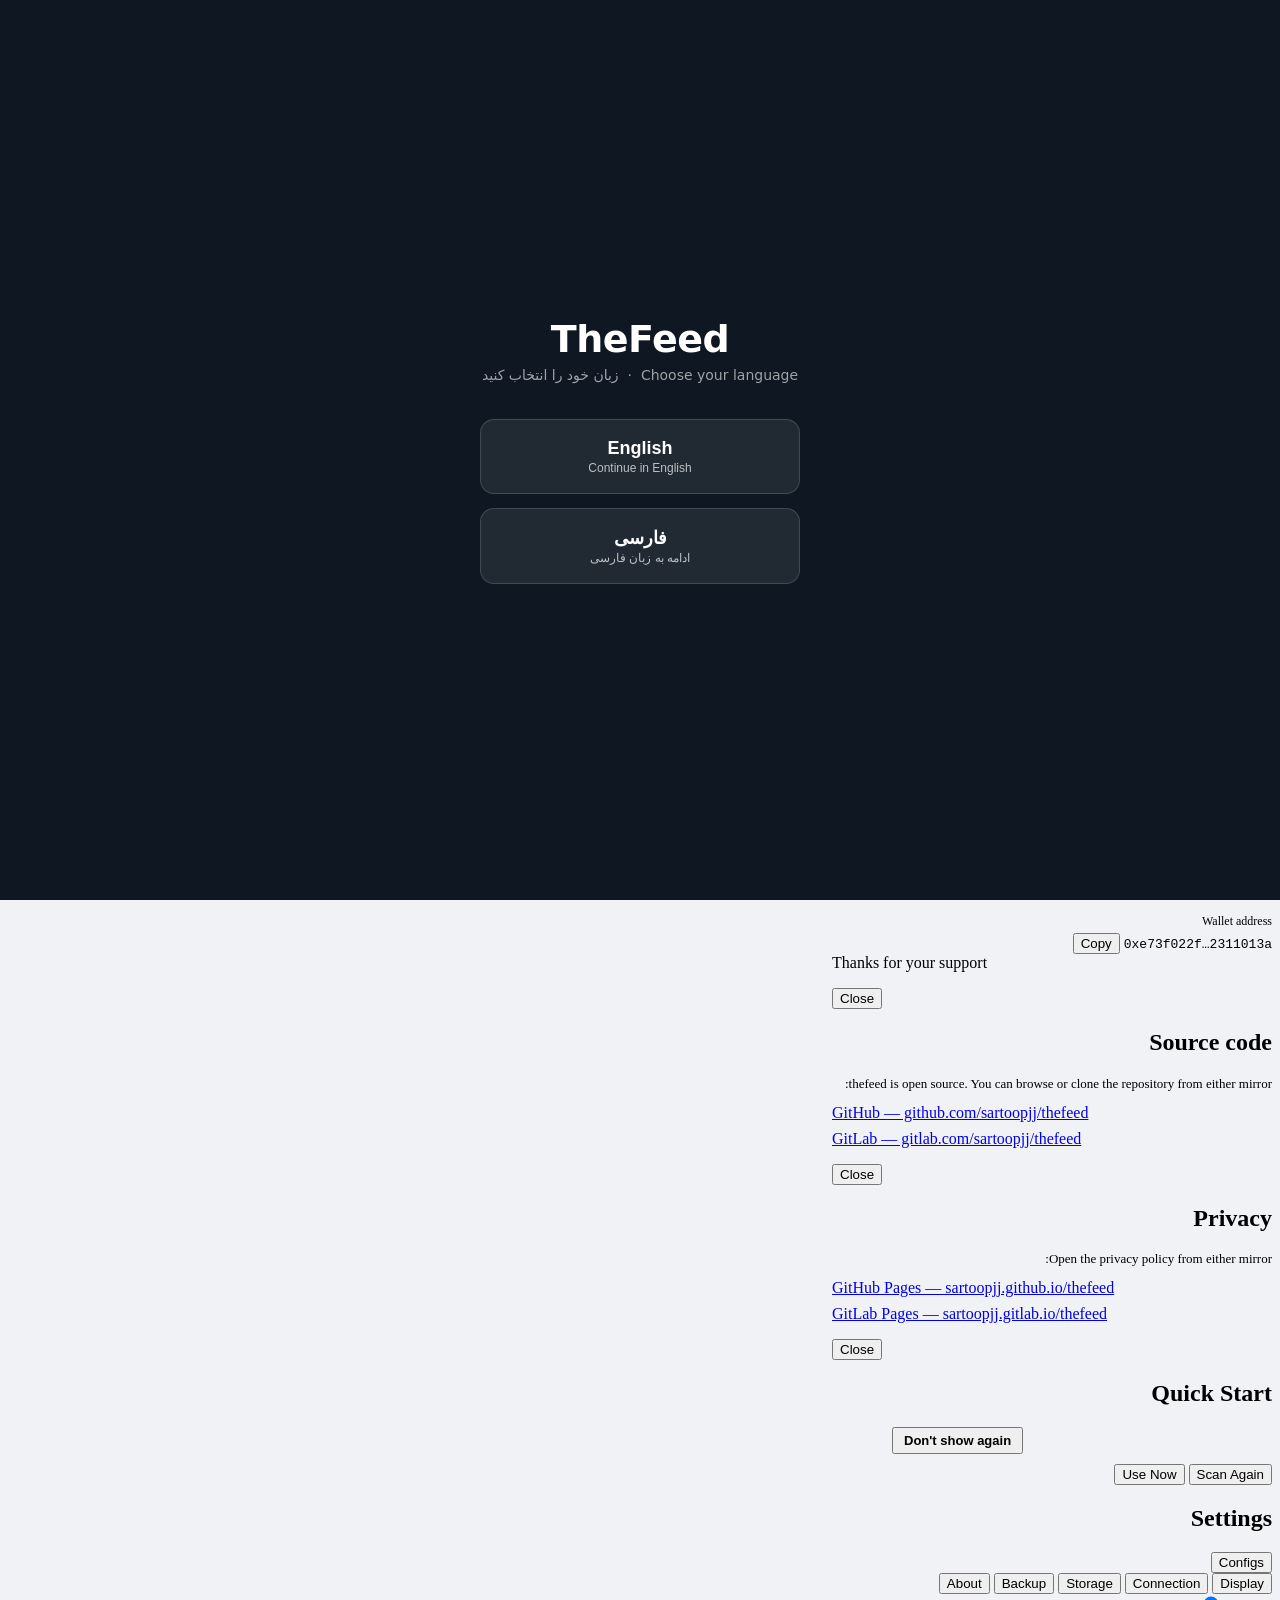
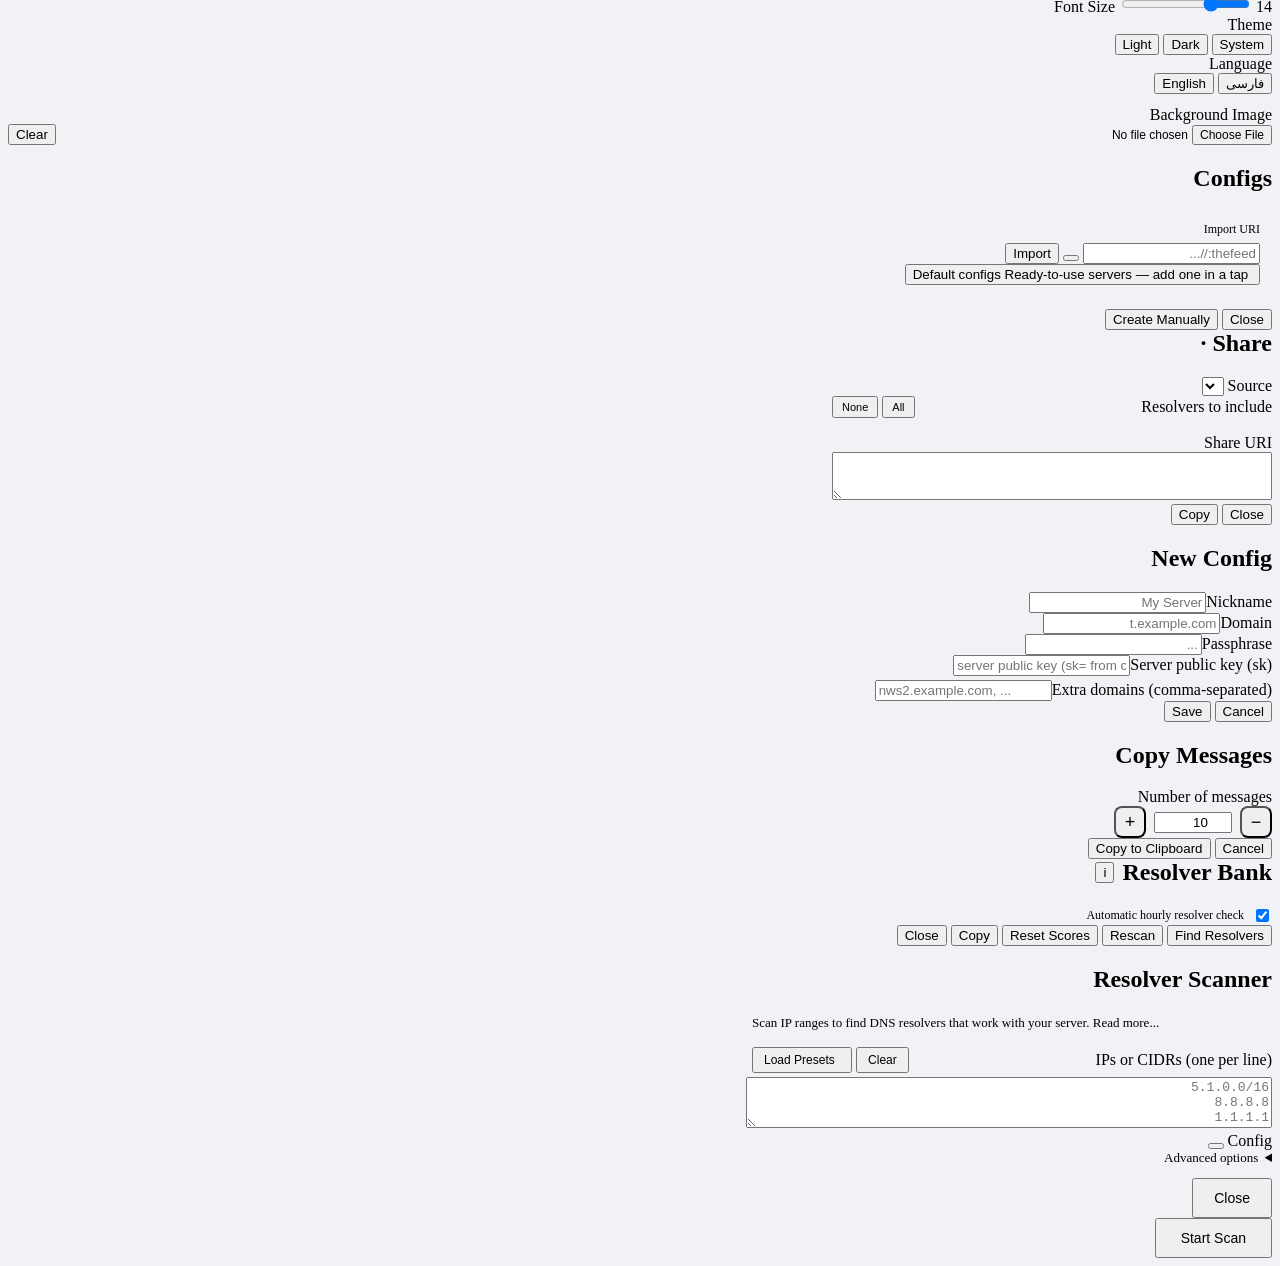
==== commit 814bf2d1: "feat: implement RSS redirect handling and add related tests; enhance Telegram session management" ====
--- a/internal/web/static/index.html
+++ b/internal/web/static/index.html
@@ -3,7 +3,7 @@
 
 <head>
   <meta charset="UTF-8">
-  <meta name="viewport" content="width=device-width, initial-scale=1.0, viewport-fit=cover">
+  <meta name="viewport" content="width=device-width, initial-scale=1.0, user-scalable=no, viewport-fit=cover">
   <meta name="theme-color" content="#17212b">
   <meta name="theme-color" content="#17212b" media="(prefers-color-scheme: dark)">
   <meta name="theme-color" content="#ffffff" media="(prefers-color-scheme: light)">
@@ -29,16 +29,14 @@
   <link rel="stylesheet" href="/static/css/base.css">
   <link rel="stylesheet" href="/static/css/layout.css">
   <link rel="stylesheet" href="/static/css/messages.css">
-  <!-- telemirror.css stays eager: the Resolver and Settings panes reuse its
-       tm-topbar/tm-back/tm-content layout classes. -->
   <link rel="stylesheet" href="/static/css/telemirror.css">
   <link rel="stylesheet" href="/static/css/chat.css">
   <link rel="stylesheet" href="/static/css/media.css">
   <link rel="stylesheet" href="/static/css/components.css">
   <link rel="stylesheet" href="/static/css/responsive.css">
+  <link rel="stylesheet" href="/static/css/saved.css">
+  <link rel="stylesheet" href="/static/css/tel.css">
   <link rel="stylesheet" href="/static/css/nav.css">
-  <!-- saved.css loads lazily via loadFeature() (core.js) on first use of
-       Saved Messages, instead of on every page load. -->
 </head>
 
 <body>
@@ -125,6 +123,14 @@
         <span class="nav-lb" data-i18n="nav_chat">Chat</span>
         <span class="nav-badge" id="navChatBadge" hidden></span>
       </button>
+      <button type="button" class="nav-tab nav-tab-tel" id="navTabTel" onclick="navTo('tel')"
+        aria-label="Telegram">
+        <span class="nav-ic" data-icon="navTel"></span>
+        <span class="nav-lb" data-i18n="nav_tel">Telegram</span>
+        <!-- Experimental marker: orange, so it reads as "newest, still moving"
+             rather than as an error or an unread count. -->
+        <span class="nav-tag" data-i18n="tel_badge">Beta</span>
+      </button>
       <button type="button" class="nav-tab" id="navTabResolver" onclick="navTo('resolver')" aria-label="Resolver">
         <span class="nav-ic" data-icon="bank"></span>
         <span class="nav-lb" data-i18n="nav_resolver">Resolver</span>
@@ -228,12 +234,18 @@
            Profiles row + one item per settings group. renderSettingsSidebar(). -->
       <div id="settingsSidebar" class="resolver-sidebar"></div>
       <!-- END settings -->
+      <!-- BEGIN tel -->
+      <!-- Telegram conversation list — a swappable pane in the shared sidebar,
+           shown when the Telegram section is active (html.tel-section). Filled
+           by telRenderSidebar(). -->
+      <div id="telSidebar" class="tel-sidebar"></div>
+      <!-- END tel -->
     </div>
 
     <!-- CHAT AREA -->
-    <main class="chat-area">
+    <div class="chat-area">
       <div class="chat-header">
-        <button class="back-btn" onclick="feedBack()" aria-label="Back" data-icon="arrowLeft"></button>
+        <button class="back-btn" onclick="feedBack()" data-icon="arrowLeft"></button>
         <!-- Channel avatar — matches the mirror topbar. Populated on channel
              select; empty (and hidden) on the no-channel placeholder. -->
         <div class="ch-avatar chat-header-avatar ch-avatar-noimg" id="chatHeaderAvatar"></div>
@@ -312,12 +324,21 @@
               <div class="tm-topbar-sub" id="tmTopbarSub" data-i18n="telemirror_subtitle">Custom channels</div>
             </div>
           </div>
+          <button class="tm-refresh" id="tmSearchBtn" onclick="tmToggleSearch()" title="Search"
+            data-i18n-title="telemirror_search" data-icon="magnifier"></button>
           <button class="tm-refresh" onclick="tmRefreshActive()" title="Refresh"
             data-i18n-title="telemirror_refresh" data-icon="refresh"></button>
         </header>
-        <div id="tmContent" class="tm-content">
+        <div class="tm-search-row" id="tmSearchRow" hidden>
+          <span class="tm-search-ic" data-icon="magnifier"></span>
+          <input id="tmSearchInput" class="tm-search" type="search" dir="auto" placeholder="Search posts"
+            data-i18n-ph="telemirror_search" oninput="tmFilterPosts(this.value)"
+            onkeydown="if(event.key==='Escape'){event.preventDefault();tmToggleSearch()}">
+          <button class="tm-refresh" onclick="tmToggleSearch()" aria-label="Close" data-icon="close"></button>
+        </div>
+        <main id="tmContent" class="tm-content">
           <div class="tm-empty" data-i18n="telemirror_pick_channel">Pick a channel</div>
-        </div>
+        </main>
         <button class="tm-scroll-down" id="tmScrollDownBtn" onclick="tmScrollToBottom()" aria-label="Scroll to latest"
           title="Scroll to latest" data-icon="arrowDown"></button>
       </div>
@@ -344,7 +365,7 @@
           <button class="tm-refresh" onclick="copyResolversList()" title="Copy" data-i18n-title="copy"
             data-icon="copy"></button>
         </header>
-        <div id="resolverContent" class="tm-content"></div>
+        <main id="resolverContent" class="tm-content"></main>
       </div>
       <!-- END resolver -->
       <!-- BEGIN settings section -->
@@ -358,11 +379,20 @@
             </div>
           </div>
         </header>
-        <div id="settingsContent" class="tm-content"></div>
+        <main id="settingsContent" class="tm-content"></main>
       </div>
       <!-- END settings section -->
-    </main>
+      <!-- BEGIN tel -->
+      <!-- Telegram conversation pane — the open conversation (or a placeholder)
+           in the shared content column. Filled by telRenderPane(). -->
+      <div id="telPane"></div>
+      <!-- END tel -->
+    </div>
   </div>
+
+  <!-- Telegram sheet layer: the section itself lives in the shell (#telSidebar
+       + #telPane); this only hosts its bottom sheets. -->
+  <div id="telModal" class="tel-modal-layer"></div>
 
   <!-- DONATE MODAL -->
   <div class="modal-overlay" id="donateModal" onclick="if(event.target===this)closeDonate()">
@@ -700,6 +730,16 @@
             <label style="display:flex;align-items:center;gap:8px;font-size:13px;color:var(--text)">
               <input type="checkbox" id="bkMedia"> <span data-i18n="backup_media">Saved Media Files</span>
             </label>
+            <!-- The Telegram auth key: whoever holds it IS the user on Telegram,
+                 so it is opt-in even though the export is encrypted. -->
+            <label style="display:flex;align-items:center;gap:8px;font-size:13px;color:var(--text)">
+              <input type="checkbox" id="bkTelegram"> <span data-i18n="backup_telegram">Telegram session</span>
+            </label>
+            <!-- Separate from the session: bulky, and rebuildable from Telegram,
+                 so wanting one without the other is reasonable. -->
+            <label style="display:flex;align-items:center;gap:8px;font-size:13px;color:var(--text)">
+              <input type="checkbox" id="bkTelegramCache"> <span data-i18n="backup_telegram_cache">Telegram messages</span>
+            </label>
             <label style="display:flex;align-items:center;gap:8px;font-size:13px;color:var(--text)">
               <input type="checkbox" id="bkBgImage"> <span data-i18n="backup_bg">Background Image</span>
             </label>
@@ -1035,8 +1075,9 @@
           </div>
         </div>
         <div class="form-group">
-          <label for="scanProfile" data-i18n="scanner_profile">Config</label>
-          <select id="scanProfile" style="width:100%"></select>
+          <label for="scanProfileBtn" data-i18n="scanner_profile">Config</label>
+          <select id="scanProfile" hidden></select>
+          <button type="button" id="scanProfileBtn" class="select-btn" onclick="pickScanProfile()"><span class="select-btn-label" dir="auto"></span></button>
         </div>
         <details style="margin-bottom:12px">
           <summary style="cursor:pointer;font-size:13px;color:var(--text-dim);user-select:none"
@@ -1142,10 +1183,8 @@
 
   <script src="/static/js/icons.js"></script>
   <script src="/static/js/i18n.js"></script>
-  <!-- core.js defines loadFeature() and the openSettings/openSavedMessages/
-       openTelemirror/msgSaveToggle stubs those deferred scripts overwrite
-       once loaded — must load before anything that can trigger them. -->
   <script src="/static/js/core.js"></script>
+  <script src="/static/js/settings.js"></script>
   <script src="/static/js/resolvers.js"></script>
   <script src="/static/js/sse.js"></script>
   <script src="/static/js/profiles.js"></script>
@@ -1155,13 +1194,19 @@
   <script src="/static/js/log.js"></script>
   <script src="/static/js/ui.js"></script>
   <script src="/static/js/scanner.js"></script>
+  <script src="/static/js/saved.js"></script>
   <script src="/static/js/bank.js"></script>
   <script src="/static/js/main.js"></script>
-  <!-- settings.js, saved.js, and telemirror.js load lazily via loadFeature()
-       (core.js) on first use instead of on every page load. -->
+  <!-- BEGIN telemirror -->
+  <script src="/static/js/telemirror.js"></script>
+  <!-- END telemirror -->
   <!-- BEGIN chat -->
   <script src="/static/js/chat.js"></script>
   <!-- END chat -->
+  <!-- BEGIN tel -->
+  <script src="/static/js/telcountries.js"></script>
+  <script src="/static/js/tel.js"></script>
+  <!-- END tel -->
   <!-- Nav layer loads last so every open*/close* it wraps already exists. -->
   <script src="/static/js/nav.js"></script>
 </body>
